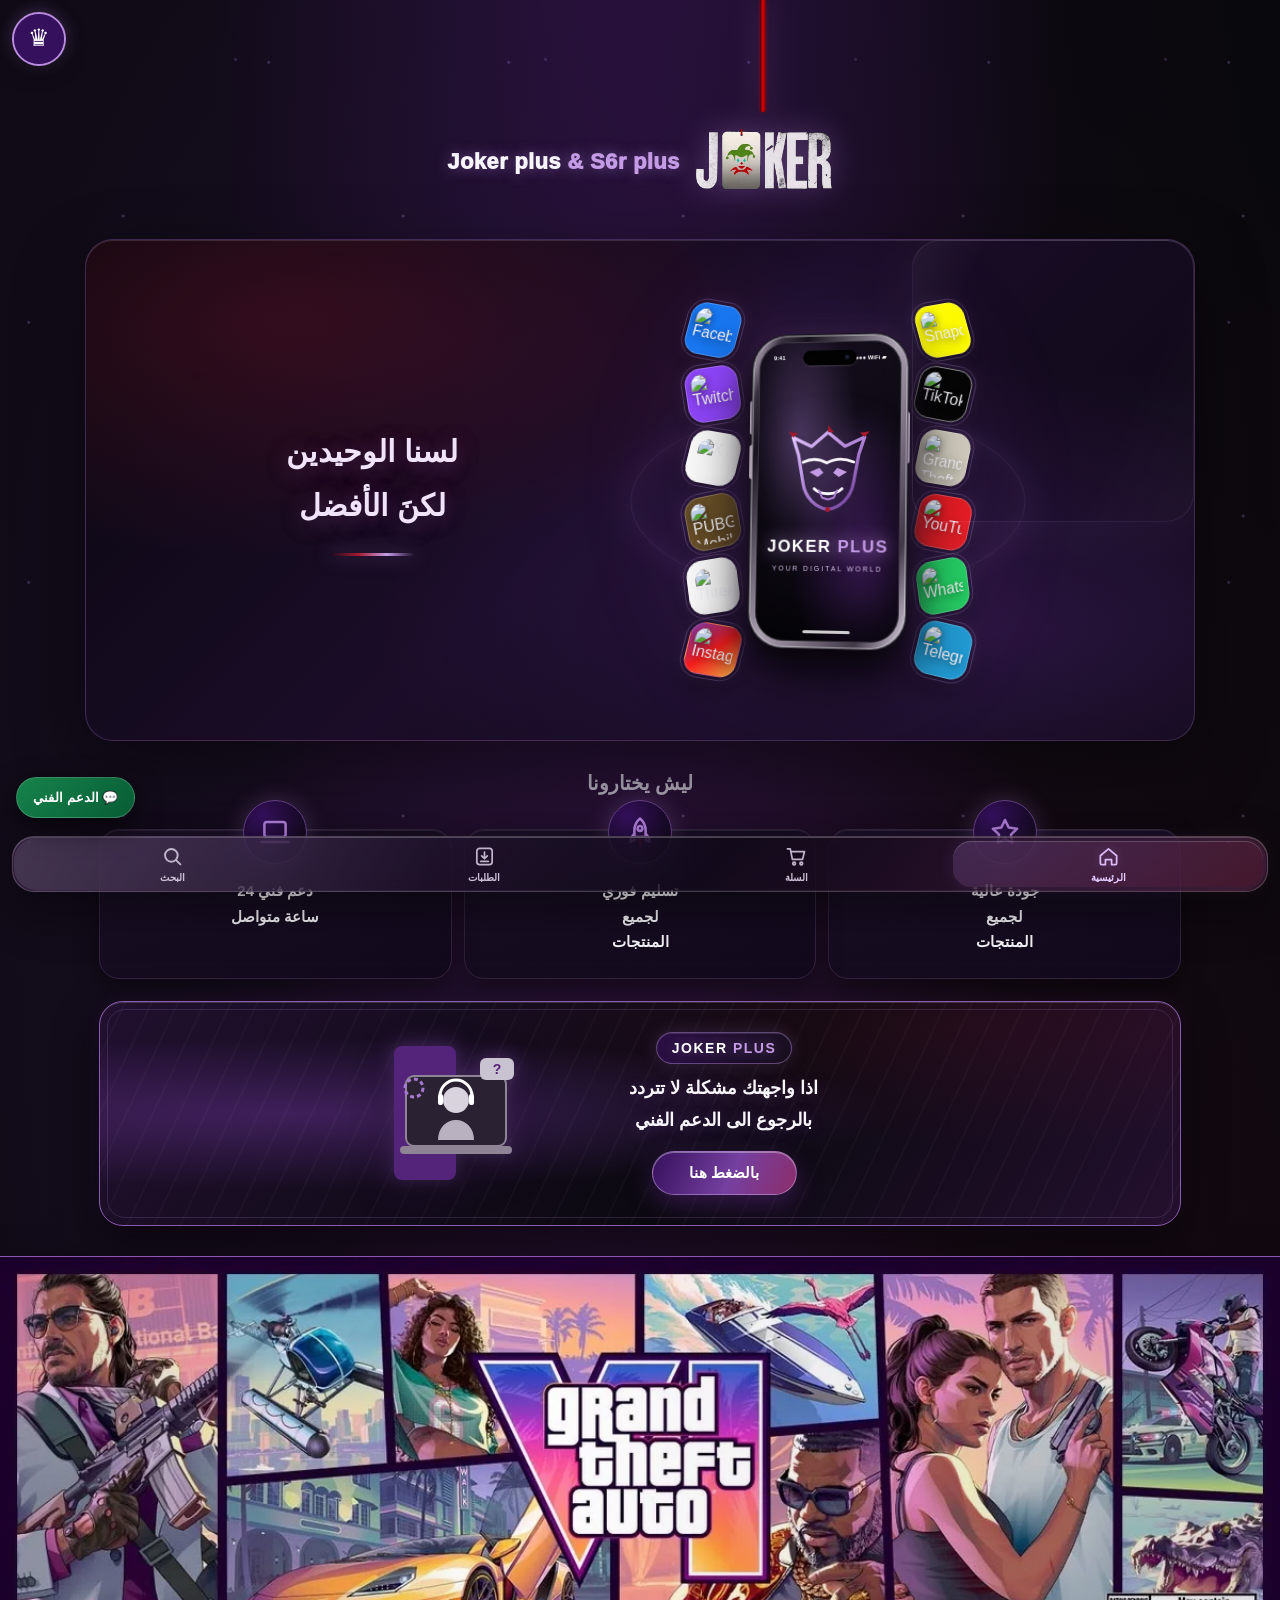
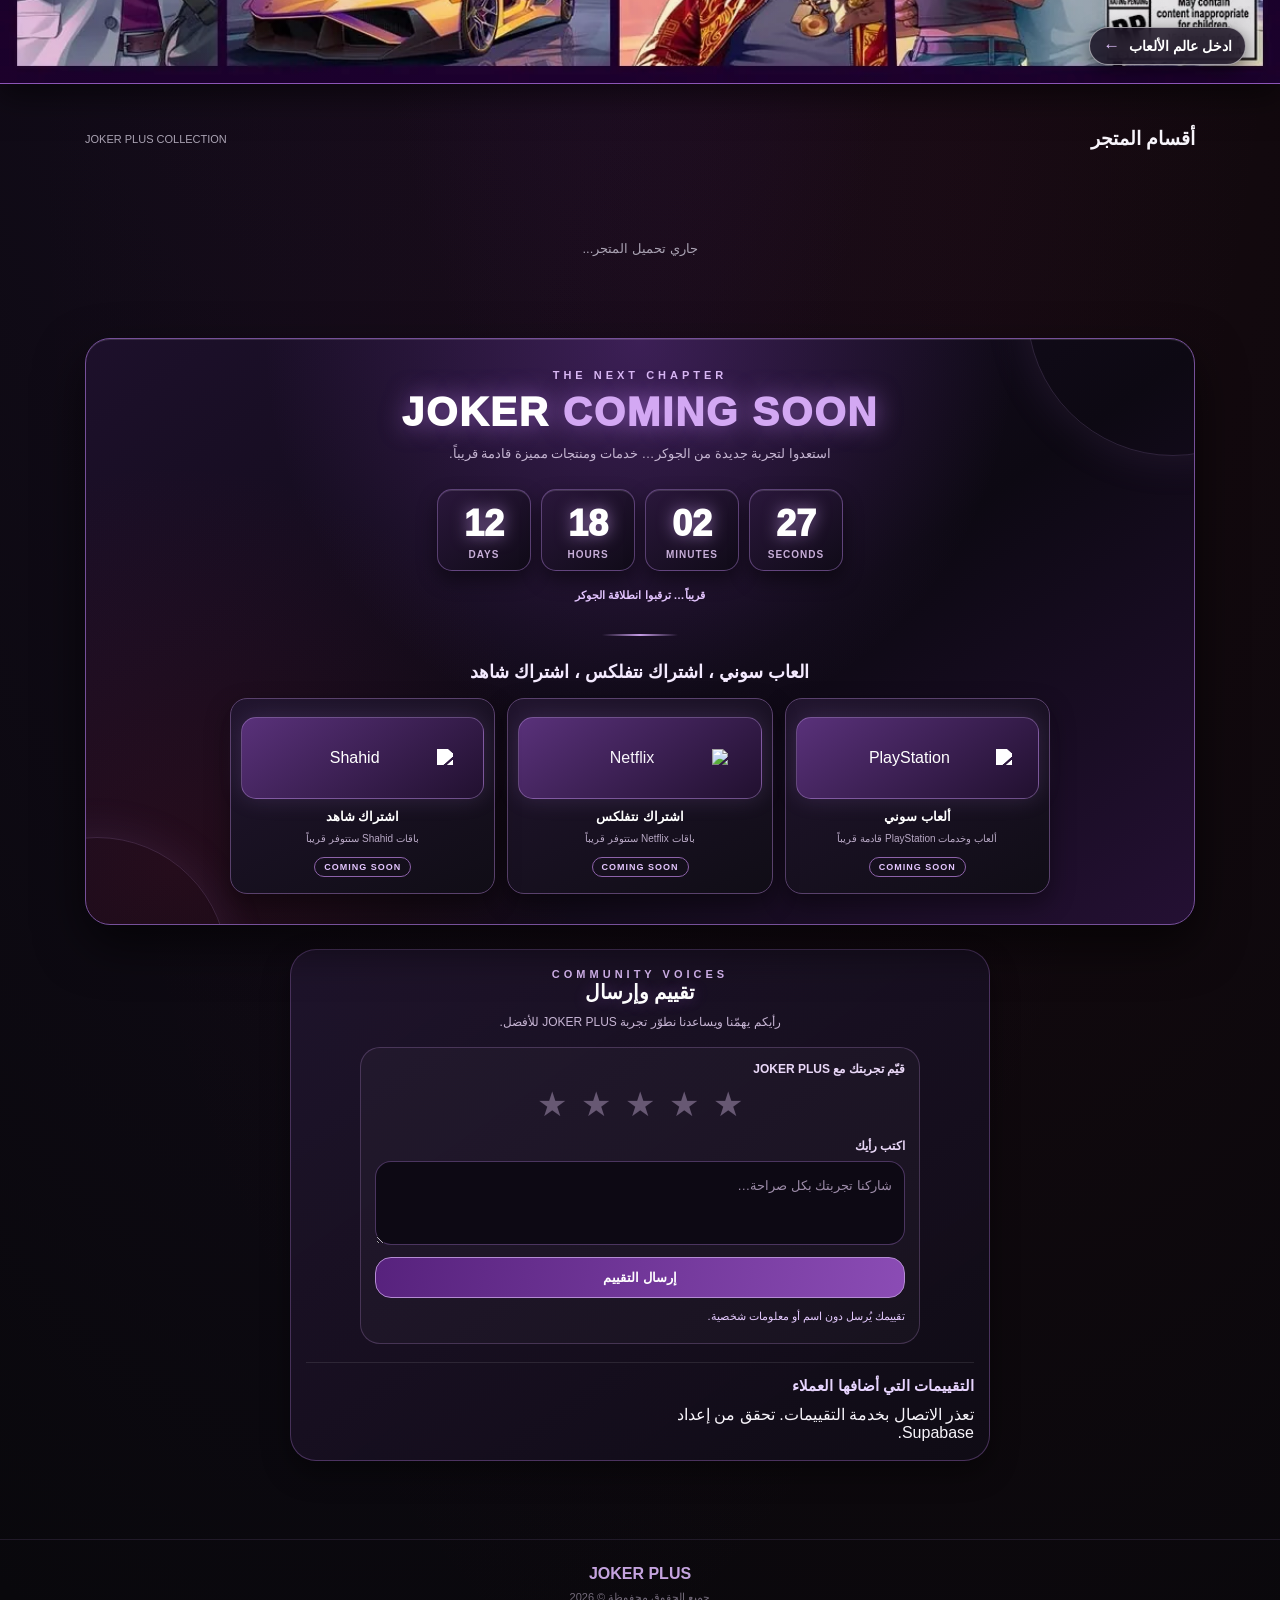
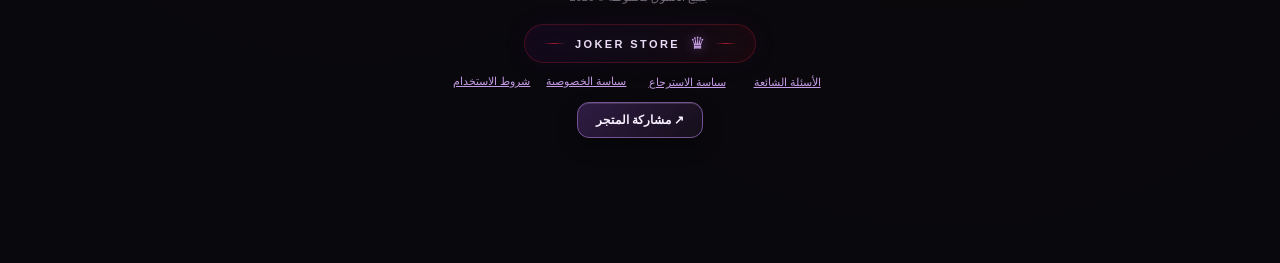
==== index.html @ 5a49c55a "Update index.html" ====
<!DOCTYPE html>
<html lang="ar" dir="rtl">
<head>
<meta charset="UTF-8">
<meta name="viewport" content="width=device-width, initial-scale=1.0, maximum-scale=1, user-scalable=no, viewport-fit=cover">
<meta name="theme-color" content="#09080c">
<link rel="preconnect" href="https://mezczzzberxjghdrfdvb.supabase.co" crossorigin>
<link rel="dns-prefetch" href="//cdn.jsdelivr.net">
<link rel="preconnect" href="https://fonts.googleapis.com"><link rel="preconnect" href="https://fonts.gstatic.com" crossorigin><link href="https://fonts.googleapis.com/css2?family=Tajawal:wght@400;500;700;800;900&display=swap" rel="stylesheet">
<title>JOKER PLUS | متجر الجوكر</title>
<script src="https://cdn.jsdelivr.net/npm/@supabase/supabase-js@2"></script>
<script>
// تعريف مبكر وآمن في النطاق العام قبل تحميل بقية وظائف المتجر.
var showJokerPendingNotice = window.showJokerPendingNotice = function(openCartPanel) {
  var notice = document.getElementById("jokerOrderPendingNotice");
  if (notice) {
    notice.hidden = false;
    notice.textContent = "جاري انتظار تأكيد طلبك من الإدارة";
  }
  if (openCartPanel && typeof window.openCart === "function") window.openCart();
};
</script>
<style>:root{--bg:#09080c;--purple:#35105c;--purple-light:#a77ad0;--red:#a6192e;--white:#f7f4fa;--muted:#aaa3b3;--border:#33233f}*{box-sizing:border-box}body{margin:0;background:radial-gradient(ellipse at 50% -15%,#28113d 0,transparent 48%),var(--bg);color:var(--white);font-family:Arial,sans-serif}.hero-banner{position:relative;max-width:1110px;min-height:430px;margin:12px auto 30px;padding:35px 22px;border:1px solid #654184;border-radius:24px;overflow:hidden;display:flex;align-items:center;justify-content:center;background: radial-gradient(ellipse at 50% 50%,#63358c88,transparent 55%),radial-gradient(circle at 10% 20%,#a6192e33,transparent 35%),linear-gradient(130deg,#1b1026,#09080c 55%,#28113d);box-shadow:0 18px 45px #0009,inset 0 1px 0 #ffffff18}.hero-banner::before,.hero-banner::after{content:"";position:absolute;border:1px solid #c49be533;border-radius:50%;pointer-events:none}.hero-banner::before{width:320px;height:320px;right:-100px;top:-155px;box-shadow:0 0 45px #a77ad022}.hero-banner::after{width:280px;height:280px;left:-105px;bottom:-160px;box-shadow:0 0 45px #a77ad022}.hero-content{position:relative;z-index:2;width:100%;display:flex;flex-direction:row;direction:ltr;align-items:center;justify-content:center;gap:35px}.hero-message{text-align:center;max-width:340px;direction:rtl;flex:1}.hero-slogan{margin:0;color:#f0e3fa;font-size:clamp(20px,4vw,30px);font-weight:900;line-height:1.8;text-shadow:0 0 25px #a77ad077}.hero-line{width:85px;height:3px;margin:20px auto 0;border-radius:5px;background:linear-gradient(90deg,#35105c,#c49be5,#a6192e);box-shadow:0 0 15px #a77ad055}.hero-phone-scene{width:500px;height:430px;flex:none;display:flex;align-items:center;justify-content:center;position:relative;perspective:1400px;isolation:isolate}.hero-phone-scene::before{content:"";position:absolute;width:210px;height:300px;border-radius:50%;background:#8d45c955;filter:blur(65px);z-index:-2;animation:heroAura 4s ease-in-out infinite}.hero-phone-scene::after{content:"";position:absolute;width:390px;height:390px;border:1px solid #c49be522;border-radius:50%;box-shadow:0 0 35px #a77ad018,inset 0 0 35px #a77ad018;transform:rotateX(62deg) rotateZ(-12deg);pointer-events:none;z-index:-1}.hero-phone{width:158px;height:313px;padding:6px;position:relative;z-index:3;border-radius:34px;background:linear-gradient(115deg,#17131e 0%,#8e8495 5%,#39313f 10%,#17131e 19%,#aaa0b0 50%,#403747 83%,#bcb2c3 96%,#28212f 100%);box-shadow: 0 0 0 1px #ffffff55,0 0 0 2px #17131e,0 12px 25px #000b,0 25px 45px #0009,0 0 35px #a77ad044,inset 0 0 0 1px #ffffff55;transform:rotateY(-12deg) rotateX(4deg);animation:heroPhoneTilt 6s ease-in-out infinite}.hero-phone::before{content:"";position:absolute;left:-3px;top:65px;width:3px;height:35px;border-radius:3px 0 0 3px;background:linear-gradient(90deg,#bcb2c3,#514858);box-shadow:0 45px 0 #aaa0b0}.hero-phone::after{content:"";position:absolute;right:-3px;top:78px;width:3px;height:52px;border-radius:0 3px 3px 0;background:linear-gradient(90deg,#514858,#bcb2c3)}.hero-phone-screen{width:100%;height:100%;position:relative;overflow:hidden;border-radius:28px;display:flex;flex-direction:column;align-items:center;justify-content:center;background: radial-gradient(ellipse at 30% 30%,#a77ad055,transparent 40%),radial-gradient(ellipse at 75% 70%,#54247a99,transparent 48%),linear-gradient(145deg,#171020,#09070e 75%);box-shadow:inset 0 0 0 1px #ffffff25,inset 0 -25px 40px #0008}.hero-phone-island{position:absolute;z-index:5;top:9px;left:50%;transform:translateX(-50%);width:55px;height:15px;border-radius:20px;background:#020203;box-shadow:0 1px 2px #ffffff22,inset 0 1px 2px #000}.hero-phone-island::after{content:"";position:absolute;right:7px;top:5px;width:5px;height:5px;border-radius:50%;background:radial-gradient(circle at 35% 35%,#27314c,#090b12 65%)}.hero-phone-status{position:absolute;top:13px;left:15px;right:15px;display:flex;justify-content:space-between;direction:ltr;color:#fff;font-size:6px;font-weight:bold;z-index:4}.hero-phone-logo{position:relative;z-index:2;display:flex;flex-direction:column;align-items:center;justify-content:center;width:100%;height:100%;padding-top:12px}.hero-phone-logo svg{width:100px;height:100px;filter:drop-shadow(0 0 18px #a77ad088);animation:logoGlow 3s ease-in-out infinite}.hero-phone-logo-name{direction:ltr;font-size:17px;font-weight:900;letter-spacing:1.5px;color:#fff;margin-top:15px;text-shadow:0 0 18px #c49be5}.hero-phone-logo-name span{color:#c49be5}.hero-phone-logo-caption{color:#d9c4ec;font-size:7px;letter-spacing:2px;margin-top:8px;direction:ltr}.hero-phone-home{position:absolute;bottom:8px;left:50%;transform:translateX(-50%);width:48px;height:3px;border-radius:5px;background:#ffffffcc}.hero-floating-app{position:absolute;z-index:2;left:50%;top:50%;width:54px;height:54px;padding:5px;display:flex;align-items:center;justify-content:center;border-radius:16px;background:linear-gradient(145deg,#33213f,#120d19);border:1px solid #c49be588;box-shadow: 0 13px 23px #000b,0 0 20px #a77ad044,inset 0 1px 0 #ffffff45,inset 0 -3px 7px #0008;transform:translate(-50%,-50%) translate(var(--x),var(--y)) rotate(var(--tilt,0deg)) rotateY(var(--ry,0deg)) rotateX(var(--rx,0deg));transform-style:preserve-3d;animation:floatIcon 4s ease-in-out infinite;transition:filter .3s,box-shadow .3s;will-change:translate,filter}.hero-floating-app:hover{filter:brightness(1.4);box-shadow:0 16px 28px #000c,0 0 28px #c49be577,inset 0 1px 0 #ffffff55}.hero-floating-app img{display:block;width:100%;height:100%;object-fit:contain;border-radius:11px;filter:drop-shadow(0 3px 4px #0007)}.hero-floating-app.tiktok{background:#050505;border-color:#ffffff88}.hero-floating-app.threads,.hero-floating-app.x-app{background:#fff;border-color:#ffffff}.hero-floating-app.threads img,.hero-floating-app.x-app img{width:88%;height:88%;object-fit:contain;filter:none}.hero-floating-app.pubg img,.hero-floating-app.gta img{object-fit:cover}.hero-floating-app.snap{--x:115px;--y:-160px;--tilt:-12deg;--ry:18deg;--rx:8deg;animation-delay:-.5s;background:#fffc00}.hero-floating-app.tiktok{--x:115px;--y:-96px;--tilt:12deg;--ry:-15deg;--rx:8deg;animation-delay:-1.7s}.hero-floating-app.gta{--x:115px;--y:-32px;--tilt:9deg;--ry:16deg;--rx:-8deg;background:#d5d0c2;animation-delay:-1.3s}.hero-floating-app.youtube{--x:115px;--y:32px;--tilt:10deg;--ry:-17deg;--rx:10deg;animation-delay:-2.2s;background:#ed1c24}.hero-floating-app.whatsapp{--x:115px;--y:96px;--tilt:-10deg;--ry:15deg;--rx:-8deg;background:#25d366;animation-delay:-.9s}.hero-floating-app.telegram{--x:115px;--y:160px;--tilt:12deg;--ry:-15deg;--rx:8deg;background:#229ed9;animation-delay:-2.6s}.hero-floating-app.facebook{--x:-115px;--y:-160px;--tilt:12deg;--ry:-15deg;--rx:8deg;background:#1877f2;animation-delay:-1.2s}.hero-floating-app.twitch{--x:-115px;--y:-96px;--tilt:-10deg;--ry:15deg;--rx:-8deg;background:#9146ff;animation-delay:-2.1s}.hero-floating-app.x-app{--x:-115px;--y:-32px;--tilt:10deg;--ry:-17deg;--rx:10deg}.hero-floating-app.pubg{--x:-115px;--y:32px;--tilt:-12deg;--ry:16deg;--rx:-8deg;background:#6b5128;animation-delay:-.8s}.hero-floating-app.threads{--x:-115px;--y:96px;--tilt:-10deg;--ry:-15deg;--rx:8deg;animation-delay:-2.5s}.hero-floating-app.instagram{--x:-115px;--y:160px;--tilt:12deg;--ry:18deg;--rx:-8deg;background:linear-gradient(135deg,#833ab4,#fd1d1d,#fcb045);animation-delay:-1s}.hero-floating-app::after{content:"";position:absolute;inset:-5px;border:1px solid #c49be544;border-radius:20px;pointer-events:none;transform:translateZ(-5px)}@keyframes floatIcon{0%,100%{translate:0 0;filter:brightness(1)}50%{translate:0 -10px;filter:brightness(1.2)}}@keyframes heroPhoneTilt{0%,100%{transform:rotateY(-12deg) rotateX(4deg) translateY(0)}50%{transform:rotateY(9deg) rotateX(-2deg) translateY(-7px)}}@keyframes heroAura{0%,100%{transform:scale(.85);opacity:.6}50%{transform:scale(1.2);opacity:1}}@keyframes logoGlow{0%,100%{filter:drop-shadow(0 0 12px #a77ad055)}50%{filter:drop-shadow(0 0 25px #c49be5aa)}}header{text-align:center;padding:30px 18px 15px}.header-brand-row{direction:rtl;display:flex;align-items:center;justify-content:center;gap:13px;width:fit-content;max-width:100%;margin:0 auto}.header-emblem{width:140px;height:100px;margin:0;flex:0 0 140px;display:flex;align-items:flex-start;justify-content:center;transform-origin:50% 0;animation:jokerLogoSwing 3.8s ease-in-out infinite;filter:drop-shadow(0 0 15px #a77ad066);will-change:transform}.header-emblem img{width:100%;height:100%;display:block;object-fit:contain;border:0;border-radius:0;box-shadow:none}@keyframes jokerLogoSwing{0%,100%{transform:rotate(-6deg)}50%{transform:rotate(6deg)}}@media (prefers-reduced-motion: reduce){.header-emblem{animation:none}}.header-brand-name{color:#f7f4fa;font-size:clamp(15px,3.8vw,22px);font-weight:950;letter-spacing:.35px;line-height:1.25;white-space:nowrap;text-shadow:0 0 14px #a77ad088;direction:ltr}.header-brand-name span{color:#c49be5}@media(max-width:380px){.header-brand-row{gap:9px}.header-emblem{width:116px;height:82px;flex-basis:116px}.header-brand-name{font-size:14px}}main{max-width:1150px;margin:auto;padding:10px 20px 50px}.section-heading{display:flex;align-items:center;justify-content:space-between;margin:15px 0 20px}.section-heading h2{font-size:19px;margin:0}.section-heading span{color:var(--muted);font-size:11px}.sections{display:grid;grid-template-columns:repeat(3,minmax(0,1fr));gap:18px}.section-card{min-width:0;background:linear-gradient(155deg,#17121e,#0e0c12);border:1px solid var(--border);border-radius:20px;padding:14px;overflow:hidden;box-shadow:0 12px 30px #0005;transition:.25s}.section-card:hover{border-color:#68438b;transform:translateY(-3px)}.section-apps{cursor:pointer}.section-apps:active{transform:scale(.98)}.phone-stage{width:100%;height:285px;display:flex;justify-content:center;align-items:center;overflow:hidden;position:relative;background:radial-gradient(ellipse at center,#54247a44,transparent 68%);perspective:900px}.phone{width:150px;height:260px;flex:none;padding:7px;position:relative;border-radius:30px;background:linear-gradient(110deg,#17131e 0%,#a69aaf 8%,#49404f 13%,#17131e 23%,#777080 50%,#211b29 75%,#a69aaf 92%,#211b29 100%);box-shadow:8px 12px 0 #100b16,12px 18px 0 #08060b,0 25px 35px #000b,0 0 22px #8d56b333,inset 0 0 0 1px #e8d9f5aa;transform:rotateY(-9deg) rotateX(3deg);transition:transform .35s ease}.section-card:hover .phone{transform:rotateY(-3deg) rotateX(1deg) translateY(-3px)}.phone::before{content:"";position:absolute;right:-4px;top:58px;width:4px;height:45px;border-radius:0 4px 4px 0;background:linear-gradient(90deg,#49404f,#b9adbf,#302737)}.phone::after{content:"";position:absolute;left:-4px;top:67px;width:4px;height:36px;border-radius:4px 0 0 4px;background:linear-gradient(90deg,#b9adbf,#49404f)}.phone-screen{width:100%;height:100%;border-radius:23px;overflow:hidden;position:relative;background:radial-gradient(ellipse at 50% 20%,#35105c,#100b18 65%,#08070b);padding:20px 9px 10px;box-shadow:inset 0 0 0 1px #ffffff20}.phone-time{position:absolute;top:8px;right:12px;font-size:6px;color:#eee;z-index:2}.phone-brand{text-align:center;font-size:7px;font-weight:900;letter-spacing:1.2px;color:#d8c4ed;margin:4px 0 10px}.app-grid{display:grid;grid-template-columns:repeat(3,1fr);gap:10px 5px;justify-items:center}.app-item{display:flex;flex-direction:column;align-items:center;min-width:0}.app-icon{width:29px;height:29px;border-radius:9px;display:flex;justify-content:center;align-items:center;overflow:hidden;background:#fff;box-shadow:0 3px 8px #0008}.app-icon img{width:100%;height:100%;object-fit:contain;display:block}.app-name{font-size:5px;color:#ddd3e7;margin-top:3px;text-align:center;white-space:nowrap}.section-apps .app-icon{background:linear-gradient(145deg,#21182b,#100d16);border:1px solid #59416c;box-shadow:0 3px 10px #000b,inset 0 1px 0 #ffffff12}.section-apps .app-icon.app-icon-light{background:#fff;border:1px solid #ddd;box-shadow:0 3px 8px #0008}.section-social .app-grid{grid-template-columns:repeat(2,minmax(0,1fr));gap:17px 12px;margin-top:8px}.section-social .app-icon{width:58px;height:58px;border-radius:16px;background:#17121e;border:1px solid #59416c;box-shadow:0 4px 12px #000b}.section-social .app-icon.app-icon-light{background:#fff;border:1px solid #ddd}.section-social .app-name{font-size:7px;margin-top:5px}.snapchat-screen{height:100%;width:100%;display:flex;flex-direction:column;align-items:center;justify-content:center;background:radial-gradient(circle at 50% 40%,#29200a,#100e0a 65%,#080807)}.snapchat-logo{width:105px;height:105px;display:flex;align-items:center;justify-content:center;border-radius:27px;background:#fffc00;box-shadow:0 0 30px #fffc0044,0 10px 25px #0008,inset 0 2px 5px #ffffffaa}.snapchat-logo img{width:75px;height:75px;object-fit:contain}.snapchat-caption{color:#fffc00;font-size:8px;font-weight:bold;letter-spacing:1.5px;margin-top:14px}.phone-coming{height:100%;display:flex;flex-direction:column;align-items:center;justify-content:center;text-align:center}.phone-coming strong{font-size:10px;letter-spacing:1.5px;color:#e3c8ff}.phone-coming span{font-size:6px;color:#a99ab5;margin-top:7px}.custom-phone-image{width:100%;height:100%;object-fit:cover;border-radius:20px}.phone-footer{position:absolute;bottom:9px;left:50%;transform:translateX(-50%);width:48px;height:3px;border-radius:5px;background:#ffffff90}.social-stage{width:100%;height:285px;display:flex;align-items:center;justify-content:center;position:relative;overflow:hidden;isolation:isolate;perspective:1100px;background: radial-gradient(ellipse at 50% 48%,#54247a55,transparent 65%),radial-gradient(ellipse at 18% 65%,#a6192e22,transparent 48%)}.social-stage::before{content:"";position:absolute;width:220px;height:220px;border-radius:50%;background:#9b45d9;filter:blur(75px);opacity:.25;animation:socialAura 4s ease-in-out infinite}.social-stage::after{content:"";position:absolute;width:230px;height:110px;border:1px solid #c49be544;border-radius:50%;transform:rotateX(68deg) rotateZ(-12deg);box-shadow:0 0 25px #a77ad033,inset 0 0 20px #a77ad022}.social-3d-object{width:100%;height:100%;position:relative;z-index:2;display:flex;align-items:center;justify-content:center;transform-style:preserve-3d}.social-platform-card{position:absolute;width:112px;height:126px;display:flex;align-items:center;justify-content:center;border-radius:27px;transform-style:preserve-3d;box-shadow: 0 18px 25px #000a,0 0 25px var(--glow),inset 0 2px 2px #ffffff55,inset 0 -7px 12px #0005;animation:socialCardFloat 4.5s ease-in-out infinite}.social-platform-card::before{content:"";position:absolute;inset:7px;border:1px solid #ffffff35;border-radius:21px;transform:translateZ(9px)}.social-platform-card::after{content:"";position:absolute;width:72%;height:18px;bottom:-17px;left:14%;border-radius:50%;background:#0009;filter:blur(12px)}.social-tiktok-card{--glow:#00d9e966;left:calc(50% - 115px);top:calc(50% - 65px);background:linear-gradient(145deg,#25232d,#08090d 60%,#1c1724);border:1px solid #ffffff55;transform:rotateY(16deg) rotateX(5deg) rotateZ(-9deg)}.social-instagram-card{--glow:#e1306c88;right:calc(50% - 115px);top:calc(50% - 65px);background:linear-gradient(145deg,#ffb347 0%,#fd1d1d 42%,#833ab4 78%,#35105c 100%);border:1px solid #ffb6d288;transform:rotateY(-16deg) rotateX(5deg) rotateZ(9deg);animation-delay:-1.4s}.social-platform-card img{width:62px;height:62px;object-fit:contain;position:relative;z-index:2;filter:drop-shadow(0 5px 8px #0008);transform:translateZ(18px)}.social-tiktok-card img{filter:drop-shadow(-3px 2px 0 #25f4ee) drop-shadow(3px -2px 0 #fe2c55) drop-shadow(0 5px 8px #0009)}.social-instagram-card img{filter:drop-shadow(0 5px 8px #4b123f99)}.social-platform-name{position:absolute;bottom:13px;z-index:3;color:#fff;font-size:10px;font-weight:900;letter-spacing:1px;direction:ltr;text-shadow:0 2px 7px #0009;transform:translateZ(20px)}.social-center-glow{position:absolute;width:55px;height:55px;left:50%;top:50%;border-radius:50%;transform:translate(-50%,-50%);background:#b77be9;filter:blur(28px);opacity:.65}.social-floating{position:absolute;z-index:4;display:flex;align-items:center;justify-content:center;border-radius:50%;color:#fff;font-weight:900;box-shadow:0 8px 18px #0009,0 0 17px currentColor;animation:socialBubbleFloat 3.8s ease-in-out infinite}.social-heart{width:35px;height:35px;background:linear-gradient(145deg,#ff557d,#b7194c);color:#ff6b91;font-size:19px;left:calc(50% - 142px);top:34px;animation-delay:-.5s}.social-like{width:29px;height:29px;background:linear-gradient(145deg,#a77ad0,#54247a);color:#c49be5;font-size:15px;right:calc(50% - 145px);top:30px;animation-delay:-1.5s}.social-notification{width:37px;height:37px;background:linear-gradient(145deg,#d52c52,#77152d);color:#ff4e70;font-size:16px;right:calc(50% - 165px);bottom:38px;animation-delay:-.9s}.social-followers{width:34px;height:34px;background:linear-gradient(145deg,#7543a3,#35105c);color:#c49be5;font-size:15px;left:calc(50% - 160px);bottom:35px;animation-delay:-2s}.social-mini-heart{position:absolute;color:#ff4775;font-size:18px;text-shadow:0 0 12px #ff4775;animation:socialMiniHeart 3s ease-in-out infinite}.social-mini-heart.one{left:calc(50% - 28px);top:28px}.social-mini-heart.two{right:calc(50% - 32px);bottom:22px;color:#c49be5;text-shadow:0 0 12px #a77ad0;animation-delay:-1.2s}.social-spark{position:absolute;width:6px;height:6px;border-radius:50%;background:#e4c5ff;box-shadow:0 0 12px #c49be5,0 0 22px #a77ad0;animation:socialSpark 2.5s ease-in-out infinite}.social-spark.one{left:25%;top:28%;animation-delay:-.5s}.social-spark.two{right:23%;top:24%;animation-delay:-1.2s}.social-spark.three{left:31%;bottom:23%;animation-delay:-1.8s}.social-spark.four{right:30%;bottom:25%;animation-delay:-.9s}@keyframes socialCardFloat{0%,100%{translate:0 0}50%{translate:0 -9px}}@keyframes socialBubbleFloat{0%,100%{translate:0 0;scale:1}50%{translate:0 -11px;scale:1.08}}@keyframes socialAura{0%,100%{transform:scale(.85);opacity:.2}50%{transform:scale(1.2);opacity:.4}}@keyframes socialMiniHeart{0%,100%{transform:translateY(0) scale(.9);opacity:.7}50%{transform:translateY(-12px) scale(1.2);opacity:1}}@keyframes socialSpark{0%,100%{opacity:.2;transform:scale(.6)}50%{opacity:1;transform:scale(1.5)}}.apps-plus-apps-grid{display:grid;grid-template-columns:repeat(5,minmax(0,1fr));gap:9px 4px;justify-items:center;align-items:start;padding:10px 4px 5px;border-top:1px solid #c49be522;margin-top:3px}.apps-plus-apps-grid .app-item{width:100%;min-width:0}.apps-plus-apps-grid .app-icon{width:clamp(17px,4vw,30px);height:clamp(17px,4vw,30px);border-radius:8px;border:1px solid #59416c;background:linear-gradient(145deg,#21182b,#100d16)}.apps-plus-apps-grid .app-icon.app-icon-light{background:#fff}.apps-plus-apps-grid .app-name{max-width:100%;font-size:clamp(5px,1.25vw,8px);overflow:hidden;text-overflow:ellipsis;margin-top:3px}.apps-plus-stage,.snap-plus-stage{width:100%;height:285px;display:flex;align-items:center;justify-content:center;position:relative;overflow:hidden;isolation:isolate;perspective:1100px;background: radial-gradient(ellipse at 50% 48%,#54247a66,transparent 66%),radial-gradient(ellipse at 18% 65%,#a6192e22,transparent 48%)}.apps-plus-stage::before,.snap-plus-stage::before{content:"";position:absolute;width:210px;height:210px;border-radius:50%;background:#9b45d9;filter:blur(75px);opacity:.3;animation:socialAura 4s ease-in-out infinite}.apps-plus-object,.snap-plus-object{width:100%;height:100%;position:relative;z-index:2;display:flex;align-items:center;justify-content:center;transform-style:preserve-3d}.apps-plus-main{width:112px;height:112px;border-radius:29px;position:absolute;display:flex;align-items:center;justify-content:center;background:linear-gradient(145deg,#6d3995,#21102f 72%);border:1px solid #d9b7f4aa;box-shadow:0 18px 28px #000b,0 0 32px #a77ad077,inset 0 2px 3px #ffffff55;transform:rotateY(-13deg) rotateX(7deg) rotateZ(-5deg);animation:socialCardFloat 4.5s ease-in-out infinite}.apps-plus-main::before,.snap-plus-main::before{content:"";position:absolute;inset:7px;border:1px solid #ffffff38;border-radius:22px}.apps-plus-main strong{color:#fff;font-size:35px;font-weight:900;letter-spacing:-3px;text-shadow:0 0 18px #e4c5ff}.apps-plus-main strong span{color:#e2bfff;font-size:23px}.apps-plus-mini{width:50px;height:50px;position:absolute;border-radius:15px;display:flex;align-items:center;justify-content:center;border:1px solid #ffffff66;box-shadow:0 12px 22px #000b,0 0 18px #a77ad044;animation:socialBubbleFloat 3.8s ease-in-out infinite}.apps-plus-mini img{width:34px;height:34px;object-fit:contain;filter:drop-shadow(0 3px 5px #0008)}.apps-plus-mini.one{left:calc(50% - 90px);top:calc(50% - 58px);background:#fffc00;transform:rotate(-12deg)}.apps-plus-mini.two{right:calc(50% - 90px);top:calc(50% - 58px);background:#050505;z-index:5;transform:translateZ(42px) rotate(12deg);animation-delay:-1s}.apps-plus-mini.three{left:calc(50% - 88px);bottom:calc(50% - 58px);background:#1b9d58;transform:rotate(9deg);animation-delay:-1.7s}.apps-plus-mini.four{right:calc(50% - 88px);bottom:calc(50% - 58px);background:#e62117;z-index:5;transform:translateZ(42px) rotate(-9deg);animation-delay:-.7s}.apps-plus-orbit{position:absolute;width:170px;height:105px;border:1px solid #c49be544;border-radius:50%;transform:rotateX(66deg) rotateZ(-12deg);box-shadow:0 0 25px #a77ad033}.apps-plus-spark{position:absolute;color:#e4c5ff;font-size:20px;text-shadow:0 0 13px #c49be5;animation:socialMiniHeart 3s ease-in-out infinite}.apps-plus-spark.one{left:25%;top:22%}.apps-plus-spark.two{right:25%;bottom:20%;animation-delay:-1.2s}.snap-plus-main{width:116px;height:132px;position:absolute;border-radius:28px;display:flex;flex-direction:column;align-items:center;justify-content:center;gap:8px;background:linear-gradient(145deg,#fff700,#c9b900 72%,#817700);border:1px solid #fffda7;box-shadow:0 18px 28px #000b,0 0 32px #fffc0066,inset 0 2px 3px #ffffffaa;transform:rotateY(-12deg) rotateX(7deg) rotateZ(-6deg);animation:socialCardFloat 4.5s ease-in-out infinite}.snap-plus-main img{width:68px;height:68px;object-fit:contain;filter:drop-shadow(0 5px 7px #0006);position:relative;z-index:2}.snap-plus-main strong{font-size:14px;letter-spacing:1.5px;color:#171400;text-shadow:0 1px 0 #fff8;position:relative;z-index:2}.snap-plus-badge{position:absolute;right:calc(50% - 94px);top:calc(50% - 68px);width:57px;height:57px;border-radius:18px;display:flex;align-items:center;justify-content:center;background:linear-gradient(145deg,#332047,#100b18);border:1px solid #c49be5;color:#e4c5ff;font-size:25px;font-weight:900;box-shadow:0 12px 22px #000b,0 0 20px #a77ad055;transform:rotate(12deg);animation:socialBubbleFloat 3.8s ease-in-out infinite}.snap-plus-code{position:absolute;left:calc(50% - 94px);bottom:calc(50% - 68px);width:62px;height:62px;border-radius:18px;display:flex;align-items:center;justify-content:center;background:linear-gradient(145deg,#6c3c94,#241032);border:1px solid #d5b1f2;color:#fff;font-size:12px;font-weight:900;letter-spacing:1px;box-shadow:0 12px 22px #000b,0 0 20px #a77ad055;transform:rotate(-11deg);animation:socialBubbleFloat 3.8s ease-in-out infinite;animation-delay:-1.2s}.snap-plus-orbit{position:absolute;width:190px;height:115px;border:1px solid #fffc0055;border-radius:50%;transform:rotateX(66deg) rotateZ(-12deg);box-shadow:0 0 25px #fffc0022}.snap-plus-star{position:absolute;color:#fffc00;font-size:20px;text-shadow:0 0 13px #fffc00;animation:socialMiniHeart 3s ease-in-out infinite}.snap-plus-star.one{left:25%;top:20%}.snap-plus-star.two{right:24%;bottom:20%;animation-delay:-1.3s}.game-zone-stage{width:100%;min-height:230px;padding:8px;box-sizing:border-box;display:flex;flex-direction:column;align-items:center;justify-content:center;gap:7px;position:relative;overflow:hidden;isolation:isolate;background: radial-gradient(ellipse at 50% 43%,#a855f766 0%,transparent 58%),radial-gradient(circle at 15% 85%,#6d28d955,transparent 38%),linear-gradient(145deg,#281044 0%,#170b29 58%,#0d0718 100%);border:1px solid #bd83f044;border-radius:18px}.game-zone-stage::before{content:"";position:absolute;width:155px;height:115px;border-radius:50%;background:#a855f7;filter:blur(48px);opacity:.34;top:22%}.game-zone-stage::after{content:"";position:absolute;inset:10px;border:1px solid #e9d5ff18;border-radius:13px;pointer-events:none}.game-zone-controller{position:relative;z-index:1;display:block;width:100%;max-width:190px;height:auto;aspect-ratio:1 / 1;object-fit:contain;object-position:center;flex:0 0 auto;border-radius:14px;filter:drop-shadow(0 8px 14px #05020b88);animation:socialCardFloat 4.5s ease-in-out infinite}.game-zone-title{position:relative;z-index:1;color:#f5eaff;font-size:clamp(11px,2.7vw,15px);font-weight:900;letter-spacing:1.4px;text-shadow:0 0 13px #c084fc;text-align:center}.game-zone-subtitle{position:relative;z-index:1;color:#d8b4fe;font-size:10px;font-weight:700;text-align:center}.store-stage{width:100%;height:285px;display:flex;align-items:center;justify-content:center;position:relative;overflow:hidden;background:radial-gradient(ellipse at center,#54247a44,transparent 68%)}.store-cards{width:170px;height:205px;position:relative;margin:0 auto;transform:scale(.88);flex:none}.store-card{position:absolute;width:112px;height:165px;border-radius:13px;border:1px solid #b99ad7;background:radial-gradient(circle at 80% 15%,#7545a0 0,transparent 42%),linear-gradient(145deg,#30203e,#100d17 68%);box-shadow:0 12px 22px #0009,inset 0 1px 0 #ffffff35}.store-card.back-one{left:17px;top:20px;transform:rotate(-10deg)}.store-card.back-two{right:17px;top:20px;transform:rotate(10deg)}.store-card.front{left:29px;top:17px;display:flex;align-items:center;justify-content:center;transform:rotateY(-5deg);box-shadow:5px 8px 0 #100b16,0 20px 28px #000b,0 0 20px #a77ad044,inset 0 1px 0 #ffffff55;transition:transform .35s ease}.section-card:hover .store-card.front{transform:rotateY(-2deg) translateY(-3px)}.store-card.front img{width:65px;height:65px;object-fit:contain;filter:drop-shadow(0 5px 12px #0009)}.tv-stage{width:100%;height:285px;display:flex;align-items:center;justify-content:center;position:relative;overflow:hidden;background:radial-gradient(ellipse at center,#54247a55,transparent 68%)}.tv-set{width:min(285px,95%);position:relative;padding-bottom:25px;filter:drop-shadow(0 18px 16px #0009);transition:transform .35s ease}.section-card:hover .tv-set{transform:translateY(-4px)}.tv-frame{position:relative;width:100%;padding:4px;border-radius:9px;background:linear-gradient(135deg,#77717f,#24202b 30%,#51475d 70%,#17131e);box-shadow:inset 0 1px 2px #ffffff80,0 0 0 1px #08070b}.tv-screen{width:100%;aspect-ratio:16/10;border-radius:6px;display:flex;align-items:center;justify-content:center;position:relative;overflow:hidden;background:radial-gradient(ellipse at 50% 50%,#63338e 0%,#301342 35%,#130b1c 75%,#08070b 100%);box-shadow:inset 0 0 35px #0009}.tv-screen::before{content:"";position:absolute;inset:0;background:linear-gradient(120deg,#ffffff20,transparent 28%),linear-gradient(300deg,#a77ad022,transparent 45%);pointer-events:none}.tv-screen::after{content:"";position:absolute;width:180px;height:180px;border-radius:50%;background:#a77ad033;filter:blur(40px);animation:tvGlow 4s ease-in-out infinite}.tv-camera{position:absolute;top:6px;left:50%;transform:translateX(-50%);width:3px;height:3px;background:#08070b;border-radius:50%;z-index:5}.tv-brand-group{position:absolute;z-index:2;inset:0;display:flex;flex-direction:column;align-items:stretch;justify-content:flex-start;gap:4px;padding:8px 9px 6px;background:linear-gradient(145deg,#11101aee,#24102fee 55%,#09080fee)}.tv-topbar{display:flex;align-items:center;justify-content:space-between;direction:ltr;color:#eee;font-size:7px;font-weight:800;letter-spacing:.8px}.tv-topbar b{color:#ff4b65;font-size:7px;letter-spacing:.5px}.tv-logo{color:#f7f4fa;font-size:12px;font-weight:950;letter-spacing:1px;line-height:1.1;white-space:nowrap;text-shadow:0 0 12px #c49be5aa;direction:ltr;text-align:left}.tv-logo span{color:#d3a8f3}.tv-subtitle{color:#cbb9dc;font-size:6px;line-height:1.2;letter-spacing:.8px;white-space:nowrap;direction:ltr;text-align:left}.tv-channel-grid{display:grid;grid-template-columns:repeat(3,minmax(0,1fr));gap:4px;flex:1;min-height:0;margin-top:2px}.tv-channel{position:relative;overflow:hidden;border:1px solid #ffffff35;border-radius:4px;display:flex;align-items:flex-end;padding:3px;color:#fff;font-size:6px;font-weight:800;letter-spacing:.2px;text-shadow:0 1px 4px #000;min-height:0;background-size:100% 100%,contain;background-position:center,center;background-repeat:no-repeat;background-color:#120d18}.tv-channel::before{content:"";position:absolute;inset:0;background:linear-gradient(0deg,#08060de8,transparent 75%)}.tv-channel span{position:relative;z-index:1;white-space:nowrap}.tv-channel.sports{background-image:linear-gradient(0deg,#08060d88,transparent 62%),url("[data-uri]");background-position:center;background-size:cover;background-repeat:no-repeat}.tv-channel.cinema{background-image:linear-gradient(0deg,#08060d88,transparent 62%),url("[data-uri]");background-position:center;background-size:cover;background-repeat:no-repeat}.tv-channel.news{background-image:linear-gradient(0deg,#08060d88,transparent 62%),url("[data-uri]");background-position:center;background-size:cover;background-repeat:no-repeat}.tv-channel.series{background-image:linear-gradient(0deg,#08060d88,transparent 62%),url("[data-uri]");background-position:center;background-size:cover;background-repeat:no-repeat}.tv-channel.kids{background-image:linear-gradient(0deg,#08060d88,transparent 62%),url("[data-uri]");background-position:center;background-size:cover;background-repeat:no-repeat}.tv-channel.live{background-image:linear-gradient(0deg,#08060d88,transparent 62%),url("[data-uri]");background-position:center;background-size:cover;background-repeat:no-repeat}.tv-indicator{position:absolute;bottom:3px;left:50%;transform:translateX(-50%);width:4px;height:4px;border-radius:50%;background:#bd8de7;box-shadow:0 0 7px #bd8de7}.tv-stand{width:65px;height:16px;margin:-1px auto 0;background:linear-gradient(90deg,#17131e,#5c5364 50%,#17131e);clip-path:polygon(39% 0,61% 0,76% 72%,100% 100%,0 100%,24% 72%)}.tv-base{width:105px;height:7px;margin:-1px auto 0;border-radius:50%;background:linear-gradient(180deg,#71687a,#211b29 75%);box-shadow:0 5px 9px #0009}@keyframes tvGlow{0%,100%{transform:scale(.8);opacity:.5}50%{transform:scale(1.3);opacity:1}}.section-card h3{font-size:16px;line-height:1.55;margin:15px 3px 7px;color:#fff}.section-description{font-size:13px;color:#c4bdcc;line-height:1.8;margin:0 3px 13px}.services{display:grid;gap:10px}.service{border-top:1px solid #2a2230;padding:12px 2px 0}.service-title{font-size:13px;font-weight:bold}.service-description{font-size:11px;color:var(--muted);line-height:1.7;margin:6px 0}.price{color:#d2b2f0;font-size:13px;font-weight:bold;margin:8px 0}.buy-button{display:block;text-decoration:none;text-align:center;padding:11px;border-radius:11px;background:linear-gradient(100deg,#35105c,#51227b);color:white;font-size:12px;font-weight:bold;transition:.2s}.buy-button:hover{background:linear-gradient(100deg,#51227b,#35105c)}.empty{font-size:12px;color:#81778a;padding:9px 2px}.loading-message,.error-message{grid-column:1/-1;text-align:center;color:var(--muted);padding:30px 10px;font-size:13px;line-height:1.8}.error-message{color:#e8a1a8}footer{text-align:center;color:#756c7c;font-size:11px;padding:25px 15px;border-top:1px solid #211a29}.footer-logo{font-size:16px;font-weight:bold;color:#c5a4df;margin-bottom:8px}.joker-store-signature{display:flex;align-items:center;justify-content:center;gap:10px;width:max-content;max-width:100%;margin:20px auto 2px;padding:10px 18px;border:1px solid #a6192e55;border-radius:999px;background:linear-gradient(110deg,#35105c33,#100b16 52%,#a6192e18);box-shadow:0 0 22px #35105c22,inset 0 0 14px #a6192e0b}.joker-store-signature .signature-crown{color:#c9a4e8;font-size:17px;line-height:1;text-shadow:0 0 12px #a66bd988}.joker-store-signature .signature-name{color:#eadcf5;font-size:11px;font-weight:800;letter-spacing:2.4px;white-space:nowrap}.joker-store-signature .signature-rule{width:22px;height:1px;background:linear-gradient(90deg,transparent,#a6192e,transparent)}@media (max-width:360px){.joker-store-signature{gap:7px;padding:9px 13px}.joker-store-signature .signature-name{font-size:10px;letter-spacing:1.8px}}.splash-screen{position:fixed;inset:0;z-index:99999;display:flex;flex-direction:column;align-items:center;justify-content:center;gap:20px;overflow:hidden;background:radial-gradient(ellipse at 50% 45%,#35105c 0%,#170d20 32%,#09080c 72%);opacity:1;visibility:visible;transition:opacity .65s ease,visibility .65s ease}.splash-screen::before{display:none}.splash-screen.is-hidden{opacity:0;visibility:hidden;pointer-events:none}.splash-emblem{width:clamp(145px,42vw,190px);height:clamp(145px,42vw,190px);position:relative;z-index:1;display:flex;align-items:center;justify-content:center;opacity:0;transform:translateY(22px) scale(.65) rotate(-18deg);animation:emblemEnter .9s cubic-bezier(.2,.8,.2,1) .15s forwards,emblemFloat 2s ease-in-out 1.1s infinite;filter:drop-shadow(0 0 22px #a77ad077)}.splash-emblem img{width:100%;height:100%;display:block;object-fit:contain;border-radius:8px;box-shadow:0 0 26px #a77ad099}.splash-emblem .emblem-main{stroke-dasharray:260;stroke-dashoffset:260;animation:drawEmblem 1.05s ease .35s forwards}.splash-emblem .emblem-dot{opacity:0;transform-box:fill-box;transform-origin:center;animation:dotPop .4s ease .95s forwards}.splash-name{position:relative;z-index:1;direction:ltr;font-size:clamp(27px,7vw,38px);font-weight:900;letter-spacing:3px;color:#f7f4fa;opacity:0;transform:translateY(13px);animation:nameReveal .75s ease 1.15s forwards}.splash-name span{color:#c49be5}.splash-caption{position:relative;z-index:1;color:#d9c4ec;font-size:10px;letter-spacing:3px;opacity:0;animation:nameReveal .6s ease 1.55s forwards}.splash-loader{position:relative;z-index:1;width:76px;height:2px;margin-top:7px;overflow:hidden;background:#ffffff18;border-radius:4px;opacity:0;animation:nameReveal .4s ease 1.65s forwards}.splash-loader::after{content:"";display:block;width:38%;height:100%;border-radius:4px;background:linear-gradient(90deg,#35105c,#c49be5,#a6192e);animation:loaderMove 1.15s ease-in-out 1.8s both}@keyframes emblemEnter{to{opacity:1;transform:translateY(0) scale(1) rotate(0)}}@keyframes emblemFloat{0%,100%{transform:translateY(0)}50%{transform:translateY(-7px)}}@keyframes drawEmblem{to{stroke-dashoffset:0}}@keyframes dotPop{to{opacity:1;transform:scale(1)}}@keyframes nameReveal{to{opacity:1;transform:translateY(0)}}@keyframes splashAura{0%,100%{transform:scale(.92);opacity:.55}50%{transform:scale(1.08);opacity:1}}@keyframes loaderMove{0%{transform:translateX(0)}100%{transform:translateX(210%)}}.plus-apps-showcase{margin:34px auto 8px;padding:25px 18px 30px;max-width:1000px;text-align:center;border:1px solid #33233f;border-radius:22px;background:linear-gradient(145deg,#17121eaa,#0e0c12dd);box-shadow:0 15px 38px #0006,inset 0 1px 0 #ffffff0b;overflow:hidden;scroll-margin-top:20px}.plus-apps-title{margin:0;color:#f7f4fa;font-size:clamp(20px,4vw,27px);font-weight:900;letter-spacing:.3px}.plus-apps-title span{display:block;margin-top:7px;color:#b98bdd;font-size:11px;letter-spacing:3px;direction:ltr}.packages-intro{color:var(--muted);font-size:12px;line-height:1.8;margin:12px 0 22px}.packages-grid{display:grid;grid-template-columns:repeat(3,minmax(0,1fr));gap:15px;text-align:right}.package-card{min-width:0;padding:17px 14px;border:1px solid #563873;border-radius:18px;background: radial-gradient(ellipse at 50% 0%,#63358c44,transparent 65%),linear-gradient(155deg,#1b1423,#0d0b12);box-shadow:0 12px 28px #0006,inset 0 1px 0 #ffffff12;display:flex;flex-direction:column;transition:transform .25s,border-color .25s,box-shadow .25s}.package-card:hover{transform:translateY(-4px);border-color:#a77ad0;box-shadow:0 16px 35px #0008,0 0 22px #a77ad022}.package-label{color:#c49be5;font-size:10px;font-weight:bold;letter-spacing:2px;direction:ltr;text-align:center}.package-name{color:#f7f4fa;font-size:19px;font-weight:900;text-align:center;margin:8px 0 5px}.package-price{color:#d8b7f4;font-size:27px;font-weight:900;text-align:center;margin:4px 0 12px;text-shadow:0 0 18px #a77ad055}.package-price small{font-size:11px;color:#aaa3b3}.package-perks{list-style:none;padding:0;margin:0 0 14px;display:grid;gap:8px}.package-perks li{color:#e5d9ee;font-size:11px;line-height:1.7;display:flex;align-items:flex-start;gap:7px}.package-perks li::before{content:"✦";color:#c49be5;flex:none}.package-details{border-top:1px solid #3a2a49;border-bottom:1px solid #3a2a49;padding:11px 0;margin:2px 0 14px}.package-details summary{color:#d7b8f1;font-size:12px;font-weight:bold;cursor:pointer;list-style:none;display:flex;align-items:center;justify-content:space-between;gap:8px}.package-details summary::-webkit-details-marker{display:none}.package-details summary::after{content:"+";font-size:19px;color:#c49be5}.package-details[open] summary::after{content:"−"}.package-details-content{padding-top:12px;color:#c8bdcf;font-size:11px;line-height:1.9}.package-details-content h4{color:#e5d0f6;font-size:12px;margin:13px 0 5px}.package-details-content h4:first-child{margin-top:0}.package-details-content ul{margin:0;padding-right:17px}.package-details-content li{margin:3px 0}.package-note{color:#c49be5;font-size:10px;line-height:1.8;margin:10px 0 0}.package-buy{margin-top:auto;padding-top:5px}.package-buy .buy-button{font-size:12px;padding:12px 8px;box-shadow:0 5px 18px #35105c66}.package-device-note{margin:20px 0 0;color:#9f91aa;font-size:11px}#noticePage[hidden]{display:none!important}#noticePage{min-height:100vh;padding:24px 16px 45px;background: radial-gradient(ellipse at 50% 15%,rgba(168,85,247,.16),transparent 48%),var(--bg)}.unavailable-notice{max-width:620px;margin:42px auto 0;padding:30px 22px;text-align:center;border:1px solid rgba(168,85,247,.35);border-radius:22px;background:linear-gradient(145deg,rgba(30,20,39,.96),rgba(13,11,17,.98));box-shadow:0 18px 55px #0008,0 0 30px rgba(168,85,247,.09)}.unavailable-notice .notice-symbol{font-size:42px;margin-bottom:15px}.unavailable-notice h2{color:#d8b4fe;font-size:20px;margin:0 0 20px}.unavailable-notice p{color:#eee7f4;font-size:14px;line-height:2.1;margin:0 0 13px}.unavailable-notice .notice-signature{color:#d8b4fe;font-weight:800;margin-top:22px}#storePage[hidden],#packagesPage[hidden]{display:none!important}#packagesPage{min-height:100vh;max-width:1150px;margin:0 auto;padding:25px 20px 50px}.packages-page-top{display:flex;align-items:center;justify-content:space-between;gap:15px;margin-bottom:25px}.packages-back-button{display:inline-flex;align-items:center;justify-content:center;gap:8px;padding:12px 18px;border:1px solid #68438b;border-radius:12px;background:linear-gradient(110deg,#35105c,#51227b);color:#fff;font-size:13px;font-weight:bold;text-decoration:none;cursor:pointer;box-shadow:0 5px 18px #35105c66;transition:.2s}.packages-back-button:hover{background:linear-gradient(110deg,#51227b,#35105c);transform:translateY(-2px)}.packages-page-brand{color:#c49be5;font-size:14px;font-weight:900;letter-spacing:1.5px;direction:ltr}#packagesPage .plus-apps-showcase{margin:0 auto;max-width:1000px}@media (min-width:701px) and (max-width:900px){.sections{grid-template-columns:repeat(3,minmax(0,1fr));gap:14px}}@media(max-width:700px){.sections{grid-template-columns:repeat(3,minmax(0,1fr));gap:12px}.section-card{padding:10px;border-radius:15px}.phone-stage,.store-stage,.social-stage,.apps-plus-stage,.snap-plus-stage{height:180px}.tv-stage{height:205px}.phone{transform:scale(.66) rotateY(-9deg) rotateX(3deg);transform-origin:center}.section-card:hover .phone{transform:scale(.66) rotateY(-3deg) rotateX(1deg)}.store-cards{transform:scale(.72)}.tv-set{width:100%}.section-card h3{font-size:14px;line-height:1.55}.section-description{font-size:11px;line-height:1.7}.service-title{font-size:11px}.service-description{font-size:10px}.price{font-size:11px}.buy-button{padding:9px 3px;font-size:10px}main{padding-right:10px;padding-left:10px}.section-heading h2{font-size:16px}.section-heading span{font-size:9px}.hero-banner{margin:10px 10px 25px;min-height:410px;padding:20px 8px}.hero-content{flex-direction:column-reverse;gap:0;justify-content:center}.hero-message{order:2;flex:none;width:100%;margin-top:-5px}.hero-phone-scene{order:1;width:360px;max-width:100%;height:330px;flex:none;transform:scale(.88);margin:-5px auto}.hero-phone{transform:scale(.88) rotateY(-12deg) rotateX(4deg)}.hero-slogan{font-size:20px}.hero-line{margin-top:10px}.hero-floating-app{width:42px;height:42px;padding:4px;border-radius:12px}.hero-floating-app::after{inset:-4px;border-radius:15px}.hero-floating-app.snap{--x:110px;--y:-140px}.hero-floating-app.tiktok{--x:110px;--y:-84px}.hero-floating-app.gta{--x:110px;--y:-28px}.hero-floating-app.youtube{--x:110px;--y:28px}.hero-floating-app.whatsapp{--x:110px;--y:84px}.hero-floating-app.telegram{--x:110px;--y:140px}.hero-floating-app.facebook{--x:-110px;--y:-140px}.hero-floating-app.twitch{--x:-110px;--y:-84px}.hero-floating-app.x-app{--x:-110px;--y:-28px}.hero-floating-app.pubg{--x:-110px;--y:28px}.hero-floating-app.threads{--x:-110px;--y:84px}.hero-floating-app.instagram{--x:-110px;--y:140px}.social-platform-card{width:44px;height:64px;border-radius:15px}.social-platform-card::before{inset:4px;border-radius:11px}.social-platform-card img{width:28px;height:28px}.social-platform-name{font-size:5px;bottom:7px;letter-spacing:.3px}.social-tiktok-card{left:calc(50% - 54px);top:calc(50% - 32px)}.social-instagram-card{right:calc(50% - 54px);top:calc(50% - 32px)}.social-heart{left:calc(50% - 125px);top:23px}.social-like{right:calc(50% - 128px);top:20px}.social-notification{right:calc(50% - 137px);bottom:22px}.social-followers{left:calc(50% - 135px);bottom:20px}.packages-grid{grid-template-columns:1fr;gap:13px}.package-card{padding:18px 15px}.package-name{font-size:20px}.package-price{font-size:29px}.package-perks li{font-size:12px}.package-details-content{font-size:12px}#packagesPage{padding:18px 10px 35px}.packages-page-top{margin-bottom:18px}.packages-back-button{padding:11px 13px;font-size:12px}.packages-page-brand{font-size:12px}}@media(max-width:390px){.sections{grid-template-columns:repeat(3,minmax(0,1fr));gap:8px}.section-card{padding:8px}.phone-stage,.store-stage,.social-stage,.apps-plus-stage,.snap-plus-stage{height:160px}.tv-stage{height:190px}.phone{transform:scale(.58) rotateY(-9deg) rotateX(3deg)}.section-card:hover .phone{transform:scale(.58) rotateY(-3deg) rotateX(1deg)}.store-cards{transform:scale(.62)}.tv-set{width:100%}.section-card h3{font-size:13px;line-height:1.5}.section-description{font-size:10px;line-height:1.65}.buy-button{font-size:9px}.plus-apps-showcase{padding:22px 10px 25px}.hero-banner{min-height:390px}.hero-phone-scene{width:340px;height:300px;transform:scale(.86)}.hero-phone{transform:scale(.82)}.hero-slogan{font-size:18px}.hero-floating-app{width:38px;height:38px;padding:3px}.hero-floating-app.snap{--x:108px;--y:-125px}.hero-floating-app.tiktok{--x:108px;--y:-75px}.hero-floating-app.gta{--x:108px;--y:-25px}.hero-floating-app.youtube{--x:108px;--y:25px}.hero-floating-app.whatsapp{--x:108px;--y:75px}.hero-floating-app.telegram{--x:108px;--y:125px}.hero-floating-app.facebook{--x:-108px;--y:-125px}.hero-floating-app.twitch{--x:-108px;--y:-75px}.hero-floating-app.x-app{--x:-108px;--y:-25px}.hero-floating-app.pubg{--x:-108px;--y:25px}.hero-floating-app.threads{--x:-108px;--y:75px}.hero-floating-app.instagram{--x:-108px;--y:125px}.social-platform-card{width:40px;height:58px;border-radius:13px}.social-platform-card::before{inset:3px;border-radius:10px}.social-platform-card img{width:24px;height:24px}.social-platform-name{font-size:4.5px;bottom:6px;letter-spacing:0}.social-tiktok-card{left:calc(50% - 50px);top:calc(50% - 29px)}.social-instagram-card{right:calc(50% - 50px);top:calc(50% - 29px)}.social-heart{left:calc(50% - 112px)}.social-like{right:calc(50% - 115px)}.social-notification{right:calc(50% - 125px)}.social-followers{left:calc(50% - 122px)}}@media(prefers-reduced-motion:reduce){.splash-screen *,.splash-screen::before,.tv-screen::after,.hero-phone,.hero-phone-scene,.hero-floating-app,.hero-phone-logo svg,.social-stage *,.social-stage::before{animation:none!important}.splash-emblem,.splash-name,.splash-caption,.splash-loader{opacity:1;transform:none}}@media (max-width:700px){.apps-plus-stage,.snap-plus-stage{overflow:hidden;width:100%;min-width:0}.apps-plus-object,.snap-plus-object{transform:scale(.58);transform-origin:center center}.apps-plus-apps-grid{gap:7px 2px;padding:8px 2px 4px}.apps-plus-apps-grid .app-icon{width:clamp(15px,4.2vw,22px);height:clamp(15px,4.2vw,22px)}.apps-plus-apps-grid .app-name{font-size:5px}}@media (max-width:390px){.apps-plus-object,.snap-plus-object{transform:scale(.52)}.apps-plus-apps-grid{gap:6px 1px}.apps-plus-apps-grid .app-icon{width:15px;height:15px}}@media (max-width:700px){.section-iptv{grid-column:1 / -1}.section-iptv .tv-stage{height:235px}.section-iptv .tv-set{width:min(285px,90%)}}@media (max-width:390px){.section-iptv .tv-stage{height:220px}.section-iptv .tv-set{width:min(270px,90%)}}.tv-channel.sports,.tv-channel.cinema,.tv-channel.news,.tv-channel.series,.tv-channel.kids,.tv-channel.live{background-size:100% 100%,contain!important;background-position:center,center!important;background-repeat:no-repeat!important}[hidden]{display:none!important}.cart-fab{position:fixed;right:18px;left:auto;bottom:18px;z-index:9000;display:flex;align-items:center;gap:9px;padding:12px 16px;border:1px solid #8d61b3;border-radius:999px;color:#fff;background:linear-gradient(120deg,#35105c,#67369a);box-shadow:0 8px 28px #0009,0 0 18px #8b54b744;font-size:13px;font-weight:800;cursor:pointer}.cart-fab:active{transform:scale(.96)}.cart-count{min-width:22px;height:22px;padding:0 6px;border-radius:50px;display:grid;place-items:center;background:#a6192e;color:#fff;font-size:11px}.cart-backdrop{position:fixed;inset:0;z-index:100000;background:#050308c9;display:flex;align-items:flex-end;justify-content:center;padding:14px;backdrop-filter:blur(5px)}.cart-panel{width:min(100%,520px);max-height:min(82vh,720px);overflow:hidden;display:flex;flex-direction:column;border:1px solid #654184;border-radius:22px;background:linear-gradient(145deg,#1b1026,#0c0911 70%);box-shadow:0 22px 70px #000b}.cart-head{display:flex;align-items:center;justify-content:space-between;padding:17px 18px;border-bottom:1px solid #33233f}.cart-head h2{margin:0;font-size:17px;color:#fff}.cart-close{width:34px;height:34px;border:1px solid #493457;border-radius:50%;color:#fff;background:#21142c;font-size:20px;cursor:pointer}.cart-items{overflow:auto;padding:8px 16px;min-height:80px}.cart-row{display:grid;grid-template-columns:minmax(0,1fr) auto;gap:10px;align-items:center;padding:13px 2px;border-bottom:1px solid #2a2230}.cart-product-name{font-size:13px;font-weight:800;color:#fff;line-height:1.6}.cart-product-price{font-size:11px;color:#c7a4e5;margin-top:4px}.cart-controls{display:flex;align-items:center;gap:7px}.cart-qty-btn,.cart-remove{width:29px;height:29px;border:1px solid #51386a;border-radius:9px;background:#24142f;color:#fff;font-size:17px;cursor:pointer}.cart-qty{min-width:18px;text-align:center;font-size:12px;font-weight:bold}.cart-remove{font-size:13px;color:#ff9ba7;border-color:#69313b}.cart-empty{padding:28px 8px;text-align:center;color:#a99caf;font-size:13px}.cart-foot{padding:15px 17px;border-top:1px solid #33233f;background:#100b17}.cart-total{display:flex;justify-content:space-between;align-items:center;margin-bottom:13px;font-size:14px;font-weight:800}.cart-total strong{color:#d7b4f4;font-size:17px}.cart-checkout{display:block;width:100%;padding:13px;border:0;border-radius:12px;background:linear-gradient(100deg,#35105c,#6a3998);color:#fff;font-size:13px;font-weight:800;cursor:pointer}.cart-checkout:disabled{opacity:.4;cursor:not-allowed}.cart-add-row{display:flex;align-items:center;gap:8px;margin-top:9px}.card-qty-picker{display:flex;align-items:center;justify-content:space-between;gap:8px;min-width:104px;padding:5px 7px;border:1px solid #604477;border-radius:10px;background:#160e20;color:#fff}.card-qty-picker button{width:25px;height:25px;border:1px solid #654783;border-radius:7px;background:#2b1939;color:#fff;font-size:17px;line-height:1;cursor:pointer}.card-qty-value{min-width:18px;text-align:center;font-size:12px;font-weight:900}.cart-add-row .add-cart-button{flex:1;min-width:0;margin-top:0;width:auto;padding:10px 7px}.card-qty-picker{display:none;order:-1;align-items:center;justify-content:center;gap:8px;flex-shrink:0;min-width:120px;padding:6px 8px;border:1px solid #604477;border-radius:11px;background:#160e20;color:#fff}.card-qty-picker button{width:36px;height:36px;border:1px solid #76529a;border-radius:9px;background:#2b1939;color:#fff;font-size:23px;font-weight:800;line-height:1;cursor:pointer}.card-qty-picker .card-qty-value{min-width:20px;text-align:center;font-size:14px;font-weight:900}.add-cart-button{width:100%;margin-top:8px;padding:10px 9px;border:1px solid #76529a;border-radius:10px;background:linear-gradient(110deg,#21122e,#39204f);color:#eadcf7;font-size:12px;font-weight:800;cursor:pointer;transition:.18s}.add-cart-button:active{transform:scale(.97);background:#512779}@media(max-width:360px){.cart-add-row{gap:5px}.card-qty-picker{min-width:108px;gap:5px;padding:4px}.card-qty-picker button{width:32px;height:32px;font-size:21px}}@media(max-width:480px){.cart-fab{right:10px;left:auto;bottom:12px;padding:11px 14px}.cart-backdrop{padding:8px}.cart-panel{max-height:86vh;border-radius:19px}}:where(button,a,[role="button"],summary,.section-card,.service,.package-card,.store-card,.social-platform-card,.social-instagram-card,.social-tiktok-card,.product-gallery-thumb){-webkit-tap-highlight-color:transparent;touch-action:manipulation;transition:transform .16s ease,filter .16s ease,box-shadow .16s ease,border-color .16s ease}:where(button,a,[role="button"],summary,.section-card,.service,.package-card,.store-card,.social-platform-card,.social-instagram-card,.social-tiktok-card,.product-gallery-thumb):active{filter:brightness(1.16)}:where(button,a,[role="button"],summary,.section-card,.service,.package-card,.store-card,.social-platform-card,.social-instagram-card,.social-tiktok-card,.product-gallery-thumb):active{transform:scale(.985)}@media (prefers-reduced-motion:reduce){:where(button,a,[role="button"],summary,.section-card,.service,.package-card,.store-card,.social-platform-card,.social-instagram-card,.social-tiktok-card,.product-gallery-thumb){transition:none}}button,.buy-button,.packages-back-button{-webkit-tap-highlight-color:transparent}button:active,.buy-button:active,.packages-back-button:active{transform:scale(.96);filter:brightness(1.18)}button:focus-visible,.buy-button:focus-visible{outline:2px solid #c49be5;outline-offset:3px}.add-cart-button.is-added{background:linear-gradient(110deg,#1d392b,#24583a);border-color:#4b9b6b;color:#e4ffed}.cart-add-row{transition:filter .2s}.cart-add-row.cart-added-pulse{animation:cartAddedPulse .55s ease}@keyframes cartAddedPulse{0%{transform:scale(1)}35%{transform:scale(1.035);filter:brightness(1.35)}100%{transform:scale(1)}}.cart-toast{position:fixed;z-index:100001;top:18px;left:50%;transform:translate(-50%,-18px);padding:12px 18px;border:1px solid #4c9c70;border-radius:13px;background:linear-gradient(120deg,#14281e,#1d4930);color:#e7ffef;box-shadow:0 12px 35px #0009;font-size:13px;font-weight:800;opacity:0;pointer-events:none;transition:opacity .25s,transform .25s}.cart-toast.show{opacity:1;transform:translate(-50%,0)}.product-gallery{margin:10px 0 12px;padding:8px;border:1px solid #3b2a49;border-radius:13px;background:#100b17}.product-gallery-main{width:100%;height:145px;display:block;object-fit:contain;border-radius:9px;background:#08070b}.product-gallery-thumbs{display:flex;gap:7px;overflow-x:auto;padding-top:8px}.product-gallery-thumb{width:48px;height:48px;flex:0 0 48px;padding:3px;border:1px solid #57416b;border-radius:8px;background:#17101f;cursor:pointer}.product-gallery-thumb img{width:100%;height:100%;object-fit:contain}.product-gallery-thumb.active{border-color:#c49be5;box-shadow:0 0 12px #a77ad066}.package-policies{margin:24px auto 0;padding:18px 17px;max-width:1000px;border:1px solid #704b8c;border-radius:17px;background:linear-gradient(145deg,#1c1227,#100b17);box-shadow:0 12px 30px #0006}.package-policies h3{margin:0 0 13px;color:#e0c5f5;font-size:16px}.package-policies ul{margin:0;padding:0 20px 0 0;display:grid;gap:10px}.package-policies li{color:#e9e1ef;font-size:12px;line-height:1.9}.package-policies li::marker{color:#c49be5}.info-page{min-height:100vh;max-width:900px;margin:0 auto;padding:24px 18px 55px}.info-panel{margin:30px auto 0;padding:22px;border:1px solid #563873;border-radius:20px;background:linear-gradient(145deg,#1b1225,#0e0b13);box-shadow:0 15px 40px #0007}.info-panel h1{margin:0 0 18px;color:#e2c5ff;font-size:22px}.info-panel h2{color:#d7b4f4;font-size:15px;margin:18px 0 7px}.info-panel p{color:#e7dfed;font-size:13px;line-height:2;margin:0 0 10px}.info-panel details{padding:12px 0;border-bottom:1px solid #35263f}.info-panel summary{color:#f0e5fa;font-size:13px;font-weight:800;cursor:pointer}.info-panel details p{margin:9px 0 0;color:#bfb2ca}.footer-links{display:flex;justify-content:center;gap:16px;flex-wrap:wrap;margin-top:12px}.footer-links button,.footer-links a{border:0;background:none;color:#c49be5;font:inherit;font-size:11px;text-decoration:underline;cursor:pointer}#faqPage[hidden],#refundPage[hidden]{display:none!important}#faqPage .info-panel details{padding:15px 0}#faqPage .info-panel summary{font-size:15px;line-height:1.8}#faqPage .info-panel details p{font-size:14px;line-height:2.1}.footer-share-btn{display:inline-block;margin-top:12px;padding:10px 18px;border:1px solid #765296;border-radius:12px;color:#f7f0ff;background:linear-gradient(135deg,#392052cc,#17101dcc);box-shadow:0 8px 20px #0005,inset 0 1px 0 #ffffff20;font:700 12px Arial,sans-serif;cursor:pointer;-webkit-tap-highlight-color:transparent}.footer-share-btn:active{transform:scale(.97);filter:brightness(1.15)}@media(max-width:480px){.product-gallery-main{height:120px}.package-policies{padding:15px 13px}.package-policies li{font-size:11px}}.shared-product-highlight{outline:2px solid #c49be5;box-shadow:0 0 0 5px #a77ad022,0 0 28px #a77ad066!important;transition:outline .25s,box-shadow .25s}.section-card,.service,.package-card,.cart-panel,.info-panel,.product-gallery,.package-details-content,.cart-row{backdrop-filter:blur(12px);-webkit-backdrop-filter:blur(12px)}.section-card,.service,.package-card{background:linear-gradient(145deg,#ffffff0b,#ffffff03 45%,#a77ad00a),linear-gradient(155deg,#17121eeF,#0e0c12ee)}.service{border:1px solid #ffffff16;border-radius:14px;padding:10px;margin:10px 0}.joker-tools{position:fixed!important;inset-block-start:calc(env(safe-area-inset-top,0px) + 12px)!important;inset-inline-start:auto!important;left:calc(env(safe-area-inset-left,0px) + 12px)!important;right:auto!important;bottom:auto!important;z-index:99998!important;margin:0!important;padding:0!important;display:flex;justify-content:flex-start;gap:9px;flex-wrap:wrap;transform:none!important;filter:none!important;perspective:none!important;contain:none!important;pointer-events:auto}.joker-tools .joker-tool-btn{border-radius:12px;white-space:nowrap}.joker-tool-btn,.product-share-btn{border:1px solid #765296;border-radius:12px;padding:10px 14px;color:#f7f0ff;background:linear-gradient(135deg,#392052cc,#17101dcc);box-shadow:0 8px 20px #0005,inset 0 1px 0 #ffffff20;font:700 12px Arial,sans-serif;cursor:pointer;transition:transform .18s,filter .18s;-webkit-tap-highlight-color:transparent}.joker-tool-btn:active,.product-share-btn:active{transform:scale(.96);filter:brightness(1.2)}.product-share-btn{width:100%;margin-top:8px;background:linear-gradient(135deg,#241532,#17101d)}.product-actions{display:grid;grid-template-columns:1fr;gap:4px}.joker-float-support{position:fixed;z-index:9998;left:16px;bottom:18px;border:1px solid #6cbb8b;border-radius:999px;padding:12px 16px;color:#fff;background:linear-gradient(135deg,#16834b,#075c35);box-shadow:0 10px 28px #0009;font:800 13px Arial,sans-serif;cursor:pointer;-webkit-tap-highlight-color:transparent}.joker-float-support:active{transform:scale(.96)}.account-modal[hidden]{display:none!important}.account-modal{position:fixed;inset:0;z-index:100010;background:#050309d9;display:flex;align-items:center;justify-content:center;padding:18px;backdrop-filter:blur(8px);-webkit-backdrop-filter:blur(8px)}.account-box{width:min(100%,410px);padding:22px;border:1px solid #8057a4;border-radius:22px;background:linear-gradient(145deg,#251532f5,#0d0a12f7);box-shadow:0 25px 70px #000c,inset 0 1px 0 #ffffff20}.account-box h2{margin:0 0 8px;color:#e5caff;font-size:21px}.account-hint,.account-status{font-size:12px;line-height:1.8;color:#c9bbd5}.account-field{display:block;width:100%;margin:12px 0;padding:13px;border-radius:11px;border:1px solid #59416c;background:#100b17;color:#fff;font:14px Arial;outline:none}.account-field:focus{border-color:#c49be5;box-shadow:0 0 0 3px #a77ad022}.account-actions{display:flex;gap:8px;flex-wrap:wrap;margin-top:12px}.account-actions button{flex:1;min-width:110px;border:1px solid #8057a4;border-radius:11px;padding:12px;background:#35105c;color:#fff;font-weight:800}.account-actions .account-secondary{background:#21172b}.account-status{min-height:24px;color:#e4c5ff}@media(max-width:480px){.joker-tools{gap:7px}.joker-tool-btn{font-size:11px;padding:10px}.joker-float-support{left:10px;bottom:12px;padding:11px 13px;font-size:12px}}@media(prefers-reduced-motion:reduce){.joker-tool-btn,.product-share-btn,.joker-float-support{transition:none}}.account-modal{overflow-y:auto;align-items:flex-start;padding:calc(18px + env(safe-area-inset-top)) 14px calc(18px + env(safe-area-inset-bottom))}.account-box{margin:auto;max-height:calc(100dvh - 36px);overflow-y:auto;overscroll-behavior:contain;backdrop-filter:blur(22px);-webkit-backdrop-filter:blur(22px);background:linear-gradient(145deg,#2b1939ed,#0c0912f2);border-color:#a77ad077}.joker-profile-head{display:flex;align-items:center;gap:13px;margin:4px 0 18px;padding:12px;border:1px solid #ffffff18;border-radius:16px;background:#ffffff08;overflow-wrap:anywhere}.joker-account-avatar{width:66px;height:66px;flex:0 0 66px;object-fit:cover;border-radius:50%;border:2px solid #b98ce0;box-shadow:0 0 18px #a77ad044}.joker-account-section{margin:14px 0;padding:14px;border:1px solid #ffffff19;border-radius:16px;background:linear-gradient(145deg,#ffffff0b,#ffffff03);box-shadow:inset 0 1px 0 #ffffff0c}.joker-account-section h3{margin:0 0 10px;color:#e5caff;font-size:15px}.joker-upload-label{display:block;text-align:center;padding:12px;border:1px dashed #9870b8;border-radius:11px;color:#e5caff;background:#35105c55;font-size:12px;font-weight:800;cursor:pointer}.joker-avatar-file{position:absolute;width:1px;height:1px;opacity:0;pointer-events:none}.joker-orders-heading{display:flex;align-items:center;justify-content:space-between;gap:10px}.joker-orders-refresh{border:1px solid #8057a4;border-radius:9px;padding:7px 11px;background:#35105c;color:#fff;font-weight:700}.joker-orders-list{display:grid;gap:9px}.joker-order-card{padding:12px;border:1px solid #ffffff18;border-radius:12px;background:#09070dbb;font-size:12px;line-height:1.8}.joker-order-card strong{color:#e5caff}.joker-order-meta{display:flex;justify-content:space-between;gap:8px;flex-wrap:wrap;color:#bdb0c8}.joker-order-status{color:#d8b6f5;font-weight:800}.account-box .account-field{min-width:0}@media(max-width:480px){.account-modal{padding-left:10px;padding-right:10px}.account-box{width:100%;padding:16px;border-radius:18px;max-height:calc(100dvh - 24px)}.joker-account-section{padding:11px}.joker-account-avatar{width:58px;height:58px;flex-basis:58px}}@media(prefers-reduced-motion:no-preference){.splash-emblem{filter:drop-shadow(0 0 26px #a77ad099)}.splash-screen::before{border-width:1px;box-shadow:0 0 90px #8b4acb33,inset 0 0 70px #8b4acb22}}.why-us{max-width:1110px;margin:0 auto 30px;padding:0 14px}.why-us-title{margin:0 0 16px;text-align:center;color:var(--muted);font-size:20px;font-weight:700}.why-us-grid{display:grid;grid-template-columns:repeat(3,1fr);gap:12px;margin-top:34px}.why-card{position:relative;min-height:150px;padding:48px 8px 18px;border:1px solid var(--border);border-radius:20px;text-align:center;background:linear-gradient(160deg,#1b1026,#12091c);box-shadow:0 10px 25px #0006,inset 0 1px 0 #ffffff12}.why-card-icon{position:absolute;top:-30px;left:50%;transform:translateX(-50%);width:64px;height:64px;border-radius:50%;display:flex;align-items:center;justify-content:center;background:radial-gradient(circle at 30% 25%,#35105c,#12091c 75%);border:1px solid #654184;box-shadow:0 0 22px #a77ad044}.why-card-icon svg{width:34px;height:34px;fill:none;stroke:var(--purple-light);stroke-width:1.8;stroke-linecap:round;stroke-linejoin:round}.why-card p{margin:0;color:var(--white);font-size:15px;font-weight:700;line-height:1.7}.support-banner{position:relative;margin-top:22px;padding:22px 18px;border:1px solid #654184;border-radius:24px;overflow:hidden;display:flex;align-items:center;justify-content:center;gap:18px;background: radial-gradient(ellipse at 20% 50%,#63358c66,transparent 55%),linear-gradient(130deg,#1b1026,#09080c 60%,#28113d);box-shadow:0 14px 35px #0008,inset 0 1px 0 #ffffff18}.support-banner::before{content:"";position:absolute;inset:0;background:repeating-linear-gradient(115deg,transparent 0 22px,#ffffff06 22px 24px);pointer-events:none}.support-art{position:relative;z-index:1;flex:none;width:150px;height:150px}.support-art svg{width:100%;height:100%;display:block}.support-text{position:relative;z-index:1;flex:1;max-width:360px;text-align:center}.support-logo{display:inline-block;margin-bottom:8px;font-size:14px;font-weight:900;letter-spacing:1.5px;direction:ltr;color:#fff}.support-logo span{color:#c49be5}.support-text h3{margin:0 0 14px;color:var(--white);font-size:18px;font-weight:800;line-height:1.8}.support-btn{display:inline-block;padding:11px 26px;border-radius:10px;background:linear-gradient(135deg,#54247a,#8d45c9);color:#fff;font-size:15px;font-weight:800;text-decoration:none;box-shadow:0 8px 20px #8d45c955;transition:transform .15s ease,box-shadow .15s ease}.support-btn:active{transform:scale(.96)}@media (max-width:640px){.why-us{padding:0 10px}.why-us-title{font-size:18px}.why-us-grid{gap:8px}.why-card{padding:46px 4px 16px;border-radius:18px;min-height:140px}.why-card p{font-size:13px}.why-card-icon{width:58px;height:58px;top:-28px}.why-card-icon svg{width:30px;height:30px}.support-banner{padding:16px 10px;gap:8px}.support-art{width:105px;height:105px}.support-text h3{font-size:14px;margin-bottom:10px}.support-btn{padding:9px 18px;font-size:13px}}.icon-star{animation:starSpin 6s ease-in-out infinite;transform-origin:50% 50%}.icon-star path{animation:starGlow 2.4s ease-in-out infinite}.icon-rocket{animation:rocketFly 2.2s ease-in-out infinite;transform-origin:50% 50%}.rocket-flame{stroke:#a6192e;stroke-dasharray:4.5;animation:flameFlick .45s ease-in-out infinite alternate}.icon-laptop{animation:laptopFloat 3s ease-in-out infinite;transform-origin:50% 50%}.laptop-line{stroke-dasharray:8;stroke-dashoffset:8;animation:laptopType 2.6s ease-in-out infinite}.laptop-line.l2{animation-delay:.6s}@keyframes starSpin{0%,100%{transform:rotate(-12deg) scale(1)}50%{transform:rotate(12deg) scale(1.18)}}@keyframes starGlow{0%,100%{stroke:var(--purple-light);filter:drop-shadow(0 0 0 transparent)}50%{stroke:#e6d2f7;filter:drop-shadow(0 0 5px #c49be5)}}@keyframes rocketFly{0%,100%{transform:translateY(2px) rotate(-3deg)}50%{transform:translateY(-3px) rotate(3deg)}}@keyframes flameFlick{from{stroke-dashoffset:0;opacity:1}to{stroke-dashoffset:2.5;opacity:.45}}@keyframes laptopFloat{0%,100%{transform:translateY(1px)}50%{transform:translateY(-2.5px)}}@keyframes laptopType{0%{stroke-dashoffset:8}45%,80%{stroke-dashoffset:0}100%{stroke-dashoffset:8}}@media (prefers-reduced-motion:reduce){.icon-star,.icon-star path,.icon-rocket,.rocket-flame,.icon-laptop,.laptop-line{animation:none}.laptop-line{stroke-dashoffset:0}}body{padding-bottom:calc(100px + env(safe-area-inset-bottom,0px))}.cart-fab{display:none!important}.joker-float-support{bottom:calc(92px + env(safe-area-inset-bottom,0px))!important}.joker-bottom-nav{position:fixed;left:12px;right:12px;bottom:calc(env(safe-area-inset-bottom,0px) + 10px);z-index:9990;display:flex;align-items:stretch;justify-content:space-around;padding:8px 6px;border:1px solid #a77ad055;border-radius:28px;background:linear-gradient(145deg,#2b1939ee,#0c0912f2);box-shadow:0 14px 40px #000c,inset 0 1px 0 #ffffff18;backdrop-filter:blur(18px);-webkit-backdrop-filter:blur(18px)}.joker-bottom-nav .nav-item{position:relative;flex:1;display:flex;flex-direction:column;align-items:center;justify-content:center;gap:4px;padding:6px 2px;border:0;background:transparent;color:#cbbfd6;font:700 12px Arial,sans-serif;cursor:pointer;-webkit-tap-highlight-color:transparent;transition:color .2s,transform .15s}.joker-bottom-nav .nav-item:active{transform:scale(.94)}.joker-bottom-nav .nav-item svg{width:26px;height:26px;fill:none;stroke:currentColor;stroke-width:1.8;stroke-linecap:round;stroke-linejoin:round}.joker-bottom-nav .nav-item.active{color:#e5caff}.joker-bottom-nav .nav-item.active svg{filter:drop-shadow(0 0 6px #c49be5aa)}.joker-bottom-nav .nav-badge{position:absolute;top:-4px;left:50%;margin-left:6px;min-width:20px;height:20px;padding:0 5px;border-radius:999px;background:#e02b20;color:#fff;font:800 11px/20px Arial,sans-serif;text-align:center;box-shadow:0 2px 8px #0008}@media(max-width:360px){.joker-bottom-nav{left:8px;right:8px}.joker-bottom-nav .nav-item{font-size:11px}}.joker-tools .joker-account-btn{display:flex;align-items:center;gap:8px;padding:5px 13px 5px 6px}.joker-tool-avatar-wrap{flex:none;width:30px;height:30px;border-radius:50%;overflow:hidden;border:2px solid #b98ce0;background:#35105c;box-shadow:0 0 12px #a77ad055}.joker-tool-avatar{display:block;width:100%;height:100%;object-fit:cover}.joker-order-card{padding:14px;font-size:14px}.joker-order-row{display:flex;align-items:center;justify-content:space-between;gap:10px;padding:7px 0}.joker-order-label{color:#bdb0c8;font-size:13px}.joker-order-value{display:flex;align-items:center;gap:7px;color:#fff;font-weight:700;direction:rtl}.joker-order-copy{border:0;background:transparent;color:#c49be5;padding:2px;font-size:15px;cursor:pointer}.joker-order-state{padding:3px 10px;border-radius:999px;background:#35105c;color:#e5caff;font-size:12px;font-weight:800}.joker-order-state.done{background:#10382a;color:#6fe0aa}.joker-order-state.processing{background:#49370b;color:#ffd45c;border:1px solid #9a761c}.joker-order-state.cancel{background:#3b1219;color:#ff8f9d}.joker-orders-login{display:inline-block;margin-top:8px;border:1px solid #8057a4;border-radius:11px;padding:11px 20px;background:#35105c;color:#fff;font-weight:800;cursor:pointer}.store-search-results{display:grid;gap:9px;margin-top:6px}.store-search-item{display:flex;align-items:center;justify-content:space-between;gap:10px;width:100%;padding:13px 14px;border:1px solid #ffffff18;border-radius:13px;background:#09070dbb;color:#fff;font:700 13px Arial,sans-serif;text-align:right;cursor:pointer}.store-search-item small{color:#bdb0c8;font-weight:400}.store-search-price{color:#d8b6f5;font-weight:800;white-space:nowrap}.joker-tools .joker-account-btn{padding:0;border-radius:50%;background:transparent;border:0;box-shadow:none}.joker-tool-avatar-wrap{width:54px;height:54px;border-width:2.5px;box-shadow:0 6px 18px #000a,0 0 16px #a77ad066}.joker-bottom-nav{left:22px;right:22px;bottom:calc(env(safe-area-inset-bottom,0px) + 8px);padding:4px 4px;border-radius:22px}.joker-bottom-nav .nav-item{gap:2px;padding:4px 2px;font-size:10.5px}.joker-bottom-nav .nav-item svg{width:20px;height:20px}.joker-bottom-nav .nav-badge{min-width:16px;height:16px;font-size:9px;line-height:16px;top:-2px;margin-left:5px}body{padding-bottom:calc(76px + env(safe-area-inset-bottom,0px))}.joker-float-support{bottom:calc(72px + env(safe-area-inset-bottom,0px))!important}.joker-tools .joker-admin-btn{align-self:center;position:relative;border-color:#c49be5;color:#fff;letter-spacing:.5px}.admin-badge{display:inline-block;margin-right:6px;min-width:18px;padding:0 5px;border-radius:999px;background:#e02b20;color:#fff;font:800 10px/18px Arial,sans-serif;text-align:center}.admin-filters{display:flex;gap:7px;flex-wrap:wrap;margin-bottom:10px}.admin-filters button{border:1px solid #765296;border-radius:999px;padding:8px 13px;background:#17101d;color:#e5caff;font:700 12px Arial,sans-serif;cursor:pointer}.admin-filters button.active{background:#54247a;color:#fff;border-color:#c49be5}.admin-order{padding:14px;border:1px solid #ffffff18;border-radius:14px;background:#09070dbb;font-size:13px;line-height:1.9}.admin-order-top{display:flex;justify-content:space-between;gap:8px;flex-wrap:wrap;color:#bdb0c8}.admin-order-top strong{color:#fff;direction:ltr;unicode-bidi:embed}.admin-order-customer{margin:6px 0;color:#e7dfed}.admin-order-customer a{color:#8fe0b3;font-weight:800;direction:ltr;unicode-bidi:embed}.admin-order-items{margin:6px 0;padding:8px 10px;border-radius:10px;background:#ffffff08;color:#e7dfed}.admin-order-total{font-weight:800;color:#e5caff}.admin-status-row{display:grid;grid-template-columns:repeat(3,1fr);gap:6px;margin-top:10px}.admin-status-btn{border:1px solid #765296;border-radius:10px;padding:9px 4px;background:#21172b;color:#fff;font:700 11px Arial,sans-serif;cursor:pointer}.admin-status-btn.active{background:#54247a;border-color:#c49be5;box-shadow:0 0 12px #a77ad066}.admin-status-btn:disabled{opacity:.6}.admin-danger-btn{margin-top:9px;width:100%;border:1px solid #a94455;border-radius:10px;padding:9px;background:#42151f;color:#ffdce2;font:800 12px Arial,sans-serif;cursor:pointer}.admin-review-card{padding:12px;border:1px solid #ffffff20;border-radius:14px;background:#09070dbb;margin:8px 0}.admin-section-tabs{display:flex;gap:9px;margin:0 0 18px;padding:5px;border:1px solid #76529366;border-radius:16px;background:#100b18}.admin-section-tab{flex:1;min-height:42px;border:1px solid transparent;border-radius:12px;padding:9px 12px;background:transparent;color:#d8c7e7;font:800 13px Arial,sans-serif;cursor:pointer;transition:.2s}.admin-section-tab.active{border-color:#a66bd0;background:linear-gradient(135deg,#67358c,#351b50);color:#fff;box-shadow:0 4px 14px #0005}#adminReviewsSection[hidden],#adminOrdersSection[hidden]{display:none!important}.admin-review-actions{display:flex;justify-content:flex-end;margin-top:8px}.admin-review-actions button{border:1px solid #a94455;border-radius:9px;padding:7px 12px;background:#42151f;color:#ffdce2;font-weight:800;cursor:pointer}.region-grid{display:grid;grid-template-columns:repeat(2,1fr);gap:12px;margin:14px 0}.region-card{display:flex;flex-direction:column;align-items:center;gap:8px;padding:18px 8px 14px;border:1px solid #563873;border-radius:18px;background:linear-gradient(160deg,#1b1026,#12091c);box-shadow:0 10px 25px #0006,inset 0 1px 0 #ffffff12;color:#fff;cursor:pointer;-webkit-tap-highlight-color:transparent;transition:transform .15s,border-color .2s}.region-card:active{transform:scale(.96);border-color:#c49be5}.region-orb{position:relative;width:84px;height:84px;border-radius:50%;display:flex;align-items:center;justify-content:center;background:radial-gradient(circle at 30% 25%,#4a2a72,#12091c 75%);border:2px solid #8d61b3;box-shadow:0 0 22px #a77ad044;font-size:46px;line-height:1}.region-orb small{position:absolute;bottom:-6px;left:50%;transform:translateX(-50%);padding:1px 8px;border-radius:999px;background:#54247a;border:1px solid #c49be5;color:#fff;font:800 10px/16px Arial,sans-serif;letter-spacing:.5px}.region-img{position:relative;width:100%;aspect-ratio:278/153;border-radius:12px;border:1px solid #8d61b3;box-shadow:0 0 18px #a77ad044;overflow:visible}.region-img img{width:100%;height:100%;display:block;object-fit:cover;border-radius:11px}.region-flag{position:absolute;top:-8px;right:-6px;width:32px;height:32px;border-radius:50%;display:flex;align-items:center;justify-content:center;font-size:20px;line-height:1;background:#12091c;border:2px solid #c49be5;box-shadow:0 3px 8px #0009}#regionItems .price{font-size:22px;font-weight:900;color:#e6cdfb;margin:10px 0;text-shadow:0 0 14px #a77ad055}#regionItems .price::after{content:" د.ك";font-size:13px;font-weight:700;color:#bdb0c8}.unavailable-btn{background:#3a3441!important;color:#aaa3b3!important;border-color:#4a4252!important;cursor:not-allowed;opacity:.85}.region-name{font:800 14px Arial,sans-serif;direction:ltr;margin-top:6px}.region-ar{font:700 12px Arial,sans-serif;color:#bdb0c8}.region-all-btn{display:block;text-align:center;text-decoration:none;width:100%;margin-top:4px;padding:13px;border:1px solid #8057a4;border-radius:13px;background:#35105c;color:#fff;font:800 13px Arial,sans-serif;cursor:pointer}.joker-reviews{max-width:700px;margin:24px auto 28px;padding:18px 15px;border:1px solid #76529388;border-radius:26px;background:linear-gradient(145deg,#21152fdd,#100c16f2);box-shadow:0 12px 28px #0006;text-align:center}.joker-reviews-title{margin:0 0 7px;color:#fff;font-size:20px;font-weight:950;text-shadow:0 0 16px #b77be955}.joker-reviews-subtitle{margin:0;color:#c7b5d4;font-size:12px;line-height:1.9}.joker-review-form{margin:14px auto 0;padding:14px;max-width:560px;border:1px solid #9873b255;border-radius:20px;background:#ffffff07;text-align:right}.joker-review-form label{display:block;margin:0 0 8px;color:#ead8f8;font-size:12px;font-weight:800}.joker-review-star-picker{display:flex;justify-content:center;gap:8px;direction:ltr;margin:5px 0 15px}.joker-review-star{border:0;background:transparent;color:#675873;font-size:34px;line-height:1;padding:3px;cursor:pointer;transition:transform .15s,color .15s}.joker-review-star.active,.joker-review-star:hover{color:#ffd166}.joker-review-star:focus-visible,.joker-review-submit:focus-visible,.joker-review-text:focus-visible{outline:2px solid #d6b2f4;outline-offset:3px}.joker-review-text{display:block;width:100%;min-height:84px;resize:vertical;box-sizing:border-box;border:1px solid #76529399;border-radius:16px;padding:12px;background:#0d0914;color:#fff;font:13px/1.8 Arial,sans-serif}.joker-review-text::placeholder{color:#9c8ba8}.joker-review-submit{display:block;width:100%;margin-top:12px;border:1px solid #b58bd4;border-radius:16px;padding:12px;background:linear-gradient(100deg,#57227d,#8b4cb5);color:#fff;font-weight:900;cursor:pointer}.joker-review-submit:disabled{opacity:.55;cursor:wait}.joker-review-feedback{min-height:22px;margin:9px 0 0;color:#e5caff;font-size:11px;line-height:1.7}.joker-review-summary{display:flex;justify-content:center;align-items:center;gap:9px;margin:18px 0 12px;color:#f6eaff;font-size:13px}.joker-review-summary strong{font-size:22px}.joker-review-summary-stars,.joker-review-card-stars{color:#ffd166;letter-spacing:2px;direction:ltr}.joker-review-submitted-heading{margin:18px 0 10px;padding-top:14px;border-top:1px solid #ffffff18;color:#e8d5ff;font-size:15px;font-weight:900;text-align:right}.joker-review-list{display:grid;grid-template-columns:repeat(2,minmax(0,1fr));gap:10px;text-align:right}.joker-review-list.joker-review-marquee{display:flex;flex-wrap:nowrap;overflow-x:auto;overflow-y:hidden;gap:10px;direction:ltr;scrollbar-width:none;-ms-overflow-style:none;overscroll-behavior-x:contain;touch-action:pan-x;cursor:grab}.joker-review-list.joker-review-marquee::-webkit-scrollbar{display:none}.joker-review-list.joker-review-marquee:active{cursor:grabbing}.joker-review-list.joker-review-marquee .joker-review-card{direction:rtl;text-align:right;flex:0 0 min(280px,82vw);width:min(280px,82vw);box-sizing:border-box}.joker-review-list.joker-review-marquee .joker-review-card[aria-hidden="true"]{pointer-events:none}.joker-review-card{padding:12px;border:1px solid #9873b244;border-radius:18px;background:#ffffff07;min-width:0}.joker-review-card-head{display:flex;justify-content:space-between;align-items:center;gap:8px;flex-wrap:wrap;color:#e8d6f5;font-size:11px;font-weight:800}.joker-review-card p{margin:9px 0 0;color:#e5dbea;font-size:12px;line-height:1.9;overflow-wrap:anywhere;white-space:pre-wrap}.joker-review-empty{padding:13px;border:1px dashed #9873b277;border-radius:18px;background:#ffffff05;color:#b9a8c6;font-size:12px;line-height:1.9}.joker-anonymous-note{display:inline-flex;align-items:center;gap:6px;margin-top:12px;padding:6px 11px;border:1px solid #a77ad055;border-radius:30px;color:#e0c5f4;font-size:10px;font-weight:800}@media(max-width:650px){.joker-reviews{margin:20px 0 8px;padding:17px 12px}.joker-reviews-title{font-size:18px}.joker-review-list{grid-template-columns:1fr}.joker-review-form{padding:12px}}@media(max-width:700px){body{animation:none!important;background-size:100% 100%,100% 100%,100% 100%,100% 100%}.header-emblem::after,.hero-phone-logo::after,.support-art,.support-art svg rect:first-child,.support-art svg circle:last-child{animation:none!important}.joker-touch-flash{display:none!important}body.joker-motion-ready .joker-reveal{opacity:1;transform:none;transition:none}.hero-phone-scene::before{filter:blur(28px);animation:none}.hero-floating-app{animation:floatIcon 4s ease-in-out infinite;will-change:transform,translate,filter;box-shadow:0 5px 12px #0008,0 0 8px #a77ad022}.hero-phone{animation:none}.hero-phone-logo svg{animation:none}.header-emblem{animation:none}.section-card{box-shadow:0 5px 14px #0004}.package-card::after{display:none}}
@media(prefers-reduced-motion:reduce){*,*::before,*::after{animation:none!important;scroll-behavior:auto!important;transition:none!important}}
.admin-dashboard-head{display:flex;align-items:center;justify-content:space-between;gap:12px;margin:2px 0 16px}.admin-dashboard-head h1{margin:0;font-size:21px}.admin-dashboard-head p{margin:6px 0 0;color:#b9a8c6;font-size:12px}.admin-stats-grid{display:grid;grid-template-columns:repeat(4,minmax(0,1fr));gap:10px;margin:0 0 14px}.admin-stat-card{min-width:0;padding:14px;border:1px solid #67458588;border-radius:16px;background:linear-gradient(145deg,#21152f,#100c16);box-shadow:0 5px 14px #0004}.admin-stat-card span{display:block;color:#cbb7dc;font-size:11px;font-weight:800}.admin-stat-card strong{display:block;margin:9px 0 5px;color:#fff;font-size:clamp(19px,3vw,27px);font-weight:950;overflow-wrap:anywhere;direction:ltr;text-align:right}.admin-stat-card small{color:#94869f;font-size:10px;line-height:1.5}.admin-section-tabs{flex-wrap:wrap}@media(max-width:760px){.admin-stats-grid{grid-template-columns:repeat(2,minmax(0,1fr))}.admin-dashboard-head{align-items:flex-start;flex-direction:column}.admin-dashboard-head .joker-orders-refresh{width:100%}}/* JOKER PLUS — luxury experience additions; existing brand palette preserved */
.joker-entry-signature{margin-top:10px;color:#c49be5;font-size:10px;letter-spacing:2px;opacity:0;animation:jokerEntryReveal .8s .65s ease forwards;text-align:center}
@keyframes jokerEntryReveal{to{opacity:.9;letter-spacing:3px}}
.joker-showroom-heading h2{margin:7px 0 5px;font-size:clamp(22px,4vw,31px);font-weight:900;letter-spacing:-.5px}
.joker-showroom-hero h1 span,.joker-command-top h2 span{color:var(--purple-light)}
.joker-showroom-entry{width:100%;margin-top:13px;padding:14px 17px;display:flex;align-items:center;gap:14px;text-align:right;border:1px solid #a77ad044;border-radius:14px;background:linear-gradient(90deg,#1b1225,#241532);color:var(--white);cursor:pointer;transition:border-color .3s,transform .3s}
.joker-showroom-entry:hover{border-color:#c49be5;transform:translateY(-2px)}.joker-showroom-entry span{font-size:9px;letter-spacing:1.8px;color:#c49be5;direction:ltr}.joker-showroom-entry strong{font-size:13px;flex:1}.joker-showroom-entry i{font-style:normal;color:#c49be5;font-size:20px}
.joker-private-page{min-height:75vh}.joker-showroom-hero{position:relative;max-width:1110px;margin:16px auto;padding:38px 24px;overflow:hidden;border:1px solid #a77ad044;border-radius:22px;background:radial-gradient(ellipse at 80% 15%,#63358c66,transparent 52%),linear-gradient(130deg,#21132e,#0d0a12 68%);box-shadow:0 20px 50px #0007}
.joker-showroom-hero h1{margin:10px 0;font-size:clamp(30px,6vw,48px);font-weight:900}.joker-showroom-hero p{max-width:520px;color:#c0b6c9;font-size:13px;line-height:2}.joker-showroom-seal{position:absolute;left:8%;top:50%;transform:translateY(-50%) rotate(-12deg);width:110px;height:110px;border:1px solid #c49be555;border-radius:50%;display:grid;place-items:center;color:#c49be5;font-size:34px;font-weight:900;box-shadow:0 0 45px #a77ad022,inset 0 0 30px #a77ad011}
.joker-showroom-content{max-width:1110px;margin:22px auto;padding:0 18px}.joker-showroom-heading{display:flex;align-items:end;justify-content:space-between;gap:15px;margin-bottom:15px}.joker-showroom-heading>span{color:#a99bb3;font-size:9px;letter-spacing:2px}.joker-showroom-products{display:grid;grid-template-columns:repeat(3,minmax(0,1fr));gap:14px}.joker-showroom-products .service{margin:0;min-width:0}.joker-showroom-note{font-size:11px;color:var(--muted);line-height:1.8;margin-top:15px}
/* Glass product cards retain all existing product actions and markup. */
.service{position:relative;overflow:hidden;border:1px solid #a77ad044!important;border-radius:17px!important;background:linear-gradient(145deg,#21172aee,#100d15f2)!important;backdrop-filter:blur(16px);-webkit-backdrop-filter:blur(16px);box-shadow:0 12px 28px #0005,inset 0 1px 0 #ffffff0c;transition:transform .35s,border-color .35s,box-shadow .35s}
.service::after{content:"";position:absolute;inset:0;pointer-events:none;border-radius:inherit;background:linear-gradient(120deg,#ffffff08,transparent 35%,transparent 70%,#a77ad008)}
.service:hover{transform:translateY(-3px);border-color:#c49be588!important;box-shadow:0 18px 36px #0007,0 0 25px #a77ad018}
.service>*{position:relative;z-index:1}
.joker-page-enter{animation:jokerPageEnter .48s cubic-bezier(.2,.75,.25,1) both}
@keyframes jokerPageEnter{from{opacity:0;transform:translateY(13px) scale(.994);filter:blur(3px)}to{opacity:1;transform:none;filter:none}}
.joker-transition-corridor{position:fixed;z-index:99990;inset:0;pointer-events:none;opacity:0;background:linear-gradient(90deg,transparent 0%,#35105c22 38%,#a77ad044 50%,#35105c22 62%,transparent 100%);transform:scaleX(0);transform-origin:center}
.joker-transition-corridor.is-active{animation:jokerCorridor .58s ease both}
@keyframes jokerCorridor{0%{opacity:0;transform:scaleX(0)}35%{opacity:1;transform:scaleX(1)}100%{opacity:0;transform:scaleX(1)}}
.joker-cinematic-focus{animation:jokerFocus .95s ease}
@keyframes jokerFocus{0%,100%{box-shadow:inherit}45%{box-shadow:0 0 0 2px #a77ad088,0 0 35px #a77ad044}}
.joker-command-center{margin:0 0 20px;padding:22px;border:1px solid #a77ad044;border-radius:19px;background:radial-gradient(ellipse at 100% 0%,#63358c55,transparent 48%),linear-gradient(140deg,#21152c,#0e0b13 72%);box-shadow:0 18px 42px #0006,inset 0 1px 0 #ffffff10}
.joker-command-top{display:flex;justify-content:space-between;align-items:center;gap:15px}.joker-command-top h2{margin:8px 0 5px;font-size:clamp(19px,3vw,27px);font-weight:900;direction:ltr;text-align:right}.joker-command-top p{margin:0;color:#b9afc2;font-size:11px}.joker-command-seal{width:55px;height:55px;flex:none;display:grid;place-items:center;border:1px solid #c49be566;border-radius:50%;font-size:25px;color:#d8b9f0;box-shadow:0 0 28px #a77ad022}
.joker-command-metrics{display:grid;grid-template-columns:repeat(4,minmax(0,1fr));gap:10px;margin:20px 0 14px}.joker-command-metrics article{padding:13px;border:1px solid #a77ad02b;border-radius:12px;background:#ffffff05;display:flex;flex-direction:column;gap:6px;min-width:0}.joker-command-metrics small{color:#b9afc2;font-size:10px}.joker-command-metrics strong{font-size:clamp(17px,3vw,25px);color:#f7f4fa;overflow-wrap:anywhere}.joker-command-metrics span{font-size:8px;color:#c49be5;letter-spacing:1.5px;direction:ltr;text-align:right}.joker-command-actions{display:flex;gap:8px;flex-wrap:wrap}.joker-command-actions button{border:1px solid #a77ad044;border-radius:9px;padding:9px 13px;background:#2b1939;color:#eee4f5;font:inherit;font-size:10px;cursor:pointer}.joker-command-actions button:hover{border-color:#c49be5;background:#351d49}.joker-command-activity{display:flex;align-items:center;gap:8px;margin-top:14px;padding-top:12px;border-top:1px solid #a77ad022;color:#b9afc2;font-size:10px}.joker-command-live-dot{width:7px;height:7px;border-radius:50%;background:#a77ad0;box-shadow:0 0 12px #a77ad0;flex:none}
@media(max-width:700px){.joker-showroom-hero{margin:12px 13px;padding:27px 18px}.joker-showroom-seal{width:72px;height:72px;left:6%;font-size:23px;opacity:.75}.joker-showroom-products{grid-template-columns:1fr}.joker-showroom-content{padding:0 13px}.joker-command-center{padding:16px}.joker-command-metrics{grid-template-columns:repeat(2,minmax(0,1fr));gap:8px}.joker-command-metrics article{padding:11px}.joker-command-top p{max-width:230px;line-height:1.8}.joker-command-seal{width:44px;height:44px}}
@media(prefers-reduced-motion:reduce){.joker-entry-signature,.joker-page-enter,.joker-transition-corridor.is-active,.joker-cinematic-focus{animation:none!important}.service,.joker-showroom-entry{transition:none!important}}


/* Snap Plus: three independent package choices inside the section page */
.snaparc-packages-grid{display:grid;grid-template-columns:repeat(2,minmax(0,1fr));gap:14px;align-items:stretch;direction:rtl}
.snaparc-package-card{min-width:0;overflow:hidden;padding:7px;border:2px solid #8b5bb0;border-radius:22px;background:radial-gradient(ellipse at 50% 0%,#63358c66,transparent 58%),linear-gradient(155deg,#281638 0%,#100b18 72%,#1b1026 100%);box-shadow:0 10px 26px #0008,0 0 18px #a77ad022,inset 0 1px 0 #ffffff20;display:flex;flex-direction:column;gap:0}
.snaparc-package-card:last-child{grid-column:1;grid-row:2;width:100%;justify-self:stretch}
.snaparc-package-image{display:block;width:100%;aspect-ratio:1/1;object-fit:cover;border-radius:14px 14px 5px 5px;background:#09080c;border:1px solid #a77ad055}
.snaparc-package-heading{display:flex;align-items:center;justify-content:space-between;gap:8px;margin:10px 4px 8px;color:#f7f4fa;font-weight:900;font-size:13px}
.snaparc-package-heading strong{font-size:10px;color:#fff;background:linear-gradient(135deg,#35105c,#641d32);border:1px solid #c49be588;padding:6px 9px;border-radius:12px;white-space:nowrap;box-shadow:0 4px 12px #0006}
.snaparc-package-name{margin:8px 4px 5px;min-height:24px;text-align:center;color:#fff;font-size:15px;font-weight:900;line-height:1.6;text-shadow:0 0 14px #a77ad055}
.snaparc-package-price{margin:0 4px 12px;text-align:center;color:#d9c4ec;font-size:16px;font-weight:900;min-height:25px}
.snaparc-package-hint{color:#c49be5;font-size:10px;font-weight:700}
@media(max-width:520px){.snaparc-packages-grid{gap:9px}.snaparc-package-card{padding:6px;border-radius:19px}.snaparc-package-heading{font-size:11px;gap:5px}.snaparc-package-heading strong{font-size:9px;padding:5px 7px}.snaparc-package-name{font-size:13px}.snaparc-package-price{font-size:14px}}
/* SnapArc: clean outer tile + three-slot inner gallery */
.service[data-product-id="joker-snaparc-monthly"]:not([data-detail="true"]) .service-description,
.service[data-product-id="joker-snaparc-monthly"]:not([data-detail="true"]) .product-gallery{display:none!important}
.snaparc-detail-gallery{display:grid;grid-template-columns:repeat(2,minmax(0,1fr));gap:14px;align-items:stretch;margin:18px 0}
.snaparc-detail-gallery>.product-gallery{grid-column:auto;min-width:0;margin:0!important}
.snaparc-detail-gallery .product-gallery-main{width:100%;max-height:360px;object-fit:contain;border-radius:16px}
.snaparc-future-slot:last-child{grid-column:1/-1;width:calc(50% - 7px);justify-self:center}.snaparc-future-slot{min-height:150px;border:1px dashed #8b65a8;border-radius:16px;background:linear-gradient(145deg,#21152e,#100c16);display:flex;flex-direction:column;align-items:center;justify-content:center;gap:8px;text-align:center;color:#e9d9f5;padding:16px}
.snaparc-future-slot span{font-size:9px;letter-spacing:2px;color:#b99bd0}
.snaparc-future-slot strong{font-size:15px}
.snaparc-future-slot small{font-size:11px;color:#a99bb3}
@media(max-width:520px){.snaparc-detail-gallery{gap:10px}.snaparc-future-slot{min-height:125px;padding:10px}.snaparc-future-slot strong{font-size:13px}}


.snaparc-detail-wrap{max-width:760px;margin:0 auto;padding:4px 0 28px;color:#f8f4fc}
.snaparc-detail-back{margin:0 0 14px}
.snaparc-selected-package{display:flex;align-items:center;gap:16px;padding:16px;border:1px solid #a77ad077;border-radius:22px;background:radial-gradient(ellipse at 85% 0%,#8149a044,transparent 65%),linear-gradient(145deg,#281638,#100b18);box-shadow:0 12px 30px #0007}
.snaparc-selected-package img{width:104px;height:104px;object-fit:cover;border-radius:16px;border:1px solid #b88bd977}
.snaparc-selected-copy{min-width:0}
.snaparc-selected-kicker{font-size:10px;letter-spacing:1.5px;color:#c9a6e7;font-weight:900}
.snaparc-selected-copy h2{font-size:22px;margin:7px 0;color:#fff;font-weight:1000}
.snaparc-selected-duration{display:inline-block;padding:5px 11px;border-radius:20px;background:#7d42a633;border:1px solid #c49be566;color:#e7d3f7;font-size:12px;font-weight:800}
.snaparc-detail-price{display:flex;align-items:center;justify-content:space-between;gap:12px;margin:14px 0;padding:15px 18px;border-radius:17px;background:linear-gradient(110deg,#4b2269,#24132f);border:1px solid #c49be577;box-shadow:0 8px 22px #0005}
.snaparc-detail-price span{color:#e5d4f2;font-size:13px;font-weight:800}
.snaparc-detail-price strong{color:#fff;font-size:23px;font-weight:1000}
.snaparc-features,.snaparc-important{margin-top:14px;padding:18px;border-radius:20px;border:1px solid #8b65a866;background:linear-gradient(155deg,#21152e,#100c16);box-shadow:0 10px 25px #0005}
.snaparc-features h3,.snaparc-important h3{margin:0 0 14px;color:#e7c9ff;font-size:19px;font-weight:1000}
.snaparc-intro{margin:0 0 12px;color:#f1eaf7;line-height:1.9;font-size:14px}
.snaparc-device-note,.snaparc-compat{padding:11px 13px;margin:10px 0;border-radius:13px;background:#ffffff09;border:1px solid #ffffff14;color:#e8d9f2;line-height:1.8;font-size:13px}
.snaparc-feature-group{padding:13px 0;border-bottom:1px solid #ffffff15}
.snaparc-feature-group:last-child{border-bottom:0;padding-bottom:0}
.snaparc-feature-group h4{margin:0 0 7px;color:#d9b5f5;font-size:15px;font-weight:900}
.snaparc-feature-group p{margin:0;color:#e8e0ed;font-size:13px;line-height:2}
.snaparc-important ul{margin:0;padding:0 20px 0 0;color:#ded3e7;font-size:13px;line-height:2.1}
@media(max-width:520px){.snaparc-selected-package{gap:11px;padding:12px}.snaparc-selected-package img{width:84px;height:84px}.snaparc-selected-copy h2{font-size:18px}.snaparc-detail-price strong{font-size:21px}.snaparc-features,.snaparc-important{padding:15px}}

/* Full-width GTA gaming banner */
.joker-game-banner{
  position:relative;display:block;width:100%;margin:13px 0 18px;padding:0;
  border:0;border-top:1px solid #8c56b7;border-bottom:1px solid #8c56b7;
  border-radius:0;overflow:hidden;background:#09060d;cursor:pointer;
  line-height:0;box-shadow:0 12px 30px #0008;
  -webkit-tap-highlight-color:transparent;
}
.joker-game-banner img{display:block;width:100%;height:auto;aspect-ratio:3/1;object-fit:cover;object-position:center}
.joker-game-banner::after{content:"";position:absolute;inset:0;background:linear-gradient(90deg,#10071922,transparent 42%,#10071922);pointer-events:none;transition:background .25s}
.joker-game-banner:hover::after{background:#a855f71a}
.joker-game-banner-hint{position:absolute;right:clamp(10px,3vw,34px);bottom:clamp(8px,2vw,18px);z-index:1;display:flex;align-items:center;gap:9px;padding:8px 13px;border:1px solid #ffffff88;border-radius:999px;background:#100719c9;color:#fff;font-size:clamp(10px,1.5vw,14px);font-weight:900;line-height:1.2;backdrop-filter:blur(8px);-webkit-backdrop-filter:blur(8px);box-shadow:0 5px 18px #0008}
.joker-game-banner-hint b{font-size:17px;color:#e3c2ff}
.joker-game-banner:active{filter:brightness(1.12);transform:scale(.995)}
@media(max-width:520px){.joker-game-banner{margin:10px 0 14px}.joker-game-banner-hint{padding:6px 10px;gap:6px;font-size:10px}}

/* GTA 6: readable feature cards and a separate warranty panel */
.gta6-description-layout{display:flex;flex-direction:column;gap:14px;margin:10px 0 14px;text-align:right}
.gta6-intro-card{padding:13px 14px;border:1px solid #674080;border-radius:13px;background:linear-gradient(145deg,#241431,#15101d)}
.gta6-intro-card p{margin:0;color:#eee1f7;font-size:13px;line-height:1.9}
.gta6-features h3,.gta6-warranty h3{margin:0;color:#f1d9ff;font-size:15px;font-weight:900}
.gta6-feature-list{display:flex;flex-direction:column;gap:9px;margin-top:9px}
.gta6-feature-card{display:flex;align-items:flex-start;gap:11px;padding:12px;border:1px solid #57336f;border-radius:12px;background:linear-gradient(120deg,#21132e,#15101b);min-width:0}
.gta6-feature-number{display:flex;flex:0 0 27px;width:27px;height:27px;align-items:center;justify-content:center;border-radius:9px;background:#35105c;border:1px solid #9868b8;color:#f5dcff;font-size:12px;font-weight:900}
.gta6-feature-card strong{display:block;margin:0 0 3px;color:#f3dfff;font-size:13px}
.gta6-feature-card p{margin:0;color:#d5c5df;font-size:12px;line-height:1.75;overflow-wrap:anywhere}
.gta6-warranty{padding:14px;border:1px solid #9b465d;border-radius:14px;background:linear-gradient(145deg,#29131f,#171018);box-shadow:inset 0 1px 0 #ffffff0b}
.gta6-warranty-heading{display:flex;align-items:center;gap:10px;padding-bottom:11px;border-bottom:1px solid #ffffff18}
.gta6-warranty-heading>span{display:flex;flex:0 0 30px;width:30px;height:30px;align-items:center;justify-content:center;border-radius:50%;background:#6b2035;color:#fff;font-weight:900}
.gta6-warranty-heading p{margin:3px 0 0;color:#cdb7c3;font-size:11px;line-height:1.6}
.gta6-warranty ol{display:flex;flex-direction:column;gap:8px;margin:12px 0 0;padding:0 22px 0 0;color:#f0dfe6;font-size:12px;line-height:1.8}
.gta6-warranty li{padding-right:3px}
.gta6-warranty li::marker{color:#e49aaf;font-weight:900}
.gta6-warranty-note{margin-top:12px;padding:10px 11px;border-right:3px solid #d45b77;border-radius:8px;background:#6b203522;color:#ffdce5;font-size:11px;line-height:1.8;font-weight:700}
@media(max-width:380px){.gta6-intro-card,.gta6-warranty{padding:11px}.gta6-feature-card{padding:10px;gap:9px}.gta6-feature-card p,.gta6-warranty ol{font-size:11px}}

</style>
<style id="joker-iphone-safe-enhancements">html{min-height: 100%;-webkit-text-size-adjust: 100%;text-size-adjust: 100%;scroll-padding-top: calc(env(safe-area-inset-top,0px) + 16px);scroll-padding-bottom: calc(env(safe-area-inset-bottom,0px) + 16px)}body{min-height: 100vh;min-height: 100svh;padding-top: env(safe-area-inset-top,0px);padding-bottom: calc(100px + env(safe-area-inset-bottom,0px));-webkit-overflow-scrolling: touch}.joker-tools{top: calc(env(safe-area-inset-top,0px) + 12px)!important}.joker-bottom-nav{bottom: calc(env(safe-area-inset-bottom,0px) + 8px)!important}.joker-float-support{bottom: calc(82px + env(safe-area-inset-bottom,0px))!important}img,video,canvas,svg{max-width: 100%}.product-gallery,.product-gallery-main,.product-gallery-thumbs,.product-gallery-thumb,.region-img{min-width: 0}.product-gallery-main{width: 100%;max-width: 100%;height: clamp(120px,34vw,220px);object-fit: contain;object-position: center}.product-gallery-thumb img,.app-icon img,.region-img img{max-width: 100%}.package-card{position: relative;isolation: isolate;border-color: #68458a;box-shadow: 0 12px 28px #0007,0 0 0 1px #a77ad018,0 0 20px #35105c35,inset 0 1px 0 #ffffff12}.package-card::after{content: "";position: absolute;inset: 0;border-radius: inherit;pointer-events: none;z-index: -1;opacity: .55;box-shadow: inset 0 0 24px #a77ad014,0 0 24px #a77ad018}.package-card:hover,.package-card:focus-within{border-color: #a77ad0;box-shadow: 0 16px 35px #0008,0 0 0 1px #a77ad044,0 0 26px #a77ad044,inset 0 1px 0 #ffffff18}@media (max-width: 360px){.packages-grid{grid-template-columns: minmax(0,1fr)}.package-card{padding-inline: 13px}.joker-bottom-nav{left: 6px!important;right: 6px!important}.joker-bottom-nav .nav-item{min-width: 0;font-size: 10px}.joker-tools{max-width: calc(100vw - 20px)}.product-gallery-main{height: 118px}}button,a,input,select,textarea,summary{-webkit-tap-highlight-color: transparent}input,select,textarea{max-width: 100%;scroll-margin-top: calc(env(safe-area-inset-top,0px) + 16px)}@media (prefers-reduced-motion: reduce){.package-card,.package-card::after{transition: none!important;animation: none!important}}</style>
<style id="joker-signature-touches">.header-emblem{position: relative;overflow: visible;isolation: isolate}.header-emblem::before{content: "";position: absolute;z-index: 5;width: 5px;height: max(260px,calc(100vh + 30px));left: 50%;top: max(-260px,-100vh);transform: translateX(-50%);border-radius: 0 0 4px 4px;background: linear-gradient(90deg,#650000,#e00000 45%,#8b0000);box-shadow: 0 0 5px #e0000066;pointer-events: none}body{background-image: radial-gradient(ellipse at 18% 22%,#54247a30 0%,transparent 42%),radial-gradient(ellipse at 84% 58%,#a6192e16 0%,transparent 38%),radial-gradient(ellipse at 50% -15%,#28113d 0,transparent 48%),linear-gradient(#09080c,#09080c);background-size: 155% 155%,160% 160%,100% 100%,100% 100%;background-position: 0% 15%,100% 70%,center top,center;background-repeat: no-repeat;animation: jokerRoyalAtmosphere 20s ease-in-out infinite alternate}@keyframes jokerRoyalAtmosphere{0%{background-position: 0% 15%,100% 70%,center top,center}50%{background-position: 45% 55%,55% 30%,center top,center}100%{background-position: 100% 35%,0% 80%,center top,center}}.joker-reveal{opacity: 1;transform: none}body.joker-motion-ready .joker-reveal{opacity: 0;transform: translateY(16px);transition: opacity .65s ease,transform .65s cubic-bezier(.2,.7,.2,1);will-change: opacity,transform}body.joker-motion-ready .joker-reveal.joker-revealed{opacity: 1;transform: translateY(0);will-change: auto}.joker-touch-flash{position: fixed;z-index: 2147483000;width: 34px;height: 34px;margin: -17px 0 0 -17px;border-radius: 50%;pointer-events: none;background: radial-gradient(circle,#f3e5ffb8 0%,#a77ad066 34%,#35105c00 74%);box-shadow: 0 0 18px #a77ad066;animation: jokerTouchFlash .48s ease-out forwards}@keyframes jokerTouchFlash{0%{opacity: .9;transform: scale(.35)}65%{opacity: .45;transform: scale(2.1)}100%{opacity: 0;transform: scale(2.8)}}@media (prefers-reduced-motion: reduce){body{animation: none!important}body.joker-motion-ready .joker-reveal{opacity: 1;transform: none;transition: none}.joker-touch-flash{display: none!important}}</style>
<style id="joker-support-premium">.support-banner{isolation:isolate;border-color:#8b5bb0;background: radial-gradient(ellipse at 18% 50%,#8d45c955,transparent 48%),radial-gradient(ellipse at 82% 10%,#a6192e20,transparent 42%),linear-gradient(130deg,#21102f 0%,#0b0910 58%,#24102f 100%);box-shadow:0 16px 42px #0009,0 0 24px #6d399522,inset 0 1px 0 #ffffff24}.support-banner::after{content:"";position:absolute;inset:7px;border:1px solid #c49be52b;border-radius:18px;pointer-events:none;z-index:0}.support-text{padding:8px 4px}.support-logo{padding:7px 15px;border:1px solid #c49be566;border-radius:999px;background:linear-gradient(120deg,#35105caa,#17101fdd);box-shadow:0 0 18px #a77ad033,inset 0 1px 0 #ffffff20;text-shadow:0 0 14px #c49be577}.support-text h3{text-wrap:balance;text-shadow:0 2px 16px #a77ad044}.support-btn{position:relative;min-width:145px;padding:12px 30px;border:1px solid #d9b7f477;border-radius:999px;background:linear-gradient(115deg,#35105c 0%,#7540a0 55%,#a6192e 150%);box-shadow:0 9px 24px #54247a88,inset 0 1px 0 #ffffff55;transition:transform .25s ease,box-shadow .25s ease,filter .25s ease}.support-btn:hover{transform:translateY(-3px);filter:brightness(1.12);box-shadow:0 13px 30px #8d45c988,0 0 18px #c49be544}.support-art{transform-origin:center;filter:drop-shadow(0 12px 16px #0009) drop-shadow(0 0 12px #8d45c944);animation:jokerSupportFloat 4.2s ease-in-out infinite}.support-art svg{overflow:visible;filter:drop-shadow(0 0 8px #a77ad033)}.support-art svg rect:first-child{transform-box:fill-box;transform-origin:center;animation:jokerSupportDevice 4.2s ease-in-out infinite}.support-art svg circle:last-child{transform-box:fill-box;transform-origin:center;animation:jokerSupportPulse 2.2s ease-in-out infinite}@keyframes jokerSupportFloat{0%,100%{transform:translateY(0) rotate(-2deg)}50%{transform:translateY(-11px) rotate(2deg)}}@keyframes jokerSupportDevice{0%,100%{filter:brightness(1)}50%{filter:brightness(1.25)}}@keyframes jokerSupportPulse{0%,100%{opacity:.55;transform:scale(.92)}50%{opacity:1;transform:scale(1.12)}}@media(max-width:640px){.support-banner{gap:10px;padding:16px 11px}.support-art{width:clamp(88px,27vw,112px);height:clamp(88px,27vw,112px)}.support-text{min-width:0}.support-logo{font-size:12px;padding:6px 11px}.support-text h3{font-size:clamp(13px,3.5vw,15px);line-height:1.9}.support-btn{min-width:125px;padding:10px 17px}}@media(prefers-reduced-motion:reduce){.support-art,.support-art svg rect:first-child,.support-art svg circle:last-child{animation:none!important}.support-btn{transition:none!important}}</style>
<style id="joker-coming-soon-styles">.joker-coming-soon{position:relative;isolation:isolate;overflow:hidden;max-width:1110px;margin:34px auto 12px;padding:30px 22px;border:1px solid #76509a;border-radius:25px;background: radial-gradient(ellipse at 50% 0%,#8b45c455,transparent 48%),radial-gradient(circle at 8% 90%,#a6192e22,transparent 35%),linear-gradient(145deg,#1d102b 0%,#0d0913 58%,#241033 100%);box-shadow:0 20px 48px #0009,inset 0 1px 0 #ffffff20;text-align:center}.joker-coming-soon::before,.joker-coming-soon::after{content:"";position:absolute;z-index:-1;border:1px solid #c49be52c;border-radius:50%;pointer-events:none}.joker-coming-soon::before{width:290px;height:290px;right:-125px;top:-175px;box-shadow:0 0 45px #a77ad022}.joker-coming-soon::after{width:260px;height:260px;left:-120px;bottom:-175px;box-shadow:0 0 45px #a77ad022}.joker-coming-kicker{color:#d9b8f4;font-size:11px;font-weight:900;letter-spacing:4px;direction:ltr}.joker-coming-title{margin:9px 0 7px;color:#fff;font-size:clamp(25px,5vw,40px);font-weight:1000;letter-spacing:2px;text-shadow:0 0 24px #b77be9aa}.joker-coming-title span{color:#d3a8f3}.joker-coming-desc{margin:0 auto 22px;max-width:560px;color:#c5b5d2;font-size:13px;line-height:1.9}.joker-countdown{display:flex;justify-content:center;gap:10px;direction:ltr;flex-wrap:wrap;margin:0 auto 18px}.joker-count-unit{width:clamp(66px,15vw,94px);padding:13px 7px 10px;border:1px solid #a77ad077;border-radius:15px;background:linear-gradient(145deg,#2a173b,#100b18);box-shadow:0 9px 20px #0007,inset 0 1px 0 #ffffff20}.joker-count-value{display:block;color:#fff;font-size:clamp(25px,5vw,36px);font-weight:1000;font-variant-numeric:tabular-nums;text-shadow:0 0 16px #c49be5aa}.joker-count-label{display:block;margin-top:4px;color:#c8afd9;font-size:10px;font-weight:800;letter-spacing:1px}.joker-count-status{min-height:20px;color:#e4c5ff;font-size:11px;font-weight:800}.joker-coming-divider{width:76px;height:2px;margin:25px auto;background:linear-gradient(90deg,transparent,#c49be5,transparent)}.joker-upcoming-heading{margin:0 0 15px;color:#f4eaff;font-size:18px;font-weight:900}.joker-upcoming-grid{display:grid;grid-template-columns:repeat(3,minmax(0,1fr));gap:12px;max-width:820px;margin:0 auto}.joker-upcoming-card{min-width:0;padding:18px 10px 16px;border:1px solid #59416c;border-radius:17px;background:linear-gradient(155deg,#21152e,#100d16);box-shadow:0 10px 25px #0006}.joker-upcoming-icon{width:100%;height:82px;margin:0 auto 10px;display:flex;align-items:center;justify-content:center;border-radius:15px;background:linear-gradient(145deg,#59317a,#21102f);border:1px solid #c49be566;box-shadow:0 0 22px #a77ad033;padding:9px 13px;box-sizing:border-box}.joker-upcoming-icon img{display:block;max-width:100%;max-height:100%;width:auto;height:auto;object-fit:contain}.joker-upcoming-icon .joker-ps-logo{width:190px;max-width:100%;filter:brightness(0) invert(1)}.joker-upcoming-icon .joker-netflix-logo{width:175px;max-width:100%}.joker-upcoming-icon .joker-shahid-logo{width:180px;max-width:100%;filter:brightness(0) invert(1)}.joker-upcoming-card h4{margin:0;color:#fff;font-size:13px;font-weight:900}.joker-upcoming-card p{margin:6px 0 0;color:#b8a8c5;font-size:10px;line-height:1.7}.joker-upcoming-tag{display:inline-block;margin-top:10px;padding:4px 9px;border:1px solid #8d62aa;border-radius:20px;color:#e4c5ff;font-size:9px;font-weight:900;letter-spacing:1px}@media(max-width:650px){.joker-coming-soon{margin:26px 0 8px;padding:25px 13px;border-radius:20px}.joker-upcoming-grid{grid-template-columns:1fr;gap:9px}.joker-upcoming-card{display:grid;grid-template-columns:112px 1fr;column-gap:14px;align-items:center;text-align:right;padding:12px}.joker-upcoming-icon{grid-row:span 3;margin:0;width:112px;height:76px;padding:8px}.joker-upcoming-card h4,.joker-upcoming-card p{grid-column:2}.joker-upcoming-tag{grid-column:2;justify-self:start}}@media(prefers-reduced-motion:reduce){.joker-coming-soon *{animation:none!important;transition:none!important}}</style>
<style id="joker-rope-position-fix">header{padding-top: 112px!important}.header-emblem{position: relative!important}.header-emblem::before{content: ""!important;position: absolute!important;z-index: 5!important;width: 5px!important;height: 112px!important;left: 50%!important;top: -112px!important;transform: translateX(-50%)!important;border-radius: 0 0 4px 4px!important;background: linear-gradient(90deg,#650000,#e00000 45%,#8b0000)!important;box-shadow: 0 0 5px #e0000066!important;pointer-events: none!important}@media(prefers-reduced-motion:no-preference){.header-emblem{transform-origin:50% -112px!important;animation:jokerRopeSwing 4.2s cubic-bezier(.45,0,.55,1) infinite!important;will-change:transform;backface-visibility:hidden;-webkit-backface-visibility:hidden}@keyframes jokerRopeSwing{0%,100%{transform:rotate(-4deg)}50%{transform:rotate(4deg)}}}</style>

<style id="joker-plus-coupons-styles">
.joker-coupon-box{margin:0 0 13px;padding:13px;border:1px solid #8057a477;border-radius:16px;background:linear-gradient(145deg,#251431dd,#100c16ee);box-shadow:inset 0 1px 0 #ffffff12}.joker-coupon-box>label,.joker-coupon-admin-form>label,.joker-coupon-admin-grid label{display:block;margin:0 0 8px;color:#ead8f8;font-size:12px;font-weight:900}.joker-coupon-entry{display:flex;gap:8px}.joker-coupon-entry input{min-width:0;flex:1;border:1px solid #765293;border-radius:11px;padding:11px;background:#09070d;color:#fff;font:700 16px Arial,sans-serif;text-transform:uppercase;font-size:16px!important;touch-action:manipulation}
#jokerCouponInput{font-size:16px!important;line-height:1.4!important;min-height:44px;transform:none!important;-webkit-text-size-adjust:100%;touch-action:manipulation}.joker-coupon-entry button,.joker-coupon-save{border:1px solid #c49be5;border-radius:11px;padding:10px 16px;background:linear-gradient(120deg,#57227d,#8b4cb5);color:#fff;font-weight:900;cursor:pointer}.joker-coupon-entry button:disabled,.joker-coupon-save:disabled{opacity:.55}.joker-coupon-message{min-height:17px;margin:8px 0 0;color:#cdb5df;font-size:11px;line-height:1.6}.joker-coupon-message.success{color:#9be6b3}.joker-coupon-message.error{color:#ff9da9}.joker-discount-line strong{color:#9be6b3}.joker-grand-total{padding-top:9px;border-top:1px solid #ffffff20;font-size:15px}.joker-coupon-admin-form{padding:15px;margin-bottom:16px;border:1px solid #76529388;border-radius:18px;background:linear-gradient(145deg,#21152fdd,#100c16f2)}.joker-coupon-admin-form .account-field{width:100%;margin:0 0 12px}.joker-coupon-admin-grid{display:grid;grid-template-columns:repeat(2,minmax(0,1fr));gap:10px}.joker-coupon-check{display:flex!important;align-items:center;gap:8px;margin:2px 0 13px!important}.joker-coupon-check input{width:18px;height:18px;accent-color:#a77ad0}.joker-coupon-save{width:100%;padding:13px}.joker-coupon-admin-card{padding:13px;margin:9px 0;border:1px solid #76529366;border-radius:14px;background:#100c16}.joker-coupon-admin-card strong{color:#e8d5ff;direction:ltr;display:inline-block}.joker-coupon-admin-card small{display:block;color:#bdb0c8;line-height:1.8;margin-top:5px}.joker-coupon-admin-actions{display:flex;gap:8px;margin-top:10px}.joker-coupon-admin-actions button{flex:1;min-width:0;margin:0;border:1px solid #a94455;border-radius:9px;padding:9px 7px;background:#42151f;color:#ffdce2;font-weight:800;cursor:pointer}.joker-coupon-admin-actions .joker-coupon-toggle{border-color:#4c9b70;background:linear-gradient(135deg,#153b2b,#10251d);color:#b8f5ce}.joker-coupon-admin-actions .joker-coupon-toggle.is-active{border-color:#9b6cbd;background:linear-gradient(135deg,#352044,#21132d);color:#ead8ff}.joker-coupon-status{display:inline-block;margin-right:7px;padding:3px 8px;border-radius:20px;background:#19452c;color:#a8f0bd;font-size:10px}.joker-coupon-status.off{background:#49202a;color:#ffb4bf}@media(max-width:420px){.joker-coupon-admin-grid{grid-template-columns:1fr}.joker-coupon-entry button{padding-inline:12px}}
</style>
<style id="joker-plus-missing-features">.joker-reorder-btn{border:1px solid #76519a;background:linear-gradient(135deg,#251236,#170f20);color:#e9d7ff;border-radius:12px;padding:10px 13px;font-weight:700;cursor:pointer;margin-top:8px}.joker-order-card h4{margin:14px 0 6px;color:#d9b8fa}.joker-order-card ul{padding-right:22px;margin:6px 0}.joker-reorder-btn{width:100%;margin-top:12px}#jokerBottomNav{gap:2px}#jokerBottomNav .nav-item{min-width:0;flex:1;padding-left:3px;padding-right:3px}#jokerBottomNav .nav-item span{font-size:11px}@media(max-width:420px){#jokerBottomNav .nav-item span{font-size:10px}}</style>
<style id="joker-plus-ambient-upgrade">
body:before{content:"";position:fixed;inset:0;z-index:0;pointer-events:none;opacity:.22;background-image:radial-gradient(circle at 12% 24%,#c69aff 0 1px,transparent 2px),radial-gradient(circle at 76% 18%,#a77ad0 0 1px,transparent 2px),radial-gradient(circle at 44% 72%,#d8b5ff 0 1px,transparent 2px),radial-gradient(circle at 91% 83%,#8d5eb5 0 1px,transparent 2px);background-size:240px 260px,310px 330px,280px 300px,360px 340px;animation:jokerParticles 28s linear infinite}
@keyframes jokerParticles{from{background-position:0 0,0 0,0 0,0 0}to{background-position:0 -260px,0 330px,0 -300px,0 340px}}
.section-card,.service,.package-card,.info-panel{background-color:rgba(27,17,38,.72);backdrop-filter:blur(13px);-webkit-backdrop-filter:blur(13px);border-color:rgba(167,122,208,.28)}
.joker-product-glow{animation:jokerProductPulse .95s ease-out!important;box-shadow:0 0 0 1px #c69aff,0 0 24px 7px #8c45c477,0 0 48px #5a258955!important}
@keyframes jokerProductPulse{0%{transform:translateY(0) scale(1)}35%{transform:translateY(-3px) scale(1.012)}100%{transform:translateY(0) scale(1)}}
@media(prefers-reduced-motion:reduce){body:before{animation:none}.joker-product-glow{animation:none!important}}
</style>
<style id="joker-no-white-logo-sweep">.header-emblem::after,.hero-phone-logo::after{content:none!important;animation:none!important}</style>

<style id="joker-review-marquee-upgrade">
.joker-review-list.joker-review-marquee{display:flex!important;flex-wrap:nowrap!important;flex-direction:row!important;direction:ltr!important;overflow-x:auto!important;overflow-y:hidden!important;gap:12px;scrollbar-width:none;-ms-overflow-style:none;overscroll-behavior-x:contain;touch-action:pan-x pan-y;cursor:grab;user-select:none;-webkit-user-select:none;scroll-behavior:auto!important;padding:3px 1px 10px}
.joker-review-list.joker-review-marquee::-webkit-scrollbar{display:none}
.joker-review-list.joker-review-marquee.is-dragging{cursor:grabbing;scroll-snap-type:none}
.joker-review-list.joker-review-marquee .joker-review-card{direction:rtl;text-align:right;flex:0 0 min(300px,84vw);width:min(300px,84vw);min-width:0;scroll-snap-align:start;user-select:text;-webkit-user-select:text}
.joker-review-list.joker-review-marquee .joker-review-card[aria-hidden="true"]{pointer-events:none}
@media(prefers-reduced-motion:reduce){.joker-review-list.joker-review-marquee{scroll-behavior:auto}}
</style>

<style id="joker-vip-cart-upgrade">
.cart-backdrop{align-items:flex-end;padding:clamp(8px,2vw,18px);background:rgba(4,2,8,.82);backdrop-filter:blur(9px);-webkit-backdrop-filter:blur(9px)}
.cart-panel{position:relative;width:min(100%,540px);max-height:min(86dvh,760px);border:1px solid rgba(177,119,224,.55);border-radius:26px 26px 22px 22px;background:radial-gradient(ellipse at 88% 0%,rgba(113,57,151,.24),transparent 42%),linear-gradient(155deg,#191020 0%,#0c0911 62%,#100b17 100%);box-shadow:0 28px 90px #000d,0 0 38px rgba(137,75,183,.13),inset 0 1px 0 #ffffff18;animation:jokerCartReveal .42s cubic-bezier(.2,.8,.2,1) both}
@keyframes jokerCartReveal{from{opacity:0;transform:translateY(28px) scale(.985);filter:blur(4px)}to{opacity:1;transform:translateY(0) scale(1);filter:blur(0)}}
.cart-head{padding:18px 18px 15px;border-bottom:1px solid rgba(174,125,208,.2);background:linear-gradient(100deg,#ffffff05,transparent)}
.cart-heading-copy{display:flex;flex-direction:column;gap:4px}.cart-vip-kicker{font:800 9px/1.4 Arial,sans-serif;letter-spacing:1.7px;color:#bd91df;direction:ltr;text-align:right}.cart-head h2{font-size:19px;letter-spacing:.1px}.cart-heading-note{font-size:10px;color:#a99caf}
.cart-head-actions{display:flex;align-items:center;gap:8px}.cart-close{flex:0 0 34px}
.cart-items{padding:10px 15px;overscroll-behavior:contain}.cart-row{position:relative;margin:8px 0;padding:14px 12px;border:1px solid rgba(184,145,211,.19);border-radius:17px;background:linear-gradient(135deg,rgba(255,255,255,.075),rgba(255,255,255,.018));box-shadow:inset 0 1px 0 #ffffff0c,0 8px 18px #0003;backdrop-filter:blur(10px);-webkit-backdrop-filter:blur(10px);animation:jokerCartItemIn .28s ease both}.cart-row:last-child{border-bottom:1px solid rgba(184,145,211,.19)}
@keyframes jokerCartItemIn{from{opacity:0;transform:translateY(7px)}to{opacity:1;transform:translateY(0)}}
.cart-product-name{font-size:13px;line-height:1.8}.cart-product-price{color:#c9a5e6}.cart-qty-btn{border-color:#765397;background:linear-gradient(145deg,#30203c,#17101e);box-shadow:inset 0 1px #ffffff14}.cart-qty-btn:active,.cart-remove:active{transform:scale(.92)}
.cart-foot{padding:14px 17px max(15px,env(safe-area-inset-bottom));border-top:1px solid rgba(174,125,208,.22);background:linear-gradient(180deg,#120d19,#0d0912)}
.cart-grand-total,.joker-grand-total{margin:9px -3px 13px;padding:13px 12px;border:1px solid #a36bc9;border-radius:15px;background:linear-gradient(110deg,rgba(87,43,119,.35),rgba(30,17,42,.72));box-shadow:0 0 0 1px #a36bc91c,0 0 23px rgba(143,79,188,.2),inset 0 1px 0 #ffffff14}.joker-grand-total strong{color:#f0ddff;text-shadow:0 0 15px #a96bd477;font-size:20px}
.cart-checkout{position:relative;overflow:hidden;border:1px solid #c49be5;border-radius:14px;background:linear-gradient(105deg,#35105c 0%,#603487 52%,#35105c 100%);box-shadow:0 8px 22px rgba(83,39,119,.28),inset 0 1px 0 #ffffff33;transition:transform .2s,box-shadow .2s}.cart-checkout:not(:disabled):active{transform:scale(.985);box-shadow:0 3px 12px #0008}.cart-checkout:disabled{filter:saturate(.5)}
.cart-empty{position:relative;margin:10px 2px;padding:35px 16px;border:1px dashed rgba(179,132,211,.45);border-radius:20px;background:radial-gradient(ellipse at 50% 0%,rgba(118,65,157,.2),transparent 70%),#ffffff04;color:#c6b4d2;line-height:1.9}.cart-empty::before{content:"♠";display:flex;width:58px;height:58px;align-items:center;justify-content:center;margin:0 auto 14px;border:1px solid #8055a2;border-radius:18px;background:linear-gradient(145deg,#2c1a3a,#100b16);color:#d8b5f3;font-size:30px;box-shadow:0 0 25px #8c55b633;transform:rotate(-8deg)}
.cart-empty strong{display:block;margin-bottom:4px;color:#fff;font-size:15px}.cart-empty small{display:block;color:#a99caf;font-size:11px}
@media(max-width:480px){.cart-backdrop{padding:0;align-items:flex-end}.cart-panel{width:100%;max-height:min(89dvh,780px);border-radius:24px 24px 0 0;padding-bottom:env(safe-area-inset-bottom,0)}.cart-head{padding:16px 14px 13px}.cart-foot{padding-left:14px;padding-right:14px}}
@media(prefers-reduced-motion:reduce){.cart-panel,.cart-row{animation:none!important;transition:none!important}}
</style>

<style id="joker-plus-auth-methods">
#accountModal .account-box{
  position:relative;overflow:hidden;
  width:min(100% - 24px,460px);
  border:1px solid rgba(194,151,231,.48);
  border-radius:28px;
  padding:27px 22px 22px;
  background:
    radial-gradient(ellipse at 50% -8%,rgba(168,85,247,.28),transparent 48%),
    linear-gradient(155deg,rgba(31,19,43,.97),rgba(9,7,14,.985) 65%);
  box-shadow:0 28px 90px #000d,0 0 45px rgba(168,85,247,.18),inset 0 1px 0 #ffffff18;
  backdrop-filter:blur(22px);-webkit-backdrop-filter:blur(22px);
}
#accountModal .account-box:before{
  content:"";position:absolute;inset:9px;border:1px solid rgba(196,155,229,.13);
  border-radius:21px;pointer-events:none;
}
#accountModal #accountTitle{
  position:relative;margin:0 0 8px;text-align:center;font-size:25px;font-weight:900;
  letter-spacing:.2px;color:#fff;text-shadow:0 0 22px #a855f777;
}
#accountModal .account-hint{
  position:relative;text-align:center;color:#b9a9c8;font-size:12px;line-height:1.9;
}
.joker-auth-brand{position:relative;display:flex;flex-direction:column;align-items:center;gap:7px;margin:5px 0 19px}
.joker-auth-mark{
  width:66px;height:66px;display:grid;place-items:center;border-radius:22px;
  color:#f3e7ff;font-size:31px;font-weight:900;
  border:1px solid #c49be577;
  background:linear-gradient(145deg,#60358a,#21112f 72%);
  box-shadow:0 0 0 5px #a855f710,0 0 32px #a855f755,inset 0 1px 0 #ffffff55;
}
.joker-auth-kicker{direction:ltr;font:900 10px Arial,sans-serif;letter-spacing:3px;color:#c49be5}
.joker-auth-subtitle{color:#eee2f8;font-size:14px;font-weight:800}
.joker-auth-label{display:block;margin:0 0 9px;color:#e9dcf4;font-size:12px;font-weight:800}
.joker-auth-phone-wrap{position:relative}
.joker-auth-phone-wrap:before{
  content:"☎";position:absolute;left:15px;top:50%;transform:translateY(-50%);
  color:#c49be5;font-size:17px;pointer-events:none;
}
#jokerSignupPhone{
  width:100%;min-height:54px;margin:0 0 13px;padding:13px 16px;
  border:1px solid #765293;border-radius:15px;outline:none;
  background:linear-gradient(120deg,#ffffff0c,#ffffff04);
  color:#fff;font:700 16px Arial,sans-serif;text-align:left;direction:ltr;
  box-shadow:inset 0 1px 0 #ffffff0c;transition:border-color .2s,box-shadow .2s;
}
#jokerSignupPhone:focus{border-color:#c49be5;box-shadow:0 0 0 3px #a855f72b,0 0 22px #a855f733}
#jokerSignupPhone::placeholder{color:#887a96;font-size:13px}
.joker-auth-btn{
  position:relative;overflow:hidden;width:100%;min-height:52px;border:1px solid #c49be5;
  border-radius:15px;padding:13px 16px;color:#fff;font:900 14px Arial,sans-serif;
  cursor:pointer;background:linear-gradient(110deg,#4b1d70,#8b4cb5 52%,#54247a);
  box-shadow:0 10px 25px #5b2b7b55,inset 0 1px 0 #ffffff45;
  transition:transform .2s,filter .2s,box-shadow .2s;
}
.joker-auth-btn:active{transform:scale(.985);filter:brightness(1.15)}
.joker-auth-btn:after{
  content:"";position:absolute;top:-30%;bottom:-30%;left:-45%;width:25%;
  transform:skewX(-20deg);background:linear-gradient(90deg,transparent,#ffffff55,transparent);
  animation:jokerAuthShine 4s ease-in-out infinite;
}
@keyframes jokerAuthShine{0%,65%,100%{left:-45%}82%{left:130%}}
.joker-auth-note{
  display:flex;align-items:flex-start;gap:8px;margin:13px 2px 0;padding:11px 12px;
  border:1px solid #a77ad033;border-radius:13px;background:#a855f70b;
  color:#b9a9c8;font-size:10px;line-height:1.8;
}
.joker-auth-note b{color:#d9b8f4;font-size:14px}
#jokerPhoneOtpFields[hidden]{display:none!important}
#accountModal .account-status{position:relative;text-align:center;line-height:1.9}
@media(max-width:420px){#accountModal .account-box{padding:24px 17px 19px;border-radius:25px}}
.joker-auth-separator{position:relative;display:flex;align-items:center;gap:12px;margin:16px 0 14px;color:#9d8bb0;font-size:12px;font-weight:800}
.joker-auth-separator:before,.joker-auth-separator:after{content:"";flex:1;height:1px;background:linear-gradient(90deg,transparent,#a77ad066,transparent)}
.joker-auth-methods{position:relative}
.joker-auth-google{
  position:relative;overflow:hidden;width:100%;min-height:54px;display:flex;align-items:center;justify-content:center;gap:12px;
  padding:12px 18px;border:1px solid #ffffffcc;border-radius:15px;cursor:pointer;
  background:linear-gradient(180deg,#ffffff,#f1ecf6);color:#2a1a38;
  font:800 14.5px Tajawal,Arial,sans-serif;
  box-shadow:0 10px 26px #0006,0 0 0 4px #ffffff0d,inset 0 -2px 0 #0000000d;
  transition:transform .2s,box-shadow .2s,filter .2s;
}
.joker-auth-google:hover{box-shadow:0 12px 30px #0007,0 0 24px #a855f744,0 0 0 4px #ffffff14}
.joker-auth-google:active{transform:scale(.985);filter:brightness(.96)}
.joker-google-logo{width:22px;height:22px;flex:none;display:block}
.joker-auth-google span{line-height:1}
#jokerSigninButton[disabled]{opacity:.65;pointer-events:none}
.joker-phone-row{display:flex;gap:8px;margin:0 0 13px}
.jk-country-btn{
  flex:none;display:flex;align-items:center;gap:7px;min-height:54px;padding:0 12px;
  border:1px solid #765293;border-radius:15px;cursor:pointer;color:#fff;
  background:linear-gradient(120deg,#ffffff0f,#ffffff05);font:800 15px Arial,sans-serif;
  box-shadow:inset 0 1px 0 #ffffff0c;transition:border-color .2s,box-shadow .2s;
}
.jk-country-btn:focus-visible,.jk-country-btn[aria-expanded="true"]{outline:none;border-color:#c49be5;box-shadow:0 0 0 3px #a855f72b}
.jk-flag-slot{display:inline-flex}
.jk-flag{width:27px;height:18px;border-radius:4px;display:block;flex:none;box-shadow:0 0 0 1px #ffffff2e}
.jk-caret{color:#c49be5;font-size:12px}
.joker-auth-phone-input{
  flex:1;min-width:0;min-height:54px;margin:0;padding:13px 16px;border:1px solid #765293;border-radius:15px;outline:none;
  background:linear-gradient(120deg,#ffffff0c,#ffffff04);color:#fff;font:700 17px Arial,sans-serif;letter-spacing:1px;
  text-align:left;direction:ltr;box-shadow:inset 0 1px 0 #ffffff0c;transition:border-color .2s,box-shadow .2s;
}
.joker-auth-phone-input:focus{border-color:#c49be5;box-shadow:0 0 0 3px #a855f72b,0 0 22px #a855f733}
.joker-auth-phone-input::placeholder{color:#887a96;font-size:14px;letter-spacing:2px}
.jk-country-list{list-style:none;margin:-4px 0 13px;padding:6px;border:1px solid #765293;border-radius:15px;background:#150d20}
.jk-country-list[hidden]{display:none}
.jk-country-list li{display:flex;align-items:center;gap:11px;padding:10px;border-radius:11px;cursor:pointer;color:#fff;font:700 14px Tajawal,Arial,sans-serif;direction:rtl}
.jk-country-list li:hover,.jk-country-list li.is-active{background:#a855f726}
.jk-country-list .jc-dial{margin-inline-start:auto;direction:ltr;color:#c49be5;font:800 13px Arial,sans-serif}
</style>

<style id="snaparc-refined-frame">
.snaparc-package-card{
  border:1px solid rgba(190,145,205,.42)!important;
  background:linear-gradient(150deg,#211729 0%,#15111b 62%,#1b1118 100%)!important;
  box-shadow:0 9px 24px rgba(0,0,0,.34),inset 0 1px 0 rgba(255,255,255,.09)!important;
  position:relative;
}
.snaparc-package-card:before{
  content:"";position:absolute;top:0;right:16%;left:16%;height:2px;
  background:linear-gradient(90deg,transparent,#a94c60 48%,transparent);
  opacity:.8;pointer-events:none;
}
.snaparc-package-image{
  border:1px solid rgba(174,125,180,.34)!important;
  border-radius:13px!important;
}
.snaparc-package-heading strong{
  background:linear-gradient(135deg,#302039,#42202d)!important;
  border:1px solid rgba(181,104,119,.42)!important;
  box-shadow:0 3px 10px rgba(0,0,0,.25)!important;
}
.snaparc-package-name{text-shadow:none!important}
.snaparc-package-price{color:#ead9e9!important}
.snaparc-detail-wrap .snaparc-selected-package,
.snaparc-detail-wrap .snaparc-features,
.snaparc-detail-wrap .snaparc-important{
  border:1px solid rgba(178,133,183,.34)!important;
  background:linear-gradient(145deg,#211927 0%,#151119 72%,#1b1218 100%)!important;
  box-shadow:0 9px 24px rgba(0,0,0,.3),inset 0 1px 0 rgba(255,255,255,.06)!important;
  position:relative;
}
.snaparc-detail-wrap .snaparc-selected-package:before,
.snaparc-detail-wrap .snaparc-features:before,
.snaparc-detail-wrap .snaparc-important:before{
  content:"";position:absolute;top:0;right:22px;width:54px;height:2px;
  background:linear-gradient(90deg,transparent,#a94c60,transparent);
}
.snaparc-detail-wrap .snaparc-detail-price{
  background:linear-gradient(110deg,#35233e,#2c1925)!important;
  border:1px solid rgba(177,103,120,.48)!important;
  box-shadow:0 7px 18px rgba(0,0,0,.26)!important;
}
.snaparc-detail-wrap .snaparc-selected-package img{
  border:1px solid rgba(181,104,119,.48)!important;
}
.snaparc-detail-wrap .snaparc-feature-group{border-bottom-color:rgba(255,255,255,.09)!important}
</style>


<style id="snaparc-selected-polish">
html{scroll-behavior:smooth}
.snaparc-detail-wrap{scroll-behavior:smooth}
.snaparc-detail-wrap .snaparc-feature-group{
  display:flex;flex-direction:column;gap:7px;
  padding:15px 14px;margin:9px 0;
  border:1px solid rgba(188,151,198,.13)!important;
  border-radius:14px;background:linear-gradient(110deg,rgba(255,255,255,.035),rgba(135,70,110,.045));
  transition:background .22s ease,border-color .22s ease,transform .22s ease;
}
.snaparc-detail-wrap .snaparc-feature-group h4{
  display:flex;align-items:center;gap:10px;
  color:#e6c8f3;font-size:14px;font-weight:900;
}
.snaparc-line-icon{
  width:19px;height:19px;flex:0 0 19px;
  fill:none;stroke:#d8a9e8;stroke-width:1.65;
  stroke-linecap:round;stroke-linejoin:round;
  filter:drop-shadow(0 0 5px rgba(173,93,185,.2));
}
.snaparc-detail-wrap .snaparc-feature-group p{padding-right:29px}
.snaparc-detail-wrap .snaparc-feature-group:hover{
  background:linear-gradient(110deg,rgba(255,255,255,.055),rgba(150,60,85,.07));
  border-color:rgba(177,103,120,.28)!important;
}
.snaparc-detail-wrap .snaparc-selected-package{overflow:hidden}
.snaparc-detail-wrap .snaparc-selected-package:after{
  content:"";position:absolute;inset:auto -30px -55px auto;width:150px;height:150px;
  border-radius:50%;background:radial-gradient(circle,rgba(143,75,158,.14),transparent 68%);
  pointer-events:none;
}
.snaparc-detail-wrap .snaparc-features h3:after,
.snaparc-detail-wrap .snaparc-important h3:after{
  content:"";display:block;width:42px;height:2px;margin-top:9px;border-radius:4px;
  background:linear-gradient(90deg,#a84d60,transparent);
}
@media(prefers-reduced-motion:reduce){
  html,.snaparc-detail-wrap{scroll-behavior:auto!important}
  .snaparc-detail-wrap .snaparc-feature-group{transition:none!important}
}
</style>


<style id="joker-gta6-description-layout-fix">
.gta6-description-layout{display:flex;flex-direction:column;gap:18px;width:100%;direction:rtl;text-align:right;margin:18px 0;}
.gta6-intro-card{padding:17px 18px;border:1px solid rgba(166,25,46,.28);border-radius:17px;background:linear-gradient(145deg,rgba(53,16,92,.22),rgba(18,15,25,.82));color:#f7f2fb;line-height:1.95;overflow-wrap:anywhere;}
.gta6-intro-card p{margin:0 0 8px;}.gta6-intro-card p:last-child{margin-bottom:0;}
.gta6-features{display:flex;flex-direction:column;gap:12px;}.gta6-features>h3{margin:0;font-size:1.08rem;font-weight:800;color:#fff;}
.gta6-feature-list{display:flex;flex-direction:column;gap:10px;width:100%;}
.gta6-feature-card{display:flex;align-items:flex-start;gap:12px;width:100%;box-sizing:border-box;padding:14px 15px;border:1px solid rgba(255,255,255,.1);border-right:3px solid #A6192E;border-radius:14px;background:rgba(255,255,255,.045);color:#f8f5fa;}
.gta6-feature-icon{flex:0 0 34px;width:34px;height:34px;display:grid;place-items:center;border-radius:10px;background:rgba(166,25,46,.16);font-size:18px;}
.gta6-feature-copy{min-width:0;flex:1;}.gta6-feature-copy strong{display:block;margin:0 0 5px;font-size:.98rem;font-weight:800;color:#fff;}.gta6-feature-copy p{margin:0;line-height:1.8;color:rgba(255,255,255,.82);overflow-wrap:anywhere;}
.gta6-warranty{padding:17px;border:1px solid rgba(166,25,46,.38);border-radius:17px;background:linear-gradient(145deg,rgba(166,25,46,.12),rgba(20,16,24,.94));color:#f8f5fa;}
.gta6-warranty-heading{display:flex;align-items:center;gap:11px;margin-bottom:14px;}.gta6-warranty-mark{flex:0 0 34px;width:34px;height:34px;display:grid;place-items:center;border-radius:50%;background:#A6192E;color:#fff;font-weight:900;font-size:19px;}.gta6-warranty-heading h3{margin:0 0 4px;font-size:1.05rem;color:#fff;}.gta6-warranty-heading p{margin:0;font-size:.84rem;line-height:1.6;color:rgba(255,255,255,.7);}
.gta6-warranty ol{margin:0;padding:0 22px 0 0;display:flex;flex-direction:column;gap:11px;}.gta6-warranty li{padding-right:4px;line-height:1.85;color:rgba(255,255,255,.88);overflow-wrap:anywhere;}.gta6-warranty li::marker{color:#e58b9a;font-weight:800;}
.gta6-warranty-note{margin-top:15px;padding:12px 13px;border-radius:11px;background:rgba(166,25,46,.17);border:1px solid rgba(166,25,46,.28);line-height:1.8;color:#ffe9ed;overflow-wrap:anywhere;}.gta6-standalone-note{margin-top:0;}
@media(max-width:480px){.gta6-description-layout{gap:14px;margin:14px 0;}.gta6-intro-card,.gta6-warranty{padding:14px;border-radius:14px;}.gta6-feature-card{padding:12px;gap:10px;}.gta6-feature-copy p,.gta6-warranty li,.gta6-intro-card{font-size:.92rem;line-height:1.8;}}
</style>

<style id="joker-cinematic-liquid-glass">
/* JOKER STORE — Cinematic / iPhone / Liquid Glass visual layer */
:root{--joker-purple:#35105C;--joker-red:#A6192E;--joker-glass:rgba(39,20,55,.48);--joker-glass-line:rgba(255,255,255,.19);--joker-glow:rgba(167,122,208,.28)}
html{scroll-behavior:smooth;-webkit-text-size-adjust:100%;text-size-adjust:100%}
body{background-color:#08060c}
/* Cinematic hero */
.hero-banner{position:relative;isolation:isolate;overflow:hidden;border:1px solid rgba(167,122,208,.28);border-radius:28px;background:radial-gradient(ellipse at 18% 16%,rgba(166,25,46,.24),transparent 40%),radial-gradient(ellipse at 82% 78%,rgba(83,37,125,.38),transparent 48%),linear-gradient(135deg,#09070e 0%,#1b0d29 48%,#09070e 100%);box-shadow:0 24px 70px rgba(0,0,0,.42),inset 0 1px 0 rgba(255,255,255,.12)}
.hero-banner:before{content:"";position:absolute;inset:-45%;z-index:-1;pointer-events:none;background:conic-gradient(from 30deg,transparent 0 28%,rgba(166,25,46,.13) 34%,transparent 43% 58%,rgba(167,122,208,.16) 66%,transparent 76%);filter:blur(34px);animation:jokerAurora 18s linear infinite}
.hero-banner:after{content:"";position:absolute;inset:0;z-index:4;pointer-events:none;border-radius:inherit;background:linear-gradient(115deg,rgba(255,255,255,.09),transparent 18% 72%,rgba(255,255,255,.035));mix-blend-mode:screen;opacity:.55}
.hero-content{position:relative;z-index:2}
.hero-slogan{text-shadow:0 3px 22px rgba(167,122,208,.35),0 0 42px rgba(166,25,46,.18);letter-spacing:.15px}
.hero-line{background:linear-gradient(90deg,transparent,var(--joker-red),#c49be5,transparent);box-shadow:0 0 18px rgba(167,122,208,.55)}
.hero-phone{filter:drop-shadow(0 24px 38px rgba(0,0,0,.5))}
.hero-floating-app{box-shadow:0 12px 30px rgba(0,0,0,.42),0 0 22px rgba(167,122,208,.18);border:1px solid rgba(255,255,255,.22)}
/* Premium package cards */
.packages-grid{align-items:stretch;gap:clamp(11px,2vw,18px)}
.package-card{position:relative;isolation:isolate;overflow:hidden;border:1px solid rgba(167,122,208,.38);border-radius:23px;background:linear-gradient(150deg,rgba(55,30,76,.88),rgba(15,10,21,.96) 58%,rgba(35,13,31,.94));box-shadow:0 16px 38px rgba(0,0,0,.34),inset 0 1px 0 rgba(255,255,255,.14);transition:transform .28s ease,border-color .28s ease,box-shadow .28s ease}
.package-card:before{content:"";position:absolute;inset:0;z-index:-1;pointer-events:none;border-radius:inherit;background:linear-gradient(125deg,rgba(255,255,255,.16),transparent 20% 64%,rgba(166,25,46,.12));opacity:.7}
.package-card:after{content:"";position:absolute;top:-70%;left:-55%;width:42%;height:240%;pointer-events:none;transform:rotate(24deg);background:linear-gradient(90deg,transparent,rgba(255,255,255,.13),transparent);transition:left .7s ease}
.package-card:hover{transform:translateY(-6px);border-color:rgba(196,155,229,.78);box-shadow:0 22px 48px rgba(0,0,0,.44),0 0 26px rgba(83,37,125,.22),inset 0 1px 0 rgba(255,255,255,.2)}
.package-card:hover:after{left:125%}
.package-label{display:inline-flex;align-self:flex-start;padding:6px 11px;border:1px solid rgba(196,155,229,.34);border-radius:999px;background:rgba(53,16,92,.36);box-shadow:inset 0 1px 0 rgba(255,255,255,.13);backdrop-filter:blur(12px);-webkit-backdrop-filter:blur(12px)}
.package-price{ text-shadow:0 0 22px rgba(196,155,229,.22)}
.package-details{border:1px solid rgba(255,255,255,.1);border-radius:15px;background:rgba(255,255,255,.035)}
.package-details summary{padding:11px 13px}
.package-buy .add-cart-button{box-shadow:0 8px 22px rgba(166,25,46,.2),inset 0 1px 0 rgba(255,255,255,.18);transition:transform .2s,filter .2s,box-shadow .2s}
.package-buy .add-cart-button:active{transform:scale(.975);filter:brightness(1.13)}
/* Liquid Glass foundation — graceful fallback included */
.joker-bottom-nav,.cart-panel,.cart-toast,.cart-backdrop,.packages-page-top,.info-panel,.account-panel,.search-panel,.joker-modal,.modal-content,.package-details,.joker-float-support,.joker-tools .joker-tool-btn{border-color:var(--joker-glass-line)}
.joker-bottom-nav{background:linear-gradient(135deg,rgba(66,42,83,.58),rgba(15,10,22,.72) 55%,rgba(75,22,48,.48));border:1px solid rgba(255,255,255,.2);box-shadow:0 18px 48px rgba(0,0,0,.46),inset 0 1px 0 rgba(255,255,255,.23),inset 0 -1px 0 rgba(255,255,255,.06);backdrop-filter:blur(30px) saturate(1.65);-webkit-backdrop-filter:blur(30px) saturate(1.65)}
.joker-bottom-nav:before{content:"";position:absolute;inset:1px;border-radius:inherit;pointer-events:none;background:linear-gradient(115deg,rgba(255,255,255,.14),transparent 34% 68%,rgba(196,155,229,.09));opacity:.8}
.joker-bottom-nav .nav-item{z-index:1;transition:transform .2s ease,color .2s ease,background .2s ease}
.joker-bottom-nav .nav-item:active{transform:scale(.91)}
.joker-bottom-nav .nav-item.active{border-radius:18px;background:linear-gradient(145deg,rgba(167,122,208,.24),rgba(166,25,46,.12));box-shadow:inset 0 1px 0 rgba(255,255,255,.18),0 0 18px rgba(167,122,208,.12)}
.cart-panel,.info-panel,.account-panel,.joker-modal,.modal-content{background:linear-gradient(145deg,rgba(43,25,58,.88),rgba(12,9,18,.91));backdrop-filter:blur(28px) saturate(1.45);-webkit-backdrop-filter:blur(28px) saturate(1.45);border:1px solid rgba(255,255,255,.17);box-shadow:0 26px 80px rgba(0,0,0,.55),inset 0 1px 0 rgba(255,255,255,.14)}
.cart-toast{background:rgba(35,22,47,.78);backdrop-filter:blur(24px) saturate(1.5);-webkit-backdrop-filter:blur(24px) saturate(1.5);border:1px solid rgba(255,255,255,.18);box-shadow:0 14px 40px rgba(0,0,0,.38)}
button,.nav-item,.package-card,.cart-panel,.info-panel{-webkit-tap-highlight-color:transparent}
button:focus-visible,a:focus-visible,summary:focus-visible{outline:2px solid #c49be5;outline-offset:3px}
/* iPhone safe areas and compact screens */
@supports(padding:max(0px)){body{padding-left:env(safe-area-inset-left);padding-right:env(safe-area-inset-right)}.joker-bottom-nav{left:max(12px,env(safe-area-inset-left));right:max(12px,env(safe-area-inset-right));bottom:calc(env(safe-area-inset-bottom) + 10px)}}
@media(max-width:700px){.hero-banner{border-radius:22px}.packages-grid{grid-template-columns:1fr!important;gap:14px}.package-card{border-radius:21px;padding:17px 15px}.joker-bottom-nav{padding:7px 5px;border-radius:25px}.joker-bottom-nav .nav-item{min-height:52px}.hero-phone{max-width:min(78vw,330px)}}
@media(min-width:701px){.package-card{transform:translateZ(0)}.package-card:hover{transform:translateY(-7px) scale(1.012)}}
@keyframes jokerAurora{to{transform:rotate(360deg)}}
@media(prefers-reduced-motion:reduce){html{scroll-behavior:auto}.hero-banner:before{animation:none}.package-card,.package-card:after,.joker-bottom-nav .nav-item{transition:none!important}.package-card:hover{transform:none}}
/* Older browsers retain translucent color surfaces without blur. */
@supports not ((backdrop-filter:blur(1px)) or (-webkit-backdrop-filter:blur(1px))){.joker-bottom-nav{background:rgba(25,14,35,.96)}.cart-panel,.info-panel,.account-panel,.joker-modal,.modal-content{background:#160f1d}}

</style>

<style id="joker-cinematic-intro-style">
#jokerCinematicIntro{position:fixed;inset:0;z-index:2147483647;display:grid;place-items:center;overflow:hidden;background:#050308;opacity:1;visibility:visible;isolation:isolate}

#jokerCinematicIntro .jci-skip{position:absolute;z-index:10;top:calc(env(safe-area-inset-top,0px) + 42px);right:18px;width:48px;height:48px;display:grid;place-items:center;padding:0;border:1px solid rgba(255,255,255,.42);border-radius:50%;background:rgba(12,7,19,.68);backdrop-filter:blur(12px);-webkit-backdrop-filter:blur(12px);color:#fff;font:300 32px/1 Arial,sans-serif;cursor:pointer;pointer-events:auto;touch-action:manipulation;box-shadow:0 4px 18px rgba(0,0,0,.38),0 0 16px rgba(167,122,208,.2);transition:background .2s ease,transform .2s ease,border-color .2s ease;-webkit-tap-highlight-color:transparent}
#jokerCinematicIntro .jci-skip:active{transform:scale(.9);background:rgba(166,25,46,.88);border-color:#fff}
#jokerCinematicIntro .jci-skip:focus-visible{outline:2px solid #fff;outline-offset:3px}
#jokerCinematicIntro.jci-leave{opacity:0;visibility:hidden;pointer-events:none;transition:opacity 450ms ease,visibility 450ms ease}
#jokerCinematicIntro .jci-art{position:absolute;inset:0;display:block;width:100%;height:100%;object-fit:cover;object-position:center 48%;opacity:1;transform:scale(1.16);animation:jci-art-in 4.8s cubic-bezier(.2,.65,.25,1) forwards;-webkit-animation:jci-art-in 4.8s cubic-bezier(.2,.65,.25,1) forwards}
#jokerCinematicIntro:before{content:"";position:absolute;inset:0;z-index:1;background:radial-gradient(ellipse at center,transparent 25%,rgba(3,2,7,.35) 70%,#050308 120%),linear-gradient(180deg,rgba(10,3,18,.22),rgba(5,2,9,.5));pointer-events:none}
#jokerCinematicIntro .jci-smoke{position:absolute;inset:-20%;z-index:2;pointer-events:none;opacity:.42;filter:blur(38px);background:radial-gradient(ellipse at 18% 65%,rgba(53,16,92,.75),transparent 42%),radial-gradient(ellipse at 82% 38%,rgba(166,25,46,.62),transparent 39%);animation:jci-smoke-in 4.8s ease-out forwards;-webkit-animation:jci-smoke-in 4.8s ease-out forwards}
#jokerCinematicIntro .jci-brand{position:absolute;z-index:3;left:16px;right:16px;bottom:clamp(11%,calc(env(safe-area-inset-bottom) + 9%),17%);text-align:center;color:#f8f2ff;font-family:Arial,sans-serif;font-size:clamp(25px,6.5vw,64px);font-weight:900;letter-spacing:.16em;direction:ltr;opacity:1;transform:translateY(0) scale(1);text-shadow:0 0 10px rgba(190,140,255,.5),0 0 28px rgba(166,25,46,.55),0 5px 24px #000;animation:jci-brand-in 4.8s ease forwards;-webkit-animation:jci-brand-in 4.8s ease forwards}
#jokerCinematicIntro .jci-brand:after{content:"";display:block;width:min(34vw,190px);height:2px;margin:13px auto 0;background:linear-gradient(90deg,transparent,#a6192e,#b78be0,transparent);box-shadow:0 0 14px #a6192e}
#splashScreen{display:none!important}
@keyframes jci-art-in{0%{transform:scale(1.16);filter:brightness(.45) saturate(.85)}15%{filter:brightness(.72) saturate(1.05)}48%{transform:scale(1.06);filter:brightness(.9) saturate(1.15)}75%{transform:scale(1.02);filter:brightness(1.08)}100%{transform:scale(1);filter:brightness(1)}}
@keyframes jci-smoke-in{0%{opacity:.2;transform:scale(.7)}18%{opacity:.95}65%{opacity:.72;transform:scale(1.08)}100%{opacity:.4;transform:scale(1.15)}}
@keyframes jci-brand-in{0%,16%{opacity:.25;transform:translateY(18px) scale(.92);filter:blur(9px)}43%{opacity:1;transform:translateY(0) scale(1);filter:blur(0)}75%,100%{opacity:1;transform:translateY(0) scale(1)}}
@media(orientation:portrait){#jokerCinematicIntro .jci-art{object-position:52% center;transform-origin:center center}}
@media(orientation:landscape){#jokerCinematicIntro .jci-art{object-position:center 48%}}
@media(prefers-reduced-motion:reduce){#jokerCinematicIntro .jci-art,#jokerCinematicIntro .jci-smoke,#jokerCinematicIntro .jci-brand{animation-duration:4.8s!important;-webkit-animation-duration:4.8s!important}}
</style>
<style id="joker-gamezone-unified-card-sizes">
/* توحيد مقاسات بطاقات الألعاب والصور والأزرار */
#gameZoneProductsPage .gamezone-product-grid{align-items:stretch;grid-auto-rows:1fr}
#gameZoneProductsPage .service.gamezone-game-card{height:100%;min-height:0;display:flex;flex-direction:column;align-items:stretch;box-sizing:border-box}
#gameZoneProductsPage .service.gamezone-game-card .product-gallery{width:100%;height:auto;aspect-ratio:1/1;flex:0 0 auto;box-sizing:border-box;display:flex;align-items:center;justify-content:center;overflow:hidden}
#gameZoneProductsPage .service.gamezone-game-card .product-gallery-main{display:block;width:100%;height:100%;aspect-ratio:1/1;object-fit:contain;object-position:center}
#gameZoneProductsPage .service.gamezone-game-card .gamezone-game-name{width:100%;min-height:44px;box-sizing:border-box;display:flex;align-items:center;justify-content:center;margin:7px 0 9px;padding:6px 8px;line-height:1.45}
#gameZoneProductsPage .service.gamezone-game-card .product-description-toggle{height:38px;min-height:38px;margin:0 0 8px;display:flex;align-items:center;justify-content:center}
#gameZoneProductsPage .service.gamezone-game-card .price{min-height:25px;display:flex;align-items:center;justify-content:center;margin:4px 0 9px}
#gameZoneProductsPage .service.gamezone-game-card .cart-add-row{width:100%;margin-top:auto}
#gameZoneProductsPage .service.gamezone-game-card .cart-add-row .add-cart-button{min-height:40px}
@media(max-width:350px){#gameZoneProductsPage .service.gamezone-game-card .gamezone-game-name{font-size:11px;padding-inline:5px}#gameZoneProductsPage .service.gamezone-game-card .product-description-toggle{font-size:10px}}
</style>
</head>
<body>
<div id="jokerCinematicIntro" role="presentation" aria-hidden="true"><button class="jci-skip" type="button" aria-label="تخطي المقدمة" title="تخطي" onclick="event.preventDefault();event.stopPropagation();if(window.jokerSkipCinematicIntro)window.jokerSkipCinematicIntro()">×</button><img class="jci-art" alt="" src="[data-uri]"><div class="jci-smoke"></div><div class="jci-brand">JOKER STORE</div></div>

<div class="splash-screen" id="splashScreen" aria-label="JOKER PLUS"><div class="splash-emblem" aria-hidden="true"><svg viewBox="0 0 120 120" fill="none" xmlns="http://www.w3.org/2000/svg"><defs><linearGradient id="splashJokerGradient" x1="20" y1="15" x2="100" y2="105" gradientUnits="userSpaceOnUse"><stop stop-color="#E2C5FF"/><stop offset=".55" stop-color="#A77AD0"/><stop offset="1" stop-color="#63358C"/></linearGradient></defs><path class="emblem-main" pathLength="260" d="M23 39L16 18L39 29L59 12L80 29L104 18L97 39L91 73C88 91 75 103 60 105C45 103 32 91 29 73L23 39Z" stroke="url(#splashJokerGradient)" stroke-width="4" stroke-linecap="round" stroke-linejoin="round"/><path d="M29 48C39 43 49 44 58 49C67 44 79 43 91 48" stroke="#F7F4FA" stroke-width="3.5" stroke-linecap="round"/><path d="M37 60L49 55L54 61L47 66L37 60Z" fill="#C49BE5"/><path d="M83 60L71 55L66 61L73 66L83 60Z" fill="#C49BE5"/><path d="M43 80C51 88 69 88 77 80" stroke="#F7F4FA" stroke-width="3.5" stroke-linecap="round"/><path d="M49 82L53 91L60 93L67 91L71 82" stroke="#A77AD0" stroke-width="2.5" stroke-linecap="round" stroke-linejoin="round"/><path d="M16 18L10 11L22 13L16 18Z" fill="#A6192E"/><path d="M59 12L59 3L66 12L59 12Z" fill="#A6192E"/><path d="M104 18L110 11L98 13L104 18Z" fill="#A6192E"/><circle class="emblem-dot" cx="60" cy="105" r="3" fill="#A6192E"/></svg></div><div class="splash-name">JOKER <span>PLUS</span></div><div class="splash-caption">YOUR DIGITAL WORLD</div><div class="splash-loader"></div></div>
<script>
(function () {
function hideJokerSplash() {
var splash = document.getElementById("splashScreen");
if (splash) splash.classList.add("is-hidden");
}
window.setTimeout(hideJokerSplash, 3200);
window.addEventListener("load", function () {
window.setTimeout(hideJokerSplash, 900);
}, { once: true });
})();
</script>
<div class="joker-tools" id="jokerAccountButton" aria-label="حساب العميل">
<button class="joker-tool-btn joker-account-btn" type="button" onclick="openAccount()" aria-label="حساب العميل"><span class="joker-tool-avatar-wrap"><img id="toolAvatar" class="joker-tool-avatar" alt="" src="data:image/svg+xml,%3Csvg xmlns='http://www.w3.org/2000/svg' viewBox='0 0 100 100'%3E%3Crect width='100' height='100' rx='50' fill='%2335105c'/%3E%3Ctext x='50' y='64' font-size='48' text-anchor='middle' fill='white'%3E♛%3C/text%3E%3C/svg%3E"></span></button>
<button class="joker-tool-btn joker-admin-btn" id="adminBtn" type="button" hidden onclick="openAdmin()">Admin<span class="admin-badge" id="adminBadge" hidden>0</span></button>
</div>
<script>
(function () {
function attachAccountButtonToViewport() {
var accountButton = document.getElementById("jokerAccountButton");
if (accountButton && accountButton.parentElement !== document.documentElement) {
document.documentElement.appendChild(accountButton);
}
}
attachAccountButtonToViewport();
window.addEventListener("pageshow", attachAccountButtonToViewport);
})();
</script>
<div id="storePage">
<header>
<div class="header-brand-row">
<div class="header-emblem" aria-label="شعار الجوكر المتأرجح">
<img src="[data-uri]" alt="Joker logo">
</div>
<div class="header-brand-name">Joker plus <span>&amp; S6r plus</span></div>
</div>
</header>
<section class="hero-banner" aria-label="JOKER PLUS banner">
<div class="hero-content">
<div class="hero-message">
<p class="hero-slogan">لسنا الوحيدين<br>لكنَ الأفضل</p>
<div class="hero-line"></div>
</div>
<div class="hero-phone-scene">
<div class="hero-floating-app snap">
<img src="https://cdn.simpleicons.org/snapchat/000000" alt="Snapchat">
</div>
<div class="hero-floating-app tiktok">
<img src="https://cdn.simpleicons.org/tiktok/ffffff" alt="TikTok">
</div>
<div class="hero-floating-app gta">
<img src="https://cdn.akamai.steamstatic.com/steam/apps/271590/header.jpg" alt="Grand Theft Auto V" loading="lazy">
</div>
<div class="hero-floating-app youtube">
<img src="https://cdn.simpleicons.org/youtube/ffffff" alt="YouTube">
</div>
<div class="hero-floating-app whatsapp">
<img src="https://cdn.simpleicons.org/whatsapp/ffffff" alt="WhatsApp">
</div>
<div class="hero-floating-app telegram">
<img src="https://cdn.simpleicons.org/telegram/ffffff" alt="Telegram">
</div>
<div class="hero-floating-app facebook">
<img src="https://cdn.simpleicons.org/facebook/ffffff" alt="Facebook">
</div>
<div class="hero-floating-app twitch">
<img src="https://cdn.simpleicons.org/twitch/ffffff" alt="Twitch">
</div>
<div class="hero-floating-app x-app">
<img src="https://cdn.simpleicons.org/x/000000" alt="X">
</div>
<div class="hero-floating-app pubg">
<img src="https://commons.wikimedia.org/wiki/Special:FilePath/Icon%20PUBGM.jpg" alt="PUBG Mobile" loading="lazy">
</div>
<div class="hero-floating-app threads">
<img src="https://cdn.simpleicons.org/threads/000000" alt="Threads">
</div>
<div class="hero-floating-app instagram">
<img src="https://cdn.simpleicons.org/instagram/ffffff" alt="Instagram">
</div>
<div class="hero-phone">
<div class="hero-phone-screen">
<div class="hero-phone-status">
<span>9:41</span>
<span>●●● WiFi ▰</span>
</div>
<div class="hero-phone-island"></div>
<div class="hero-phone-logo">
<svg viewBox="0 0 120 120" fill="none" xmlns="http://www.w3.org/2000/svg">
<defs>
<linearGradient id="phoneJokerGradient" x1="20" y1="15" x2="100" y2="105" gradientUnits="userSpaceOnUse">
<stop stop-color="#E2C5FF"/>
<stop offset=".55" stop-color="#A77AD0"/>
<stop offset="1" stop-color="#63358C"/>
</linearGradient>
</defs>
<path d="M23 39L16 18L39 29L59 12L80 29L104 18L97 39L91 73C88 91 75 103 60 105C45 103 32 91 29 73L23 39Z" stroke="url(#phoneJokerGradient)" stroke-width="4" stroke-linecap="round" stroke-linejoin="round"/>
<path d="M29 48C39 43 49 44 58 49C67 44 79 43 91 48" stroke="#F7F4FA" stroke-width="3.5" stroke-linecap="round"/>
<path d="M37 60L49 55L54 61L47 66L37 60Z" fill="#C49BE5"/>
<path d="M83 60L71 55L66 61L73 66L83 60Z" fill="#C49BE5"/>
<path d="M43 80C51 88 69 88 77 80" stroke="#F7F4FA" stroke-width="3.5" stroke-linecap="round"/>
<path d="M49 82L53 91L60 93L67 91L71 82" stroke="#A77AD0" stroke-width="2.5" stroke-linecap="round" stroke-linejoin="round"/>
<path d="M16 18L10 11L22 13L16 18Z" fill="#A6192E"/>
<path d="M59 12L59 3L66 12L59 12Z" fill="#A6192E"/>
<path d="M104 18L110 11L98 13L104 18Z" fill="#A6192E"/>
<circle cx="60" cy="105" r="3" fill="#A6192E"/>
</svg>
<div class="hero-phone-logo-name">JOKER <span>PLUS</span></div>
<div class="hero-phone-logo-caption">YOUR DIGITAL WORLD</div>
</div>
<div class="hero-phone-home"></div>
</div>
</div>
</div>
</div>
</section>
<section class="why-us" aria-label="ليش يختارونا">
<h2 class="why-us-title">ليش يختارونا</h2>
<div class="why-us-grid">
<div class="why-card">
<div class="why-card-icon">
<svg class="icon-star" viewBox="0 0 24 24" aria-hidden="true"><path d="M12 3.5l2.6 5.3 5.9.9-4.3 4.1 1 5.8L12 16.8l-5.2 2.8 1-5.8L3.5 9.7l5.9-.9z"/></svg>
</div>
<p>جودة عالية<br>لجميع<br>المنتجات</p>
</div>
<div class="why-card">
<div class="why-card-icon">
<svg class="icon-rocket" viewBox="0 0 24 24" aria-hidden="true"><path d="M12 2.5c2.6 2.2 4 5.2 4 8.5v4.5H8V11c0-3.3 1.4-6.3 4-8.5z"/><circle cx="12" cy="9.5" r="1.7"/><path d="M8 13l-2.5 3.5V19L8 17.5M16 13l2.5 3.5V19L16 17.5"/><path class="rocket-flame" d="M12 17v4.5"/></svg>
</div>
<p>تسليم فوري<br>لجميع<br>المنتجات</p>
</div>
<div class="why-card">
<div class="why-card-icon">
<svg class="icon-laptop" viewBox="0 0 24 24" aria-hidden="true"><rect x="4.5" y="5" width="15" height="10.5" rx="1.8"/><path d="M2.5 19h19"/><path class="laptop-line l1" d="M8 9h8"/><path class="laptop-line l2" d="M8 12h5"/></svg>
</div>
<p>دعم فني 24<br>ساعة متواصل</p>
</div>
</div>
<div class="support-banner">
<div class="support-text">
<div class="support-logo">JOKER <span>PLUS</span></div>
<h3>اذا واجهتك مشكلة لا تتردد<br>بالرجوع الى الدعم الفني</h3>
<a class="support-btn" href="https://t.me/jokerplus3" target="_blank" rel="noopener noreferrer">بالضغط هنا</a>
</div>
<div class="support-art" aria-hidden="true">
<svg viewBox="0 0 150 150" xmlns="http://www.w3.org/2000/svg">
<rect x="18" y="8" width="62" height="134" rx="8" fill="#54247a"/>
<rect x="30" y="38" width="100" height="70" rx="8" fill="#2a2132" stroke="#8e8495" stroke-width="2"/>
<rect x="24" y="108" width="112" height="8" rx="4" fill="#8e8495"/>
<circle cx="80" cy="62" r="13" fill="#d9d3de"/>
<path d="M64 58a16 16 0 0132 0" fill="none" stroke="#fff" stroke-width="3"/>
<rect x="62" y="56" width="5" height="11" rx="2" fill="#fff"/>
<rect x="93" y="56" width="5" height="11" rx="2" fill="#fff"/>
<path d="M62 102c0-12 8-20 18-20s18 8 18 20z" fill="#b9b0c0"/>
<rect x="104" y="20" width="34" height="22" rx="6" fill="#c9c2d0"/>
<text x="121" y="36" font-size="14" font-weight="bold" text-anchor="middle" fill="#54247a">?</text>
<circle cx="38" cy="50" r="9" fill="none" stroke="#a77ad0" stroke-width="3" stroke-dasharray="4 3"/>
</svg>
</div>
</div>
</section>
<button class="joker-game-banner" type="button" onclick="openJokerGameWorld()" aria-label="الدخول إلى عالم الألعاب">
<img src="[data-uri]" alt="Grand Theft Auto — عالم الألعاب" loading="eager" decoding="async">
<span class="joker-game-banner-hint">ادخل عالم الألعاب <b>←</b></span>
</button>

<main>
<div class="section-heading">
<h2>أقسام المتجر</h2>
<span>JOKER PLUS COLLECTION</span>
</div>
<div class="sections" id="sections">
<p class="loading-message">جاري تحميل المتجر...</p>
</div>
<section class="joker-coming-soon" aria-labelledby="jokerComingTitle">
<div class="joker-coming-kicker">THE NEXT CHAPTER</div>
<h2 class="joker-coming-title" id="jokerComingTitle">JOKER <span>COMING SOON</span></h2>
<p class="joker-coming-desc">استعدوا لتجربة جديدة من الجوكر… خدمات ومنتجات مميزة قادمة قريباً.</p>
<div class="joker-countdown" id="jokerCountdown" role="timer" aria-live="off">
<div class="joker-count-unit"><strong class="joker-count-value" id="jokerDays">30</strong><span class="joker-count-label">DAYS</span></div>
<div class="joker-count-unit"><strong class="joker-count-value" id="jokerHours">00</strong><span class="joker-count-label">HOURS</span></div>
<div class="joker-count-unit"><strong class="joker-count-value" id="jokerMinutes">00</strong><span class="joker-count-label">MINUTES</span></div>
<div class="joker-count-unit"><strong class="joker-count-value" id="jokerSeconds">00</strong><span class="joker-count-label">SECONDS</span></div>
</div>
<div class="joker-count-status" id="jokerCountdownStatus">قريباً… ترقبوا انطلاقة الجوكر</div>
<div class="joker-coming-divider"></div>
<h3 class="joker-upcoming-heading">العاب سوني ، اشتراك نتفلكس ، اشتراك شاهد</h3>
<div class="joker-upcoming-grid">
<article class="joker-upcoming-card">
<div class="joker-upcoming-icon"><img class="joker-ps-logo" src="https://commons.wikimedia.org/wiki/Special:FilePath/PlayStation_logo_and_wordmark.svg" alt="PlayStation" loading="eager" decoding="async"></div>
<h4>ألعاب سوني</h4>
<p>ألعاب وخدمات PlayStation قادمة قريباً</p>
<span class="joker-upcoming-tag">COMING SOON</span>
</article>
<article class="joker-upcoming-card">
<div class="joker-upcoming-icon"><img class="joker-netflix-logo" src="https://commons.wikimedia.org/wiki/Special:FilePath/Netflix_2015_logo.svg" alt="Netflix" loading="eager" decoding="async"></div>
<h4>اشتراك نتفلكس</h4>
<p>باقات Netflix ستتوفر قريباً</p>
<span class="joker-upcoming-tag">COMING SOON</span>
</article>
<article class="joker-upcoming-card">
<div class="joker-upcoming-icon"><img class="joker-shahid-logo" src="https://commons.wikimedia.org/wiki/Special:FilePath/Mbc_Shahid_logo.svg" alt="Shahid" loading="eager" decoding="async"></div>
<h4>اشتراك شاهد</h4>
<p>باقات Shahid ستتوفر قريباً</p>
<span class="joker-upcoming-tag">COMING SOON</span>
</article>
</div>
</section>
<section class="joker-reviews" aria-labelledby="jokerReviewsTitle">
<div class="joker-coming-kicker">COMMUNITY VOICES</div>
<h3 class="joker-reviews-title" id="jokerReviewsTitle">تقييم وإرسال</h3>
<p class="joker-reviews-subtitle">رأيكم يهمّنا ويساعدنا نطوّر تجربة JOKER PLUS للأفضل.</p>
<form class="joker-review-form" id="jokerReviewForm">
<label>قيّم تجربتك مع JOKER PLUS</label>
<div class="joker-review-star-picker" id="jokerReviewStarPicker" role="group" aria-label="اختر عدد النجوم">
<button class="joker-review-star" type="button" data-rating="1" aria-label="نجمة واحدة" aria-pressed="false">★</button>
<button class="joker-review-star" type="button" data-rating="2" aria-label="نجمتان" aria-pressed="false">★</button>
<button class="joker-review-star" type="button" data-rating="3" aria-label="3 نجوم" aria-pressed="false">★</button>
<button class="joker-review-star" type="button" data-rating="4" aria-label="4 نجوم" aria-pressed="false">★</button>
<button class="joker-review-star" type="button" data-rating="5" aria-label="5 نجوم" aria-pressed="false">★</button>
</div>
<label for="jokerReviewComment">اكتب رأيك</label>
<textarea class="joker-review-text" id="jokerReviewComment" maxlength="500" minlength="3" required placeholder="شاركنا تجربتك بكل صراحة…"></textarea>
<button class="joker-review-submit" id="jokerReviewSubmit" type="submit">إرسال التقييم</button>
<p class="joker-review-feedback" id="jokerReviewFeedback" role="status" aria-live="polite">تقييمك يُرسل دون اسم أو معلومات شخصية.</p>
</form>
<div class="joker-review-submitted-heading">التقييمات التي أضافها العملاء</div>
<div class="joker-review-summary" id="jokerReviewSummary" hidden></div>
<div class="joker-review-list" id="jokerReviewList" aria-live="polite">
<div class="joker-review-empty">جاري تحميل آراء العملاء…</div>
</div>
</section>
</main>
<footer>
<div class="footer-logo">JOKER PLUS</div>
جميع الحقوق محفوظة © 2026
<div class="joker-store-signature" aria-label="JOKER STORE">
<span class="signature-rule" aria-hidden="true"></span>
<span class="signature-crown" aria-hidden="true">♛</span>
<span class="signature-name">JOKER STORE</span>
<span class="signature-rule" aria-hidden="true"></span>
</div>
<div class="footer-links">
<button type="button" onclick="openInfoPage('faqPage')">الأسئلة الشائعة</button>
<button type="button" onclick="openInfoPage('refundPage')">سياسة الاسترجاع</button>
<a href="/privacy.html">سياسة الخصوصية</a>
<a href="/terms.html">شروط الاستخدام</a>
</div>
<button class="footer-share-btn" type="button" onclick="shareStore()">↗ مشاركة المتجر</button>
</footer>
</div>
<div id="jokerPrivateShowroomPage" class="info-page joker-private-page" hidden>
  <div class="packages-page-top"><button class="packages-back-button" type="button" onclick="closeInfoPage()">→ رجوع للمتجر</button><div class="packages-page-brand">JOKER PRIVATE SHOWROOM</div></div>
  <section class="joker-showroom-hero"><span class="joker-editorial-kicker">A PRIVATE SELECTION</span><h1>صالة عرض <span>الجوكر</span></h1><p>مساحة هادئة لاكتشاف مجموعة مختارة من منتجات JOKER PLUS.</p><div class="joker-showroom-seal">J+</div></section>
  <section class="joker-showroom-content"><div class="joker-showroom-heading"><div><span class="joker-editorial-kicker">CURATED FOR YOU</span><h2>مختاراتنا المميزة</h2></div><span>JOKER SELECTION</span></div><div id="jokerShowroomProducts" class="joker-showroom-products"><p class="account-hint">يتم تجهيز مختارات العرض...</p></div><p class="joker-showroom-note">تُعرض المنتجات المتاحة فعليًا في المتجر، وتتبع الأسعار والتوفر بيانات المنتج الأصلية.</p></section>
</div>
<div class="account-modal" id="accountModal" hidden onclick="closeAccount(event)">
<section class="account-box" role="dialog" aria-modal="true" aria-labelledby="accountTitle" onclick="event.stopPropagation()">
<h2 id="accountTitle">حساب JOKER PLUS</h2>
<p class="account-hint">تقدر تتصفح وتضيف للسلة بدون تسجيل، لكن تأكيد الطلب يتطلب تسجيل الدخول.</p>
<div id="accountSignedIn" hidden>
<div class="joker-profile-head">
<img id="accountAvatarPreview" class="joker-account-avatar" alt="الصورة الشخصية" src="data:image/svg+xml,%3Csvg xmlns='http://www.w3.org/2000/svg' viewBox='0 0 100 100'%3E%3Crect width='100' height='100' rx='50' fill='%2335105c'/%3E%3Ctext x='50' y='64' font-size='48' text-anchor='middle' fill='white'%3E♛%3C/text%3E%3C/svg%3E">
<div><strong id="accountEmail"></strong><p class="account-hint">ملفك الشخصي في JOKER PLUS</p></div>
</div>
<div class="joker-account-section">
<h3>تعديل بيانات الحساب</h3>
<input class="account-field" id="accountNameInput" type="text" maxlength="60" autocomplete="name" placeholder="الاسم الكامل">
<input class="account-field" id="accountPhoneInput" type="tel" dir="ltr" style="text-align:left" maxlength="24" autocomplete="tel" value="+" placeholder="+965 XXXXXXXX">
<label class="joker-upload-label" for="accountAvatarInput">📷 تغيير الصورة الشخصية</label>
<input id="accountAvatarInput" class="joker-avatar-file" type="file" accept="image/png,image/jpeg,image/webp">
<div class="account-actions"><button type="button" onclick="saveCustomerProfile()">حفظ بياناتي</button></div>
</div>
<div class="account-actions">
<button type="button" onclick="signOutCustomer()">تسجيل الخروج</button>
<button class="account-secondary" type="button" onclick="closeAccount()">إغلاق</button>
</div>
</div>
<form id="accountForm" onsubmit="submitAccount(event)">
<div class="joker-auth-brand">
  <div class="joker-auth-mark" aria-hidden="true">♛</div>
  <div class="joker-auth-kicker">JOKER PLUS</div>
  <div class="joker-auth-subtitle">دخولك لعالم التميّز يبدأ هنا</div>
</div>
<div id="emailAuthFields">
  <label class="joker-auth-label" for="accountEmailInput">البريد الإلكتروني</label>
  <input class="account-field" id="accountEmailInput" type="email" autocomplete="email" placeholder="البريد الإلكتروني" required>
  <label class="joker-auth-label" for="accountPasswordInput">كلمة المرور</label>
  <input class="account-field" id="accountPasswordInput" type="password" autocomplete="current-password" placeholder="كلمة المرور (8 أحرف على الأقل)" minlength="8" required>
  <label class="joker-auth-label" for="jokerAuthPhone">رقم الهاتف للتواصل بخصوص الطلبات</label>
  <div class="joker-phone-row" dir="ltr">
    <button type="button" class="jk-country-btn" id="jokerCountryBtn" aria-haspopup="listbox" aria-expanded="false"><span id="jokerCountryFlag" class="jk-flag-slot"></span><span id="jokerCountryDial">+965</span><span class="jk-caret" aria-hidden="true">▾</span></button>
    <input class="joker-auth-phone-input" id="jokerAuthPhone" type="tel" inputmode="numeric" autocomplete="tel-national" dir="ltr" maxlength="9" placeholder="XXXXXXXX">
  </div>
  <ul class="jk-country-list" id="jokerCountryList" role="listbox" hidden></ul>
  <div class="account-actions" id="jokerEmailAuthActions">
    <button type="submit" id="jokerSigninButton">تسجيل الدخول</button>
  </div>
</div>
<div class="joker-auth-separator"><span>أو</span></div>
<div class="joker-auth-methods">
  <button class="joker-auth-google" type="button" onclick="signInWithProvider('google')"><svg class="joker-google-logo" viewBox="0 0 48 48" aria-hidden="true"><path fill="#EA4335" d="M24 9.5c3.54 0 6.71 1.22 9.21 3.6l6.85-6.85C35.9 2.38 30.47 0 24 0 14.62 0 6.51 5.38 2.56 13.22l7.98 6.19C12.43 13.72 17.74 9.5 24 9.5z"/><path fill="#4285F4" d="M46.98 24.55c0-1.57-.15-3.09-.38-4.55H24v9.02h12.94c-.58 2.96-2.26 5.48-4.78 7.18l7.73 6c4.51-4.18 7.09-10.36 7.09-17.65z"/><path fill="#FBBC05" d="M10.53 28.59c-.48-1.45-.76-2.99-.76-4.59s.27-3.14.76-4.59l-7.98-6.19C.92 16.46 0 20.12 0 24c0 3.88.92 7.54 2.56 10.78l7.97-6.19z"/><path fill="#34A853" d="M24 48c6.48 0 11.93-2.13 15.89-5.81l-7.73-6c-2.15 1.45-4.92 2.3-8.16 2.3-6.26 0-11.57-4.22-13.47-9.91l-7.98 6.19C6.51 42.62 14.62 48 24 48z"/></svg><span>المتابعة باستخدام Google</span></button>
</div>
<div class="account-actions"><button class="account-secondary" type="button" onclick="closeAccount()">إغلاق</button></div>
</form>
<p class="account-status" id="accountStatus" role="status" aria-live="polite"></p>
</section>
</div>
<button class="joker-float-support" type="button" onclick="openTechnicalSupport()">💬 الدعم الفني</button>
<nav class="joker-bottom-nav" id="jokerBottomNav" aria-label="القائمة الرئيسية">
<button type="button" class="nav-item active" data-nav="home" onclick="navGo('home')">
<svg viewBox="0 0 24 24" aria-hidden="true"><path d="M3.5 11.2L12 4l8.5 7.2V19a1.5 1.5 0 01-1.5 1.5h-3.8v-5.3H8.8v5.3H5A1.5 1.5 0 013.5 19z"/></svg>
<span>الرئيسية</span>
</button>
<button type="button" class="nav-item" data-nav="cart" onclick="navGo('cart')">
<svg viewBox="0 0 24 24" aria-hidden="true"><path d="M2.5 4h3l2.2 11h10.6l2-8H6.3"/><circle cx="9.5" cy="19.3" r="1.4"/><circle cx="17" cy="19.3" r="1.4"/></svg>
<b class="nav-badge" id="navCartBadge" hidden>0</b>
<span>السلة</span>
</button>
<button type="button" class="nav-item" data-nav="orders" onclick="navGo('orders')">
<svg viewBox="0 0 24 24" aria-hidden="true"><rect x="4" y="3.5" width="16" height="17" rx="3"/><path d="M12 7.5v6.5M9 11.3l3 3 3-3M8 17h8"/></svg>
<b class="nav-badge" id="navOrdersBadge" hidden>0</b>
<span>الطلبات</span>
</button>
<button type="button" class="nav-item" data-nav="search" onclick="navGo('search')" aria-label="البحث">
<svg viewBox="0 0 24 24" aria-hidden="true"><circle cx="10.8" cy="10.8" r="6.6"/><path d="m16 16 4.2 4.2"/></svg>
<span>البحث</span>
</button>
</nav>
<script>
(function () {
function attachBottomNav() {
var nav = document.getElementById("jokerBottomNav");
if (nav && nav.parentElement !== document.documentElement) {
document.documentElement.appendChild(nav);
}
}
attachBottomNav();
window.addEventListener("pageshow", attachBottomNav);
})();
</script>
<div class="cart-toast" id="cartToast" role="status" aria-live="polite">✓ تمت إضافة المنتج إلى السلة</div>
<button class="cart-fab" id="cartFab" type="button" hidden onclick="openCart()" aria-label="فتح سلة المشتريات">
<span>🛒 السلة</span><span class="cart-count" id="cartCount">0</span>
</button>
<div class="cart-backdrop" id="cartBackdrop" hidden onclick="closeCart(event)">
<section class="cart-panel" role="dialog" aria-modal="true" aria-labelledby="cartTitle" onclick="event.stopPropagation()">
<div class="cart-head">
<div class="cart-heading-copy"><span class="cart-vip-kicker">JOKER PLUS · PRIVATE CHECKOUT</span><h2 id="cartTitle">سلة المشتريات</h2><span class="cart-heading-note">تجربة تسوّق بتوقيع VIP</span></div>
<div class="cart-head-actions"><button class="cart-close" type="button" onclick="closeCart()" aria-label="إغلاق">×</button></div>
</div>
<div class="cart-items" id="cartItems">
<div class="cart-empty">السلة فارغة حالياً</div>
</div>
<div class="cart-foot">
<div id="jokerOrderPendingNotice" class="joker-coupon-message" role="status" aria-live="polite" hidden style="min-height:0;margin:0 0 12px;padding:12px 14px;border:1px solid #9b75bb;border-radius:13px;background:linear-gradient(135deg,#241532,#130d1c);color:#ead8ff;text-align:center;font-size:13px;font-weight:800;line-height:1.8">جاري تأكيد الطلب من قبل الإدارة</div>
<div class="joker-coupon-box">
<label for="jokerCouponInput">🎟️ عندك كود خصم؟</label>
<div class="joker-coupon-entry"><input id="jokerCouponInput" type="text" maxlength="40" autocomplete="off" placeholder="اكتب كود الخصم"><button type="button" id="jokerCouponApply" onclick="applyJokerCoupon()">تطبيق</button></div>
<p id="jokerCouponMessage" class="joker-coupon-message" role="status" aria-live="polite">أدخل الكود واضغط تطبيق.</p>
</div>
<div class="cart-total"><span>المجموع قبل الخصم</span><strong id="cartSubtotal">0.00 د.ك</strong></div>
<div class="cart-total joker-discount-line" id="jokerDiscountLine" hidden><span>الخصم</span><strong id="jokerDiscountAmount">−0.00 د.ك</strong></div>
<div class="cart-total joker-grand-total"><span>الإجمالي النهائي</span><strong id="cartTotal">0.00 د.ك</strong></div>
<button class="cart-checkout" id="cartCheckout" type="button" onclick="checkoutCart()" disabled>إتمام الطلب عبر واتساب</button>
</div>
</section>
</div>
<div id="snapArcProductPage" hidden>
<div class="packages-page-top">

<div class="packages-page-brand">JOKER PLUS 🃏</div>
</div>
<section class="info-panel" style="max-width:760px;margin:18px auto;padding:18px">
<div id="snapArcHeader" style="text-align:center;margin-bottom:18px">
<button class="packages-back-button" type="button" onclick="closeInfoPage()" style="display:block;margin:0 0 16px auto">→ رجوع للأقسام</button>
<div class="packages-page-brand" style="font-size:13px;opacity:.8">JOKER PLUS EXCLUSIVE</div>
<h1 style="margin:8px 0">سناب بلس</h1>
<p style="margin:0;opacity:.75">اختر الباقة المناسبة لك</p>
</div>
<div id="snapArcProductContent"></div>
</section>
</div>
<div id="packagesPage" hidden>
<div class="packages-page-top">
<button id="plusPackagesBackButton" class="packages-back-button" type="button" onclick="backToStore()">
<span>→</span>
رجوع للمتجر
</button>
<div class="packages-page-brand">JOKER PLUS 🃏</div>
</div>
<section class="plus-apps-showcase" id="plusPackagesSection" aria-label="باقات تطبيقات بلس للآيفون">
<h2 class="plus-apps-title">باقات تطبيقات بلس <span>PLUS APPS PACKAGES</span></h2>
<p class="packages-intro">
اختر الباقة المناسبة لك واستمتع بمميزات تطبيقات بلس على الآيفون
</p>
<div class="packages-grid" id="plusPackages">
<p class="loading-message">جاري تجهيز الباقات...</p>
</div>
<p class="package-device-note">جميع الباقات مخصصة لأجهزة الآيفون 🃏</p>
</section>
<section id="plusPackageDetailPage" class="plus-package-detail-page" hidden aria-live="polite"></section>
</div>
<div id="noticePage" hidden>
<div class="packages-page-top">
<button class="packages-back-button" type="button" onclick="backFromNotice()">
<span>→</span>
رجوع للمتجر
</button>
<div class="packages-page-brand">JOKER PLUS 🃏</div>
</div>
<section class="unavailable-notice" aria-label="إشعار عدم توفر الباقات">
<div class="notice-symbol">🃏</div>
<h2>عملاءنا الكرام،</h2>
<p>نعتذر منكم عن عدم توفر الباقات في الوقت الحالي، وذلك لأسباب خارجة عن إرادتنا.</p>
<p>نعمل على إعادة توفير الباقات في أقرب وقت ممكن، وسيتم الإعلان عن عودتها فور توفرها.</p>
<p>نشكركم على تفهمكم وثقتكم الدائمة بنا ❤️.</p>
<p class="notice-signature">JOKER PLUS | متجر الجوكر</p>
</section>
</div>
<div id="ordersPage" class="info-page" hidden>
<div class="packages-page-top">
<button class="packages-back-button" type="button" onclick="closeInfoPage()">→ رجوع للمتجر</button>
<div class="packages-page-brand">JOKER PLUS 🃏</div>
</div>
<section class="info-panel">
<div class="joker-orders-heading"><h1>الطلبات</h1><div><button type="button" class="joker-orders-refresh" onclick="openJokerNotifications()">مركز الإشعارات</button> <button type="button" class="joker-orders-refresh" onclick="requestJokerOrderNotifications()">تفعيل التنبيهات</button> <button type="button" class="joker-orders-refresh" onclick="loadCustomerOrders()">تحديث</button></div></div>
<div id="customerOrders" class="joker-orders-list"><p class="account-hint">سجّل الدخول لعرض طلباتك.</p></div>
</section>
</div>
<div id="searchPage" class="info-page" hidden>
<div class="packages-page-top">
<button class="packages-back-button" type="button" onclick="closeInfoPage()">→ رجوع للمتجر</button>
<div class="packages-page-brand">JOKER PLUS 🃏</div>
</div>
<section class="info-panel">
<h1>بحث</h1>
<input class="account-field" id="storeSearchInput" type="search" autocomplete="off" placeholder="ابحث عن منتج أو باقة..." oninput="runStoreSearch()">
<div id="storeSearchResults" class="store-search-results"><p class="account-hint">اكتب اسم المنتج أو الباقة للبحث.</p></div>
</section>
</div>
</div></div>
<div id="notificationsPage" class="info-page" hidden>
<div class="packages-page-top"><button class="packages-back-button" type="button" onclick="closeInfoPage()">→ رجوع للمتجر</button><div class="packages-page-brand">JOKER PLUS 🃏</div></div>
<section class="info-panel"><div class="joker-orders-heading"><div><h1>مركز الإشعارات</h1><p class="account-hint">آخر التحديثات المتعلقة بطلباتك</p></div><button type="button" class="joker-orders-refresh" onclick="requestJokerOrderNotifications()">تفعيل إشعارات الجهاز</button></div><div id="jokerNotificationsList" class="joker-notifications-list"><p class="account-hint">سجّل الدخول وحدّث طلباتك لعرض آخر الإشعارات.</p></div></section>
</div>
<div id="adminPage" class="info-page" hidden>
<div class="packages-page-top">
<button class="packages-back-button" type="button" onclick="closeInfoPage()">→ رجوع للمتجر</button>
<div class="packages-page-brand">ADMIN 🃏</div>
</div>
<section class="joker-command-center" aria-label="JOKER Command Center">
  <div class="joker-command-top"><div><span class="joker-editorial-kicker">EXECUTIVE OVERVIEW</span><h2>JOKER <span>COMMAND CENTER</span></h2><p>مركز القيادة التنفيذي لمتابعة المتجر من مكان واحد.</p></div><div class="joker-command-seal">♛</div></div>
  <div class="joker-command-metrics"><article><small>إجمالي الطلبات</small><strong id="jokerCommandOrders">—</strong><span>ORDERS</span></article><article><small>المبيعات المحصلة</small><strong id="jokerCommandRevenue">—</strong><span>REVENUE · KWD</span></article><article><small>طلبات بانتظار التأكيد</small><strong id="jokerCommandPending">—</strong><span>PENDING</span></article><article><small>العملاء</small><strong id="jokerCommandCustomers">—</strong><span>CUSTOMERS</span></article></div>
  <div class="joker-command-actions"><button type="button" onclick="refreshAdminDashboard()">↻ تحديث المؤشرات</button><button type="button" onclick="loadAdminOrders()">عرض أحدث الطلبات</button><button type="button" onclick="showAdminSection('products')">إدارة المنتجات</button></div>
  <div class="joker-command-activity"><span class="joker-command-live-dot"></span><span id="jokerCommandActivity">بانتظار تحميل بيانات النشاط الفعلية…</span></div>
</section>
<section class="info-panel">
<div class="admin-dashboard-head"><div><h1>لوحة تحكم JOKER PLUS</h1><p>نظرة سريعة على أداء المتجر والطلبات</p></div><button type="button" class="joker-orders-refresh" onclick="refreshAdminDashboard()">تحديث الإحصائيات</button></div>
<div class="admin-stats-grid" id="adminStatsGrid" aria-live="polite">
<div class="admin-stat-card"><span>إجمالي الطلبات</span><strong id="statOrders">—</strong><small>كل الطلبات المسجلة</small></div>
<div class="admin-stat-card"><span>المبيعات المحصلة</span><strong id="statRevenue">—</strong><small>للطلبات المكتملة فقط · د.ك</small></div>
<div class="admin-stat-card"><span>طلبات قيد الانتظار</span><strong id="statPending">—</strong><small>بانتظار التأكيد</small></div>
<div class="admin-stat-card"><span>طلبات مكتملة</span><strong id="statCompleted">—</strong><small>تم تنفيذها</small></div>
<div class="admin-stat-card"><span>متوسط الطلب المكتمل</span><strong id="statAverage">—</strong><small>د.ك</small></div>
<div class="admin-stat-card"><span>الزوار</span><strong id="statVisitors">—</strong><small id="statVisitorsNote">فعّل عداد الزيارات من ملف SQL المرفق</small></div>
<div class="admin-stat-card"><span>العملاء</span><strong id="statCustomers">—</strong><small>حسابات فريدة لديها طلبات</small></div>
<div class="admin-stat-card"><span>قيمة الطلبات كلها</span><strong id="statGross">—</strong><small>تشمل غير المكتمل · د.ك</small></div>
</div>
<p id="adminStatsMsg" class="account-status" role="status" aria-live="polite"></p>
<div class="admin-section-tabs" role="tablist" aria-label="أقسام الإدارة">
<button type="button" class="admin-section-tab active" id="adminOrdersTab" role="tab" aria-selected="true" aria-controls="adminOrdersSection" onclick="showAdminSection('orders')">إدارة الطلبات</button>
<button type="button" class="admin-section-tab" id="adminCouponsTab" role="tab" aria-selected="false" aria-controls="adminCouponsSection" onclick="showAdminSection('coupons')">كوبونات الخصم</button>
<button type="button" class="admin-section-tab" id="adminReviewsTab" role="tab" aria-selected="false" aria-controls="adminReviewsSection" onclick="showAdminSection('reviews')">إدارة التعليقات</button>
<button type="button" class="admin-section-tab" id="adminProductsTab" role="tab" aria-selected="false" aria-controls="adminProductsSection" onclick="showAdminSection('products')">إدارة المنتجات</button>
<button type="button" class="admin-section-tab" id="adminGameCodesTab" role="tab" aria-selected="false" aria-controls="adminGameCodesSection" onclick="showAdminSection('gamecodes')">مخزون أكواد الألعاب</button>
</div>
<div id="adminOrdersSection" role="tabpanel" aria-labelledby="adminOrdersTab">
<div class="joker-orders-heading"><h1>إدارة الطلبات</h1><div><button type="button" class="joker-orders-refresh" onclick="exportAdminReport()">تصدير CSV</button> <button type="button" class="joker-orders-refresh" onclick="loadAdminOrders()">تحديث</button></div></div>
<div class="admin-filters" id="adminFilters">
<button type="button" class="active" data-filter="all" onclick="setAdminFilter(this)">الكل</button>
<button type="button" data-filter="بانتظار تأكيد الطلب" onclick="setAdminFilter(this)">بانتظار التأكيد</button>
<button type="button" data-filter="قيد التنفيذ" onclick="setAdminFilter(this)">قيد التنفيذ</button>
<button type="button" data-filter="تم التنفيذ" onclick="setAdminFilter(this)">تم التنفيذ</button>
</div>
<p class="account-status" id="adminStatusMsg" role="status" aria-live="polite"></p>
<div id="adminOrders" class="joker-orders-list"></div>
</div>
<div id="adminCouponsSection" role="tabpanel" aria-labelledby="adminCouponsTab" hidden>
<div class="joker-orders-heading"><h1>إدارة كوبونات الخصم</h1><button type="button" class="joker-orders-refresh" onclick="loadAdminCoupons()">تحديث</button></div>
<div class="joker-coupon-admin-form">
<label for="adminCouponCode">كود الخصم</label><input id="adminCouponCode" class="account-field" maxlength="40" placeholder="مثال: JOKER10" autocomplete="off">
<div class="joker-coupon-admin-grid"><div><label for="adminCouponType">نوع الخصم</label><select id="adminCouponType" class="account-field"><option value="percentage">نسبة مئوية %</option><option value="fixed">مبلغ ثابت د.ك</option></select></div><div><label for="adminCouponValue">قيمة الخصم</label><input id="adminCouponValue" class="account-field" type="number" min="0.01" step="0.01" placeholder="10"></div><div><label for="adminCouponMin">الحد الأدنى للطلب (د.ك)</label><input id="adminCouponMin" class="account-field" type="number" min="0" step="0.01" value="0"></div><div><label for="adminCouponUses">عدد الاستخدامات (فارغ = مفتوح)</label><input id="adminCouponUses" class="account-field" type="number" min="1" step="1" placeholder="غير محدود"></div></div>
<label for="adminCouponExpiry">تاريخ الانتهاء (اختياري)</label><input id="adminCouponExpiry" class="account-field" type="datetime-local">
<label class="joker-coupon-check"><input id="adminCouponActive" type="checkbox" checked> الكوبون فعال</label>
<button type="button" class="joker-coupon-save" onclick="saveAdminCoupon()">＋ حفظ الكوبون</button><p id="adminCouponsMsg" class="account-status" role="status" aria-live="polite"></p>
</div>
<div id="adminCouponsList" class="joker-coupon-admin-list"><p class="account-hint">جاري تحميل الكوبونات...</p></div>
</div>
<div id="adminReviewsSection" role="tabpanel" aria-labelledby="adminReviewsTab" hidden>
<div class="joker-orders-heading"><h1>إدارة التعليقات</h1><button type="button" class="joker-orders-refresh" onclick="loadAdminReviews()">تحديث</button></div>
<p class="account-status" id="adminReviewsMsg" role="status" aria-live="polite"></p>
<div id="adminReviews" class="joker-orders-list"></div>
</div>
<div id="adminProductsSection" role="tabpanel" aria-labelledby="adminProductsTab" hidden>
<div class="joker-orders-heading"><h1>إدارة المنتجات</h1><div><button type="button" class="joker-orders-refresh" onclick="exportAdminReport()">تصدير تقرير CSV</button> <button type="button" class="joker-orders-refresh" onclick="loadAdminProducts()">تحديث</button></div></div>
<form id="jokerAdminProductForm" class="joker-product-admin-form" onsubmit="saveAdminProduct(event)">
<input type="hidden" id="jokerProductId">
<label for="jokerProductTitle">اسم المنتج</label><input id="jokerProductTitle" class="account-field" maxlength="160" required>
<div class="joker-product-admin-grid">
<div><label for="jokerProductPrice">السعر (د.ك)</label><input id="jokerProductPrice" class="account-field" type="number" min="0" step="0.001" required></div>
<div><label for="jokerProductSection">القسم</label><select id="jokerProductSection" class="account-field"><option value="apps">تطبيقات بلس</option><option value="games">أكواد سناب</option><option value="social">خدمات التواصل</option><option value="iptv">IPTV</option><option value="store">أكواد الألعاب</option><option value="gamezone">عالم الألعاب</option><option value="soon">قريباً</option></select></div>
</div>
<label for="jokerProductDescription">وصف المنتج</label><textarea id="jokerProductDescription" class="account-field" rows="3" maxlength="1200"></textarea>
<label for="jokerProductImage">رابط صورة المنتج (اختياري)</label><input id="jokerProductImage" class="account-field" type="url" placeholder="https://...">
<label for="jokerProductImageFile">أو ارفع صورة وسيتم ضغطها تلقائياً</label><input id="jokerProductImageFile" class="account-field" type="file" accept="image/jpeg,image/png,image/webp">
<label class="joker-product-active"><input id="jokerProductActive" type="checkbox" checked> المنتج ظاهر في المتجر</label>
<div class="joker-product-admin-actions"><button class="joker-coupon-save" type="submit" id="jokerProductSave">حفظ المنتج</button><button class="joker-orders-refresh" type="button" onclick="resetAdminProductForm()">إلغاء التعديل</button></div>
<p id="jokerProductsMsg" class="account-status" role="status" aria-live="polite"></p>
</form>
<div id="jokerAdminProductsList" class="joker-product-admin-list"><p class="account-hint">جاري تحميل المنتجات...</p></div>
</div>
<div id="adminGameCodesSection" role="tabpanel" aria-labelledby="adminGameCodesTab" hidden>
<div class="joker-orders-heading"><h1>مخزون أكواد الألعاب</h1><button type="button" class="joker-orders-refresh" onclick="jokerLoadGameCodes()">تحديث المخزون</button></div>
<p class="account-hint">مخزون مستقل تماماً عن أكواد سناب. أضف كل كود مع اللعبة والمنصة الخاصة به.</p>
<form class="joker-coupon-admin-form" onsubmit="jokerAddGameCodes(event)">
<label for="jokerGameName">اللعبة</label><input id="jokerGameName" class="account-field" required maxlength="120" placeholder="مثال: GTA VI / FC 27 / Modern Warfare IV">
<label for="jokerGamePlatform">المنصة</label><select id="jokerGamePlatform" class="account-field"><option value="PS5">PlayStation 5</option><option value="PS4">PlayStation 4</option><option value="PC">PC</option></select>
<label for="jokerGameCodesText">الأكواد (كل كود في سطر)</label><textarea id="jokerGameCodesText" class="account-field" rows="6" required placeholder="XXXX-XXXX-XXXX
YYYY-YYYY-YYYY"></textarea>
<button class="joker-coupon-save" id="jokerGameCodesSave" type="submit">＋ إضافة الأكواد للمخزون</button><p id="jokerGameCodesMsg" class="account-status" role="status" aria-live="polite"></p>
</form>
<div class="admin-stats-grid"><div class="admin-stat-card"><span>المتاح</span><strong id="jokerGameAvailable">—</strong></div><div class="admin-stat-card"><span>المباع / المسلّم</span><strong id="jokerGameSold">—</strong></div><div class="admin-stat-card"><span>التالف</span><strong id="jokerGameDamaged">—</strong></div></div>
<div id="jokerGameCodesList" class="joker-coupon-admin-list"><p class="account-hint">اضغط تحديث المخزون لعرض الأكواد.</p></div>
</div>
</section>
</div>
<div id="storeRegionsPage" class="info-page" hidden>
<div class="packages-page-top">
<button class="packages-back-button" type="button" onclick="closeInfoPage()">→ رجوع للمتجر</button>
<div class="packages-page-brand">JOKER PLUS 🃏</div>
</div>
<section class="info-panel">
<h1>أكواد الألعاب</h1>
</section>
</div>
<div id="storeRegionItemsPage" class="info-page" hidden>
<div class="packages-page-top">
<button class="packages-back-button" type="button" onclick="openInfoPage('storeRegionsPage')">→ رجوع للمناطق</button>
<div class="packages-page-brand">JOKER PLUS 🃏</div>
</div>
<section class="info-panel">
<h1 id="regionItemsTitle">أكواد الألعاب</h1>
</section>
</div>
<div id="gameZoneProductsPage" class="info-page" hidden>
<div class="packages-page-top">
<button class="packages-back-button" type="button" onclick="closeInfoPage()">→ رجوع للمتجر</button>
<div class="packages-page-brand">JOKER PLUS 🃏</div>
</div>
<section class="info-panel">
<h1 id="gameZoneProductsTitle">عالم الألعاب</h1>
<p class="section-description">اختر اللعبة والباقة المناسبة لك</p>
<div class="services gamezone-product-grid" id="gameZoneProducts"></div>
</section>
</div>
<div id="jokerVisualCategoryPage" class="info-page" hidden>
<div class="packages-page-top">
<button class="packages-back-button" type="button" onclick="closeInfoPage()">→ رجوع للمتجر</button>
<div class="packages-page-brand">JOKER PLUS 🃏</div>
</div>
<section class="info-panel">
<h1 id="jokerVisualCategoryTitle">القسم</h1>
<div class="services" id="jokerVisualCategoryItems"></div>
</section>
</div>
<div id="gta6DetailsPage" class="info-page" hidden>
<div class="packages-page-top">
<button class="packages-back-button" type="button" onclick="openGameZoneProductsPage()">→ رجوع لعالم الألعاب</button>
<div class="packages-page-brand">JOKER PLUS 🃏</div>
</div>
<section class="info-panel" style="max-width:760px;margin:18px auto;padding:18px">
<div style="text-align:center;margin-bottom:18px">
<div class="packages-page-brand" style="font-size:13px;opacity:.8">JOKER PLUS EXCLUSIVE</div>
<h1 id="gta6DetailsTitle" style="margin:8px 0">GTA VI</h1>
<p style="margin:0;opacity:.75">تفاصيل المنتج والشروط</p>
</div>
<div id="gta6DetailsContent"></div>
</section>
</div>
<div id="faqPage" class="info-page" hidden>
<div class="packages-page-top">
<button class="packages-back-button" type="button" onclick="closeInfoPage()">→ رجوع للمتجر</button>
<div class="packages-page-brand">JOKER PLUS 🃏</div>
</div>
<section class="info-panel">
<h1>الأسئلة الشائعة</h1>
<details><summary>كيف أضيف منتجاً إلى السلة؟</summary><p>اضغط على زر «أضف إلى السلة» في بطاقة المنتج، وستظهر رسالة تأكيد الإضافة.</p></details>
<details><summary>كيف أرسل طلبي؟</summary><p>افتح السلة وراجع المنتجات والكميات والإجمالي، ثم اضغط «إتمام الطلب عبر واتساب» لإرسال تفاصيل الطلب.</p></details>
<details><summary>هل يمكن حذف منتج من السلة؟</summary><p>نعم، يمكنك استخدام زر الحذف داخل السلة، أو تقليل الكمية حتى تصل إلى صفر.</p></details>
<details><summary>هل المنتجات الرقمية قابلة للاسترجاع؟</summary><p>يرجى فتح «عرض جميع تفاصيل الباقة» والاطلاع على الشروط والأحكام الموجودة في نهاية التفاصيل قبل الشراء.</p></details>
<details><summary>هل الاشتراكات رسمية وآمنة؟</summary><p>نعم، آمنة 100% ومصرّحة بشهادة من شركة أبل، ولا تضر جهازك ولا تخرجه من الضمان ولا تكسر حمايته.</p></details>
<details><summary>هل التفعيل فوري؟</summary><p>نعم، بعد إتمام الدفع تستلم كود التفعيل خلال دقيقة واحدة وتفعّله بنفسك مباشرة بدون انتظار.</p></details>
<details><summary>كم مدة تسليم الطلب وكيف أستلمه؟</summary><p>التسليم فوري وتلقائي - يوصلك الكود وشرح الخدمة برسالة نصية وعلى رقمك في واتساب.</p></details>
<details><summary>كم مدة الضمان على طلبي؟</summary><p>مدة الضمان حسب الباقة:<br>فضية / لا يوجد ضمان<br>ذهبية / شهر واحد<br>بلاتينيوم / ٦ شهور</p></details>
</section>
</div>
<div id="refundPage" class="info-page" hidden>
<div class="packages-page-top">
<button class="packages-back-button" type="button" onclick="closeInfoPage()">→ رجوع للمتجر</button>
<div class="packages-page-brand">JOKER PLUS 🃏</div>
</div>
<section class="info-panel">
<h1>سياسة الاسترجاع</h1>
<p>لايمكن استرداد المبلغ المدفوع في هذا المنتج بسبب طبيعته وهو منتج رقمي لايمكن استرداده او استبداله ❌.</p>
<p>عند شرائك للمنتج انت تقر انك اطلعت على السياسات ✅.</p>
<p>تظهر الشروط والأحكام في نهاية تفاصيل كل باقة بعد الضغط على «عرض جميع تفاصيل الباقة».</p>
</section>
</div>
<script>
const SUPABASE_URL = "https://mezczzzberxjghdrfdvb.supabase.co";
const SUPABASE_PUBLISHABLE_KEY = "sb_publishable_jD8LVxl_3CtCWCPnZwUjWA_qCvYzeTp";
const WHATSAPP_NUMBER = "96566985873";
const supabaseClient = window.supabase.createClient(
SUPABASE_URL,
SUPABASE_PUBLISHABLE_KEY
);
(function trackJokerVisit(){try{const key="joker_plus_visitor_id";let id=localStorage.getItem(key);if(!id){id=(window.crypto&&crypto.randomUUID)?crypto.randomUUID():"v"+Math.random().toString(36).slice(2)+Date.now();localStorage.setItem(key,id);}supabaseClient.rpc("joker_track_visit",{p_visitor_id:id}).then(()=>{}).catch(()=>{});}catch(_){}})();
const sectionsData = [
{
id:"apps",
name:"تطبيقات بلس",
description:"أفضل التطبيقات والخدمات المميزة",
apps:[
["TikTok","tiktok"],
["Snapchat","snapchat"],
["YouTube","youtube"],
["WhatsApp","whatsapp"],
["Instagram","instagram"],
["Spotify","spotify"],
["Telegram","telegram"],
["Netflix","netflix"],
["Facebook","facebook"],
["Discord","discord"],
["Pinterest","pinterest"],
["X","x"],
["Twitch","twitch"],
["Reddit","reddit"],
["CapCut","capcut"],
["Canva","canva"],
["Zoom","zoom"],
["Gmail","gmail"],
["Google Drive","googledrive"],
["Google Maps","googlemaps"]
]
},
{
id:"games",
name:"أكواد سناب",
description:"أكواد وخدمات سناب شات",
apps:[]
},
{
id:"social",
name:"خدمات التيك توك والإنستغرام",
description:"خدمات وحلول منصات التواصل الاجتماعي",
apps:[
["TikTok","tiktok"],
["Instagram","instagram"]
]
},
{
id:"iptv",
name:"اشتراك IPTV",
description:"اشتراكات منصات المشاهدة والترفيه",
apps:[
["Netflix","netflix"],
["Shahid","shahid"],
["OSN","osn"],
["Prime Video","primevideo"],
["Disney+","disneyplus"],
["YouTube","youtube"]
]
},
{
id:"store",
name:"أكواد الألعاب",
description:"أكواد وشحن المتاجر الرقمية",
apps:[]
},
{
id:"gamezone",
name:"عالم الألعاب",
description:"أكواد وبطاقات ومحتوى الألعاب الرقمية",
apps:[]
},
{
id:"soon",
name:"قريباً",
description:"خدمات ومنتجات جديدة قريباً",
apps:[]
}
];
const commonPackageFeatures = [
"أكثر من 11 ألف تطبيق معدل بمكان واحد",
"تحديث يومي للتطبيقات",
"تطبيقات التواصل الاجتماعي بلس",
"تطبيقات محذوفة من App Store",
"تطبيقات الأفلام والمسلسلات والأنمي",
"ألعاب الأركيد وألعاب متنوعة",
"تطبيقات التصميم والتصوير مفتوحة المزايا",
"تكرار التطبيقات بلا حدود",
"توقيع التطبيقات من خارج المتجر عن طريق رابط IPA",
"اشتراك لمدة سنة كاملة",
"تفعيل فوري"
];
const packageAppsDetails = `
<h4>مميزات إنستغرام بلس</h4>
<ul>
<li>تنزيل الصور والفيديوهات من الصفحة الرئيسية والقصص والخاص وReels.</li>
<li>مشاهدة الستوري دون علم الطرف الآخر.</li>
<li>مشاهدة رسائل الخاص دون علم الطرف الآخر.</li>
<li>إخفاء جاري الكتابة في الخاص.</li>
<li>إبقاء الرسائل المحذوفة.</li>
<li>إزالة الإعلانات.</li>
<li>قفل التطبيق برمز دخول.</li>
<li>حفظ الدردشة بشكل تلقائي.</li>
<li>إمكانية تفعيل المميزات وإغلاقها في أي وقت.</li>
</ul>
<h4>مميزات تيك توك بلس</h4>
<ul>
<li>تنزيل الفيديوهات والصور بدون علامة مائية.</li>
<li>تغيير دولة المحتوى.</li>
<li>عدم تكرار الفيديو بعد انتهائه.</li>
<li>إظهار شريط التقدم دائماً.</li>
<li>الانتقال تلقائياً للفيديو التالي بعد انتهائه.</li>
<li>إزالة الإعلانات.</li>
<li>قفل التطبيق بالبصمة ورمز الدخول.</li>
<li>زيادة حروف التعليق إلى 240 حرفاً.</li>
<li>إمكانية تفعيل المميزات وإغلاقها في أي وقت.</li>
</ul>
<h4>مميزات يوتيوب</h4>
<ul>
<li>حفظ الفيديوهات وتشغيلها بدون إنترنت.</li>
<li>إزالة الإعلانات.</li>
<li>تشغيل الفيديوهات في الخلفية.</li>
</ul>
<h4>مميزات سناب شات</h4>
<ul>
<li>تغيير الصوت بالذكاء الاصطناعي وأثناء المكالمة.</li>
<li>رفع الرسائل الصوتية والصور من ألبوم الكاميرا.</li>
<li>حفظ الصور إلى ألبوم الكاميرا.</li>
<li>تغيير الموقع: الدولة والمنطقة والمدينة.</li>
<li>النسخ واللصق.</li>
<li>تأكيد التصويت والردود.</li>
<li>تفاصيل الستريك.</li>
<li>إخفاء مشاهدة القصص وتخطي بعد المشاهدة.</li>
<li>منع التقدم التلقائي وتكبير السناب.</li>
<li>زر العين والمشاهدة بلا مؤقت وإعادة التشغيل.</li>
<li>يتطلب سناب شات كود تفعيل منفصلاً.</li>
</ul>
<h4>مميزات واتساب بلس</h4>
<ul>
<li>خيارات لإخفاء متصل الآن وجاري الكتابة وآخر ظهور وقراءة الرسالة.</li>
<li>إبقاء الرسائل والحالات المحذوفة.</li>
<li>تعيين كلمة سر للتطبيق والدردشات.</li>
<li>تقسيم الفيديوهات الطويلة وإرسال المقاطع الطويلة.</li>
<li>إشعارات عند اتصال جهة اتصال محددة أو تغيير حالتها أو صورتها.</li>
<li>دعم الإشعارات عند عمل التطبيق في الخلفية.</li>
</ul>
<h4>تطبيقات الأفلام والأنمي والرياضة</h4>
<ul>
<li>Anime Cloud وAnime Slayer.</li>
<li>الأسطورة لمتابعة المباريات وتابع كورة.</li>
<li>MediaBox وHDO Player وRokkr.</li>
</ul>
<h4>تطبيقات التصميم والتصوير</h4>
<ul>
<li>Video Star.</li>
<li>Cute CUT Pro.</li>
<li>Picsart.</li>
<li>Infltr.</li>
</ul>
<h4>الألعاب</h4>
<ul>
<li>GTA 5 معربة.</li>
<li>Clash of Clans وPUBG Mobile.</li>
<li>Agar.io وBrawl Stars.</li>
<li>GTA SA سيارات سعودية وألعاب الأركيد.</li>
</ul>
<h4>تطبيقات وخدمات أخرى</h4>
<ul>
<li>Cobra IPTV وAnimeCloud وPython AI.</li>
<li>Unc0ver وOdyssey وElectra وEtason وH3lix وPangu.</li>
</ul>
<p class="package-note">
تشمل الباقة تطبيقات وخدمات أخرى كثيرة مع Joker Plus.
قد تختلف بعض المميزات حسب إصدار التطبيق والجهاز وشروط الخدمة.
</p>
`;
const packagesData = [
{
id:"silver",
label:"JOKER PLUS",
name:"الباقة الفضية",
price:"4.6",
perks:[
"تفعيل فوري 🃏",
"اشتراك لمدة سنة كاملة",
"أكثر من 11 ألف تطبيق معدل",
"تحديث يومي للتطبيقات"
],
extra:[],
guarantee:"",
note:"سناب شات يحتاج كود تفعيل منفصل."
},
{
id:"gold",
label:"JOKER PLUS",
name:"الباقة الذهبية",
price:"6.7",
perks:[
"ضمان لمدة شهر 🃏",
"تفعيل فوري 🃏",
"اشتراك لمدة سنة كاملة",
"أكثر من 11 ألف تطبيق معدل",
"تحديث يومي للتطبيقات"
],
extra:[],
guarantee:"ضمان لمدة شهر",
note:"سناب شات يحتاج كود تفعيل منفصل."
},
{
id:"platinum",
label:"JOKER PLUS",
name:"باقة البلاتينيوم",
price:"9.2",
perks:[
"ضمان لمدة 6 أشهر 🃏",
"قناة تحديثات خاصة 🃏",
"دعم فني خاص 🃏",
"كود سناب لمدة شهر 🃏",
"تفعيل فوري 🃏",
"اشتراك لمدة سنة كاملة"
],
extra:[
"ضمان لمدة 6 أشهر",
"قناة تحديثات خاصة",
"دعم فني خاص",
"كود سناب لمدة شهر"
],
guarantee:"ضمان لمدة 6 أشهر",
note:"كود سناب لمدة شهر مشمول في باقة البلاتينيوم."
}
];
function iconUrl(slug) {
return "https://cdn.simpleicons.org/" + slug;
}
function createAppIcon(app,sectionId) {
const [name,slug] = app;
const lightIcon = ["tiktok","x"].includes(slug) ? "app-icon-light" : "";
return `
<div class="app-item">
<div class="app-icon ${lightIcon}">
<img src="${iconUrl(slug)}" alt="${name}" loading="lazy"
onerror="this.style.display='none';this.parentElement.textContent='${name.slice(0,1)}';">
</div>
<span class="app-name">${name}</span>
</div>
`;
}
function escapeHTML(value) {
return String(value ?? "").replace(/[&<>"']/g,function(char) {
return {
"&":"&amp;",
"<":"&lt;",
">":"&gt;",
'"':"&quot;",
"'":"&#39;"
}[char];
});
}
function createPhone(section,customImage) {
if(section.id === "apps") {
return `
<div class="apps-plus-stage">
<div class="apps-plus-object">
<div class="apps-plus-orbit"></div>
<div class="apps-plus-main"><strong>APP<span>+</span></strong></div>
<div class="apps-plus-mini one"><img src="https://cdn.simpleicons.org/snapchat/000000" alt="Snapchat"></div>
<div class="apps-plus-mini two"><img src="https://cdn.simpleicons.org/tiktok/ffffff" alt="TikTok"></div>
<div class="apps-plus-mini three"><img src="https://cdn.simpleicons.org/whatsapp/ffffff" alt="WhatsApp"></div>
<div class="apps-plus-mini four"><img src="https://cdn.simpleicons.org/youtube/ffffff" alt="YouTube"></div>
<span class="apps-plus-spark one">✦</span>
<span class="apps-plus-spark two">✧</span>
</div>
</div>
`;
}
if(section.id === "games") {
return `
<div class="snap-plus-stage">
<div class="snap-plus-object">
<div class="snap-plus-orbit"></div>
<div class="snap-plus-main">
<img src="https://cdn.simpleicons.org/snapchat/000000" alt="Snapchat Plus">
<strong>SNAP PLUS</strong>
</div>
<div class="snap-plus-badge">✦</div>
<div class="snap-plus-code">CODE</div>
<span class="snap-plus-star one">✦</span>
<span class="snap-plus-star two">✧</span>
</div>
</div>
`;
}
if(section.id === "social") {
return `
<div class="social-stage">
<div class="social-3d-object">
<div class="social-center-glow"></div>
<div class="social-platform-card social-tiktok-card">
<img
src="https://cdn.simpleicons.org/tiktok/ffffff"
alt="TikTok"
loading="lazy"
onerror="this.style.display='none';this.parentElement.insertAdjacentHTML('beforeend','<span style=\\'font-size:42px;color:white\\'>♪</span>');"
>
<span class="social-platform-name">TIKTOK</span>
</div>
<div class="social-platform-card social-instagram-card">
<img
src="https://cdn.simpleicons.org/instagram/ffffff"
alt="Instagram"
loading="lazy"
onerror="this.style.display='none';this.parentElement.insertAdjacentHTML('beforeend','<span style=\\'font-size:42px;color:white\\'>◎</span>');"
>
<span class="social-platform-name">INSTAGRAM</span>
</div>
<div class="social-floating social-heart">♥</div>
<div class="social-floating social-like">♥</div>
<div class="social-floating social-notification">♡</div>
<div class="social-floating social-followers">♟</div>
<span class="social-mini-heart one">♥</span>
<span class="social-mini-heart two">♥</span>
<span class="social-spark one"></span>
<span class="social-spark two"></span>
<span class="social-spark three"></span>
<span class="social-spark four"></span>
</div>
</div>
`;
}
if(section.id === "store") {
return `
<div class="store-stage">
<div class="store-cards">
<div class="store-card back-one"></div>
<div class="store-card back-two"></div>
<div class="store-card front">
<img src="https://cdn.simpleicons.org/playstation/ffffff"
alt="PlayStation"
onerror="this.style.display='none';this.parentElement.textContent='PS';this.parentElement.style.color='#fff';this.parentElement.style.fontSize='48px';this.parentElement.style.fontWeight='bold';">
</div>
</div>
</div>
`;
}
if(section.id === "gamezone") {
return `
<div class="game-zone-stage">
<img class="game-zone-controller" src="[data-uri]" alt="يد تحكم ألعاب بتصميم واقعي وخلفية بنفسجية">
<div class="game-zone-title">GAMING ZONE</div>
<div class="game-zone-subtitle">JOKER PLUS</div>
</div>
`;
}
if(section.id === "iptv") {
return `
<div class="tv-stage">
<div class="tv-set">
<div class="tv-frame">
<div class="tv-screen">
<div class="tv-camera"></div>
<div class="tv-brand-group">
<div class="tv-topbar"><span>JOKER IPTV</span><b>● LIVE</b></div>
<div class="tv-logo">JOKER <span>PLUS</span></div>
<div class="tv-subtitle">LIVE TV · MOVIES · SERIES</div>
<div class="tv-channel-grid">
<div class="tv-channel sports"><span>SPORTS</span></div>
<div class="tv-channel cinema"><span>MOVIES</span></div>
<div class="tv-channel news"><span>NEWS</span></div>
<div class="tv-channel series"><span>SERIES</span></div>
<div class="tv-channel kids"><span>KIDS</span></div>
<div class="tv-channel live"><span>LIVE TV</span></div>
</div>
</div>
<div class="tv-indicator"></div>
</div>
</div>
<div class="tv-stand"></div>
<div class="tv-base"></div>
</div>
</div>
`;
}
if(customImage) {
return `
<div class="phone-stage">
<div class="phone">
<div class="phone-screen" style="padding:0">
<img class="custom-phone-image" src="${escapeHTML(customImage)}" alt="صورة القسم">
</div>
</div>
</div>
`;
}
if(section.id === "games") {
return `
<div class="phone-stage">
<div class="phone">
<div class="phone-screen" style="padding:0">
<div class="phone-time">9:41</div>
<div class="snapchat-screen">
<div class="snapchat-logo">
<img src="https://cdn.simpleicons.org/snapchat/000000" alt="Snapchat"
onerror="this.style.display='none';this.parentElement.textContent='👻';this.parentElement.style.fontSize='55px';">
</div>
<div class="snapchat-caption">SNAPCHAT</div>
</div>
<div class="phone-footer"></div>
</div>
</div>
</div>
`;
}
if(section.id === "soon") {
return `
<div class="phone-stage">
<div class="phone">
<div class="phone-screen">
<div class="phone-time">9:41</div>
<div class="phone-coming">
<strong>COMING SOON</strong>
<span>JOKER PLUS</span>
</div>
<div class="phone-footer"></div>
</div>
</div>
</div>
`;
}
return `
<div class="phone-stage">
<div class="phone">
<div class="phone-screen">
<div class="phone-time">9:41</div>
<div class="phone-brand">JOKER PLUS</div>
<div class="app-grid">${section.apps.map(app => createAppIcon(app,section.id)).join("")}</div>
<div class="phone-footer"></div>
</div>
</div>
</div>
`;
}
function jokerScrollToCollection(sectionId){
 const target=document.querySelector(".section-"+String(sectionId||""));
 if(target){target.scrollIntoView({behavior:"smooth",block:"start"});target.classList.remove("joker-cinematic-focus");void target.offsetWidth;target.classList.add("joker-cinematic-focus");window.setTimeout(()=>target.classList.remove("joker-cinematic-focus"),1500);}
}

function openJokerGameWorld(event){
  // زر "ادخل إلى عالم الألعاب" يفتح صفحة المنتجات مباشرة بدلاً من
  // الاكتفاء بالتمرير إلى بطاقة القسم في الصفحة الرئيسية.
  openGameZoneProductsPage(event);
}
function openJokerPrivateShowroom(){
 renderJokerShowroom();
 openInfoPage("jokerPrivateShowroomPage");
}
function renderJokerShowroom(){
 const box=document.getElementById("jokerShowroomProducts");
 if(!box)return;
 const products=(Array.isArray(storeItemsCache)?storeItemsCache:[]).filter(item=>item&&item.available!==false).slice(0,3);
 if(!products.length){box.innerHTML='<p class="account-hint">ستظهر المختارات هنا عند توفر المنتجات.</p>';return;}
 box.innerHTML=products.map(item=>createService(item,{compact:true})).join("");
}
function renderJokerCommandCenter(){
 const pairs=[["jokerCommandOrders","statOrders"],["jokerCommandRevenue","statRevenue"],["jokerCommandPending","statPending"],["jokerCommandCustomers","statCustomers"]];
 pairs.forEach(([target,source])=>{const out=document.getElementById(target),input=document.getElementById(source);if(out&&input)out.textContent=input.textContent||"—";});
 const activity=document.getElementById("jokerCommandActivity");
 if(activity){const rows=Array.isArray(adminOrdersCache)?adminOrdersCache:[];if(rows.length){const latest=rows.slice().sort((a,b)=>new Date(b.created_at||0)-new Date(a.created_at||0))[0];activity.textContent="آخر نشاط مسجل: الطلب #"+String(latest.order_number||"—")+" · "+String(latest.status||"حالة غير محددة");}else{activity.textContent="لا توجد طلبات مسجلة لعرض نشاط حديث.";}}
}
const jokerPreviousScroll = Object.create(null);
function openInfoPage(pageId) {
  if(pageId === "ordersPage" || pageId === "searchPage") jokerPreviousScroll[pageId] = window.pageYOffset || 0;
["storePage","packagesPage","noticePage","faqPage","refundPage","ordersPage","searchPage","notificationsPage","adminPage","storeRegionsPage","storeRegionItemsPage","jokerPrivateShowroomPage","snapArcProductPage","gameZoneProductsPage","jokerVisualCategoryPage","gta6DetailsPage"].forEach(id => {
const node = document.getElementById(id);
if(node) node.hidden = id !== pageId;
});
const activePage=document.getElementById(pageId);
if(activePage){activePage.classList.remove("joker-page-enter");void activePage.offsetWidth;activePage.classList.add("joker-page-enter");}
const corridor=document.getElementById("jokerTransitionCorridor");
if(corridor){corridor.classList.remove("is-active");void corridor.offsetWidth;corridor.classList.add("is-active");window.setTimeout(()=>corridor.classList.remove("is-active"),620);}
window.scrollTo({top:0,behavior:"instant"});
}
function returnToStoreSections() {
  const returningPage = ["ordersPage","searchPage"].find(id => { const node=document.getElementById(id); return node && !node.hidden; });
  const restorePreviousScroll = returningPage && Number.isFinite(jokerPreviousScroll[returningPage]);
  const previousScroll = restorePreviousScroll ? jokerPreviousScroll[returningPage] : null;
  ["packagesPage","noticePage","faqPage","refundPage","ordersPage","searchPage","notificationsPage","adminPage","storeRegionsPage","storeRegionItemsPage","jokerPrivateShowroomPage","snapArcProductPage","gameZoneProductsPage","jokerVisualCategoryPage","gta6DetailsPage"].forEach(id => {
    const node = document.getElementById(id);
    if(node) node.hidden = true;
  });
  const storePage = document.getElementById("storePage");
  if(storePage) storePage.hidden = false;
  setActiveNav("store");
  requestAnimationFrame(function(){
    requestAnimationFrame(function(){
      if(restorePreviousScroll){ window.scrollTo({top:previousScroll,behavior:"smooth"}); return; }
      const sectionsGrid = document.getElementById("sections");
      if(sectionsGrid){
        const top = sectionsGrid.getBoundingClientRect().top + window.pageYOffset - 96;
        window.scrollTo({top:Math.max(0,top),behavior:"smooth"});
      } else {
        window.scrollTo({top:0,behavior:"smooth"});
      }
    });
  });
}
function closeInfoPage() {
  returnToStoreSections();
}
let cartToastTimer = null;
function showCartToast() {
const toast = document.getElementById("cartToast");
if(!toast) return;
toast.classList.add("show");
if(cartToastTimer) clearTimeout(cartToastTimer);
cartToastTimer = setTimeout(() => toast.classList.remove("show"),1900);
}
function productImageList(item) {
let source = item.image_urls ?? item.images ?? item.gallery ?? item.image_url ?? item.image ?? "";
if(typeof source === "string") {
const raw = source.trim();
if(/^data:image\//i.test(raw)) {
source = [raw];
} else if(raw.startsWith("[")) {
try { source = JSON.parse(raw); } catch(error) { source = raw; }
} else {
source = raw ? raw.split(/[,\\n]/).map(value => value.trim()).filter(Boolean) : [];
}
}
if(!Array.isArray(source)) source = source ? [source] : [];
return [...new Set(source.map(entry => {
if(typeof entry === "string") return entry.trim();
if(entry && typeof entry === "object") return String(entry.url || entry.image_url || entry.src || "").trim();
return "";
}).filter(url => /^https?:\/\//i.test(url) || /^data:image\//i.test(url)))];
}
function productImageFallback(img, amount) {
if(!img || img.dataset.fallbackApplied === "true") return;
img.dataset.fallbackApplied = "true";
const value = Number(amount);
const fallback = value && typeof PSN_USA_IMGS !== "undefined"
? (PSN_USA_IMGS[value] || createPSNUSACardArtwork(value))
: (typeof PSN_CARD_IMG !== "undefined" ? PSN_CARD_IMG : "");
if(fallback && img.src !== fallback) img.src = fallback;
else img.onerror = null;
}
function createProductGallery(item) {
let images = productImageList(item);
const amount = Number(item && item.amount);
if(!images.length && amount) {
images = [PSN_USA_IMGS[amount] || createPSNUSACardArtwork(amount)];
}
if(!images.length) return "";
const safeImages = images.map(escapeHTML);
const fallbackAmount = amount || 0;
return `
<div class="product-gallery">
<img class="product-gallery-main" src="${safeImages[0]}" alt="${escapeHTML(item.title || "صورة المنتج")}" loading="lazy" decoding="async" fetchpriority="low" onerror="productImageFallback(this,${fallbackAmount})">
${String(item && item.id || "") === "joker-game-gtavi" ? `<div class="joker-gta-soldout-stamp" aria-label="نفدت الكمية">SOLD OUT</div>` : ""}
${safeImages.length > 1 ? `<div class="product-gallery-thumbs">
${safeImages.map((url,index) => `<button class="product-gallery-thumb ${index === 0 ? "active" : ""}" type="button" data-image="${url}" aria-label="عرض الصورة ${index+1}" onclick="selectProductGalleryImage(this)"><img src="${url}" alt="" loading="lazy" decoding="async" fetchpriority="low" onerror="productImageFallback(this,${fallbackAmount})"></button>`).join("")}
</div>` : ""}
</div>
`;
}
function selectProductGalleryImage(button) {
const gallery = button.closest(".product-gallery");
if(!gallery) return;
const main = gallery.querySelector(".product-gallery-main");
if(main) main.src = button.dataset.image || "";
gallery.querySelectorAll(".product-gallery-thumb").forEach(node => node.classList.toggle("active",node === button));
}
function whatsappLink(item) {
const title = item.title || "طلب من متجر JOKER PLUS";
const price = item.price ? " - السعر: " + item.price + " د.ك" : "";
const message = "السلام عليكم، أريد طلب: " + title + price;
return "https://wa.me/" + WHATSAPP_NUMBER + "?text=" + encodeURIComponent(message);
}
async function shareContent(title,text,url) {
const payload = {title,text,url};
try {
if(navigator.share) {
await navigator.share(payload);
return;
}
} catch(error) {
if(error && error.name === "AbortError") return;
}
try {
await navigator.clipboard.writeText(url);
showActionToast("✓ تم نسخ الرابط");
} catch(error) {
window.prompt("انسخ الرابط:",url);
}
}
function shareStore() {
shareContent("JOKER PLUS","تفضل بزيارة متجر JOKER PLUS",window.location.href);
}
function shareProduct(button) {
const title = button.dataset.productTitle || "منتج من JOKER PLUS";
const id = button.dataset.productId || "";
const url = new URL(window.location.href);
if(id) url.searchParams.set("product",id);
shareContent(title,"شاهد هذا المنتج في متجر JOKER PLUS: " + title,url.toString());
}
function showActionToast(message) {
const toast = document.getElementById("cartToast");
if(!toast) return;
toast.textContent = message;
toast.classList.add("show");
window.setTimeout(() => {
toast.classList.remove("show");
toast.textContent = "✓ تمت إضافة المنتج إلى السلة";
},2200);
}
function openTechnicalSupport() {
const message = "السلام عليكم ورحمة الله وبركاته";
const url = "https://wa.me/" + WHATSAPP_NUMBER + "?text=" + encodeURIComponent(message);
window.open(url,"_blank","noopener,noreferrer");
}
let customerLoggedIn = false;
let customerHasPhone = false;
let pendingCheckoutAfterLogin = false;
supabaseClient.auth.getSession().then(function(result) {
const user = result && result.data && result.data.session && result.data.session.user;
customerLoggedIn = !!user;
customerHasPhone = !!(user && (user.user_metadata?.phone || user.phone));
}).catch(function() {});
supabaseClient.auth.onAuthStateChange(function(event,session) {
customerLoggedIn = !!session;
customerHasPhone = !!(session && session.user && (session.user.user_metadata?.phone || session.user.phone));
setToolAvatar(session && session.user && session.user.user_metadata ? session.user.user_metadata.avatar_url : "");
const ordersPageNode = document.getElementById("ordersPage");
if(ordersPageNode && !ordersPageNode.hidden) window.setTimeout(loadCustomerOrders,0);
window.setTimeout(function() {checkAdminAccess(session);},0);
if(event === "SIGNED_IN" && session && pendingCheckoutAfterLogin) {
if(customerHasPhone) {
  pendingCheckoutAfterLogin = false;
  closeAccount();
  openCart();
} else {
  window.setTimeout(function(){ openAccount(); const st=document.getElementById("accountStatus"); if(st) st.textContent="أضف رقم هاتفك أولاً حتى نتمكن من التواصل معك بخصوص الطلبات."; },0);
}
}
});
function requireLoginToOrder() {
if(customerLoggedIn && customerHasPhone) return true;
pendingCheckoutAfterLogin = true;
if(typeof closeCart === "function") closeCart();
openAccount();
const status = document.getElementById("accountStatus");
if(status) status.textContent = customerLoggedIn ? "أضف رقم هاتفك في بيانات الحساب أولاً حتى نتمكن من التواصل معك بخصوص الطلبات." : "لازم تسجّل دخول قبل تأكيد الطلب. سلتك محفوظة وتنتظرك.";
return false;
}
function orderLinkClick(event) {
if(requireLoginToOrder()) return true;
if(event) event.preventDefault();
return false;
}
function openAccount() {
const modal = document.getElementById("accountModal");
if(!modal) return;
modal.hidden = false;
document.getElementById("accountStatus").textContent = "";
setAuthMode("signin");
refreshAccountState();
}
function closeAccount(event) {
if(event && event.target !== event.currentTarget) return;
const modal = document.getElementById("accountModal");
if(modal) modal.hidden = true;
}
async function refreshAccountState() {
const status = document.getElementById("accountStatus");
try {
const {data,error} = await supabaseClient.auth.getSession();
if(error) throw error;
const user = data?.session?.user;
customerLoggedIn = !!user;
customerHasPhone = !!(user && (user.user_metadata?.phone || user.phone));
document.getElementById("accountSignedIn").hidden = !user;
document.getElementById("accountForm").hidden = !!user;
if(user) {
document.getElementById("accountEmail").textContent = user.email || "حساب العميل";
document.getElementById("accountNameInput").value = user.user_metadata?.full_name || "";
document.getElementById("accountPhoneInput").value = user.phone ? formatPhoneWithCode(user.phone) : (user.user_metadata?.phone ? formatPhoneWithCode(user.user_metadata.phone) : "+");
const avatar = user.user_metadata?.avatar_url;
document.getElementById("accountAvatarPreview").src = avatar || DEFAULT_AVATAR;
setToolAvatar(avatar);
}
} catch(error) {
if(status) status.textContent = "تعذر التحقق من الحساب حالياً.";
}
}
async function saveCustomerProfile() {
const status = document.getElementById("accountStatus");
const full_name = document.getElementById("accountNameInput").value.trim();
let phone = document.getElementById("accountPhoneInput").value.trim();
phone = phone.replace(/[\s()-]/g,"");
if(!/^\+[1-9]\d{7,14}$/.test(phone)) {
  status.textContent = "أدخل رقم هاتف صحيحاً مع مفتاح الدولة، مثال: +965XXXXXXXX.";
  document.getElementById("accountPhoneInput").focus();
  return;
}
status.textContent = "جارٍ حفظ بياناتك...";
try {
const {data,error} = await supabaseClient.auth.updateUser({data:{full_name,phone}});
if(error) throw error;
status.textContent = "تم حفظ بيانات الحساب بنجاح.";
if(data?.user) {
document.getElementById("accountEmail").textContent = data.user.email || "حساب العميل";
customerHasPhone = true;
}
} catch(error) {
status.textContent = error.message || "تعذر حفظ البيانات حالياً.";
}
}
async function uploadCustomerAvatar(file) {
const status = document.getElementById("accountStatus");
if(!file) return;
if(!["image/jpeg","image/png","image/webp"].includes(file.type)) {
status.textContent = "اختر صورة بصيغة JPG أو PNG أو WEBP.";
return;
}
if(file.size > 5 * 1024 * 1024) {
status.textContent = "حجم الصورة يجب ألا يتجاوز 5 ميجابايت.";
return;
}
status.textContent = "جارٍ رفع الصورة الشخصية...";
try {
const {data:sessionData,error:sessionError} = await supabaseClient.auth.getSession();
if(sessionError) throw sessionError;
const user = sessionData?.session?.user;
if(!user) throw new Error("سجّل الدخول أولاً.");
const extension = file.type === "image/png" ? "png" : file.type === "image/webp" ? "webp" : "jpg";
const path = user.id + "/avatar-" + Date.now() + "." + extension;
const {error:uploadError} = await supabaseClient.storage.from("avatars").upload(path,file,{upsert:true,contentType:file.type});
if(uploadError) throw uploadError;
const {data:publicData} = supabaseClient.storage.from("avatars").getPublicUrl(path);
const avatar_url = publicData?.publicUrl;
if(!avatar_url) throw new Error("تعذر الحصول على رابط الصورة.");
const {error:updateError} = await supabaseClient.auth.updateUser({data:{avatar_url}});
if(updateError) throw updateError;
document.getElementById("accountAvatarPreview").src = avatar_url;
setToolAvatar(avatar_url);
status.textContent = "تم تحديث الصورة الشخصية بنجاح.";
} catch(error) {
status.textContent = error.message || "تعذر رفع الصورة. تأكد من إعداد Storage وإنشاء bucket باسم avatars.";
}
}
async function loadCustomerOrders() {
const container = document.getElementById("customerOrders");
if(!container) return;
container.innerHTML = '<p class="account-hint">جارٍ تحميل طلباتك...</p>';
try {
const {data:sessionData,error:sessionError} = await supabaseClient.auth.getSession();
if(sessionError) throw sessionError;
const user = sessionData?.session?.user;
if(!user) {
container.innerHTML = '<p class="account-hint">سجّل الدخول لعرض طلباتك.</p><button type="button" class="joker-orders-login" onclick="openAccount()">تسجيل الدخول</button>';
return;
}
const {data,error} = await supabaseClient.from("orders").select("*").eq("user_id",user.id).order("created_at",{ascending:false}).limit(30);
if(error) throw error;
const approvedOrders = data || [];
let codesByOrder = {};
try {
const codesResult = await supabaseClient.from("snap_codes").select("code,package,order_number").eq("user_id",user.id).eq("status","sold");
if(!codesResult.error) (codesResult.data || []).forEach(c => { const k = String(c.order_number || ""); (codesByOrder[k] = codesByOrder[k] || []).push(c); });
} catch(_) {}
let appCodesByOrder = {};
try {
const orderNumbers = approvedOrders.map(o => String(o.order_number || o.id || "")).filter(Boolean);
if(orderNumbers.length){
const appCodesResult = await supabaseClient.from("app_plus_codes").select("code,app_name,order_number").eq("status","sold").in("order_number",orderNumbers);
if(!appCodesResult.error) (appCodesResult.data || []).forEach(c => { const k=String(c.order_number||""); (appCodesByOrder[k]=appCodesByOrder[k]||[]).push(c); });
}
} catch(_) {}
try { const k="jokerPlusOrderStatuses_"+user.id, prev=JSON.parse(localStorage.getItem(k)||"{}"), now={}; approvedOrders.forEach(o=>{const n=String(o.order_number||o.id||""),st=String(o.status||"");now[n]=st;if(prev[n]&&prev[n]!==st){try{window.jokerStoreNotification({title:"تحديث حالة الطلب #"+n,body:st,created_at:new Date().toISOString(),order_number:n});}catch(_){}if("Notification" in window&&Notification.permission==="granted")new Notification("تحديث طلبك من JOKER PLUS",{body:st})}});localStorage.setItem(k,JSON.stringify(now)); } catch(_) {}
try { if(typeof window.jokerMarkOrdersSeen==="function") window.jokerMarkOrdersSeen(user.id,approvedOrders); } catch(_) {}
// مصدر «طلباتي» هو قاعدة البيانات فقط؛ لا نعرض نسخة محلية احتياطية
// حتى لا يعود الطلب للظهور بعد أن تحذفه الإدارة من قاعدة البيانات.
try { localStorage.removeItem("jokerPlusLocalPendingOrder_" + user.id); } catch(_) {}
const ordersToRender = approvedOrders;
if(!ordersToRender.length) {
container.innerHTML = '<p class="account-hint">ما عندك طلبات مسجلة حالياً.</p>';
return;
}
container.innerHTML = ordersToRender.map(order => {
const number = order.order_number || order.id || "—";
const total = order.total ?? order.total_amount ?? order.amount ?? "—";
const rawStatus = String(order.status || "");
const isRejected = /ملغ|رفض|فشل|cancel|reject|fail/i.test(rawStatus);
const isCompleted = /تم\s*التنفيذ|مكتمل|completed|fulfilled|success/i.test(rawStatus);
const isProcessing = /قيد\s*التنفيذ|تم التأكيد|تمت الموافقة|approved|processing/i.test(rawStatus) && !isCompleted;
const isApprovedOrProcessing = isProcessing || /منفذ/i.test(rawStatus) || isCompleted;
const isPending = !isRejected && !isApprovedOrProcessing;
const statusText = isPending ? "جاري تأكيد طلبك من الإدارة" : rawStatus;
const date = order.created_at ? new Date(order.created_at).toLocaleDateString("ar-KW",{weekday:"long",day:"numeric",month:"long",year:"numeric"}) : "—";
const totalNumber = Number(total);
const totalText = isNaN(totalNumber) ? String(total) : totalNumber.toFixed(2) + " د.ك";
const stateClass = isCompleted ? " done" : (isProcessing ? " processing" : (/ملغ|رفض|فشل/.test(String(statusText)) ? " cancel" : ""));
return '<article class="joker-order-card">' +
'<div class="joker-order-row" style="align-items:center;margin-bottom:8px"><span class="joker-order-label" style="font-weight:900;letter-spacing:.4px;color:#d9b8f4">JOKER PLUS · ' + (isPending ? 'طلبك محفوظ' : 'متابعة الطلب') + '</span><span class="joker-order-state' + stateClass + '" style="font-size:11px;white-space:nowrap;flex:none">' + (isCompleted ? 'طلبك تم وانتهى 💜' : (isPending ? 'بانتظار الاعتماد' : 'جاري العمل على طلبك 💛')) + '</span></div>' +
'<div class="joker-order-row"><span class="joker-order-label">رقم الطلب:</span><span class="joker-order-value" dir="ltr">#' + escapeHTML(String(number)) + '</span></div>' +
'<div class="joker-order-row"><span class="joker-order-label">حالة الطلب:</span><span class="joker-order-state' + stateClass + '">' + escapeHTML(String(statusText)) + '</span></div>' +
'<div class="joker-order-row"><span class="joker-order-label">المجموع:</span><span class="joker-order-value">' + escapeHTML(totalText) + '</span></div>' +
'<div class="joker-order-row"><span class="joker-order-label">تاريخ الطلب:</span><span class="joker-order-value">' + escapeHTML(date) + '</span></div>' +
(typeof jokerSnapCodesHTML === "function" ? jokerSnapCodesHTML(codesByOrder[String(number)]) : '') +
(appCodesByOrder[String(number)] && appCodesByOrder[String(number)].length ? '<div class="jk-codes-box"><div class="jk-codes-title">🔑 أكواد تطبيقات بلس الخاصة بطلبك</div>'+appCodesByOrder[String(number)].map((c,ci)=>'<div class="jk-code-item"><span class="jk-code-pkg">'+escapeHTML(jokerAppCodeLabels(order,appCodesByOrder[String(number)])[ci]||'')+'</span><code class="jk-code-value" dir="ltr">'+escapeHTML(String(c.code||''))+'</code><button type="button" class="jk-code-copy" data-code="'+escapeHTML(String(c.code||''))+'" onclick="copySnapCode(this)">نسخ الكود</button></div>').join('')+'</div>' : '') +
(isCompleted ? '<button type="button" class="joker-reorder-btn" data-items="' + encodeURIComponent(JSON.stringify(Array.isArray(order.items) ? order.items : (Array.isArray(order.order_items) ? order.order_items : []))) + '" onclick="reorderCustomerOrder(this)">إعادة طلب المنتجات</button>' : '') +
'</article>';
}).join("");
} catch(error) {
console.warn("JOKER PLUS orders:",error);
container.innerHTML = '<p class="account-hint">تعذر تحميل الطلبات.<br><small dir="ltr">' + escapeHTML(String((error && (error.message || error.code)) || error)) + '</small></p>';
}
}
const PHONE_COUNTRY_CODES = (function() {
const set = new Set(["1","7","20","27","30","31","32","33","34","36","39","40","41","43","44","45","46","47","48","49","51","52","53","54","55","56","57","58","60","61","62","63","64","65","66","81","82","84","86","90","91","92","93","94","95","98","211","212","213","216","218","290","291","297","298","299","420","421","423","850","852","853","855","856","870","880","886","992","993","994","995","996","998"]);
const ranges = [[220,258],[260,269],[350,359],[370,389],[500,509],[590,599],[670,692],[960,968],[970,977]];
ranges.forEach(function(r) {for(let n = r[0]; n <= r[1]; n++) set.add(String(n));});
return set;
})();
function formatPhoneWithCode(value) {
const digits = String(value || "").replace(/[^0-9]/g,"");
for(let len = 1; len <= 3; len++) {
const code = digits.slice(0,len);
if(digits.length >= len && PHONE_COUNTRY_CODES.has(code)) {
const rest = digits.slice(len);
return "+" + code + (rest ? " " + rest : "");
}
}
return "+" + digits;
}
document.addEventListener("input",function(event) {
if(event.target && (event.target.id === "accountPhoneInput" || event.target.id === "jokerSignupPhone")) {
event.target.value = formatPhoneWithCode(event.target.value);
}
});
document.addEventListener("change",function(event) {
if(event.target && event.target.id === "accountAvatarInput") {
uploadCustomerAvatar(event.target.files?.[0]);
event.target.value = "";
}
});
function setAuthMode() {
const status = document.getElementById("accountStatus");
if(status) status.textContent = "";
}
function jkFlag(inner){return '<svg class="jk-flag" viewBox="0 0 30 20" aria-hidden="true">'+inner+'</svg>';}
const JOKER_GULF_COUNTRIES = [
{id:"kw",name:"الكويت",dial:"965",len:8,flag:jkFlag('<rect width="30" height="7" fill="#007A3D"/><rect y="7" width="30" height="6.5" fill="#fff"/><rect y="13.5" width="30" height="6.5" fill="#CE1126"/><path d="M0 0L9 7V13.5L0 20Z" fill="#000"/>')},
{id:"sa",name:"السعودية",dial:"966",len:9,flag:jkFlag('<rect width="30" height="20" fill="#006C35"/><rect x="7" y="5.5" width="16" height="2.4" rx="1.1" fill="#fff"/><rect x="8" y="13.5" width="14" height="1.6" rx=".8" fill="#fff"/>')},
{id:"ae",name:"الإمارات",dial:"971",len:9,flag:jkFlag('<rect width="30" height="20" fill="#fff"/><rect width="30" height="6.67" fill="#00732F"/><rect y="13.33" width="30" height="6.67" fill="#000"/><rect width="8" height="20" fill="#FF0000"/>')},
{id:"qa",name:"قطر",dial:"974",len:8,flag:jkFlag('<rect width="30" height="20" fill="#8A1538"/><path d="M0 0H9L6.5 2L9 4L6.5 6L9 8L6.5 10L9 12L6.5 14L9 16L6.5 18L9 20H0Z" fill="#fff"/>')},
{id:"bh",name:"البحرين",dial:"973",len:8,flag:jkFlag('<rect width="30" height="20" fill="#CE1126"/><path d="M0 0H8L12 2L8 4L12 6L8 8L12 10L8 12L12 14L8 16L12 18L8 20H0Z" fill="#fff"/>')},
{id:"om",name:"عُمان",dial:"968",len:8,flag:jkFlag('<rect width="30" height="20" fill="#fff"/><rect y="6.67" width="30" height="6.67" fill="#DB161B"/><rect y="13.33" width="30" height="6.67" fill="#008000"/><rect width="8" height="20" fill="#DB161B"/>')}
];
let jokerAuthCountry = JOKER_GULF_COUNTRIES[0];
function renderAuthCountry() {
const flag = document.getElementById("jokerCountryFlag");
const dial = document.getElementById("jokerCountryDial");
const input = document.getElementById("jokerAuthPhone");
if(flag) flag.innerHTML = jokerAuthCountry.flag;
if(dial) dial.textContent = "+" + jokerAuthCountry.dial;
if(input) {
  input.maxLength = jokerAuthCountry.len + 1;
  input.placeholder = "X".repeat(jokerAuthCountry.len);
}
const list = document.getElementById("jokerCountryList");
if(list) Array.prototype.forEach.call(list.children, function(li) {li.classList.toggle("is-active", li.dataset.id === jokerAuthCountry.id);});
}
function toggleCountryList(open) {
const list = document.getElementById("jokerCountryList");
const btn = document.getElementById("jokerCountryBtn");
if(!list || !btn) return;
const show = typeof open === "boolean" ? open : list.hidden;
list.hidden = !show;
btn.setAttribute("aria-expanded", show ? "true" : "false");
}
function initAuthCountries() {
const list = document.getElementById("jokerCountryList");
if(!list) return;
list.innerHTML = JOKER_GULF_COUNTRIES.map(function(c) {
  return '<li role="option" data-id="' + c.id + '">' + c.flag + '<span class="jc-name">' + c.name + '</span><span class="jc-dial">+' + c.dial + '</span></li>';
}).join("");
renderAuthCountry();
}
function bindAuthCountryEvents() {
const btn = document.getElementById("jokerCountryBtn");
const list = document.getElementById("jokerCountryList");
const box = document.querySelector("#accountModal .account-box");
if(btn) btn.addEventListener("click", function(event) {
  event.preventDefault();
  event.stopPropagation();
  toggleCountryList();
});
if(list) list.addEventListener("click", function(event) {
  event.stopPropagation();
  const li = event.target.closest ? event.target.closest("li") : null;
  if(!li) return;
  const found = JOKER_GULF_COUNTRIES.filter(function(c) {return c.id === li.dataset.id;})[0];
  if(found) jokerAuthCountry = found;
  renderAuthCountry();
  toggleCountryList(false);
  const input = document.getElementById("jokerAuthPhone");
  if(input) input.focus();
});
// النافذة توقف انتشار النقرات (stopPropagation) لذلك نربط الإغلاق على الصندوق نفسه
if(box) box.addEventListener("click", function() {toggleCountryList(false);});
}
function startAuthCountries() {
initAuthCountries();
bindAuthCountryEvents();
}
if(document.readyState === "loading") document.addEventListener("DOMContentLoaded", startAuthCountries);
else startAuthCountries();
document.addEventListener("input", function(event) {
if(event.target && event.target.id === "jokerAuthPhone") {
  event.target.value = event.target.value
    .replace(/[٠-٩]/g, function(d) {return String(d.charCodeAt(0) - 1632);})
    .replace(/[^0-9]/g, "");
}
});
function readAuthPhone() {
const input = document.getElementById("jokerAuthPhone");
let digits = String(input && input.value || "").replace(/[^0-9]/g, "");
const dial = jokerAuthCountry.dial;
if(digits.indexOf(dial) === 0 && digits.length > jokerAuthCountry.len) digits = digits.slice(dial.length);
digits = digits.replace(/^0+/, "");
return {digits: digits, valid: digits.length === jokerAuthCountry.len, phone: "+" + dial + digits};
}
async function signInWithProvider(provider) {
const status = document.getElementById("accountStatus");
if(provider !== "google") return;
status.textContent = "جارٍ تحويلك إلى Google...";
try {
  const {error} = await supabaseClient.auth.signInWithOAuth({
    provider: "google",
    options: {redirectTo: window.location.origin + window.location.pathname}
  });
  if(error) throw error;
} catch(error) {
  status.textContent = error.message || "تعذر بدء تسجيل الدخول باستخدام Google.";
}
}
async function submitAccount(event) {
event.preventDefault();
const email = document.getElementById("accountEmailInput").value.trim();
const password = document.getElementById("accountPasswordInput").value;
const status = document.getElementById("accountStatus");
const btn = document.getElementById("jokerSigninButton");
const phoneInput = document.getElementById("jokerAuthPhone");
if(!email || password.length < 8) {
  status.textContent = "أدخل بريدك الإلكتروني وكلمة مرور من 8 أحرف على الأقل.";
  return;
}
const ph = readAuthPhone();
if(ph.digits && !ph.valid) {
  status.textContent = "رقم الهاتف غير صحيح. أدخل " + jokerAuthCountry.len + " أرقام لرقم " + jokerAuthCountry.name + ".";
  if(phoneInput) phoneInput.focus();
  return;
}
if(btn) btn.disabled = true;
status.textContent = "جارٍ تسجيل الدخول...";
async function savePhoneIfNeeded() {
  if(customerHasPhone || !ph.valid) return;
  const res = await supabaseClient.auth.updateUser({data:{phone: ph.phone}});
  if(!res.error) {
    customerHasPhone = true;
    await refreshAccountState();
    if(pendingCheckoutAfterLogin) {
      pendingCheckoutAfterLogin = false;
      closeAccount();
      openCart();
    }
  }
}
try {
  const {error} = await supabaseClient.auth.signInWithPassword({email,password});
  if(!error) {
    status.textContent = "تم تسجيل الدخول بنجاح.";
    await refreshAccountState();
    await savePhoneIfNeeded();
    if(!customerHasPhone) status.textContent += " أضف رقم هاتفك في بيانات الحساب حتى نتمكن من التواصل معك بخصوص الطلبات.";
    return;
  }
  const msg = String(error.message || "").toLowerCase();
  if(error.code === "email_not_confirmed" || msg.includes("email not confirmed")) {
    status.textContent = "لم يتم تأكيد بريدك بعد. افتح رسالة التأكيد المرسلة إلى بريدك ثم سجّل الدخول.";
    return;
  }
  if(!(error.code === "invalid_credentials" || msg.includes("invalid login credentials"))) throw error;
  // لا يوجد حساب بهذه البيانات: ننشئ حساباً جديداً تلقائياً (الهاتف مطلوب هنا)
  if(!ph.valid) {
    status.textContent = "لا يوجد حساب بهذا البريد. أدخل رقم هاتفك لإنشاء حسابك وإكمال التسجيل.";
    if(phoneInput) phoneInput.focus();
    return;
  }
  status.textContent = "جارٍ إنشاء حسابك...";
  const res = await supabaseClient.auth.signUp({email,password,options:{data:{phone: ph.phone}}});
  const wrongPassMsg = "كلمة المرور غير صحيحة لهذا البريد. إذا كنت سجّلت سابقاً عبر Google فاستخدم زر Google.";
  if(res.error) {
    if(/already registered|already been registered/i.test(String(res.error.message || ""))) {
      status.textContent = wrongPassMsg;
      return;
    }
    throw res.error;
  }
  const u = res.data && res.data.user;
  if(u && Array.isArray(u.identities) && u.identities.length === 0) {
    status.textContent = wrongPassMsg;
    return;
  }
  if(res.data && res.data.session) {
    status.textContent = "تم إنشاء حسابك وتسجيل دخولك. أهلاً بك في JOKER PLUS.";
    await refreshAccountState();
  } else {
    status.textContent = "تم إنشاء حسابك. افتح رسالة التأكيد المرسلة إلى بريدك ثم سجّل الدخول.";
  }
} catch(error) {
  status.textContent = error.message || "تعذر تسجيل الدخول.";
} finally {
  if(btn) btn.disabled = false;
}
}
async function signOutCustomer() {
const status = document.getElementById("accountStatus");
try {
const {error} = await supabaseClient.auth.signOut();
if(error) throw error;
status.textContent = "تم تسجيل الخروج.";
await refreshAccountState();
} catch(error) {
status.textContent = error.message || "تعذر تسجيل الخروج.";
}
}
function optimizeStoreImages(root=document) {
root.querySelectorAll("img").forEach(img => {
if(!img.closest(".hero-banner") && !img.closest(".splash-screen")) {
if(!img.hasAttribute("loading")) img.loading = "lazy";
img.decoding = "async";
}
});
}
function openSharedProductIfRequested() {
const id = new URLSearchParams(window.location.search).get("product");
if(!id) return;
const target = Array.from(document.querySelectorAll("[data-product-id]"))
.find(node => node.dataset.productId === id);
if(target) {
target.scrollIntoView({behavior:"smooth",block:"center"});
target.classList.add("shared-product-highlight");
} else if(storeItemsCache.some(item => String(item.id) === id && item.section_key === "store")) {
openStoreRegionItems("all");
window.setTimeout(function() {
const found = Array.from(document.querySelectorAll("#regionItems [data-product-id]")).find(node => node.dataset.productId === id);
if(found) {
found.scrollIntoView({behavior:"smooth",block:"center"});
found.classList.add("shared-product-highlight");
}
},150);
}
}
const CART_STORAGE_KEY = "jokerPlusCartV1";
let cartItems = [];
function readCart() {
try {
const saved = JSON.parse(localStorage.getItem(CART_STORAGE_KEY) || "[]");
cartItems = Array.isArray(saved) ? saved.filter(item =>
item && typeof item.title === "string" && Number(item.quantity) > 0
) : [];
} catch(error) {
cartItems = [];
}
}
function saveCart() {
try { localStorage.setItem(CART_STORAGE_KEY, JSON.stringify(cartItems)); } catch(error) {}
renderCart();
}
function cartPrice(value) {
const normalized = String(value ?? "").replace(/[^0-9.]/g,"");
const amount = Number.parseFloat(normalized);
return Number.isFinite(amount) ? amount : 0;
}
function cartButtonKey(button) {
const title = button.dataset.title || "منتج من JOKER PLUS";
const price = button.dataset.price || "";
const productId = button.dataset.productId || "";
return productId || (title + "|" + price);
}
function syncCartAddButtons() {
document.querySelectorAll(".add-cart-button").forEach(button => {
const isInCart = cartItems.some(item => item.key === cartButtonKey(button));
button.disabled = isInCart;
button.textContent = isInCart ? "✓ تمت الإضافة" : "＋ أضف إلى السلة";
button.classList.toggle("is-added",isInCart);
button.setAttribute("aria-disabled",isInCart ? "true" : "false");
const row = button.closest(".cart-add-row");
const picker = row && row.querySelector(".card-qty-picker");
if(picker) {
picker.style.display = isInCart ? "flex" : "none";
const item = cartItems.find(entry => entry.key === cartButtonKey(button));
const value = picker.querySelector(".card-qty-value");
if(value) value.textContent = item ? item.quantity : "1";
}
});
}
function addToCartFromButton(button,event) {
if(event) event.stopPropagation();
const title = button.dataset.title || "منتج من JOKER PLUS";
const price = button.dataset.price || "";
const key = cartButtonKey(button);
if(cartItems.some(item => item.key === key)) {
syncCartAddButtons();
return;
}
cartItems.push({key,title,price,quantity:1});
saveCart();
showCartToast();
const row = button.closest(".cart-add-row");
if(row) {
row.classList.remove("cart-added-pulse");
void row.offsetWidth;
row.classList.add("cart-added-pulse");
}
}
function changeProductCardQuantity(button,delta) {
const row = button.closest(".cart-add-row");
const addButton = row && row.querySelector(".add-cart-button");
if(!addButton) return;
const key = cartButtonKey(addButton);
const index = cartItems.findIndex(item => item.key === key);
if(index < 0) return;
cartItems[index].quantity = Math.min(99, Number(cartItems[index].quantity || 1) + delta);
if(cartItems[index].quantity <= 0) cartItems.splice(index,1);
saveCart();
}
function renderCart() {
const count = cartItems.reduce((sum,item) => sum + Number(item.quantity || 0),0);
const countNode = document.getElementById("cartCount");
const itemsNode = document.getElementById("cartItems");
const totalNode = document.getElementById("cartTotal");
const checkoutNode = document.getElementById("cartCheckout");
if(countNode) countNode.textContent = count;
const fabNode = document.getElementById("cartFab");
if(fabNode) fabNode.hidden = count <= 0;
const navBadge = document.getElementById("navCartBadge");
if(navBadge) {navBadge.textContent = count; navBadge.hidden = count <= 0;}
syncCartAddButtons();
if(!itemsNode || !totalNode || !checkoutNode) return;
if(!cartItems.length) {
itemsNode.innerHTML = '<div class="cart-empty"><strong>مساحتك الخاصة بانتظار اختياراتك</strong><small>أضف منتجاتك لتبدأ تجربة JOKER PLUS VIP</small></div>';
} else {
itemsNode.innerHTML = cartItems.map((item,index) => `
<div class="cart-row">
<div>
<div class="cart-product-name">${escapeHTML(item.title)}</div>
<div class="cart-product-price">${escapeHTML(item.price || "السعر عند الطلب")} ${item.price ? "د.ك للقطعة" : ""}</div>
</div>
<div class="cart-controls">
<button class="cart-qty-btn" type="button" aria-label="زيادة الكمية" onclick="changeCartQuantity(${index},1)">+</button>
<span class="cart-qty">${Number(item.quantity)}</span>
<button class="cart-qty-btn" type="button" aria-label="تقليل الكمية" onclick="changeCartQuantity(${index},-1)">−</button>
<button class="cart-remove" type="button" aria-label="حذف المنتج" onclick="removeCartItem(${index})">×</button>
</div>
</div>
`).join("");
}
const total = cartItems.reduce((sum,item) => sum + cartPrice(item.price) * Number(item.quantity || 0),0);
const discount = activeJokerCoupon ? calculateJokerDiscount(activeJokerCoupon,total) : 0;
const subtotalNode = document.getElementById("cartSubtotal");
const discountLine = document.getElementById("jokerDiscountLine");
const discountNode = document.getElementById("jokerDiscountAmount");
if(subtotalNode) subtotalNode.textContent = total.toFixed(2) + " د.ك";
if(discountLine) discountLine.hidden = discount <= 0;
if(discountNode) discountNode.textContent = "−" + discount.toFixed(2) + " د.ك";
totalNode.textContent = Math.max(0,total-discount).toFixed(2) + " د.ك";
checkoutNode.disabled = !cartItems.length;
}
function changeCartQuantity(index,delta) {
if(!cartItems[index]) return;
cartItems[index].quantity += delta;
if(cartItems[index].quantity <= 0) cartItems.splice(index,1);
saveCart();
}
function removeCartItem(index) {
cartItems.splice(index,1);
saveCart();
}
let jokerCartPreviousScroll = 0;
function openCart() {
jokerCartPreviousScroll = window.pageYOffset || 0;
const backdrop = document.getElementById("cartBackdrop");
if(backdrop) {
renderCart();
backdrop.hidden = false;
const panel = backdrop.querySelector(".cart-panel");
if(panel){panel.style.animation="none";void panel.offsetWidth;panel.style.animation="";}
document.body.style.overflow = "hidden";
}
}
function closeCart(event) {
if(event && event.target !== event.currentTarget) return;
const backdrop = document.getElementById("cartBackdrop");
if(backdrop) backdrop.hidden = true;
document.body.style.overflow = "";
window.scrollTo({top:jokerCartPreviousScroll,behavior:"smooth"});
}
let activeJokerCoupon = null;
function currentCartSubtotal() {
return cartItems.reduce((sum,item) => sum + cartPrice(item.price) * Number(item.quantity || 0),0);
}
function calculateJokerDiscount(coupon,subtotal) {
if(!coupon || subtotal <= 0) return 0;
let amount = coupon.discount_type === "percentage" ? subtotal * Number(coupon.discount_value || 0) / 100 : Number(coupon.discount_value || 0);
return Math.min(subtotal,Math.max(0,Math.round(amount * 100) / 100));
}
async function applyJokerCoupon() {
const input = document.getElementById("jokerCouponInput");
const message = document.getElementById("jokerCouponMessage");
const button = document.getElementById("jokerCouponApply");
const code = String(input?.value || "").trim().toUpperCase();
if(!code) { if(message) {message.textContent="اكتب كود الخصم أولاً.";message.className="joker-coupon-message error";} return; }
if(!cartItems.length) { if(message) {message.textContent="أضف المنتجات إلى السلة أولاً.";message.className="joker-coupon-message error";} return; }
if(button) button.disabled = true;
if(message) {message.textContent="جارٍ التحقق من الكوبون...";message.className="joker-coupon-message";}
try {
const {data,error} = await supabaseClient.rpc("joker_validate_coupon",{p_code:code,p_subtotal:Number(currentCartSubtotal().toFixed(2))});
if(error) throw error;
if(!data || data.valid !== true) throw new Error((data && data.message) || "الكوبون غير صالح أو منتهي.");
activeJokerCoupon = {code,discount_type:data.discount_type,discount_value:Number(data.discount_value),min_order_amount:Number(data.min_order_amount || 0)};
if(message) {message.textContent="تم تفعيل الكوبون " + code + " بنجاح!";message.className="joker-coupon-message success";}
renderCart();
} catch(error) {
activeJokerCoupon = null;
if(message) {message.textContent=(error && error.message) || "تعذر التحقق من الكوبون. تأكد من إعداد SQL.";message.className="joker-coupon-message error";}
renderCart();
} finally {if(button) button.disabled=false;}
}
function removeJokerCoupon() {
activeJokerCoupon = null;
const input=document.getElementById("jokerCouponInput");
const message=document.getElementById("jokerCouponMessage");
if(input) input.value="";
if(message) {message.textContent="تمت إزالة كود الخصم.";message.className="joker-coupon-message";}
renderCart();
}

let jokerReturnSplashActive = false;
function showJokerReturnSplash() {
if(jokerReturnSplashActive) return;
jokerReturnSplashActive = true;
const existing=document.getElementById("jokerReturnSplash");
if(existing) existing.remove();
const splash=document.createElement("div");
splash.id="jokerReturnSplash";
splash.setAttribute("role","dialog");
splash.setAttribute("aria-modal","true");
splash.style.cssText="position:fixed;inset:0;z-index:999999;display:flex;align-items:center;justify-content:center;padding:24px;background:radial-gradient(ellipse at 50% 35%,#482365 0%,#1a1025 48%,#09080c 100%);color:#fff;text-align:center;direction:rtl";
splash.innerHTML='<button type="button" aria-label="تخطي" id="jokerReturnSplashSkip" style="position:absolute;top:max(22px,env(safe-area-inset-top));right:22px;width:42px;height:42px;border-radius:50%;border:1px solid #c49be5aa;background:#241532;color:#fff;font-size:27px;line-height:1;display:flex;align-items:center;justify-content:center;box-shadow:0 0 18px #a77ad044">×</button><div style="max-width:340px"><div style="font-size:42px;margin-bottom:18px;filter:drop-shadow(0 0 16px #c49be5)">✦</div><div style="font-size:clamp(21px,5vw,27px);font-weight:900;line-height:1.9;text-shadow:0 0 20px #a77ad066">شكراً لطلبك<br>جاري تأكيده من قبل الإدارة</div><div style="width:70px;height:3px;border-radius:9px;background:linear-gradient(90deg,#35105c,#c49be5,#a6192e);margin:22px auto 0"></div></div>';
document.body.appendChild(splash);
let finished=false;
const finish=()=>{
if(finished)return;
finished=true;
splash.remove();
jokerReturnSplashActive=false;
const cartBackdrop=document.getElementById("cartBackdrop");
if(cartBackdrop) cartBackdrop.hidden=true;
document.body.style.overflow="";
if(typeof closeInfoPage === "function") closeInfoPage();
["packagesPage","noticePage","faqPage","refundPage","ordersPage","searchPage","adminPage","storeRegionsPage","storeRegionItemsPage","jokerPrivateShowroomPage"].forEach(id=>{const node=document.getElementById(id);if(node)node.hidden=true;});
const storePage=document.getElementById("storePage");
if(storePage) storePage.hidden=false;
if(typeof setActiveNav === "function") setActiveNav("home");
window.scrollTo({top:0,behavior:"instant"});
};
const skip=document.getElementById("jokerReturnSplashSkip");
if(skip) skip.addEventListener("click",finish,{once:true});
window.setTimeout(finish,3000);
}
function handleJokerReturnFromWhatsApp() {
try {
if(document.visibilityState === "hidden") return;
if(sessionStorage.getItem("joker_order_pending") !== "1") return;
sessionStorage.removeItem("joker_order_pending");
showJokerReturnSplash();
} catch(_) {}
}
// اكتشاف الرجوع من واتساب تلقائياً، حتى عند العودة للتبويب دون إعادة تحميل الصفحة.
window.addEventListener("pageshow",handleJokerReturnFromWhatsApp);
window.addEventListener("focus",handleJokerReturnFromWhatsApp);
document.addEventListener("visibilitychange",function(){if(document.visibilityState==="visible") handleJokerReturnFromWhatsApp();});

async function checkoutCart() {
if(!cartItems.length) return;
if(!requireLoginToOrder()) return;
const orderItems = cartItems.map(item => ({title:item.title,quantity:Number(item.quantity || 0),price:item.price || ""}));
const subtotal = Number(currentCartSubtotal().toFixed(2));
const orderNumber = (function(){var map=[["Ag",/فضي|silver/i],["Au",/ذهبي|gold/i],["C",/بلاتين|platinum/i]],pre="";cartItems.some(function(it){var t=String(it.title||"");for(var k=0;k<map.length;k++)if(map[k][1].test(t)){pre=map[k][0];return true}return false});var ts=Date.now().toString();return pre?pre+ts.slice(-12):"JP-"+ts})();
const checkoutNode=document.getElementById("cartCheckout");
if(checkoutNode) {checkoutNode.disabled=true;checkoutNode.textContent="جارٍ تجهيز الطلب...";}
try {
const {data,error} = await supabaseClient.rpc("joker_create_order_with_coupon",{p_order_number:orderNumber,p_items:orderItems,p_subtotal:subtotal,p_coupon_code:activeJokerCoupon ? activeJokerCoupon.code : null});
if(error) throw error;
if(!data || data.success !== true) throw new Error((data && data.message) || "تعذر تسجيل الطلب.");
// حفظ اسم العميل والبريد والهاتف في سجل الطلب عبر RPC آمن.
// user_id يُستخدم للتحقق من ملكية الطلب داخل قاعدة البيانات فقط ولا يظهر في الفاتورة.
let customerProfile = {full_name:"",email:"",phone:""};
let customerStorageKey = "";
try {
  const sessionResult = await supabaseClient.auth.getSession();
  const customerUser = sessionResult && sessionResult.data && sessionResult.data.session && sessionResult.data.session.user;
  if(customerUser) {
    customerProfile = {
      full_name: String((customerUser.user_metadata && (customerUser.user_metadata.full_name || customerUser.user_metadata.name)) || "").trim(),
      email: String(customerUser.email || "").trim(),
      phone: String((customerUser.user_metadata && customerUser.user_metadata.phone) || customerUser.phone || "").trim()
    };
    customerStorageKey = customerUser.id ? "jokerPlusLocalPendingOrder_" + customerUser.id : "";
    const profileUpdate = await supabaseClient.rpc("joker_save_order_customer_details", {
      p_order_number: orderNumber,
      p_full_name: customerProfile.full_name || null,
      p_email: customerProfile.email || null,
      p_phone: customerProfile.phone || null
    });
    if(profileUpdate.error) throw profileUpdate.error;
    if(profileUpdate.data !== true) throw new Error("لم يتم العثور على الطلب المرتبط بحسابك لحفظ بيانات الفاتورة.");
  }
} catch(profileError) {
  console.warn("JOKER PLUS: تعذر قراءة بيانات حساب العميل:", profileError && (profileError.message || profileError));
}
// نسخة احتياطية للعرض في «طلباتي» إذا تأخر ظهور السجل من قاعدة البيانات.
try {
  if(customerStorageKey) localStorage.setItem(customerStorageKey, JSON.stringify({status:"pending",total:Number(data.total || 0),items:orderItems,created_at:new Date().toISOString(),full_name:customerProfile.full_name,email:customerProfile.email,phone:customerProfile.phone,local_pending:true}));
} catch(_) {}
// تفريغ السلة بعد نجاح تسجيل الطلب فقط.
cartItems = [];
saveCart();
const finalTotal=Number(data.total || 0);
const discount=Number(data.discount_amount || 0);
const lines = orderItems.map(item => "• " + item.title + " × " + item.quantity + (item.price ? " - " + item.price + " د.ك" : " - السعر عند الطلب"));
const message = "السلام عليكم، أريد طلب المنتجات التالية من JOKER PLUS:\n\n" + lines.join("\n") + "\n\nسيتم ظهور رقم الطلب في الموقع عند تأكيد الطلب من قبل الإدارة." + (data.coupon_code ? "\nكود الخصم: " + data.coupon_code : "") + "\nالمجموع قبل الخصم: " + subtotal.toFixed(2) + " د.ك" + (discount > 0 ? "\nقيمة الخصم: " + discount.toFixed(2) + " د.ك" : "") + "\nالإجمالي بعد الخصم: " + finalTotal.toFixed(2) + " د.ك\nيرجى تأكيد توفر المنتجات.";
const url="https://wa.me/" + WHATSAPP_NUMBER + "?text=" + encodeURIComponent(message);
// خزّن حالة الطلب قبل فتح واتساب حتى تظهر للعميل عند رجوعه للموقع
try {sessionStorage.setItem("joker_order_pending","1");} catch(_) {}
// تم حفظ حالة الانتظار؛ شاشة العودة ستظهر تلقائياً عند الرجوع من واتساب.
if(activeJokerCoupon) {activeJokerCoupon=null;const input=document.getElementById("jokerCouponInput");if(input) input.value="";}
if(checkoutNode) {checkoutNode.disabled=false;checkoutNode.textContent="إتمام الطلب عبر واتساب";}
renderCart();
// الانتقال مباشرة إلى واتساب في نفس الصفحة؛ يمنع صفحة about:blank البيضاء في Safari/iPhone
window.location.href=url;
} catch(error) {
console.error("JOKER PLUS checkout:",error);
alert((error && error.message) || "تعذر إتمام الطلب. حاول مرة أخرى.");
if(checkoutNode) {checkoutNode.disabled=false;checkoutNode.textContent="إتمام الطلب عبر واتساب";}
}
}
function openSnapArcProductPage(event) {
if(event) { event.preventDefault(); event.stopPropagation(); }
const content = document.getElementById("snapArcProductContent");
if(!content) { console.error("JOKER PLUS: Snap Plus page is missing"); return; }
const snapHeader = document.getElementById("snapArcHeader");
if(snapHeader) snapHeader.hidden = false;
const packageImage = "[data-uri]";
const packages = [
  { kind:"سناب آرك شهري", duration:"30 يوم", price:"2.9 د.ك", amount:"2.9", position:"monthly" },
  { kind:"سناب آرك أسبوعي", duration:"7 أيام", price:"1.65 د.ك", amount:"1.65", position:"weekly" },
  { kind:"سناب آرك يومي", duration:"24 ساعة", price:"450 فلس", amount:"0.45", position:"daily" }
];
window.snapArcPackages = packages;
content.innerHTML = `
<div class="snaparc-packages-grid">
${packages.map((pack,index) => `
  <article class="snaparc-package-card" role="button" tabindex="0"
    onclick="openSnapArcPackageDetail(${index})"
    onkeydown="if(event.key==='Enter'||event.key===' '){event.preventDefault();openSnapArcPackageDetail(${index})}">
    <img class="snaparc-package-image" src="${packageImage}" alt="${pack.kind}">
    <div class="snaparc-package-heading"><span>سناب آرك</span><strong>${pack.duration}</strong></div>
    <div class="snaparc-package-name">${pack.kind}</div>
    <div class="snaparc-package-price">${pack.price}</div>
    <div class="snaparc-package-hint">اضغط لعرض تفاصيل الباقة</div>
    <div class="cart-add-row snaparc-cart-row" onclick="event.stopPropagation()" onkeydown="event.stopPropagation()">
      <button class="add-cart-button" type="button"
        data-title="${pack.kind}"
        data-price="${pack.amount}"
        data-product-id=""
        onclick="addToCartFromButton(this,event)">
        ＋ أضف إلى السلة
      </button>
      <div class="card-qty-picker" aria-label="تعديل كمية المنتج">
        <button type="button" aria-label="زيادة منتج" onclick="changeProductCardQuantity(this,1)">+</button>
        <span class="card-qty-value">1</span>
        <button type="button" aria-label="تنقيص منتج" onclick="changeProductCardQuantity(this,-1)">−</button>
      </div>
    </div>
  </article>
`).join("")}
</div>`;
if(typeof syncCartAddButtons==="function") syncCartAddButtons();
openInfoPage("snapArcProductPage");
}


function openSnapArcPackageDetail(index) {
  const content = document.getElementById("snapArcProductContent");
  const pack = (window.snapArcPackages || [])[Number(index)];
  if(!content || !pack) return;
  const snapHeader = document.getElementById("snapArcHeader");
  if(snapHeader) snapHeader.hidden = true;
  content.innerHTML = `
  <div class="snaparc-detail-wrap">
    <button class="packages-back-button snaparc-detail-back" type="button" onclick="openSnapArcProductPage()">→ رجوع للباقات</button>
    <div class="snaparc-selected-package">
      <img src="${content.querySelector('.snaparc-package-image')?.src || ''}" alt="${pack.kind}">
      <div class="snaparc-selected-copy">
        <span class="snaparc-selected-kicker">JOKER PLUS · SNAPARC</span>
        <h2>${pack.kind}</h2>
        <span class="snaparc-selected-duration">${pack.duration}</span>
      </div>
    </div>
    <div class="snaparc-detail-price"><span>سعر الباقة</span><strong>${pack.price}</strong></div>
    <div class="cart-add-row snaparc-cart-row">
      <button class="add-cart-button" type="button"
        data-title="${pack.kind}"
        data-price="${pack.amount}"
        data-product-id=""
        onclick="addToCartFromButton(this,event)">
        ＋ أضف إلى السلة
      </button>
      <div class="card-qty-picker" aria-label="تعديل كمية المنتج">
        <button type="button" aria-label="زيادة منتج" onclick="changeProductCardQuantity(this,1)">+</button>
        <span class="card-qty-value">1</span>
        <button type="button" aria-label="تنقيص منتج" onclick="changeProductCardQuantity(this,-1)">−</button>
      </div>
    </div>
    <section class="snaparc-features">
      <h3>مميزات أداة SnapArc</h3>
      <p class="snaparc-intro">أداة SnapArc لتطبيق سناب شات — تُتيح تخطّي الحظر عند تسجيل الدخول وتضيف ميزات متقدّمة خفيّة.</p>
      <div class="snaparc-device-note">🔑 لجهاز واحد. بعد الشراء تحصل على كود تفعيل تُدخِله داخل التطبيق فيُربط بجهازك ويصمد بعد إعادة التثبيت.</div>
      <div class="snaparc-compat">📱 iOS 16 → 26</div>
      <div class="snaparc-feature-group"><h4><svg class="snaparc-line-icon" viewBox="0 0 24 24" aria-hidden="true"><rect x="4" y="10" width="16" height="11" rx="2"/><path d="M8 10V7a4 4 0 0 1 7.5-2"/></svg> تخطّي تسجيل الدخول</h4><p>دخول كامل بحساباتك — بلا جيلبريك.</p></div>
      <div class="snaparc-feature-group"><h4><svg class="snaparc-line-icon" viewBox="0 0 24 24" aria-hidden="true"><path d="M20 11.5a7.5 7.5 0 0 1-7.5 7.5H5l-1-4a7.5 7.5 0 1 1 16-3.5Z"/><path d="M8 11h8M8 14h5"/></svg> الدردشة</h4><p>تعطيل «يكتب…» · تعطيل إيصالات القراءة · الشبح العام.<br>مؤشّر الشبح 👻 · عين المحادثة · «مقروء» عند الإرسال.<br>إخفاء الظهور · إبقاء السنابات مفتوحة.<br>إبقاء الرسائل المحذوفة + أرشيف دائم (بلا كشف).<br>لون المحذوف · كتم إشعار الحفظ · رفع ملاحظة صوتية.</p></div>
      <div class="snaparc-feature-group"><h4><svg class="snaparc-line-icon" viewBox="0 0 24 24" aria-hidden="true"><rect x="3" y="6" width="18" height="14" rx="3"/><circle cx="12" cy="13" r="3.5"/><path d="m8 6 1-2h6l1 2"/></svg> الوسائط</h4><p>زرّ رفع الوسائط (الكاميرا العامة) · زرّ الحفظ · حفظ تلقائي.</p></div>
      <div class="snaparc-feature-group"><h4><svg class="snaparc-line-icon" viewBox="0 0 24 24" aria-hidden="true"><path d="M4 5.5A3.5 3.5 0 0 1 7.5 2H20v17H7.5A3.5 3.5 0 0 0 4 22Z"/><path d="M4 5.5V22M8 7h8M8 11h7"/></svg> القصص والسنابات</h4><p>مشاهدة بلا علم مع حارس ذكي · التخطّي بعد المشاهدة · إيقاف التقدّم التلقائي.</p></div>
      <div class="snaparc-feature-group"><h4><svg class="snaparc-line-icon" viewBox="0 0 24 24" aria-hidden="true"><path d="M12 22s8-4 8-11V5l-8-3-8 3v6c0 7 8 11 8 11Z"/><path d="m9 12 2 2 4-4"/></svg> التزييف</h4><p>الموقع + الخريطة · تجميد آخر نشاط · المشاهدات · الستريك · Snapchat+ · تعطيل الإعلانات.</p></div>
      <div class="snaparc-feature-group"><h4><svg class="snaparc-line-icon" viewBox="0 0 24 24" aria-hidden="true"><path d="M12 22s8-4 8-11V5l-8-3-8 3v6c0 7 8 11 8 11Z"/><rect x="9" y="10" width="6" height="5" rx="1"/><path d="M10 10V8a2 2 0 0 1 4 0v2"/></svg> الخصوصية</h4><p>تعطيل كشف اللقطة · تعطيل كشف تسجيل الشاشة.</p></div>
      <div class="snaparc-feature-group"><h4><svg class="snaparc-line-icon" viewBox="0 0 24 24" aria-hidden="true"><circle cx="12" cy="12" r="3"/><path d="m19.4 15 .1.1 1.4 1.1-1.5 2.6-1.7-.6a8 8 0 0 1-1.7 1l-.3 1.8h-3l-.3-1.8a8 8 0 0 1-1.7-1l-1.7.6-1.5-2.6 1.4-1.1a7 7 0 0 1 0-2l-1.4-1.1L7 9.3l1.7.6a8 8 0 0 1 1.7-1l.3-1.8h3l.3 1.8a8 8 0 0 1 1.7 1l1.7-.6 1.5 2.6-1.4 1.1a7 7 0 0 1-.1 2Z"/></svg> الأداة</h4><p>لوحة إعدادات بتصميم سناب (ضغطة مطوّلة بإصبعين).<br>مبدّل لغة 🌐 العربية · English · Français.<br>زرّ شرح ⓘ لكل ميزة · وسم ↻ لما يتطلّب إعادة فتح.</p></div>
    </section>
    <section class="snaparc-important">
      <h3>معلومات مهمة قبل الشراء</h3>
      <ul>
        <li>مدة الكود ${pack.duration} فقط.</li>
        <li>خارج الشرق الأوسط قد يتطلب VPN لدولة خليجية.</li>
        <li>النسخة لا تدعم الإضافات أو الصوتيات.</li>
        <li>المنتج رقمي ولا يمكن استرجاعه بعد التسليم.</li>
        <li>توفر بعض المميزات يعتمد على نسخة التطبيق والتحديثات.</li>
        <li>تحتاج الى متجر بلس للاستفادة من كود السناب.</li>
        <li>شراؤك للكود يعني موافقتك على شروط المنتج وسياسة المتجر.</li>
      </ul>
    </section>
  </div>`;
  if(typeof syncCartAddButtons==="function") syncCartAddButtons();
  const page = document.getElementById("snapArcProductPage");
  if(page) window.scrollTo({top:0,behavior:"smooth"});
}


function renderGameZoneDescription(raw) {
  // The product description is stored with escaped newlines (\\n) in the source data.
  // Normalize both escaped and real line breaks before building the layout.
  const normalized = String(raw || "")
    .replace(/\\r\\n/g, "\n")
    .replace(/\\n/g, "\n")
    .replace(/\\r/g, "\n")
    .replace(/\r\n?/g, "\n");
  const lines = normalized.split("\n").map(line => line.trim()).filter(Boolean);
  const features = [];
  const warranty = [];
  const intro = [];
  let inWarranty = false;
  let note = "";

  lines.forEach(line => {
    if (/شروط وأحكام الضمان|شروط الضمان/.test(line)) {
      inWarranty = true;
      return;
    }
    if (/ملاحظة:/.test(line)) {
      note = line.replace(/^\(?ملاحظة:\s*/, "").replace(/\)?$/, "");
      return;
    }
    if (inWarranty) {
      warranty.push(line.replace(/^\d+[.)]\s*/, ""));
      return;
    }
    const featureMatch = line.match(/^([⚡🔒🎮])\s*([^:：]+)[:：]\s*(.*)$/);
    if (featureMatch) {
      features.push({ icon: featureMatch[1], title: featureMatch[2].trim(), text: featureMatch[3].trim() });
    } else {
      intro.push(line);
    }
  });

  return `<div class="gta6-description-layout">
    ${intro.length ? `<div class="gta6-intro-card">${intro.map(line => `<p>${escapeHTML(line)}</p>`).join("")}</div>` : ""}
    ${features.length ? `<section class="gta6-features" aria-label="مميزات اللعبة"><h3>مميزات العرض</h3><div class="gta6-feature-list">${features.map((item,index) => `<article class="gta6-feature-card"><span class="gta6-feature-icon">${item.icon}</span><div class="gta6-feature-copy"><strong>${escapeHTML(item.title)}</strong><p>${escapeHTML(item.text)}</p></div></article>`).join("")}</div></section>` : ""}
    ${warranty.length ? `<section class="gta6-warranty"><div class="gta6-warranty-heading"><span class="gta6-warranty-mark">!</span><div><h3>شروط وأحكام الضمان</h3><p>اقرأ الشروط التالية بعناية للمحافظة على الضمان</p></div></div><ol>${warranty.map(line => `<li>${escapeHTML(line)}</li>`).join("")}</ol>${note ? `<div class="gta6-warranty-note"><strong>تنبيه:</strong> ${escapeHTML(note)}</div>` : ""}</section>` : (note ? `<div class="gta6-warranty-note gta6-standalone-note">${escapeHTML(note)}</div>` : "")}
  </div>`;
}
function createService(item,opts) {
const compact = !!(opts && opts.compact);
const detail = !!(opts && opts.detail);
const isSnapArc = String(item.id || "") === "joker-snaparc-monthly";
const isNewGameCard = String(item.id || "").startsWith("joker-game-") && String(item.section_key || "") === "gamezone";
const title = String(item.title || "منتج من JOKER PLUS");
const price = String(item.price ?? "");
const isFc27 = String(item.id || "") === "joker-game-fc27";
const isGtaV = String(item.id || "") === "joker-game-gtavi";
const descriptionMarkup = isNewGameCard
? `<div class="gamezone-game-name">${escapeHTML(title)}</div>${(isFc27 || isGtaV || String(item.id || "") === "joker-game-cod-mw4" || String(item.id || "") === "joker-game-beamng") && !detail ? `<button class="product-description-toggle fc27-details-button" type="button" onclick="openGameZoneProductDetails('${escapeHTML(String(item.id ?? ""))}',event)">عرض التفاصيل</button>` : ""}`
: (item.description ? (item.description_on_click && !detail
? `<button class="product-description-toggle" type="button" onclick="openGameZoneProductDetails('${escapeHTML(String(item.id ?? ""))}',event)">عرض تفاصيل الباقة</button>`
: (detail || !isSnapArc ? (String(item.id || "").startsWith("joker-gta6-") ? renderGameZoneDescription(item.description) : `<div class="service-description">${escapeHTML(item.description)}</div>`) : "")) : "");
if(isSnapArc && !detail) return "";
return `
<div class="service${isNewGameCard ? " gamezone-game-card" : ""}" id="product-${escapeHTML(String(item.id ?? title))}" data-product-id="${escapeHTML(String(item.id ?? ""))}" ${isSnapArc && detail ? 'data-detail="true"' : ""}>
${isNewGameCard ? "" : `<div class="service-title-row"><div class="service-title">${escapeHTML(title)}</div></div>`}
${createProductGallery(item)}
${descriptionMarkup}
${item.price ? `<div class="price ${String(item.id || "").startsWith("joker-gta6-") ? "gamezone-gta6-price" : ""}">${escapeHTML(item.price)}${String(item.id || "").startsWith("joker-gta6-") ? " د.ك" : ""}</div>` : ""}
${item.available === false ? `<div class="cart-add-row"><button class="add-cart-button unavailable-btn" type="button" disabled>غير متوفر حالياً</button></div>` : (compact ? `
<div class="cart-add-row">
<div class="card-qty-picker" aria-label="تعديل كمية المنتج">
<button type="button" aria-label="زيادة منتج" onclick="changeProductCardQuantity(this,1)">+</button>
<span class="card-qty-value">1</span>
<button type="button" aria-label="تنقيص منتج" onclick="changeProductCardQuantity(this,-1)">−</button>
</div>
<button class="add-cart-button" type="button"
data-title="${escapeHTML(title)}"
data-price="${escapeHTML(price)}"
data-product-id="${escapeHTML(String(item.id ?? ""))}"
onclick="addToCartFromButton(this,event)">
＋ أضف إلى السلة
</button>
</div>` : `      <div class="cart-add-row">
<button class="add-cart-button" type="button"
data-title="${escapeHTML(title)}"
data-price="${escapeHTML(price)}"
data-product-id="${escapeHTML(String(item.id ?? ""))}"
onclick="addToCartFromButton(this,event)">
＋ أضف إلى السلة
</button>
<div class="card-qty-picker" aria-label="تعديل كمية المنتج">
<button type="button" aria-label="زيادة منتج" onclick="changeProductCardQuantity(this,1)">+</button>
<span class="card-qty-value">1</span>
<button type="button" aria-label="تنقيص منتج" onclick="changeProductCardQuantity(this,-1)">−</button>
</div>
</div>
`)}
</div>
`;
}
document.addEventListener("keydown",function(event){
const imageCategory = event.target && event.target.closest ? event.target.closest('.joker-image-category[role="button"]') : null;
if (imageCategory && (event.key === "Enter" || event.key === " ")) {
  event.preventDefault(); imageCategory.click();
}
});
document.addEventListener("keydown",function(event){
const card = event.target && event.target.closest ? event.target.closest('.section-card.section-games[role="button"]') : null;
if(card && (event.key === "Enter" || event.key === " ")) {
event.preventDefault();
openSnapArcProductPage(event);
}
const gameZoneCard = event.target && event.target.closest ? event.target.closest('.section-card.section-gamezone[role="button"]') : null;
if(gameZoneCard && (event.key === "Enter" || event.key === " ")) {
event.preventDefault();
openGameZoneProductsPage(event);
}
});

const JOKER_SECTION_IMAGE = "[data-uri]";
const JOKER_SECTION_ORDER = ["apps","games","social","store","iptv","gamezone"];
const JOKER_SECTION_ART = {
  social:  {position:"0% 0%", label:"خدمات التطبيقات"},
  games:   {position:"50% 0%", label:"أكواد السناب"},
  apps:    {position:"100% 0%", label:"PLUS APPS"},
  gamezone:{position:"0% 100%", label:"عالم الألعاب"},
  iptv:    {position:"50% 100%", label:"منصة JOKER TV"},
  store:   {position:"100% 100%", label:"أكواد الألعاب"}
};
function createSection(section,items,images) {
const art = JOKER_SECTION_ART[section.id];
if (!art) return "";
const clickAction = section.id === "apps"
  ? 'onclick="openPlusPackages(event)"'
  : section.id === "games"
  ? 'role="button" tabindex="0" aria-label="فتح أكواد السناب" onclick="openSnapArcProductPage(event)"'
  : section.id === "social"
  ? 'onclick="openVisualSectionProducts(\'social\')"'
  : section.id === "iptv"
  ? 'onclick="openVisualSectionProducts(\'iptv\')"'
  : section.id === "gamezone"
  ? 'role="button" tabindex="0" aria-label="فتح عالم الألعاب" onclick="openGameZoneProductsPage(event)"'
  : 'onclick="openStoreRegions(event)"';
return `
<article class="joker-image-category joker-image-category-${section.id}" ${clickAction}
  role="button" tabindex="0" aria-label="${art.label}">
  <span class="joker-image-category-art" style="background-position:${art.position}"></span>
</article>
`;
}
function openVisualSectionProducts(sectionId) {
const section = sectionsData.find(item => item.id === sectionId);
const title = document.getElementById("jokerVisualCategoryTitle");
const box = document.getElementById("jokerVisualCategoryItems");
if (!section || !box) return;
const products = (storeItemsCache || []).filter(item => String(item.section_key || "") === sectionId && item.active !== false);
if (title) title.textContent = section.name;
box.innerHTML = products.length
  ? products.map(item => createService(item,{compact:true})).join("")
  : '<p class="account-hint">لا توجد منتجات في هذا القسم حالياً.</p>';
optimizeStoreImages(box);
openInfoPage("jokerVisualCategoryPage");
if (typeof syncCartAddButtons === "function") syncCartAddButtons();
}
function openPlusPackages(event) {
if(event && event.target.closest("a,button,summary,details")) return;
const storePage = document.getElementById("storePage");
const packagesPage = document.getElementById("packagesPage");
storePage.hidden = true;
packagesPage.hidden = false;
window.scrollTo({
top:0,
behavior:"instant"
});
}
function backToStore() {
  returnToStoreSections();
}
function openUnavailableSection(event) {
if(event && event.target.closest("a,button,summary,details")) return;
document.getElementById("storePage").hidden = true;
document.getElementById("packagesPage").hidden = true;
document.getElementById("noticePage").hidden = false;
window.scrollTo({top:0,behavior:"instant"});
}
function backFromNotice() {
  returnToStoreSections();
}
const PLUS_PACKAGES_HERO_IMAGE = "[data-uri]";
function createPackageCard(pack) {
return `
<article class="package-card package-tier-${escapeHTML(pack.id)}"
  role="button" tabindex="0"
  aria-label="عرض تفاصيل ${escapeHTML(pack.name)}"
  onclick="openPlusPackageDetails('${escapeHTML(pack.id)}')"
  onkeydown="if(event.key==='Enter'||event.key===' '){event.preventDefault();openPlusPackageDetails('${escapeHTML(pack.id)}')}">
  <div class="package-device-art">
    <img src="${PLUS_PACKAGES_HERO_IMAGE}" alt="تطبيقات بلس - جوكر بلس" loading="lazy">
  </div>
  <div class="package-label">${escapeHTML(pack.label)}</div>
  <h3 class="package-name">${escapeHTML(pack.name)}</h3>
  <div class="package-price">${escapeHTML(pack.price)} <small>د.ك</small></div>
  <span class="package-open-hint">اضغط لعرض المميزات <span aria-hidden="true">←</span></span>
</article>
`;
}
function plusFeatureIcon(text) {
const value = String(text || "");
if (/ضمان/.test(value)) return "🛡️";
if (/تحديث/.test(value)) return "🔄";
if (/سناب/.test(value)) return "👻";
if (/دعم فني/.test(value)) return "🎧";
if (/قناة/.test(value)) return "📢";
if (/تفعيل/.test(value)) return "⚡";
if (/سنة|اشتراك/.test(value)) return "📅";
if (/تطبيق|App Store/.test(value)) return "📱";
if (/إنستغرام|انستغرام/.test(value)) return "📸";
if (/تيك توك/.test(value)) return "🎵";
if (/يوتيوب/.test(value)) return "▶️";
if (/واتساب/.test(value)) return "💬";
if (/سناب شات/.test(value)) return "👻";
if (/ألعاب|الألعاب/.test(value)) return "🎮";
if (/تصميم|تصوير/.test(value)) return "🎨";
if (/فيلم|أنمي|رياضة/.test(value)) return "🎬";
if (/خصوصية|إخفاء|حذف/.test(value)) return "🔒";
if (/تنزيل|حفظ/.test(value)) return "⬇️";
return "✨";
}
function openPlusPackageDetails(packId) {
const pack = packagesData.find(item => item.id === packId);
const detail = document.getElementById("plusPackageDetailPage");
const showcase = document.getElementById("plusPackagesSection");
if (!pack || !detail || !showcase) return;
const appDetails = String(packageAppsDetails || "")
  .replace(/<h4>(.*?)<\/h4>/g, function(_, title) {
    return `<h4><span class="detail-heading-icon">${plusFeatureIcon(title)}</span>${title}</h4>`;
  })
  .replace(/<li>(.*?)<\/li>/g, function(_, item) {
    return `<li><span class="detail-list-icon">${plusFeatureIcon(item)}</span><span>${item}</span></li>`;
  });
const common = commonPackageFeatures.map(feature =>
  `<li><span class="detail-list-icon">${plusFeatureIcon(feature)}</span><span>${escapeHTML(feature)}</span></li>`
).join("");
const extras = (pack.extra || []).map(feature =>
  `<li><span class="detail-list-icon">♛</span><span>${escapeHTML(feature)}</span></li>`
).join("");
const policies = `
<section class="package-detail-group package-detail-policies">
<h3><span>⚠️</span> الشروط والأحكام</h3>
<ul>
<li><span class="detail-list-icon">🛡️</span><span>ضمان السناب ضمان تشغيلي فقط رغم أن الحماية عالية، إلا أن هناك نسبة للحظر، والمتجر غير مسؤول عن تعرضك للحظر، واستخدامك للأداة على مسؤوليتك الشخصية.</span></li>
<li><span class="detail-list-icon">📌</span><span>لا نضمن استمرارية أي تطبيق داخل المتجر بحكم سياسات Apple في إقفال بعض النسخ المعدلة.</span></li>
<li><span class="detail-list-icon">🎧</span><span>عند تعطل تطبيق معين داخل المتجر لا نملك صلاحيات تعديله أو إصلاحه؛ دعمنا الفني مخصص لتطبيق المتجر فقط.</span></li>
<li><span class="detail-list-icon">🚫</span><span>لا يمكن استرداد المبلغ المدفوع بسبب طبيعة المنتج الرقمي الذي لا يمكن استرجاعه أو استبداله بعد التسليم.</span></li>
<li><span class="detail-list-icon">✅</span><span>عند شرائك للمنتج أنت تقر بأنك اطلعت على السياسات.</span></li>
</ul>
</section>`;
detail.innerHTML = `
<header class="plus-detail-hero package-tier-${escapeHTML(pack.id)}">
  <div class="package-device-art package-device-art-detail">
    <img src="${PLUS_PACKAGES_HERO_IMAGE}" alt="تطبيقات بلس - جوكر بلس">
  </div>
  <div class="package-label">${escapeHTML(pack.label)}</div>
  <h1>${escapeHTML(pack.name)}</h1>
  <div class="package-price">${escapeHTML(pack.price)} <small>د.ك</small></div>
  <p>اشتراك تطبيقات بلس للآيفون</p>
</header>
<div class="plus-detail-content">
  <section class="package-detail-group">
    <h3><span>✨</span> مميزات الباقة</h3>
    <ul>${(pack.perks || []).map(feature => `<li><span class="detail-list-icon">${plusFeatureIcon(feature)}</span><span>${escapeHTML(feature)}</span></li>`).join("")}</ul>
  </section>
  <section class="package-detail-group">
    <h3><span>📱</span> مميزات الاشتراك العامة</h3>
    <ul>${common}</ul>
  </section>
  ${extras ? `<section class="package-detail-group"><h3><span>♛</span> المميزات الإضافية</h3><ul>${extras}</ul></section>` : ""}
  <section class="package-detail-group package-detail-apps">${appDetails}</section>
  <p class="package-note">${escapeHTML(pack.note || "")}</p>
  ${policies}
  <div class="plus-detail-buy">
    <button class="add-cart-button" type="button"
      data-title="${escapeHTML(pack.name + " - تطبيقات بلس للآيفون")}"
      data-price="${escapeHTML(String(pack.price ?? ""))}"
      data-product-id="package-${escapeHTML(String(pack.id ?? pack.name))}"
      onclick="addToCartFromButton(this,event)">＋ أضف إلى السلة</button>
  </div>
</div>`;
showcase.hidden = true;
detail.hidden = false;
const backButton = document.getElementById("plusPackagesBackButton");
if (backButton) {
  backButton.innerHTML = '<span>→</span>رجوع للباقات';
  backButton.onclick = closePlusPackageDetails;
}
window.scrollTo({top:0,behavior:"instant"});
}
function closePlusPackageDetails() {
const detail = document.getElementById("plusPackageDetailPage");
const showcase = document.getElementById("plusPackagesSection");
if (detail) detail.hidden = true;
if (showcase) showcase.hidden = false;
const backButton = document.getElementById("plusPackagesBackButton");
if (backButton) {
  backButton.innerHTML = '<span>→</span>رجوع للمتجر';
  backButton.onclick = backToStore;
}
window.scrollTo({top:0,behavior:"instant"});
}
function loadPackages() {
const container = document.getElementById("plusPackages");
if(!container) return;
const packageOrder = ["platinum","gold","silver"];
container.innerHTML = packageOrder
  .map(id => packagesData.find(pack => pack.id === id))
  .filter(Boolean)
  .map(createPackageCard)
  .join("");
}
function applyStorePriceMarkup(item) {
if (!item || item.section_key !== "store" || item.price === null || item.price === undefined || item.price === "") return item;
var amount = Number(String(item.price).replace(/,/g, ""));
if (!Number.isFinite(amount)) return item;
return Object.assign({}, item, {price: (amount + 0.250).toFixed(3)});
}
async function loadStore() {
const container = document.getElementById("sections");
try {
const [itemsResult,imagesResult] = await Promise.all([
supabaseClient.from("store_items").select("*").eq("active",true).order("sort_order",{ascending:true}),
supabaseClient.from("section_images").select("*")
]);
if(itemsResult.error) throw new Error("خطأ المنتجات: " + itemsResult.error.message);
if(imagesResult.error) throw new Error("خطأ صور الأقسام: " + imagesResult.error.message);
const items = (itemsResult.data || []).map(applyStorePriceMarkup);
// باقة سناب آرك الشهرية — منتج مدمج ضمن قسم أكواد سناب.
window.snapArcProduct = {
 id: "joker-snaparc-monthly",
 title: "سناب آرك شهري",
 price: "3.900",
 description: "أداة SnapArc لسناب شات — كود تفعيل لمدة 30 يوماً لجهاز واحد، يُربط بالجهاز بعد إدخاله داخل التطبيق ويستمر بعد إعادة التثبيت.\n\nالمميزات:\n🔓 تخطي مشكلة تسجيل الدخول والدخول للحسابات بلا جيلبريك.\n💬 أدوات الدردشة: تعطيل مؤشر «يكتب…» وإيصالات القراءة، وضع الشبح، إخفاء الظهور، إبقاء السنابات مفتوحة، والاحتفاظ بالرسائل المحذوفة وأرشفتها.\n📷 الوسائط: رفع الوسائط، الحفظ، والحفظ التلقائي.\n📖 القصص والسنابات: مشاهدة دون إشعار مع حارس ذكي، تخطي بعد المشاهدة، وإيقاف التقدم التلقائي.\n🎭 خيارات الموقع والخريطة وتجميد آخر نشاط، والتحكم ببعض مؤشرات المشاهدة والستريك وميزات Snapchat+ والإعلانات.\n🔒 خيارات خصوصية لتعطيل كشف اللقطة وتسجيل الشاشة.\n⚙️ لوحة إعدادات بتصميم سناب، وثلاث لغات: العربية والإنجليزية والفرنسية، مع شرح للميزات.\n\nالتوافق: iOS 16 إلى iOS 26 — جهاز واحد.\nمعلومات مهمة: قد يتطلب الاستخدام خارج الشرق الأوسط VPN لدولة خليجية. النسخة لا تدعم الإضافات أو الصوتيات. توفر بعض الميزات يعتمد على إصدار التطبيق وتحديثاته. تحتاج إلى متجر بلس للاستفادة من كود السناب. المنتج رقمي ولا يمكن استرجاعه بعد التسليم. شراء الكود يعني الموافقة على شروط المنتج وسياسة المتجر.",
 section_key: "games",
 active: true,
 available: true,
 image_url: "[data-uri]"
};

const images = imagesResult.data || [];
storeItemsCache = items.concat(typeof PSN_USA_PRODUCTS !== "undefined" ? PSN_USA_PRODUCTS : []).concat(typeof PSN_KUWAIT_PRODUCTS !== "undefined" ? PSN_KUWAIT_PRODUCTS : []);
const gameZoneBox = document.getElementById("gameZoneProducts");
if(gameZoneBox) {
const gameZoneProducts = storeItemsCache.filter(item => { const id=String(item.id||""); const title=String(item.title||item.name||"").trim(); const isGtaVersion=id==="joker-gta6-primary-account" || id==="joker-gta6-store-account" || /^قراند\s*6\b/i.test(title) || /^GTA\s*VI\b/i.test(title); return String(item.section_key || "") === "gamezone" && item.active !== false && !isGtaVersion; });
gameZoneBox.innerHTML = gameZoneProducts.length
? gameZoneProducts.map(item => createService(item,{compact:true})).join("")
: '<p class="account-hint">لا توجد منتجات في عالم الألعاب حالياً.</p>';
}
container.innerHTML = JOKER_SECTION_ORDER
.map(id => sectionsData.find(section => section.id === id))
.filter(Boolean)
.map(section => createSection(section,items,images))
.join("");
renderJokerShowroom();
optimizeStoreImages(container);
window.setTimeout(openSharedProductIfRequested,120);
} catch(error) {
console.error("JOKER PLUS:",error);
container.innerHTML = `
<div class="error-message">
تعذر تحميل المتجر.<br>
${escapeHTML(error.message)}
</div>
`;
}
}
window.addEventListener("load",function() {
window.setTimeout(function() {
const splash = document.getElementById("splashScreen");
if(splash) splash.classList.add("is-hidden");
},3200);
});
const DEFAULT_AVATAR = "data:image/svg+xml,%3Csvg xmlns='http://www.w3.org/2000/svg' viewBox='0 0 100 100'%3E%3Crect width='100' height='100' rx='50' fill='%2335105c'/%3E%3Ctext x='50' y='64' font-size='48' text-anchor='middle' fill='white'%3E♛%3C/text%3E%3C/svg%3E";
let storeItemsCache = [];
function setToolAvatar(url) {
const img = document.getElementById("toolAvatar");
if(!img) return;
img.onerror = function() {img.onerror = null; img.src = DEFAULT_AVATAR;};
img.src = url || DEFAULT_AVATAR;
}
supabaseClient.auth.getSession().then(function(result) {
const user = result && result.data && result.data.session ? result.data.session.user : null;
setToolAvatar(user && user.user_metadata ? user.user_metadata.avatar_url : "");
}).catch(function() {});
function setActiveNav(name) {
document.querySelectorAll("#jokerBottomNav .nav-item").forEach(function(btn) {
btn.classList.toggle("active", btn.dataset.nav === name);
});
}

async function requestJokerOrderNotifications(){if(!("Notification" in window)){alert("المتصفح لا يدعم التنبيهات.");return}try{const permission=await Notification.requestPermission();alert(permission==="granted"?"تم تفعيل تنبيهات حالة الطلب.":"لم يتم السماح بالتنبيهات.")}catch(_){alert("تعذر تفعيل التنبيهات من هذا المتصفح.")}}
function reorderCustomerOrder(btn){let a=[];try{a=JSON.parse(decodeURIComponent(btn.dataset.items||"%5B%5D"))}catch(_){}if(!Array.isArray(a)||!a.length){alert("تفاصيل المنتجات غير متوفرة لهذا الطلب.");return}a.forEach(x=>{const title=String(x.title||x.name||"منتج"),key=String(x.product_id||x.id||(title+"|"+(x.price||""))),q=Math.max(1,Math.min(99,Number(x.quantity||1))),old=cartItems.find(y=>y.key===key);if(old)old.quantity=Math.min(99,old.quantity+q);else cartItems.push({key,title,price:String(x.price||""),quantity:q})});saveCart();openCart()}

function jokerScrollToNavSection(selector,navName) {
  if(typeof closeInfoPage === "function") closeInfoPage();
  if(typeof closeCart === "function") closeCart();
  const target=document.querySelector(selector);
  if(!target) { setActiveNav("home"); return; }
  setActiveNav(navName);
  const top=target.getBoundingClientRect().top+window.pageYOffset-92;
  window.scrollTo({top:Math.max(0,top),behavior:window.matchMedia("(prefers-reduced-motion: reduce)").matches?"auto":"smooth"});
  target.classList.remove("joker-nav-focus");
  void target.offsetWidth;
  target.classList.add("joker-nav-focus");
  window.setTimeout(()=>target.classList.remove("joker-nav-focus"),1100);
}
function navGo(name) {
  if(typeof closeAccount === "function") closeAccount();
  if(name !== "cart" && typeof closeCart === "function") closeCart();
  if(name === "home") {
    closeInfoPage();
    window.scrollTo({top:0,behavior:"smooth"});
    setActiveNav("home");
    return;
  }
  if(name === "packages") { jokerScrollToNavSection(".section-apps","packages"); return; }
  if(name === "games") { jokerScrollToNavSection(".section-gamezone","games"); return; }
  if(name === "store") { jokerScrollToNavSection(".section-store","store"); return; }
  if(name === "cart") { openCart(); setActiveNav("cart"); }
  else if(name === "orders") {
    openInfoPage("ordersPage");
    setActiveNav("orders");
    loadCustomerOrders();
  } else if(name === "search") {
    openInfoPage("searchPage");
    setActiveNav("search");
    const input = document.getElementById("storeSearchInput");
    if(input) window.setTimeout(function() {input.focus();},60);
  }
}

function copyOrderNumber(button) {
const number = button.dataset.number || "";
const done = function() {
const old = button.textContent;
button.textContent = "✓";
window.setTimeout(function() {button.textContent = old;},1200);
};
if(navigator.clipboard && navigator.clipboard.writeText) {
navigator.clipboard.writeText(number).then(done).catch(function() {});
}
}
function normalizeSearchText(value) {
return String(value || "").toLowerCase()
.replace(/[\u064B-\u065F\u0670\u0640]/g,"")
.replace(/[أإآ]/g,"ا").replace(/ة/g,"ه").replace(/ى/g,"ي").trim();
}
function runStoreSearch() {
const input = document.getElementById("storeSearchInput");
const box = document.getElementById("storeSearchResults");
if(!input || !box) return;
const query = normalizeSearchText(input.value);
if(!query) {
box.innerHTML = '<p class="account-hint">اكتب اسم المنتج أو الباقة للبحث.</p>';
return;
}
const results = [];
storeItemsCache.forEach(function(item) {
const hay = normalizeSearchText((item.title || "") + " " + (item.description || ""));
if(hay.indexOf(query) !== -1) {
results.push({kind:"item",section:String(item.section_key || ""),id:String(item.id ?? ""),title:String(item.title || "منتج"),price:item.price ? String(item.price) : ""});
}
});
(typeof packagesData !== "undefined" ? packagesData : []).forEach(function(pack) {
const hay = normalizeSearchText((pack.name || "") + " " + (pack.label || "") + " تطبيقات بلس");
if(hay.indexOf(query) !== -1) {
results.push({kind:"pack",id:String(pack.id ?? pack.name),title:pack.name + " - تطبيقات بلس",price:String(pack.price || "")});
}
});
if(!results.length) {
box.innerHTML = '<p class="account-hint">ما لقينا نتائج مطابقة.</p>';
return;
}
box.innerHTML = results.slice(0,30).map(function(r) {
return '<button type="button" class="store-search-item" data-kind="' + r.kind + '" data-section="' + escapeHTML(r.section || "") + '" data-id="' + escapeHTML(r.id) + '" onclick="openSearchResult(this)">' +
'<span>' + escapeHTML(r.title) + '</span>' +
(r.price ? '<span class="store-search-price">' + escapeHTML(r.price) + ' د.ك</span>' : '') +
'</button>';
}).join("");
}
function openSearchResult(button) {
const kind = button.dataset.kind;
const id = button.dataset.id;
if(kind === "pack") {
openInfoPage("packagesPage");
return;
}
if(button.dataset.section === "store") openStoreRegionItems("all"); else closeInfoPage();
window.setTimeout(function() {
const target = Array.from(document.querySelectorAll("[data-product-id]")).find(function(node) {
return node.dataset.productId === id;
});
if(target) {
target.scrollIntoView({behavior:"smooth",block:"center"});
target.classList.add("shared-product-highlight");
window.setTimeout(function() {target.classList.remove("shared-product-highlight");},3500);
}
},120);
}
const ADMIN_STATUSES = [
{value:"بانتظار تأكيد الطلب",label:"بانتظار التأكيد"},
{value:"قيد التنفيذ",label:"قيد التنفيذ"},
{value:"تم التنفيذ",label:"تم التنفيذ"}
];
let isAdminUser = false;
let adminOrdersCache = [];
let adminFilter = "all";
async function checkAdminAccess(session) {
const btn = document.getElementById("adminBtn");
if(!btn) return;
if(!session) {
isAdminUser = false;
btn.hidden = true;
const pg = document.getElementById("adminPage");
if(pg && !pg.hidden) closeInfoPage();
return;
}
try {
const {data,error} = await supabaseClient.rpc("is_admin");
isAdminUser = !error && data === true;
} catch(error) {
isAdminUser = false;
}
btn.hidden = !isAdminUser;
if(isAdminUser) refreshAdminBadge();
}
supabaseClient.auth.getSession().then(function(result) {
checkAdminAccess(result && result.data ? result.data.session : null);
}).catch(function() {});
function updateAdminBadge() {
const badge = document.getElementById("adminBadge");
if(!badge) return;
const pending = adminOrdersCache.filter(o => String(o.status || "").trim() === "بانتظار تأكيد الطلب").length;
badge.textContent = pending;
badge.hidden = pending <= 0;
}
async function refreshAdminBadge() {
try {
const {data,error} = await supabaseClient.rpc("admin_list_orders");
if(error) throw error;
adminOrdersCache = data || [];
updateAdminBadge();
} catch(error) {}
}
function showAdminSection(section) {
if(!isAdminUser) return;
const current = ["reviews","coupons","products","gamecodes"].includes(section) ? section : "orders";
const sections={orders:"adminOrdersSection",coupons:"adminCouponsSection",reviews:"adminReviewsSection",products:"adminProductsSection",gamecodes:"adminGameCodesSection"};
const tabs={orders:"adminOrdersTab",coupons:"adminCouponsTab",reviews:"adminReviewsTab",products:"adminProductsTab",gamecodes:"adminGameCodesTab"};
Object.keys(sections).forEach(function(key){const el=document.getElementById(sections[key]);if(el) el.hidden=key!==current;const tab=document.getElementById(tabs[key]);if(tab){tab.classList.toggle("active",key===current);tab.setAttribute("aria-selected",key===current?"true":"false");}});
if(current==="reviews") loadAdminReviews();
if(current==="coupons") loadAdminCoupons();
if(current==="products") loadAdminProducts();
if(current==="gamecodes") jokerLoadGameCodes();
}
function openAdmin() {
if(!isAdminUser) return;
if(typeof closeAccount === "function") closeAccount();
openInfoPage("adminPage");
window.scrollTo({top:0,behavior:"auto"});
setActiveNav("");
loadAdminOrders();
loadAdminReviews();
refreshAdminDashboard();
}
function setAdminFilter(button) {
adminFilter = button.dataset.filter || "all";
renderAdminOrders();
}
function formatAdminKwd(value){const n=Number(value)||0;return n.toFixed(3);}
function renderAdminDashboardStats(){
 const rows=Array.isArray(adminOrdersCache)?adminOrdersCache:[];
 const completed=rows.filter(o=>String(o.status||"").trim()==="تم التنفيذ");
 const pending=rows.filter(o=>String(o.status||"").trim()==="بانتظار تأكيد الطلب");
 const gross=rows.reduce((a,o)=>a+(Number(o.total)||0),0);
 const revenue=completed.reduce((a,o)=>a+(Number(o.total)||0),0);
 const customers=new Set(rows.map(o=>o.user_id||o.email||o.phone).filter(Boolean));
 const set=(id,value)=>{const el=document.getElementById(id);if(el)el.textContent=value;};
 set("statOrders",rows.length.toLocaleString("ar-KW"));set("statRevenue",formatAdminKwd(revenue));set("statPending",pending.length.toLocaleString("ar-KW"));set("statCompleted",completed.length.toLocaleString("ar-KW"));set("statAverage",formatAdminKwd(completed.length?revenue/completed.length:0));set("statCustomers",customers.size.toLocaleString("ar-KW"));set("statGross",formatAdminKwd(gross));
 renderJokerCommandCenter();
}
async function refreshAdminDashboard(){
 if(!isAdminUser)return;
 const msg=document.getElementById("adminStatsMsg");
 const setStat=(id,value)=>{const node=document.getElementById(id);if(node)node.textContent=value;};
 const fmt=(value)=>Number(value||0).toLocaleString("ar-KW",{minimumFractionDigits:0,maximumFractionDigits:3});
 try{
  const {data,error}=await supabaseClient.rpc("admin_dashboard_stats");
  if(error)throw error;
  const stats=data&&typeof data==="object"?data:{};
  const total=Number(stats.total_orders)||0;
  const completed=Number(stats.completed_orders)||0;
  const pending=Number(stats.pending_orders)||0;
  const revenue=Number(stats.revenue)||0;
  const gross=Number(stats.gross)||0;
  const customers=Number(stats.customers)||0;
  setStat("statOrders",fmt(total));
  setStat("statRevenue",formatAdminKwd(revenue));
  setStat("statPending",fmt(pending));
  setStat("statCompleted",fmt(completed));
  setStat("statAverage",formatAdminKwd(completed?revenue/completed:0));
  setStat("statCustomers",fmt(customers));
  setStat("statGross",formatAdminKwd(gross));
  const activeProducts=Number(stats.active_products);
  if(Number.isFinite(activeProducts)){
   const grid=document.getElementById("adminStatsGrid");
   let card=document.getElementById("statActiveProducts");
   if(grid&&!card){card=document.createElement("div");card.className="admin-stat-card";card.innerHTML='<span>المنتجات النشطة</span><strong id="statActiveProducts">—</strong><small>منتجات ظاهرة في المتجر</small>';grid.appendChild(card);}
   setStat("statActiveProducts",fmt(activeProducts));
  }
  if(msg)msg.textContent="تم جلب مؤشرات لوحة التحكم مباشرة من قاعدة البيانات.";
 }catch(e){
  renderAdminDashboardStats();
  if(msg)msg.textContent="تعذر جلب المؤشرات المباشرة: "+String((e&&(e.message||e.code))||e)+". يتم عرض ملخص الطلبات المحمّلة مؤقتاً.";
 }
 const v=document.getElementById("statVisitors"),note=document.getElementById("statVisitorsNote");
 try{const {data,error}=await supabaseClient.rpc("joker_admin_visit_count");if(error)throw error;const count=typeof data==="number"?data:Number(data&&data.visitors);if(v&&Number.isFinite(count))v.textContent=count.toLocaleString("ar-KW");if(note)note.textContent="زوار فريدون حسب اليوم";}
 catch(e){if(v)v.textContent="—";if(note)note.textContent="عداد الزيارات غير متاح حالياً";}
 renderJokerCommandCenter();
}
async function loadAdminOrders() {
const box = document.getElementById("adminOrders");
if(!box) return;
box.innerHTML = '<p class="account-hint">جارٍ تحميل الطلبات...</p>';
try {
const {data,error} = await supabaseClient.rpc("admin_list_orders");
if(error) throw error;
adminOrdersCache = data || [];
// دمج بيانات الطلب الكاملة حتى تظهر بيانات العميل والمنتجات في الفاتورة الحالية.
try {
 const details = await supabaseClient.from("orders").select("*").order("created_at",{ascending:false}).limit(200);
 if(!details.error && Array.isArray(details.data)) {
  const byNo = new Map(details.data.map(function(o){return [String(o.order_number||""),o]}));
  adminOrdersCache = adminOrdersCache.map(function(o){var d=byNo.get(String(o.order_number||""));return d?Object.assign({},o,d,{status:o.status||d.status}):o});
 }
} catch(_) {}
renderAdminOrders();
renderAdminDashboardStats();
} catch(error) {
box.innerHTML = '<p class="account-hint">تعذر تحميل الطلبات.<br><small dir="ltr">' + escapeHTML(String((error && (error.message || error.code)) || error)) + '</small></p>';
}
}
function renderAdminOrders() {
const box = document.getElementById("adminOrders");
if(!box) return;
updateAdminBadge();
document.querySelectorAll("#adminFilters button").forEach(function(b) {
b.classList.toggle("active", b.dataset.filter === adminFilter);
});
const list = adminOrdersCache.filter(o => adminFilter === "all" || String(o.status || "").trim() === adminFilter).sort(function(a,b){return (String(a.status||"").trim()==="تم التنفيذ"?1:0)-(String(b.status||"").trim()==="تم التنفيذ"?1:0)});
if(!list.length) {
box.innerHTML = '<p class="account-hint">ما فيه طلبات بهذي الحالة.</p>';
return;
}
box.innerHTML = list.map(function(o) {
const number = String(o.order_number || "—");
const current = String(o.status || "").trim();
const items = Array.isArray(o.items) ? o.items : [];
const itemsHtml = items.map(function(it) {
return escapeHTML(String(it.title || "")) + " × " + escapeHTML(String(it.quantity || 1));
}).join("<br>");
const totalNumber = Number(o.total);
const totalText = isNaN(totalNumber) ? "—" : totalNumber.toFixed(2) + " د.ك";
const date = o.created_at ? new Date(o.created_at).toLocaleString("ar-KW") : "—";
const phoneDigits = String(o.phone || "").replace(/[^0-9]/g,"");
const customer = escapeHTML(String(o.full_name || "بدون اسم")) +
(o.email ? " — " + escapeHTML(String(o.email)) : "") +
(phoneDigits ? ' — <a href="https://wa.me/' + phoneDigits + '" target="_blank" rel="noopener noreferrer">+' + phoneDigits + '</a>' : "");
const buttons = ADMIN_STATUSES.map(function(st) {
return '<button type="button" class="admin-status-btn' + (current === st.value ? " active" : "") + '" data-order="' + escapeHTML(number) + '" data-status="' + escapeHTML(st.value) + '" onclick="setAdminOrderStatus(this)">' + escapeHTML(st.label) + '</button>';
}).join("");
return '<article class="admin-order' + (current === 'تم التنفيذ' ? ' admin-order-done' : '') + '" data-order-no="' + escapeHTML(number) + '">' +
'<div class="admin-order-top"><strong>#' + escapeHTML(number) + '</strong><span>' + escapeHTML(date) + '</span></div>' +
(current === 'تم التنفيذ' ? '<div class="admin-order-donetag">✓ تم التسليم</div>' : '') +
'<div class="admin-order-customer">' + customer + '</div>' +
'<div class="admin-order-items">' + (itemsHtml || "—") + '</div>' +
'<div class="admin-order-total">الإجمالي: ' + escapeHTML(totalText) + '</div>' +
'<div class="admin-status-row">' + buttons + '</div>' +
(typeof jokerSnapDeliverBtn === "function" ? jokerSnapDeliverBtn(o) : '') +
(current !== 'تم التنفيذ' ? '<button type="button" class="admin-danger-btn" data-order-delete="' + escapeHTML(number) + '" onclick="deleteAdminOrder(this)">حذف الطلب غير المنفذ</button>' : '') +
'</article>';
}).join("");
}
async function deleteAdminOrder(button) {
if(!isAdminUser) return;
const orderNumber = button.dataset.orderDelete;
if(!window.confirm("تأكيد حذف الطلب رقم #" + orderNumber + "؟ لا يمكن التراجع عن الحذف.")) return;
button.disabled = true;
const msg = document.getElementById("adminStatusMsg");
if(msg) msg.textContent = "جارٍ حذف الطلب...";
try {
const {error} = await supabaseClient.rpc("admin_delete_order", {p_order_number: orderNumber});
if(error) throw error;
adminOrdersCache = adminOrdersCache.filter(o => String(o.order_number) !== String(orderNumber));
if(msg) msg.textContent = "تم حذف الطلب #" + orderNumber;
renderAdminOrders();
} catch(error) {
button.disabled = false;
if(msg) msg.textContent = "تعذر حذف الطلب: " + ((error && (error.message || error.code)) || error) + " — تأكد من تنفيذ كود SQL الإضافي.";
}
}
async function loadAdminCoupons() {
if(!isAdminUser) return;
const box=document.getElementById("adminCouponsList");
const msg=document.getElementById("adminCouponsMsg");
if(!box) return;
box.innerHTML='<p class="account-hint">جاري تحميل الكوبونات...</p>';
try {
const {data,error}=await supabaseClient.rpc("joker_admin_list_coupons");
if(error) throw error;
if(!data || !data.length){box.innerHTML='<p class="account-hint">لا توجد كوبونات حتى الآن. أنشئ أول كوبون من النموذج أعلاه.</p>';return;}
window.adminCouponsCache=data;
box.innerHTML=data.map(function(c,i){
const type=c.discount_type==="percentage"?Number(c.discount_value)+"%":Number(c.discount_value).toFixed(2)+" د.ك";
const expiry=c.expires_at?new Date(c.expires_at).toLocaleString("ar-KW"):"بدون تاريخ انتهاء";
const uses=c.max_uses===null?"استخدامات غير محدودة":Number(c.used_count||0)+" / "+Number(c.max_uses)+" استخدام";
return '<article class="joker-coupon-admin-card"><div><strong>'+escapeHTML(c.code)+'</strong><span class="joker-coupon-status '+(c.is_active?'':'off')+'">'+(c.is_active?'فعال':'متوقف')+'</span></div><small>الخصم: '+escapeHTML(type)+' · الحد الأدنى: '+Number(c.min_order_amount||0).toFixed(2)+' د.ك<br>'+escapeHTML(uses)+' · '+escapeHTML(expiry)+'</small><div class="joker-coupon-admin-actions"><button type="button" class="joker-coupon-toggle '+(c.is_active?'is-active':'')+'" onclick="toggleAdminCoupon('+i+')">'+(c.is_active?'إيقاف الكوبون':'تفعيل الكوبون')+'</button><button type="button" onclick="deleteAdminCoupon(&quot;'+String(c.id).replace(/[^a-f0-9-]/gi,'')+'&quot;)">حذف الكوبون</button></div></article>';
}).join("");
if(msg) msg.textContent="";
} catch(error){box.innerHTML='<p class="account-hint">تعذر تحميل الكوبونات. تأكد من تنفيذ SQL الخاص بالكوبونات.</p>';if(msg) msg.textContent=(error&&error.message)||String(error);}
}
async function saveAdminCoupon() {
if(!isAdminUser) return;
const msg=document.getElementById("adminCouponsMsg");
const code=String(document.getElementById("adminCouponCode").value||"").trim().toUpperCase();
const type=document.getElementById("adminCouponType").value;
const value=Number(document.getElementById("adminCouponValue").value);
const min=Number(document.getElementById("adminCouponMin").value||0);
const usesRaw=document.getElementById("adminCouponUses").value;
const maxUses=usesRaw===""?null:Number(usesRaw);
const expiryRaw=document.getElementById("adminCouponExpiry").value;
const expiry=expiryRaw?new Date(expiryRaw).toISOString():null;
const active=document.getElementById("adminCouponActive").checked;
if(!/^[A-Z0-9_-]{3,40}$/.test(code)){if(msg) msg.textContent="اكتب كوداً من 3 إلى 40 حرفاً أو رقماً.";return;}
if(!Number.isFinite(value)||value<=0||(type==="percentage"&&value>100)||!Number.isFinite(min)||min<0||(maxUses!==null&&(!Number.isInteger(maxUses)||maxUses<1))){if(msg) msg.textContent="راجع قيمة الخصم والحد الأدنى وعدد الاستخدامات.";return;}
const btn=document.querySelector(".joker-coupon-save");if(btn) btn.disabled=true;if(msg) msg.textContent="جارٍ حفظ الكوبون...";
try{const {error}=await supabaseClient.rpc("joker_admin_save_coupon",{p_code:code,p_discount_type:type,p_discount_value:value,p_min_order_amount:min,p_max_uses:maxUses,p_expires_at:expiry,p_is_active:active});if(error) throw error;if(msg) msg.textContent="تم حفظ الكوبون بنجاح.";document.getElementById("adminCouponCode").value="";document.getElementById("adminCouponValue").value="";document.getElementById("adminCouponUses").value="";document.getElementById("adminCouponExpiry").value="";await loadAdminCoupons();}catch(error){if(msg) msg.textContent="تعذر حفظ الكوبون: "+((error&&error.message)||String(error));}finally{if(btn) btn.disabled=false;}
}
async function toggleAdminCoupon(index) {
if(!isAdminUser) return;
const c=(window.adminCouponsCache||[])[Number(index)];
if(!c) return;
const msg=document.getElementById("adminCouponsMsg");
const nextActive=!Boolean(c.is_active);
if(msg) msg.textContent=nextActive?"جارٍ تفعيل الكوبون...":"جارٍ إيقاف الكوبون...";
try {
const {error}=await supabaseClient.rpc("joker_admin_save_coupon",{
p_code:c.code,
p_discount_type:c.discount_type,
p_discount_value:Number(c.discount_value),
p_min_order_amount:Number(c.min_order_amount||0),
p_max_uses:c.max_uses===null?null:Number(c.max_uses),
p_expires_at:c.expires_at||null,
p_is_active:nextActive
});
if(error) throw error;
if(msg) msg.textContent=nextActive?"تم تفعيل الكوبون بنجاح.":"تم إيقاف الكوبون بنجاح.";
await loadAdminCoupons();
} catch(error) {
if(msg) msg.textContent="تعذر تغيير حالة الكوبون: "+((error&&error.message)||String(error));
}
}
async function deleteAdminCoupon(id) {
if(!isAdminUser||!id||!window.confirm("تأكيد حذف هذا الكوبون؟")) return;
const msg=document.getElementById("adminCouponsMsg");
try{const {error}=await supabaseClient.rpc("joker_admin_delete_coupon",{p_coupon_id:id});if(error) throw error;if(msg) msg.textContent="تم حذف الكوبون.";await loadAdminCoupons();}catch(error){if(msg) msg.textContent="تعذر حذف الكوبون: "+((error&&error.message)||String(error));}
}
async function loadAdminReviews() {
const box = document.getElementById("adminReviews");
const msg = document.getElementById("adminReviewsMsg");
if(!box || !isAdminUser) return;
box.innerHTML = '<p class="account-hint">جارٍ تحميل التعليقات...</p>';
try {
const {data,error} = await supabaseClient.rpc("admin_list_reviews");
if(error) throw error;
if(!data || !data.length) { box.innerHTML = '<p class="account-hint">لا توجد تعليقات حالياً.</p>'; return; }
box.innerHTML = data.map(function(r) {
const stars = "★".repeat(Number(r.rating)||0) + "☆".repeat(5-(Number(r.rating)||0));
return '<article class="admin-review-card" data-review-id="'+escapeHTML(r.id)+'"><div class="admin-order-top"><strong>'+stars+'</strong><span>'+(r.is_approved ? 'منشور' : 'بانتظار المراجعة')+'</span></div><div style="margin-top:8px;white-space:pre-wrap;overflow-wrap:anywhere">'+escapeHTML(r.comment||'')+'</div><div class="admin-review-actions"><button type="button" onclick="deleteAdminReview(this)" data-review="'+escapeHTML(r.id)+'">حذف التعليق</button></div></article>';
}).join("");
} catch(error) {
box.innerHTML = '<p class="account-hint">تعذر تحميل التعليقات. نفّذ كود SQL الإضافي.</p>';
if(msg) msg.textContent = String((error && (error.message || error.code)) || error);
}
}
async function deleteAdminReview(button) {
if(!isAdminUser) return;
const id = button.dataset.review;
if(!window.confirm("هل تريد حذف هذا التعليق نهائياً؟")) return;
button.disabled = true;
try {
const {error} = await supabaseClient.rpc("admin_delete_review", {p_review_id:id});
if(error) throw error;
const card = button.closest("[data-review-id]");
if(card) card.remove();
const msg = document.getElementById("adminReviewsMsg");
if(msg) msg.textContent = "تم حذف التعليق.";
if(document.getElementById("adminReviews") && !document.querySelector("#adminReviews [data-review-id]")) document.getElementById("adminReviews").innerHTML = '<p class="account-hint">لا توجد تعليقات حالياً.</p>';
if(typeof window.jokerReloadPublicReviews === "function") window.jokerReloadPublicReviews();
} catch(error) {
button.disabled = false;
const msg = document.getElementById("adminReviewsMsg");
if(msg) msg.textContent = "تعذر حذف التعليق: " + ((error && (error.message || error.code)) || error) + " — تأكد من تنفيذ كود SQL الإضافي.";
}
}
async function setAdminOrderStatus(button) {
const orderNumber = button.dataset.order;
const status = button.dataset.status;
const msg = document.getElementById("adminStatusMsg");
const row = button.parentElement;
row.querySelectorAll("button").forEach(b => b.disabled = true);
if(msg) msg.textContent = "جارٍ تحديث الحالة...";
try {
const {error} = await supabaseClient.rpc("admin_set_order_status",{p_order_number:orderNumber,p_status:status});
if(error) throw error;
adminOrdersCache.forEach(function(o) {
if(String(o.order_number) === orderNumber) o.status = status;
});
if(msg) msg.textContent = "تم تحديث الحالة إلى: " + status;
renderAdminOrders();
} catch(error) {
row.querySelectorAll("button").forEach(b => b.disabled = false);
if(msg) msg.textContent = "تعذر التحديث: " + ((error && (error.message || error.code)) || error);
}
}
const PSN_REGIONS = [
{code:"usa",flag:"🇺🇸",name:"USA",ar:"أمريكا",keys:["usa","us","أمريك","امريك","الولايات المتحدة"]},
{code:"kuwait",flag:"🇰🇼",name:"Kuwait",ar:"الكويت",keys:["kuwait","kw","الكويت","كويتي"]},
{code:"uae",flag:"🇦🇪",name:"UAE",ar:"الإمارات",keys:["uae","الامارات","الإمارات"]},
{code:"ksa",flag:"🇸🇦",name:"KSA",ar:"السعودية",keys:["ksa","السعودية","سعودي"]},
{code:"oman",flag:"🇴🇲",name:"Oman",ar:"عُمان",keys:["oman","عمان","عُمان"]},
{code:"bahrain",flag:"🇧🇭",name:"Bahrain",ar:"البحرين",keys:["bahrain","البحرين"]},
{code:"qatar",flag:"🇶🇦",name:"Qatar",ar:"قطر",keys:["qatar","قطر"]},
{code:"italy",flag:"🇮🇹",name:"Italy",ar:"إيطاليا",keys:["italy","ايطاليا","إيطاليا"]},
{code:"lebanon",flag:"🇱🇧",name:"Lebanon",ar:"لبنان",keys:["lebanon","لبنان"]},
{code:"portugal",flag:"🇵🇹",name:"Portugal",ar:"البرتغال",keys:["portugal","البرتغال"]},
{code:"uk",flag:"🇬🇧",name:"UK",ar:"بريطانيا",keys:["uk","بريطانيا","انجلترا","إنجلترا","المملكة المتحدة"]},
{code:"japan",flag:"🇯🇵",name:"Japan",ar:"اليابان",keys:["japan","اليابان"]},
{code:"france",flag:"🇫🇷",name:"France",ar:"فرنسا",keys:["france","فرنسا"]}
];
const PSN_CARD_IMG = "[data-uri]";
const PSN_USA_IMGS = {10:"[data-uri]",25:"[data-uri]",50:"[data-uri]",100:"[data-uri]"};
function createPSNUSACardArtwork(amount, regionLabel) {
const svg = `<svg xmlns="http://www.w3.org/2000/svg" width="900" height="520" viewBox="0 0 900 520">
<defs>
<linearGradient id="bg" x1="0" y1="0" x2="1" y2="1"><stop stop-color="#080711"/><stop offset=".52" stop-color="#24103d"/><stop offset="1" stop-color="#09080c"/></linearGradient>
<linearGradient id="glow" x1="0" y1="0" x2="1" y2="1"><stop stop-color="#bd78ff"/><stop offset="1" stop-color="#54218c"/></linearGradient>
<radialGradient id="halo"><stop stop-color="#a855f7" stop-opacity=".55"/><stop offset="1" stop-color="#a855f7" stop-opacity="0"/></radialGradient>
</defs>
<rect width="900" height="520" rx="38" fill="url(#bg)"/>
<circle cx="710" cy="110" r="260" fill="url(#halo)"/><circle cx="160" cy="470" r="230" fill="url(#halo)" opacity=".65"/>
<path d="M560 -40L950 350M470 -20L900 410M-80 270L260 610" stroke="#d8b4fe" stroke-opacity=".12" stroke-width="3"/>
<g fill="none" stroke="#c084fc" stroke-opacity=".34" stroke-width="3"><circle cx="735" cy="260" r="145"/><circle cx="735" cy="260" r="112"/><path d="M735 80V440M555 260H915"/></g>
<g transform="translate(80 82)">
<rect width="740" height="356" rx="30" fill="#100b19" fill-opacity=".68" stroke="#c084fc" stroke-opacity=".55" stroke-width="3"/>
<rect x="20" y="20" width="700" height="316" rx="22" fill="none" stroke="#ffffff" stroke-opacity=".12"/>
<text x="58" y="86" fill="#e9d5ff" font-family="Arial,sans-serif" font-size="34" font-weight="700" letter-spacing="5">PLAYSTATION</text>
<text x="58" y="135" fill="#bda2d7" font-family="Arial,sans-serif" font-size="21" letter-spacing="4">STORE GIFT CARD</text>
<text x="58" y="264" fill="#ffffff" font-family="Arial,sans-serif" font-size="118" font-weight="900">USD_VALUE</text>
<text x="62" y="305" fill="#d8b4fe" font-family="Arial,sans-serif" font-size="23" letter-spacing="5">REGION_LABEL • USD</text>
<g transform="translate(580 125)" fill="none" stroke="url(#glow)" stroke-width="13" stroke-linecap="round" stroke-linejoin="round"><path d="M15 65L90 10L165 65L90 120Z"/><path d="M90 10V120M15 65L90 120L165 65"/><circle cx="90" cy="65" r="12" fill="#c084fc" stroke="none"/></g>
<text x="660" y="306" fill="#a78bfa" font-family="Arial,sans-serif" font-size="18" text-anchor="middle">DIGITAL CODE</text>
</g>
<text x="450" y="490" fill="#c4b5fd" fill-opacity=".75" font-family="Arial,sans-serif" font-size="16" text-anchor="middle" letter-spacing="5">JOKER PLUS • GAMING STORE</text>
</svg>`;
return "data:image/svg+xml;base64," + btoa(unescape(encodeURIComponent(svg.replace("USD_VALUE","$" + String(amount)).replace("REGION_LABEL", regionLabel || "USA"))));
}
const PSN_USA_PRODUCTS = [
{id:"psn-usa-10-a",amount:10,title:"PlayStation Gift Card USA Store USD 10",price:"3.20",available:true},
{id:"psn-usa-25-a",amount:25,title:"PlayStation Gift Card USA Store USD 25",price:"7.68",available:true},
{id:"psn-usa-10-b",amount:10,title:"PlayStation Gift Card USA Store USD 10",price:"3.08",available:false},
{id:"psn-usa-50-a",amount:50,title:"PlayStation Gift Card USA Store USD 50",price:"15.39",available:true},
{id:"psn-usa-100-a",amount:100,title:"PlayStation Gift Card USA Store USD 100",price:"30.71",available:true},
{id:"psn-usa-100-b",amount:100,title:"PlayStation Gift Card USA Store USD 100",price:"30.78",available:false}
].map(function(item) {
const amount = Number(item.amount);
const image = PSN_USA_IMGS[amount] || createPSNUSACardArtwork(amount);
return Object.assign({section_key:"store",description:""},item,{
price:(Number(item.price) + 0.250).toFixed(3),
image_url:image
});
});
const PSN_KUWAIT_IMGS = {20:"[data-uri]",40:"[data-uri]",50:"[data-uri]",120:"[data-uri]",160:"[data-uri]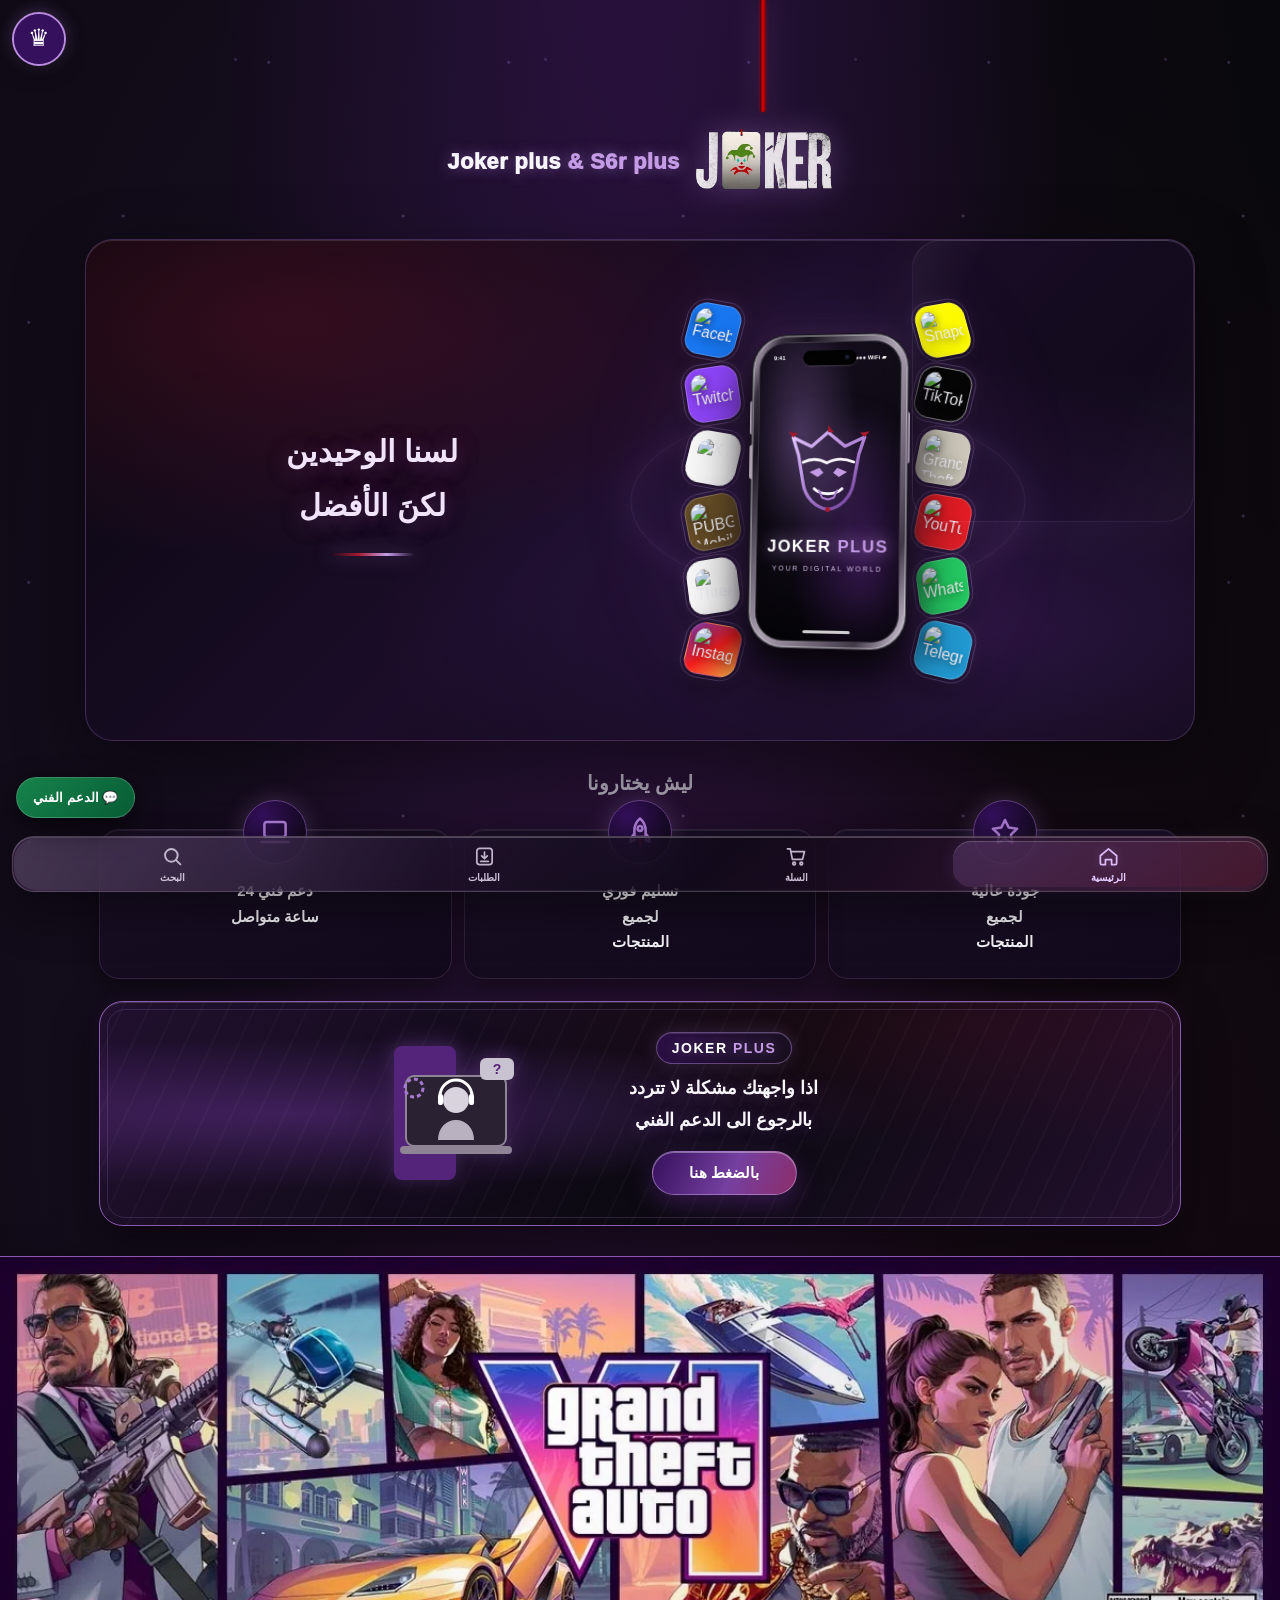
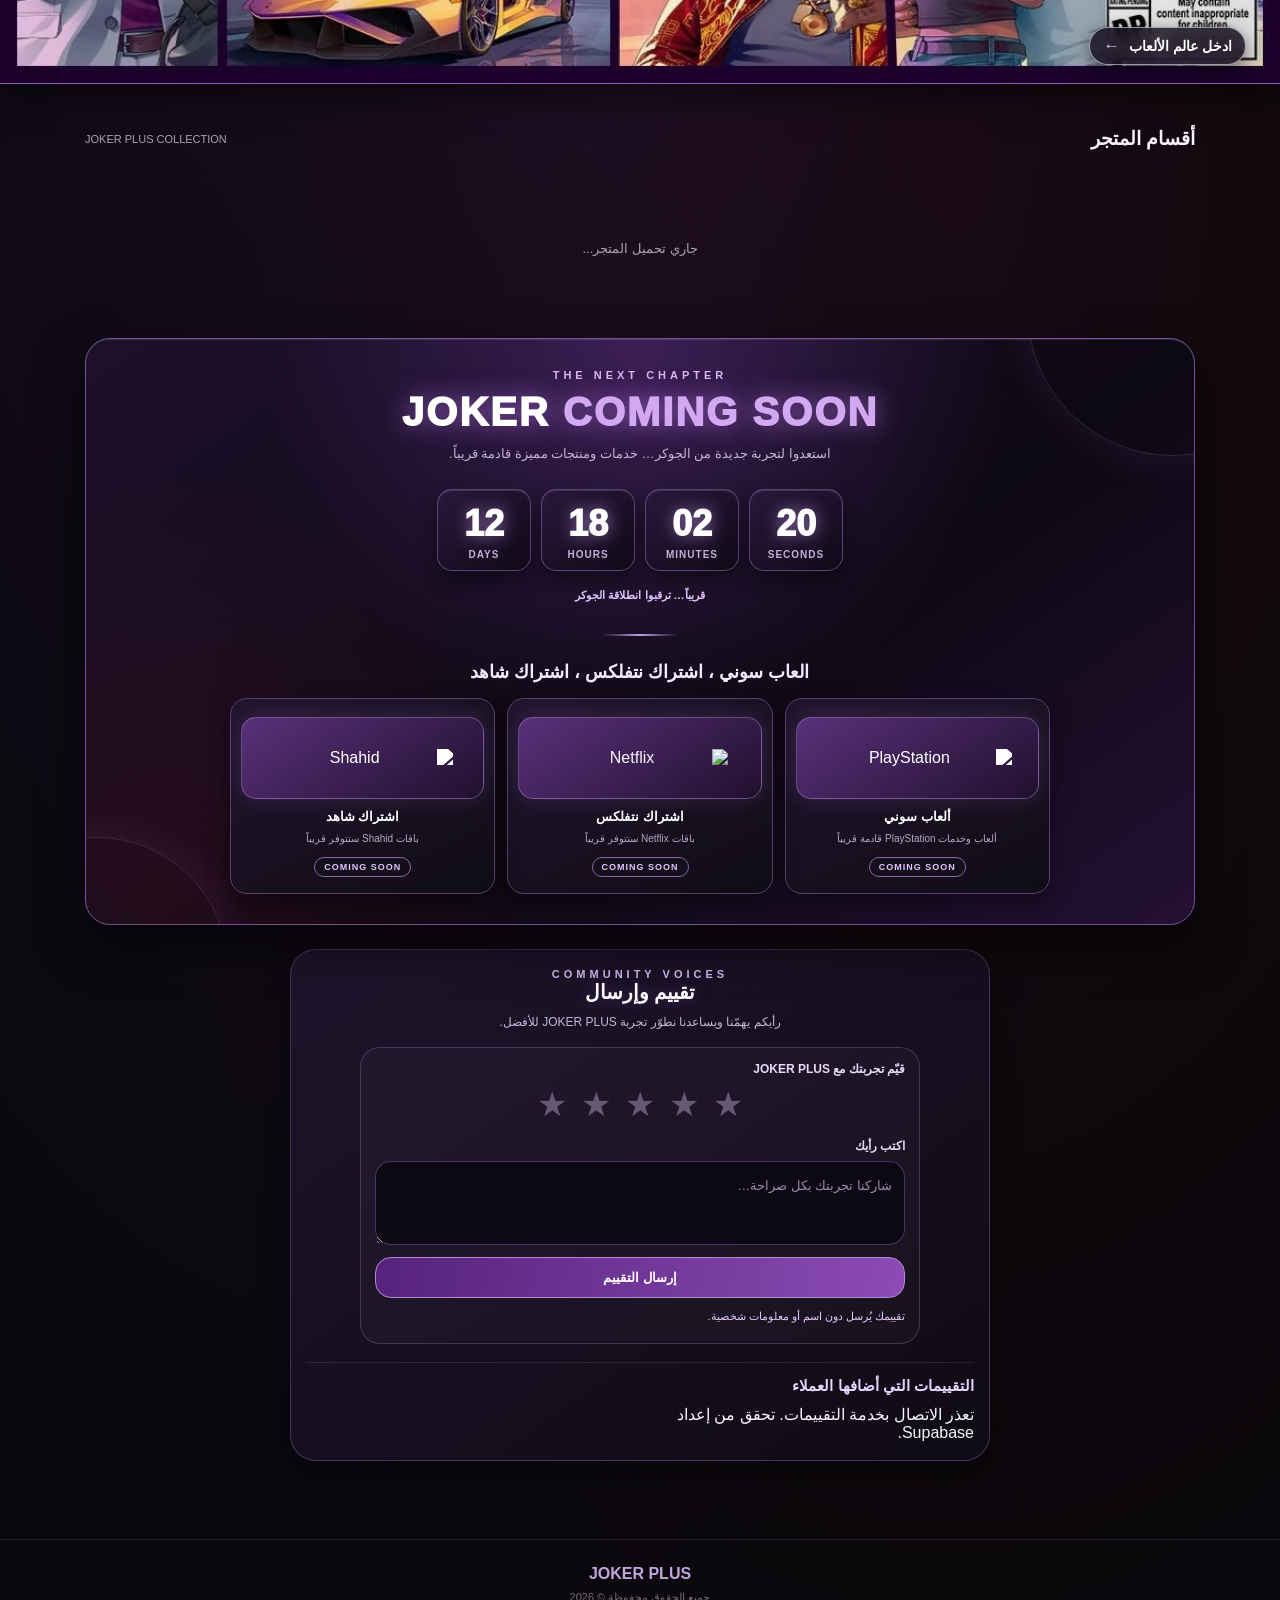
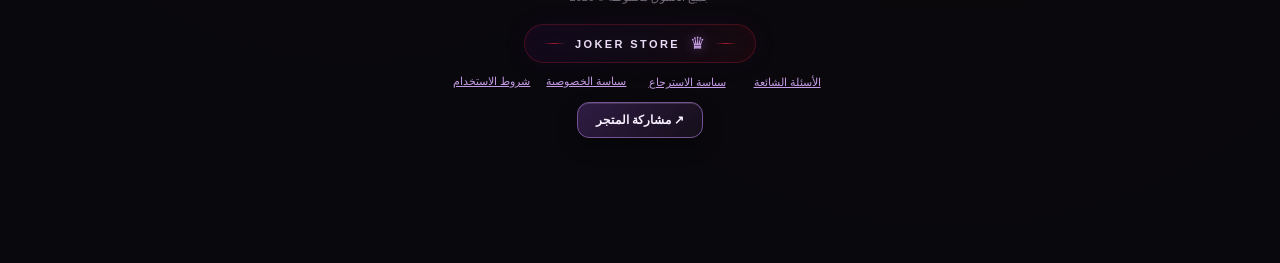
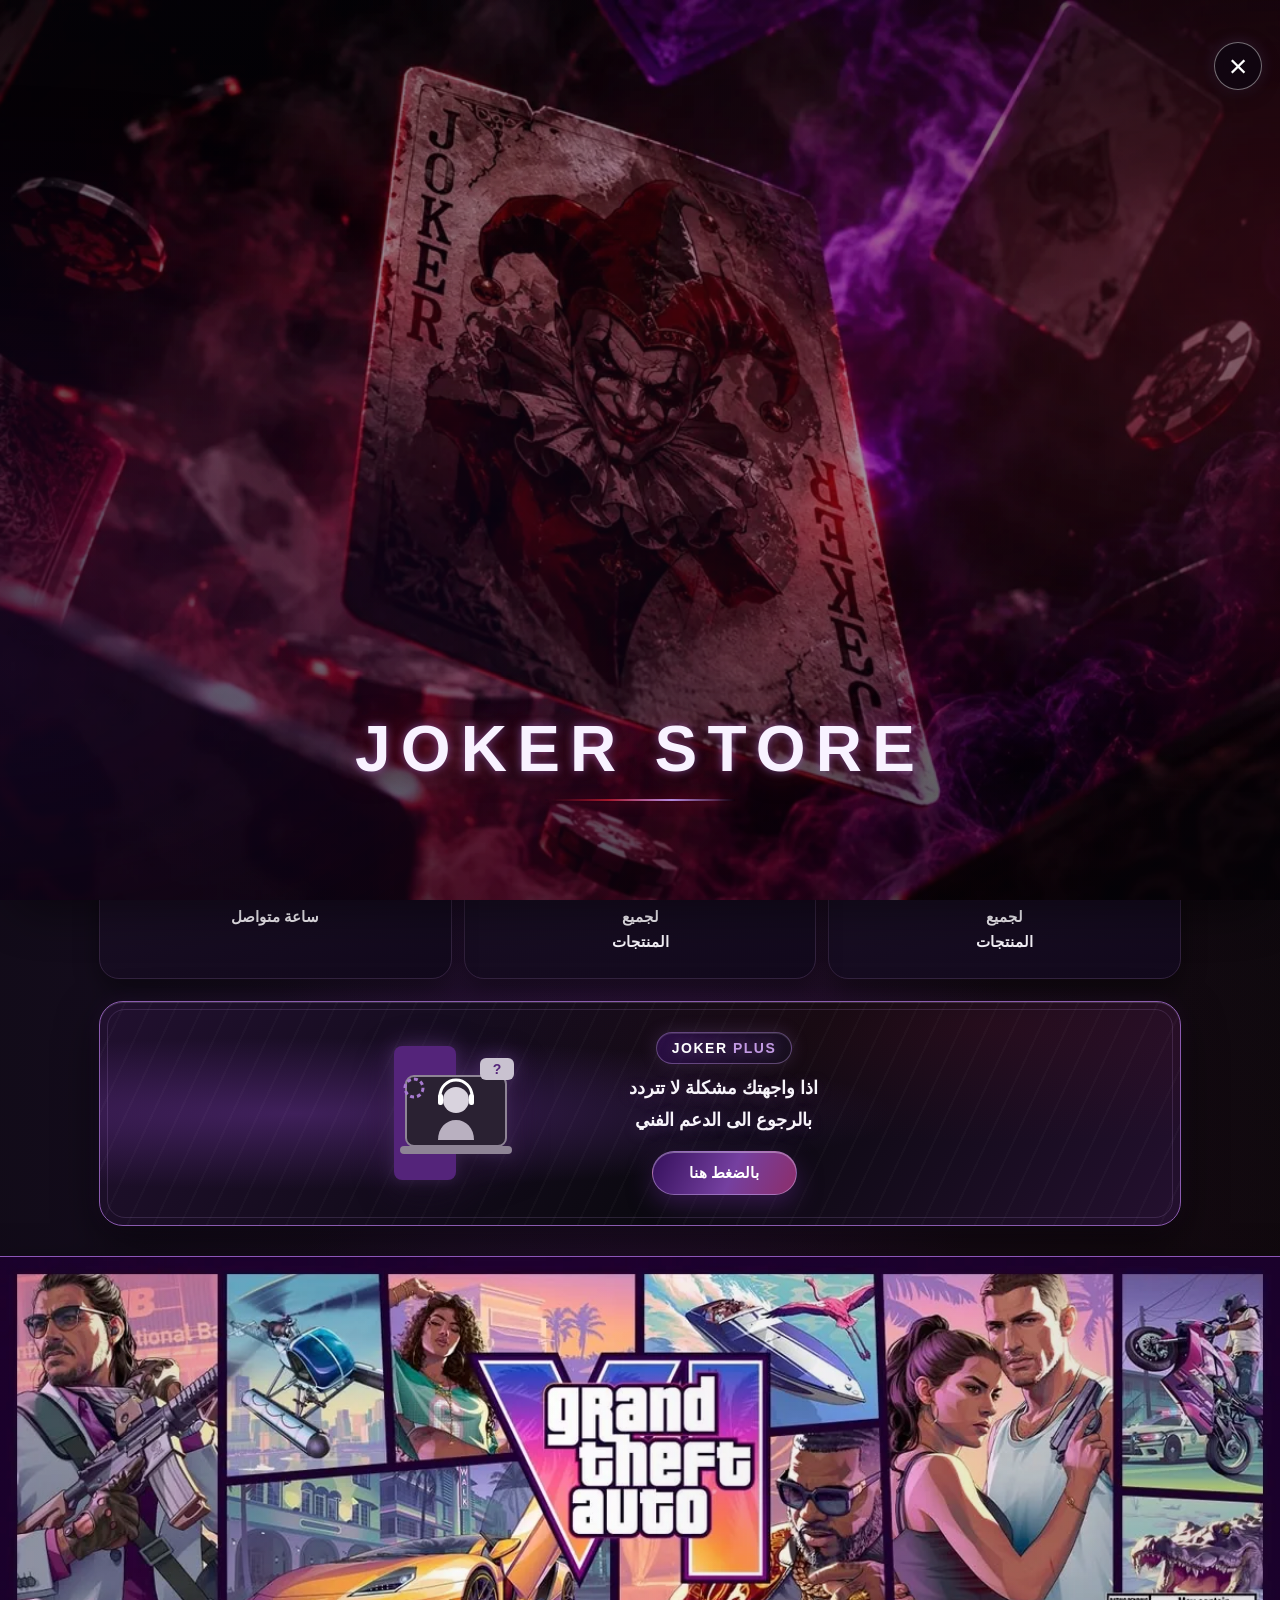
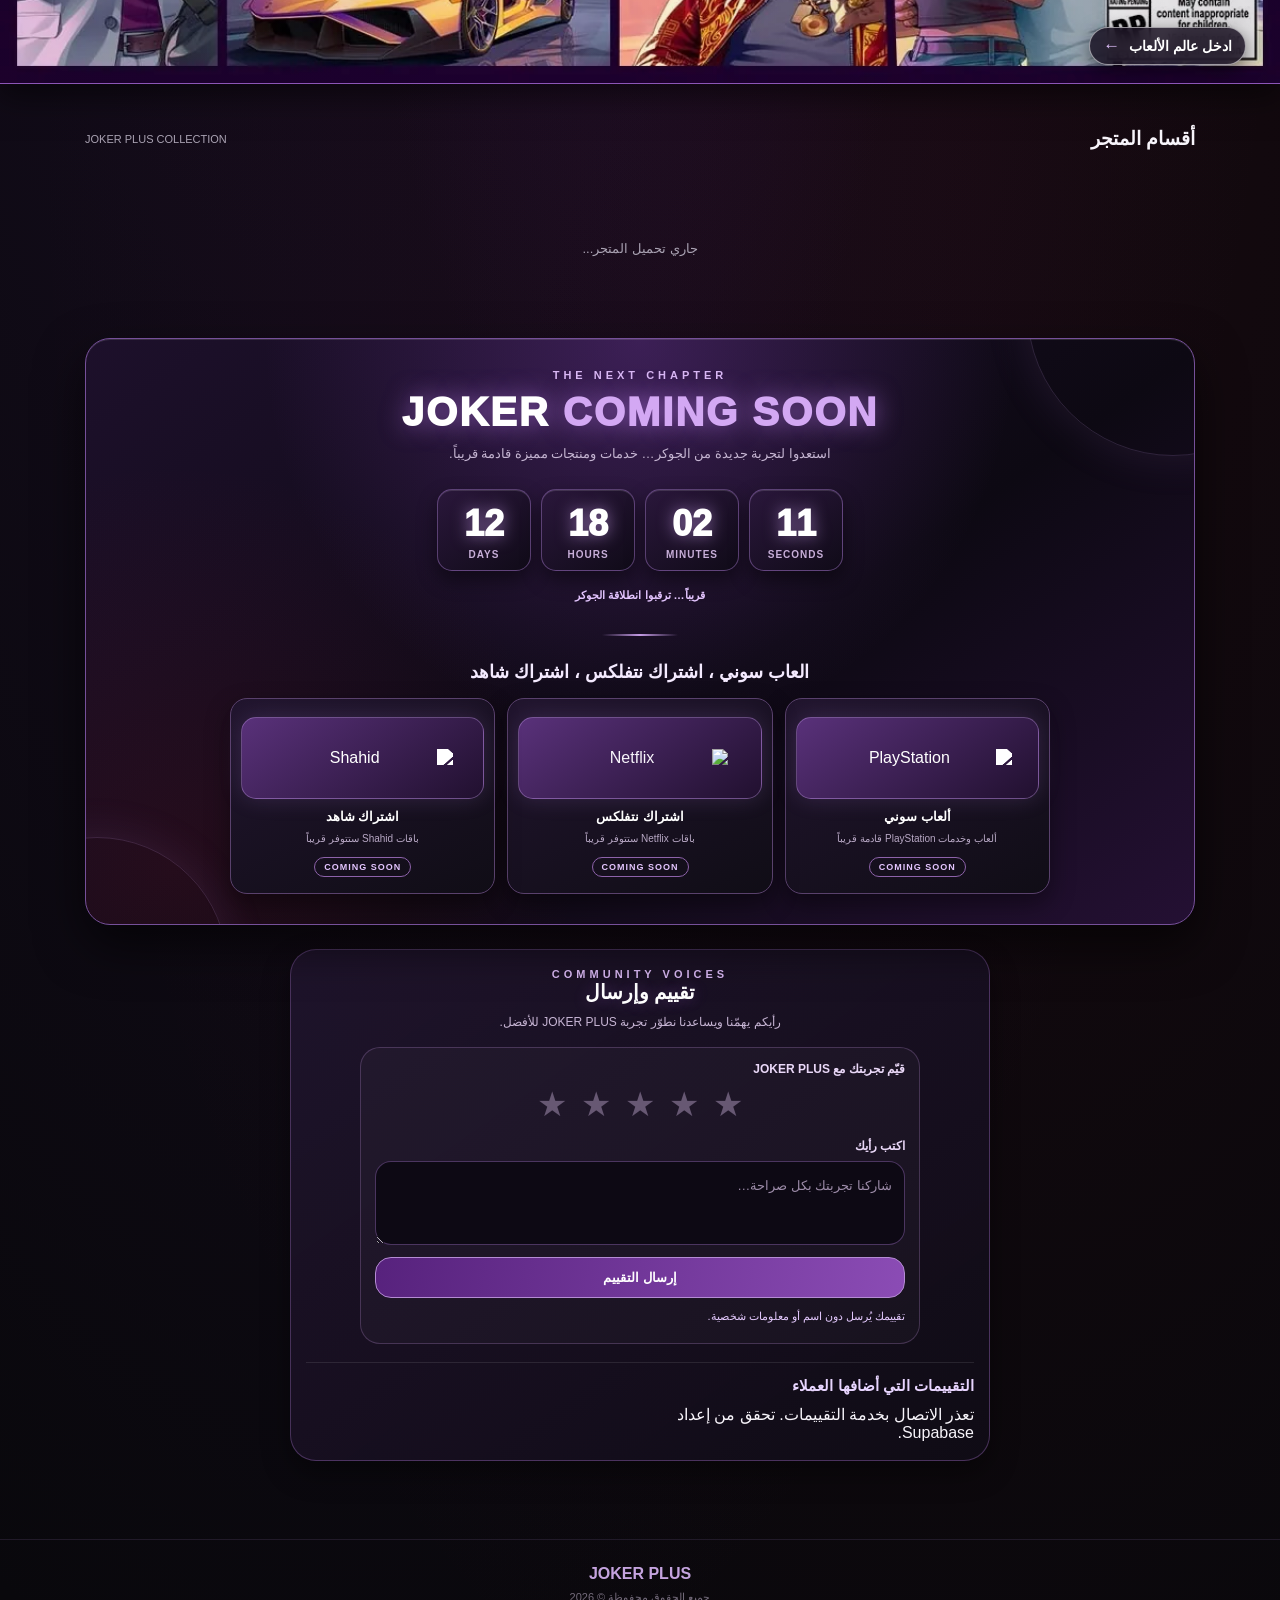
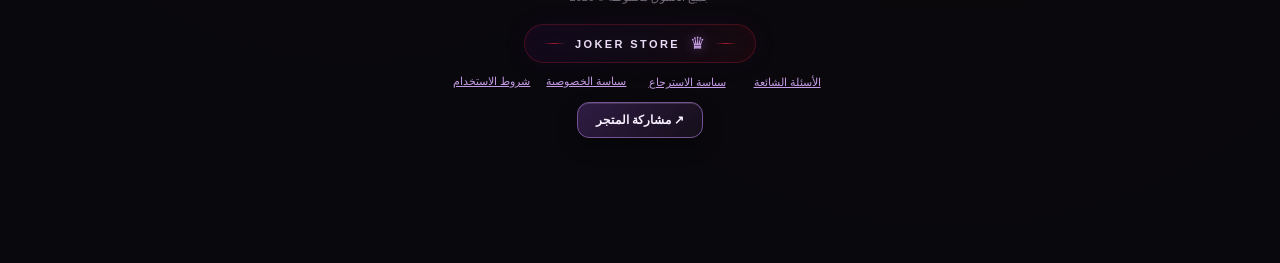
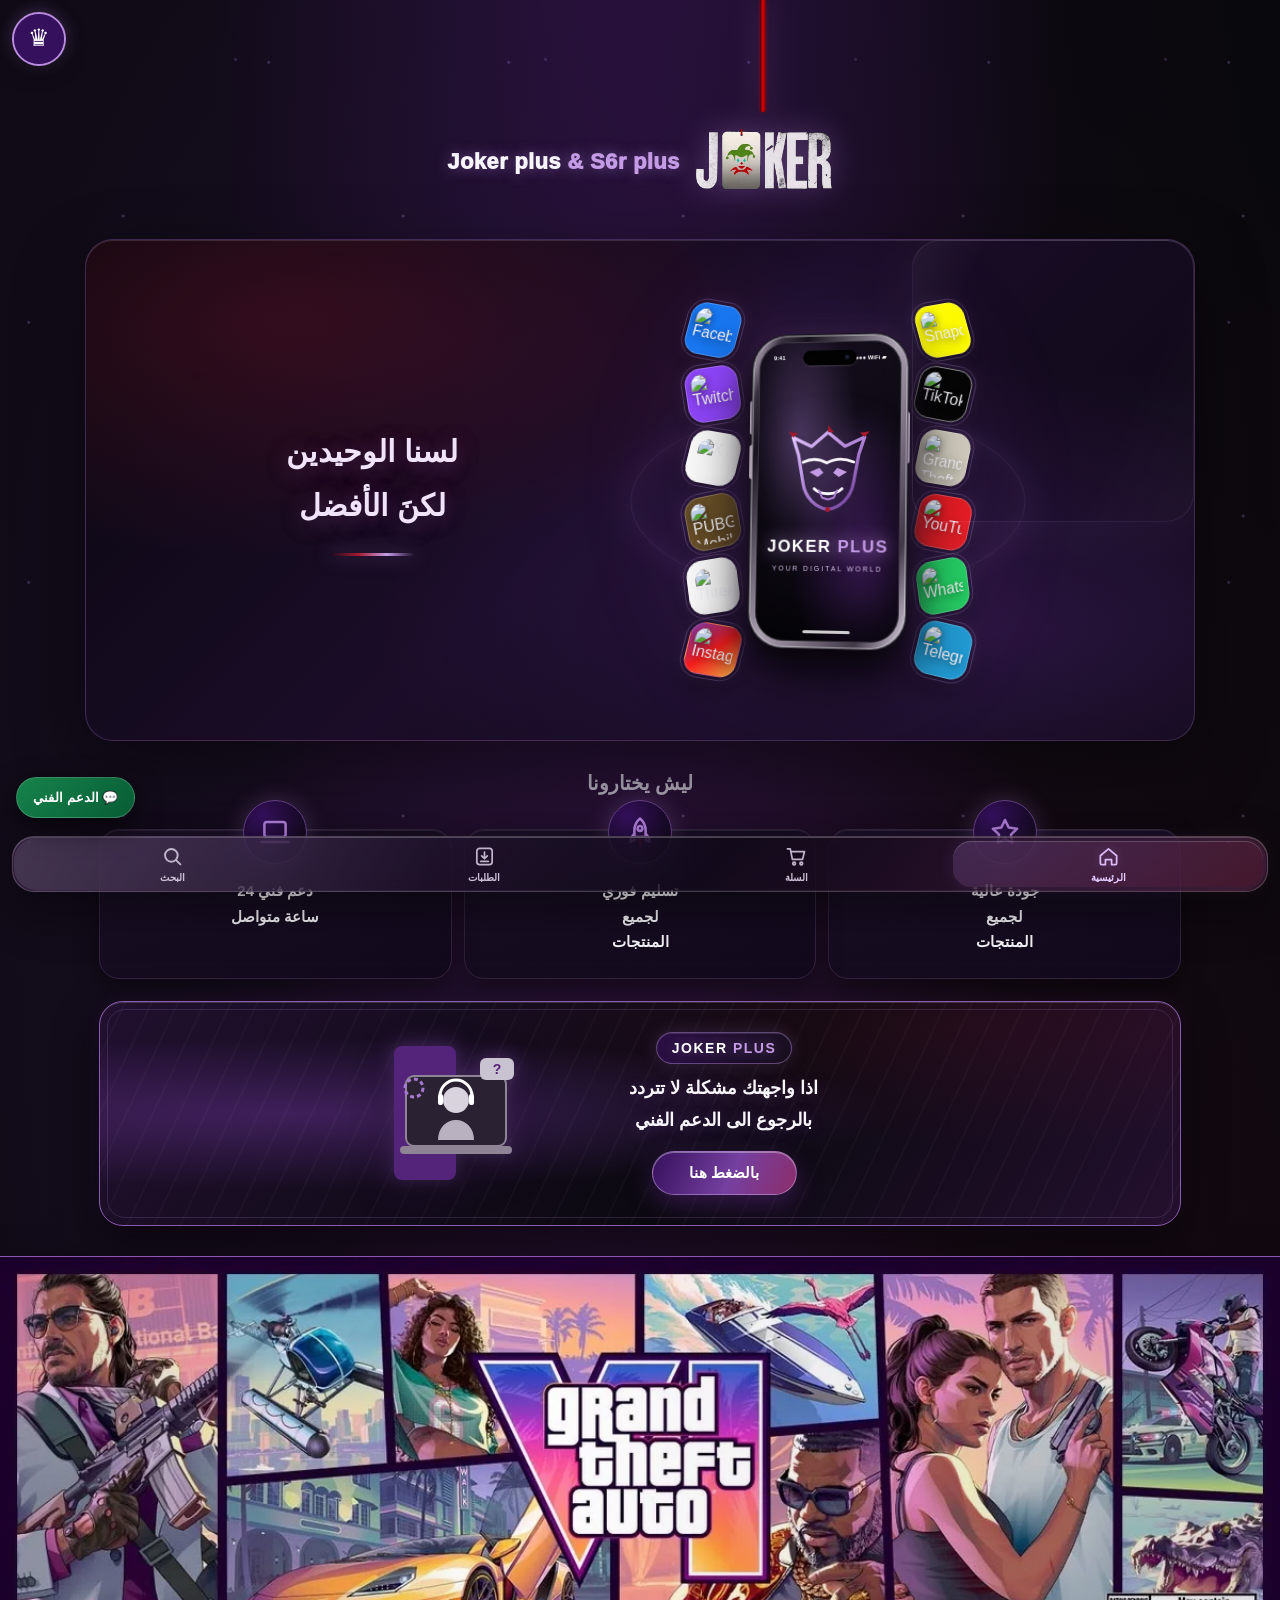
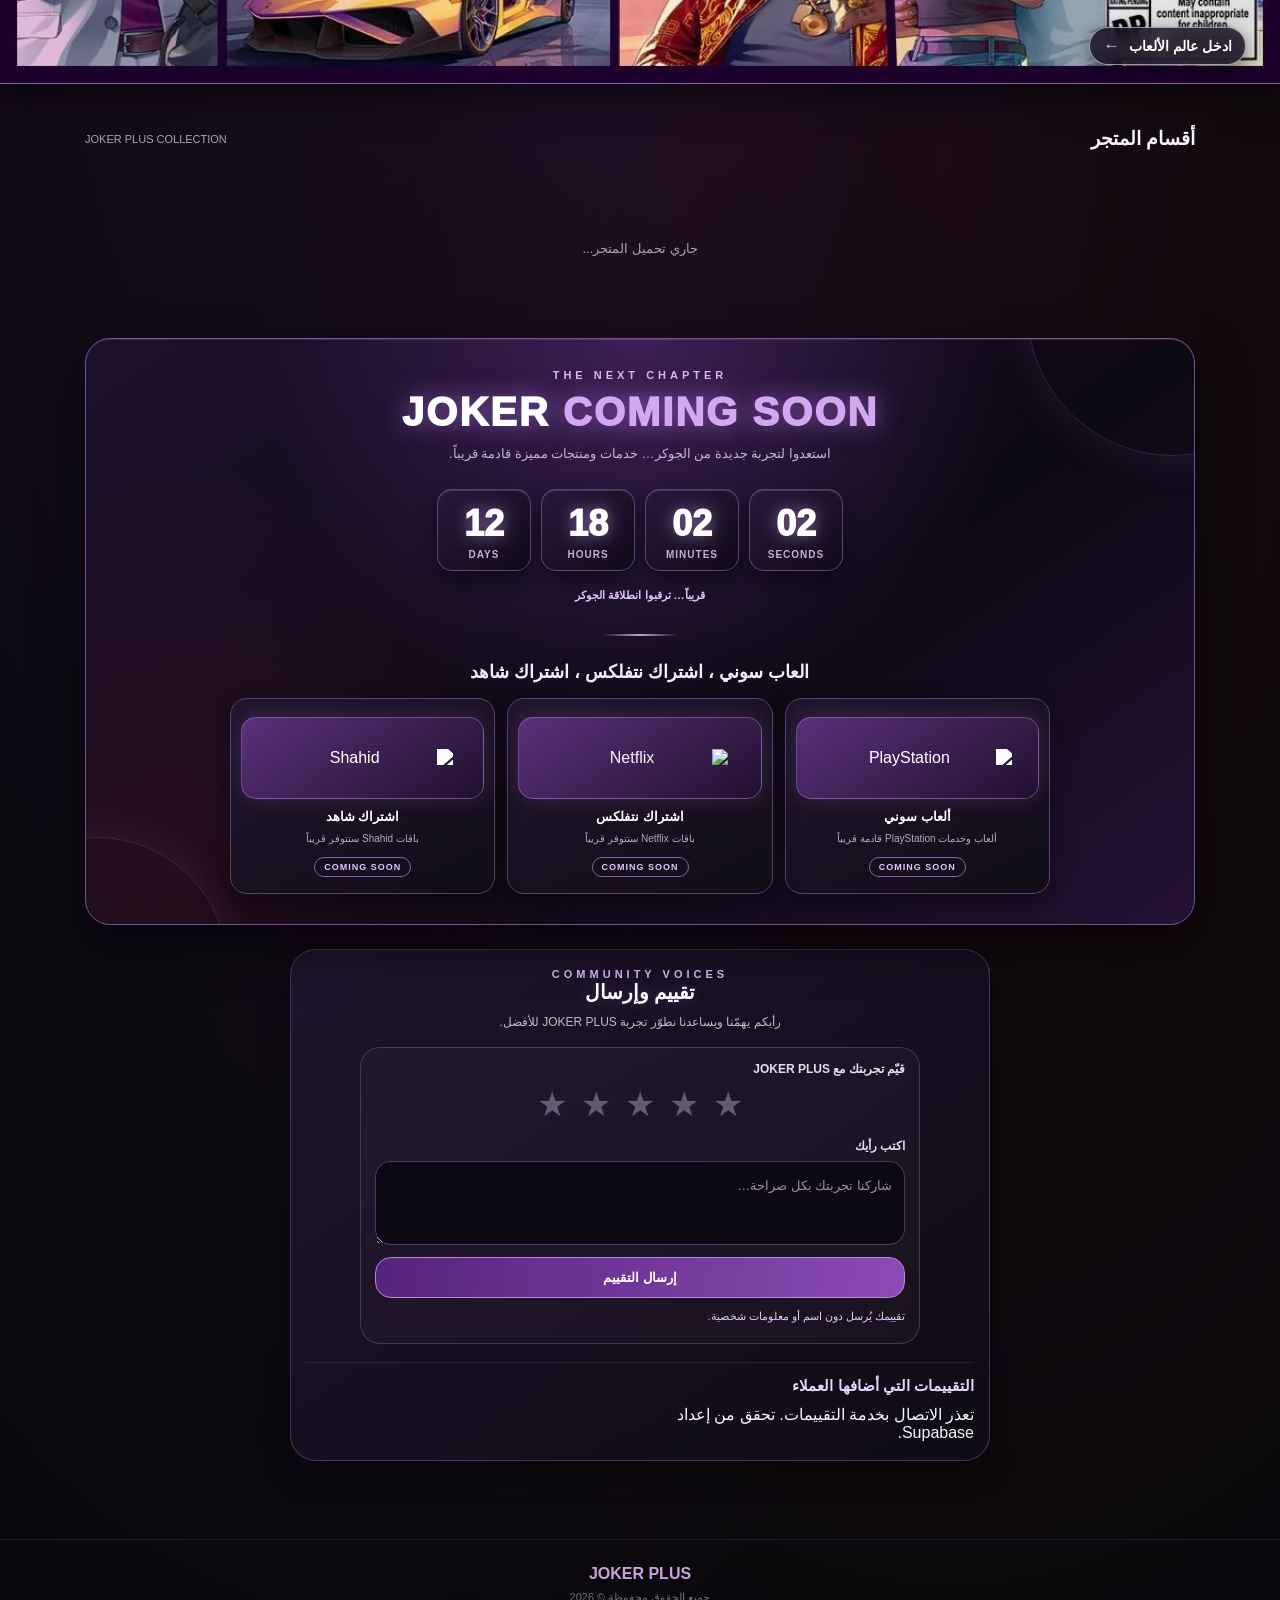
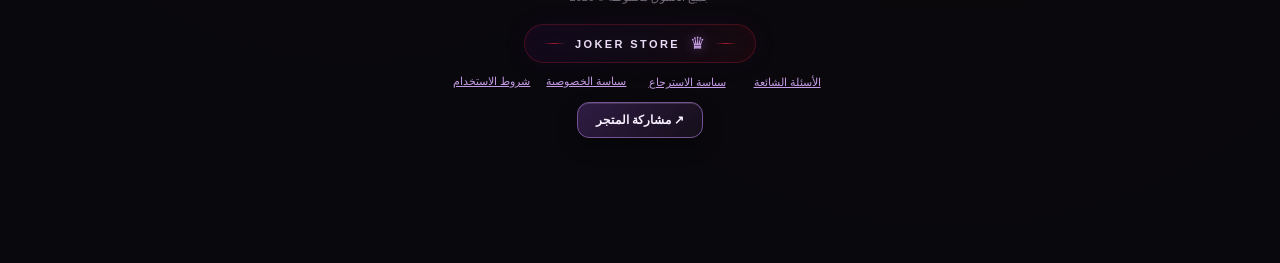
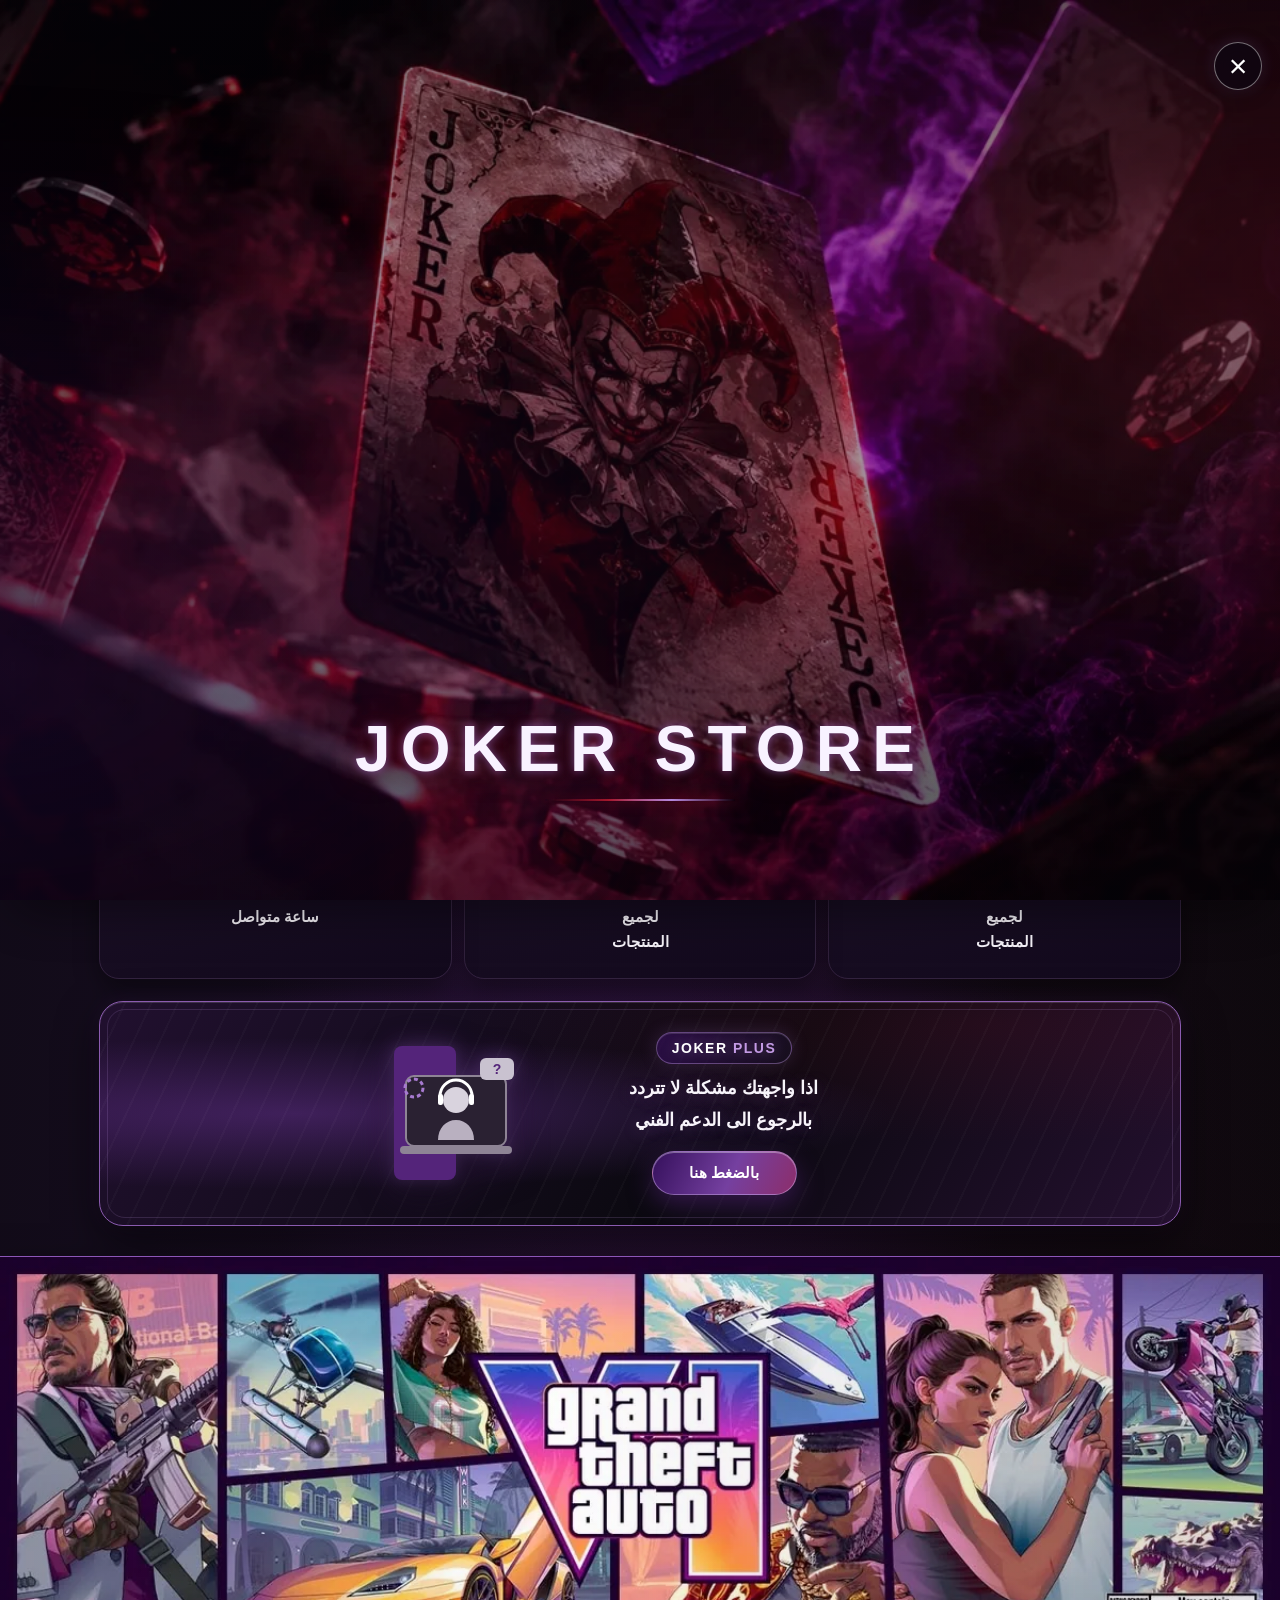
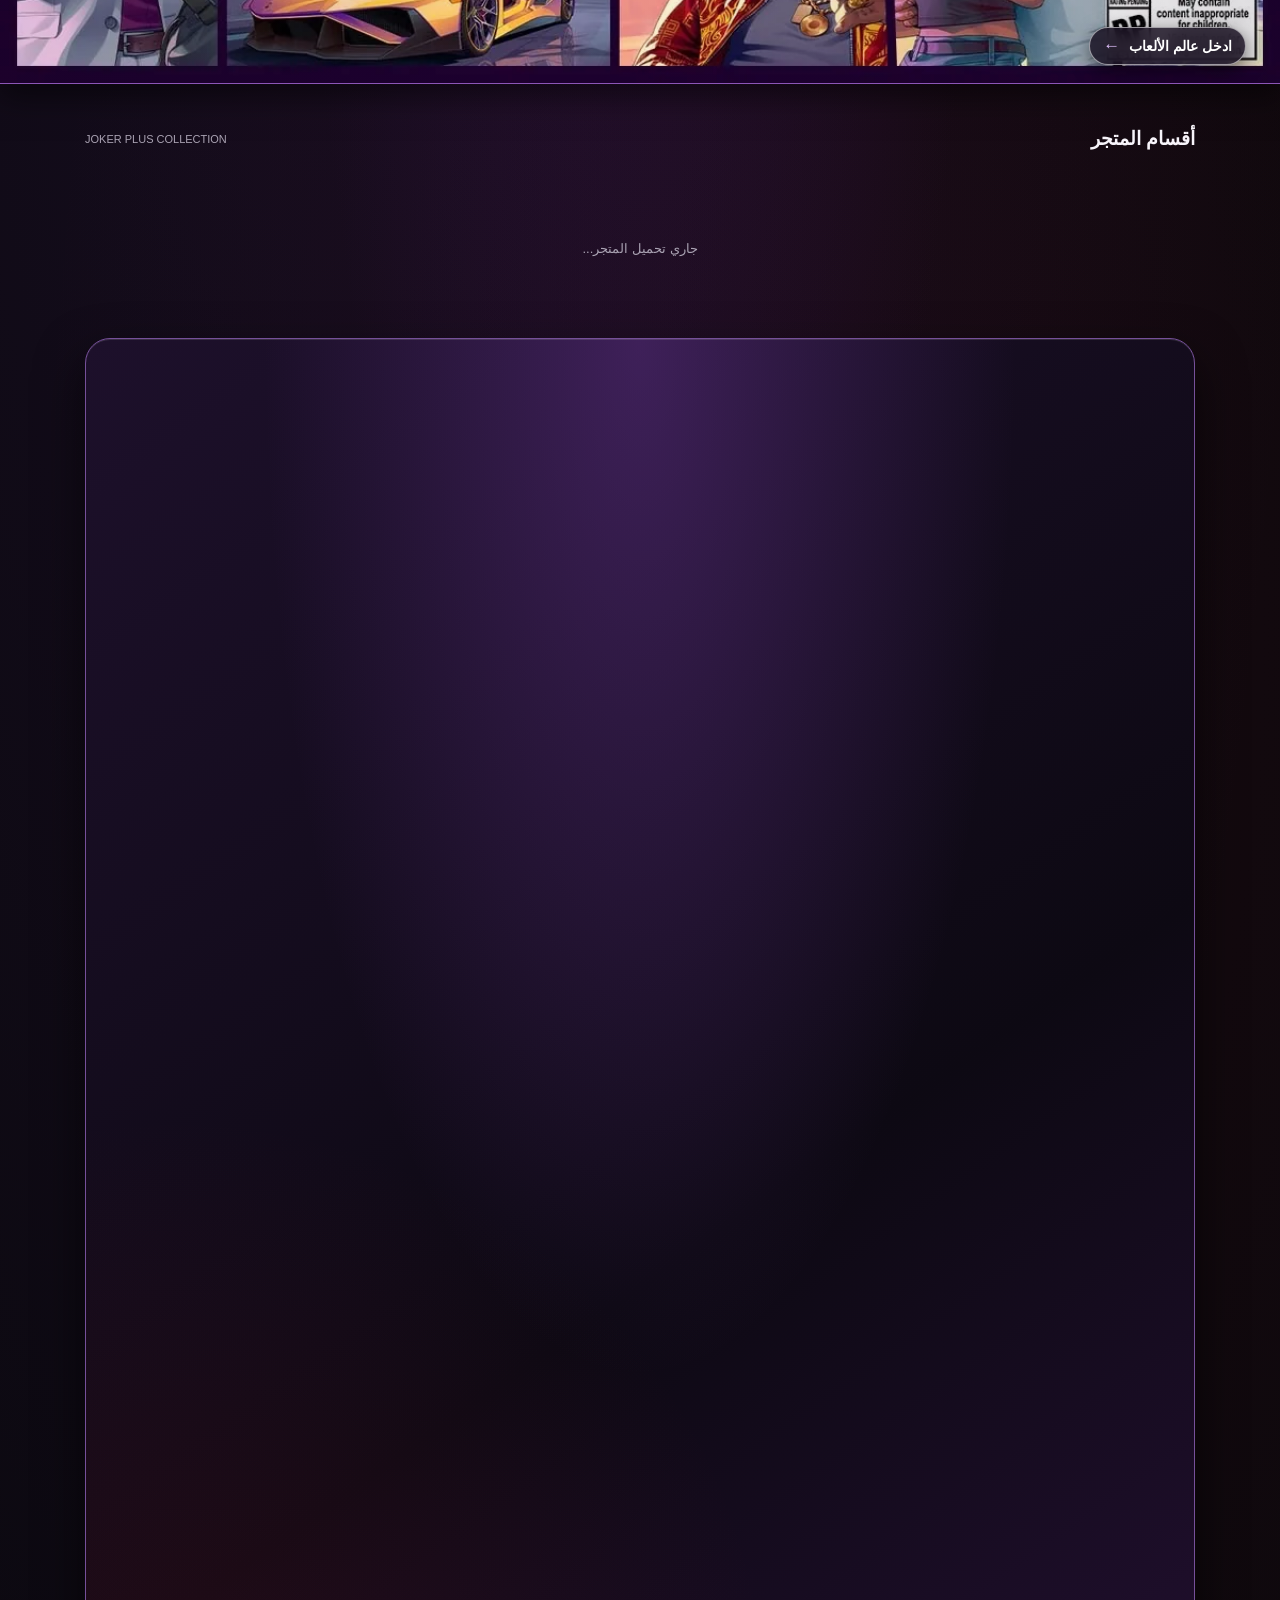
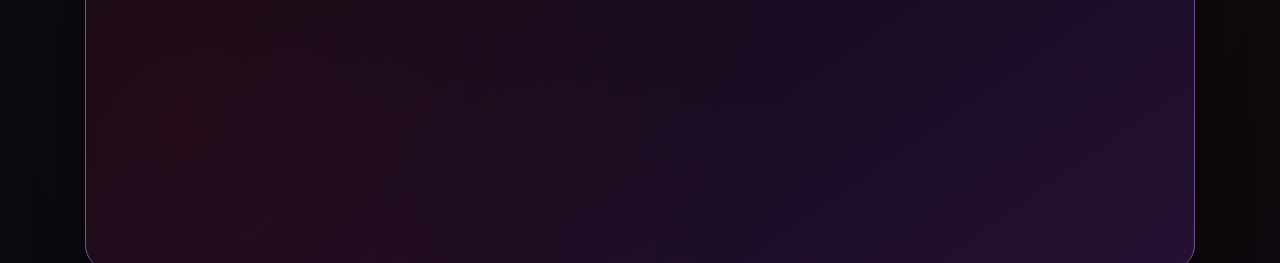
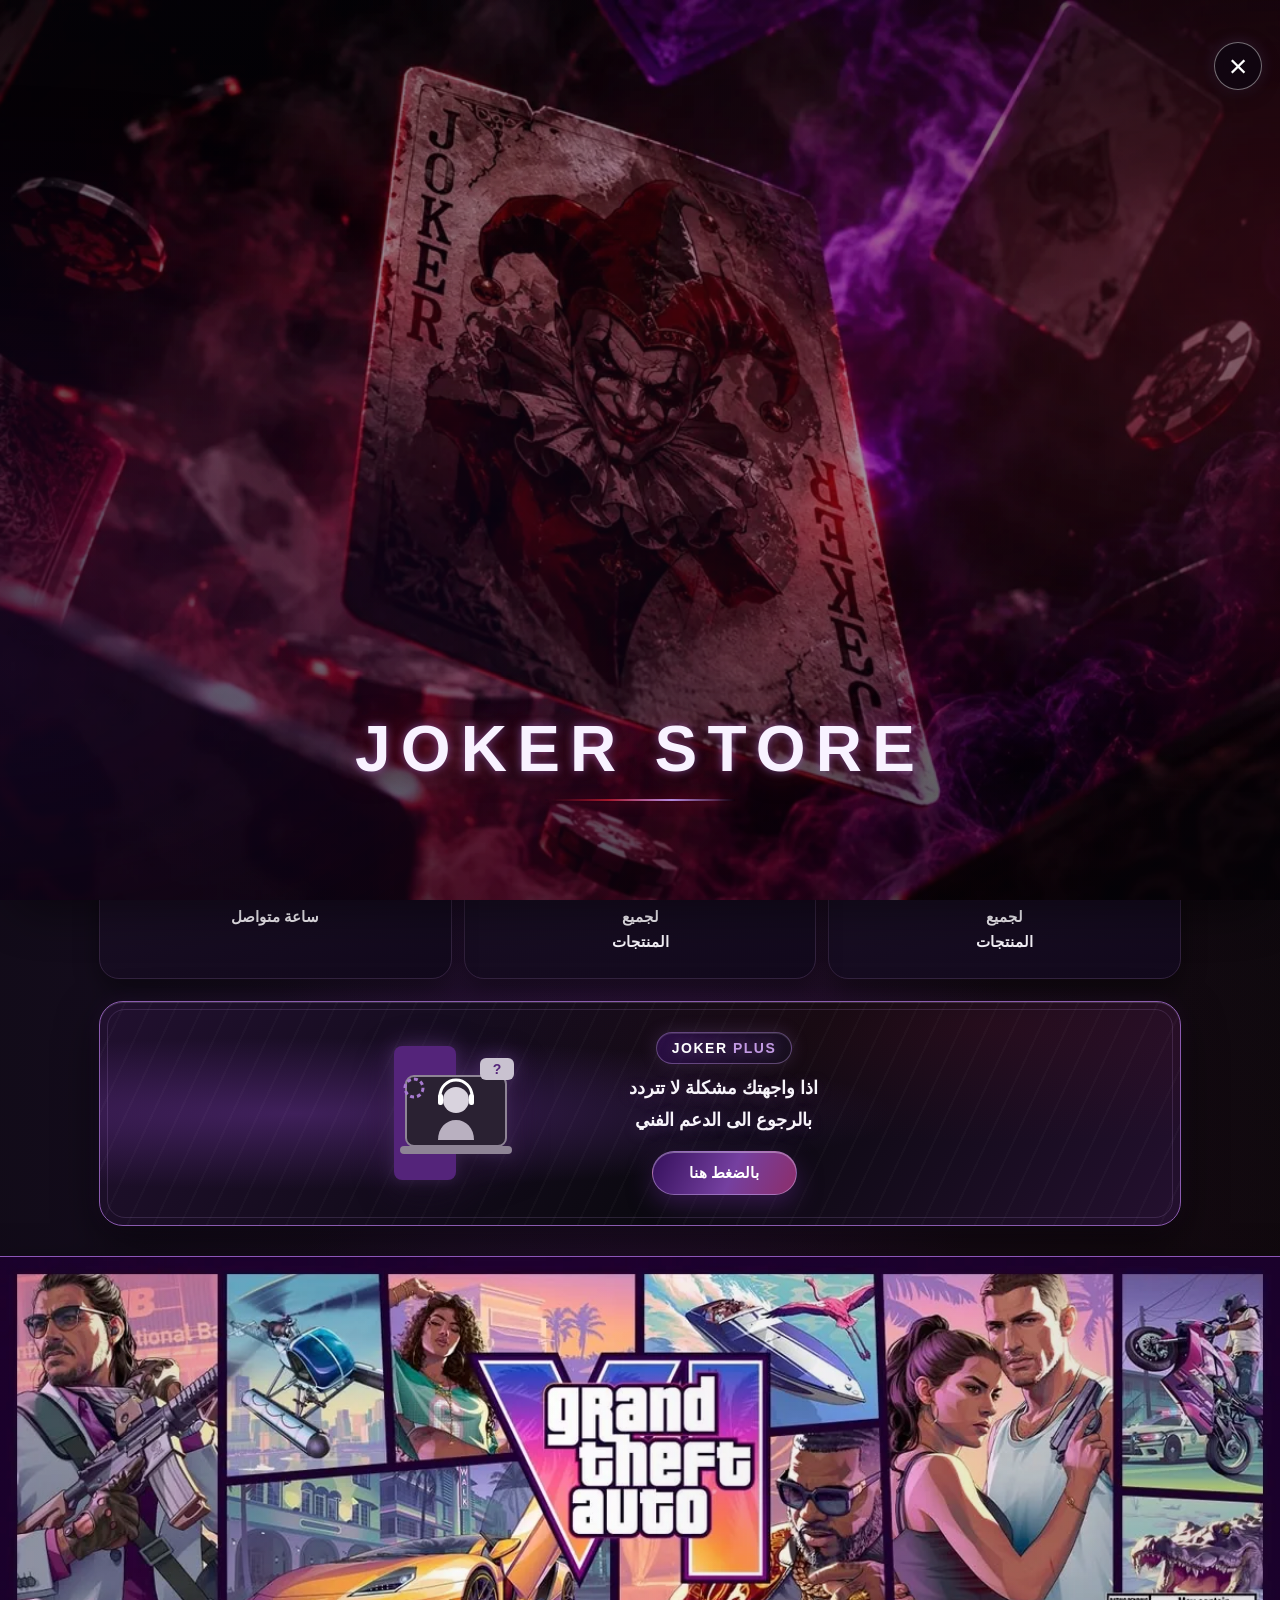
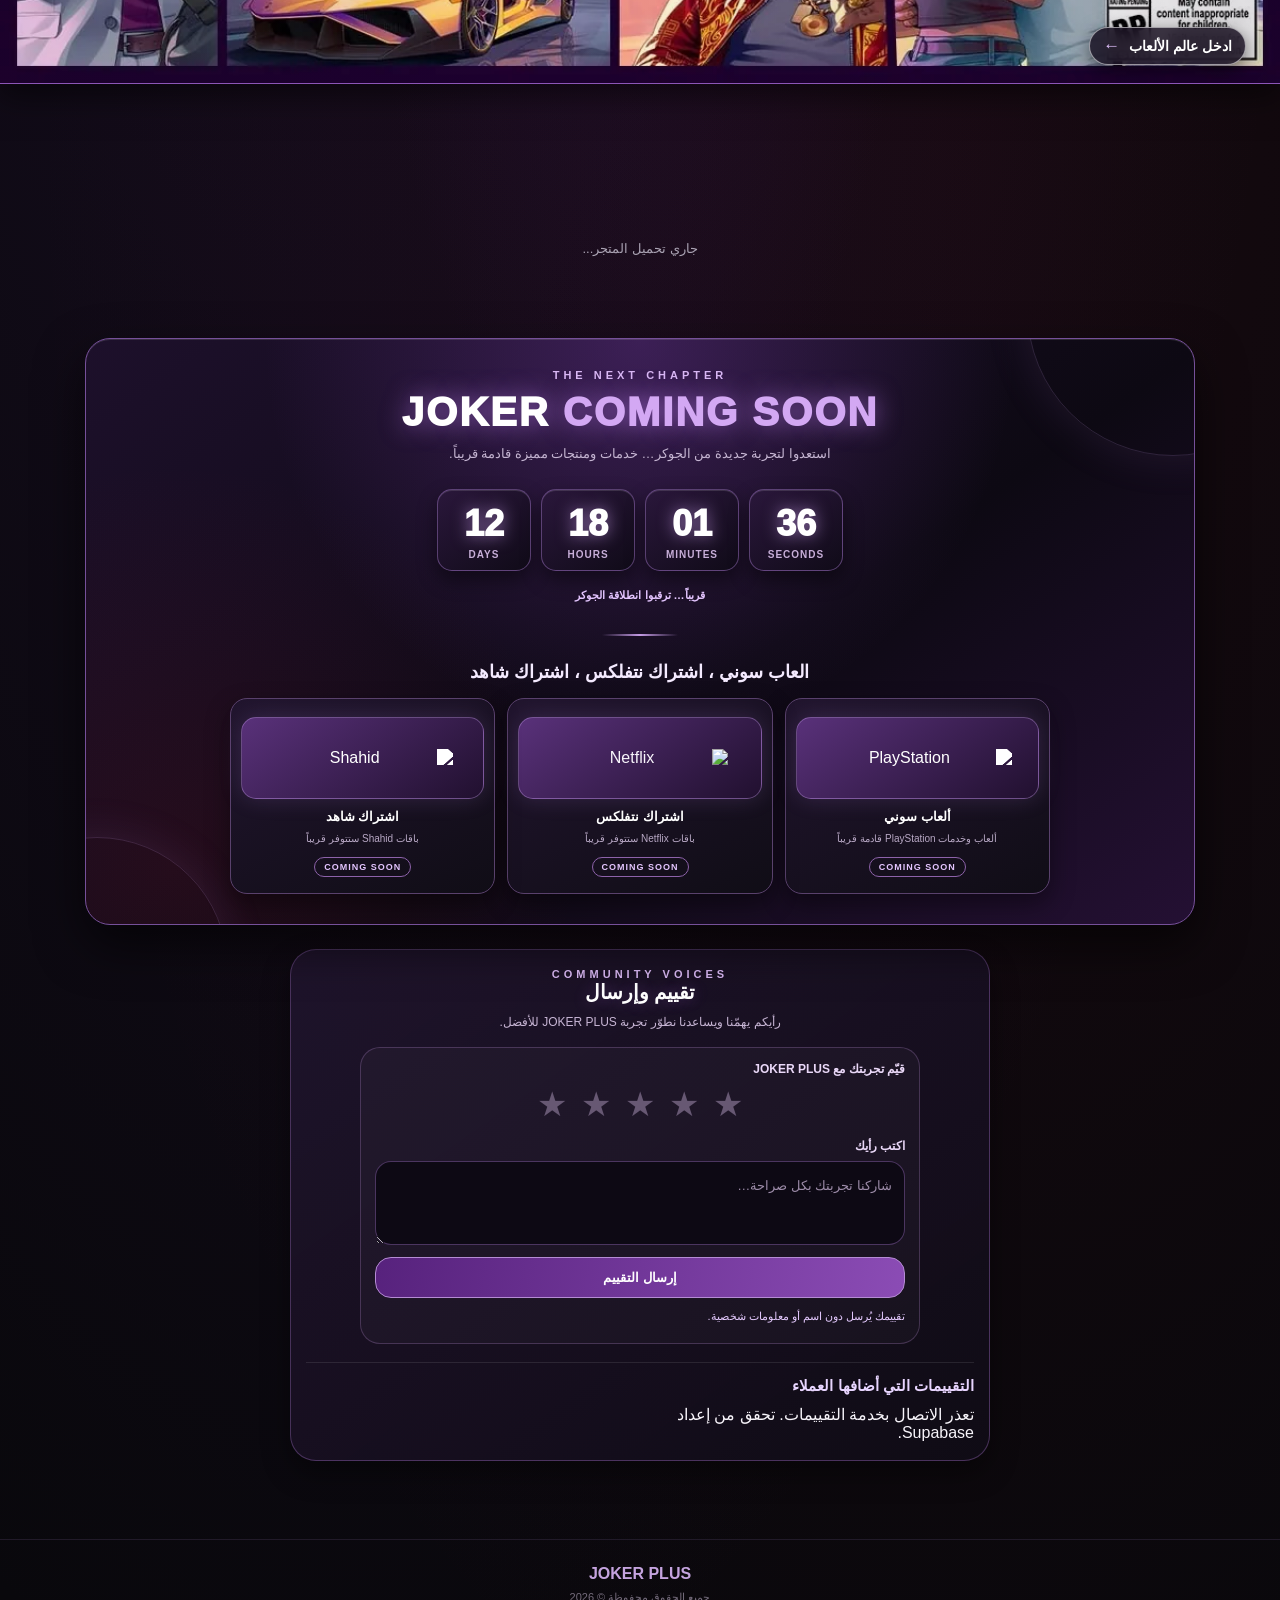
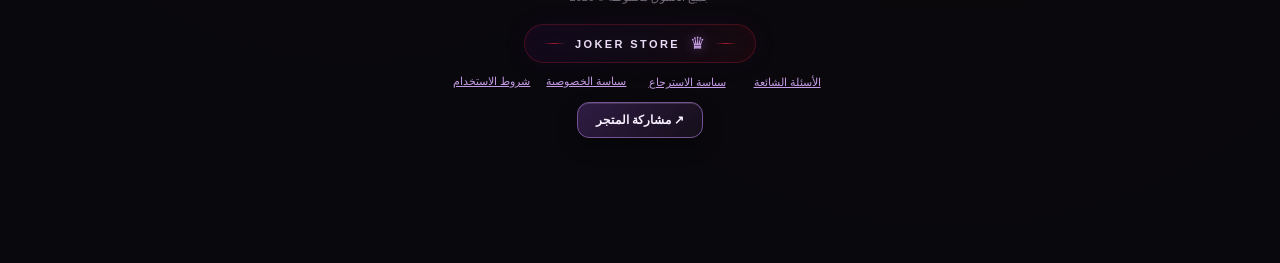
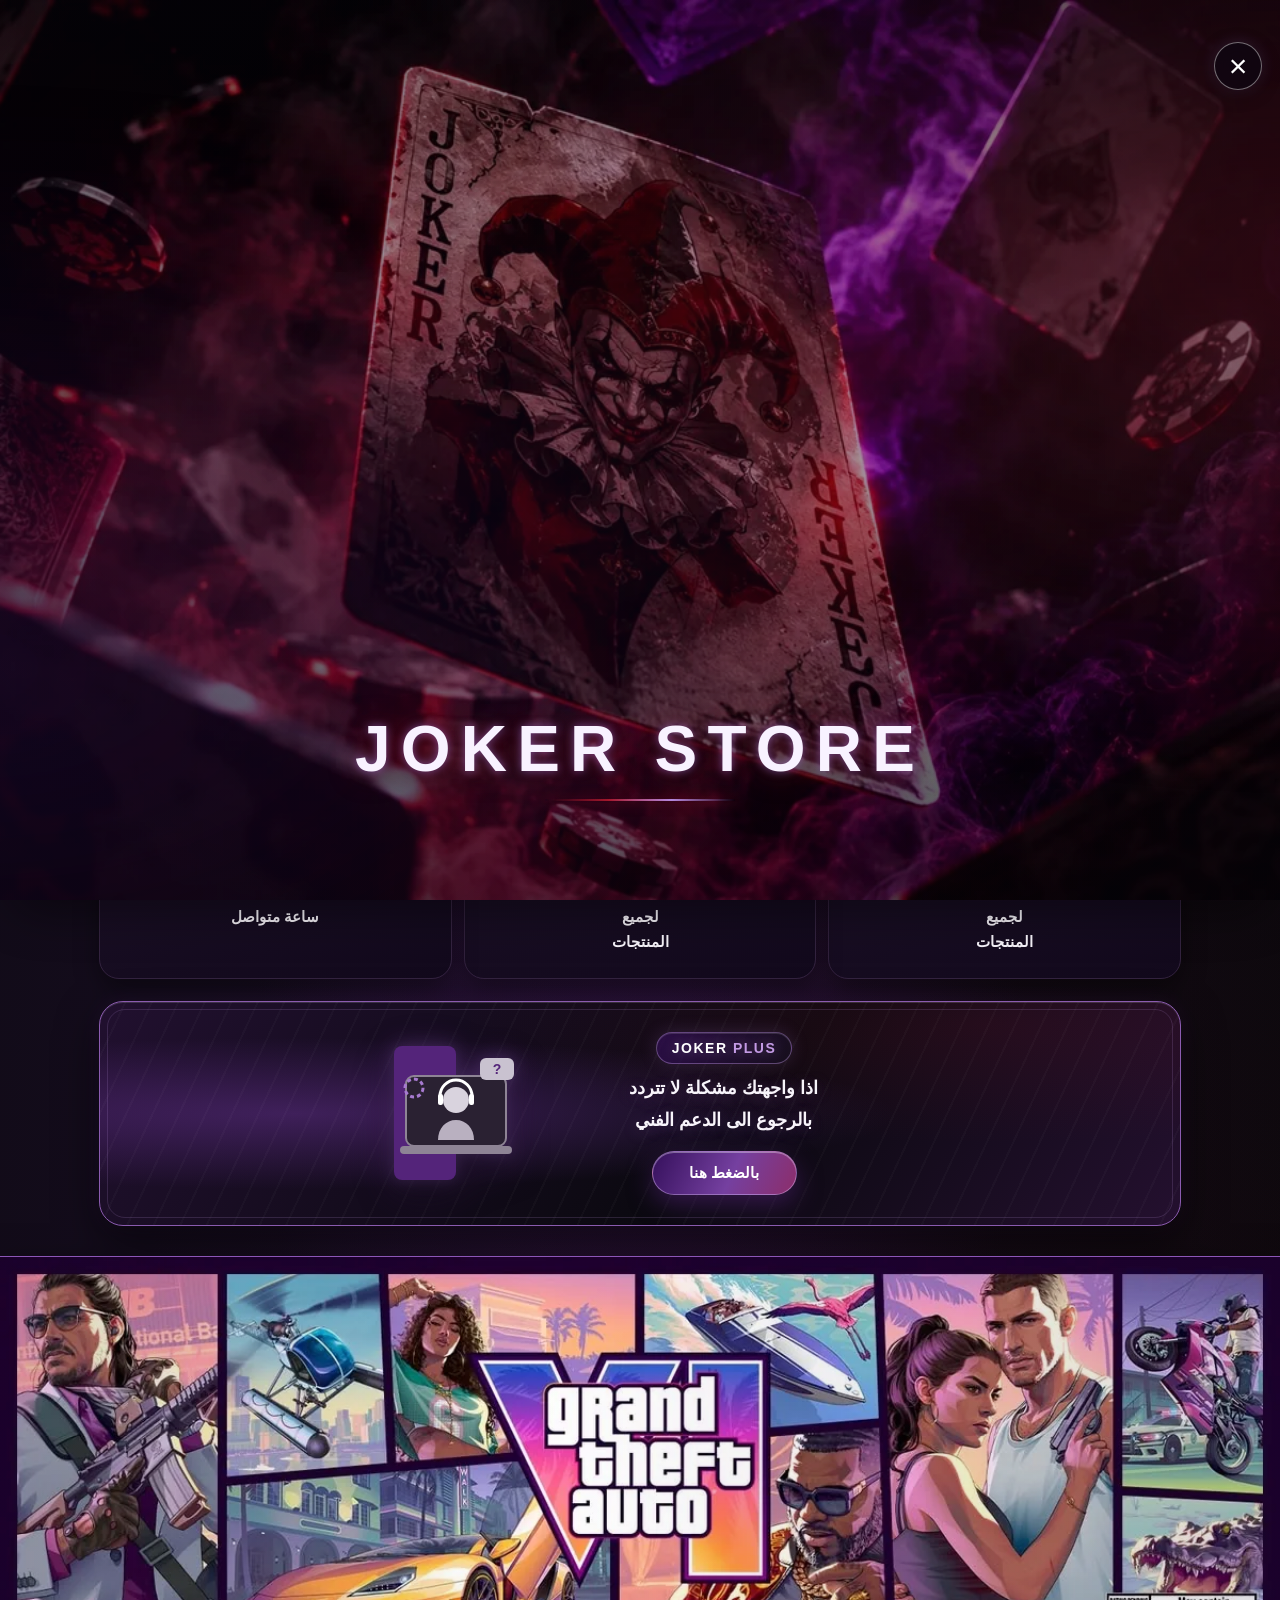
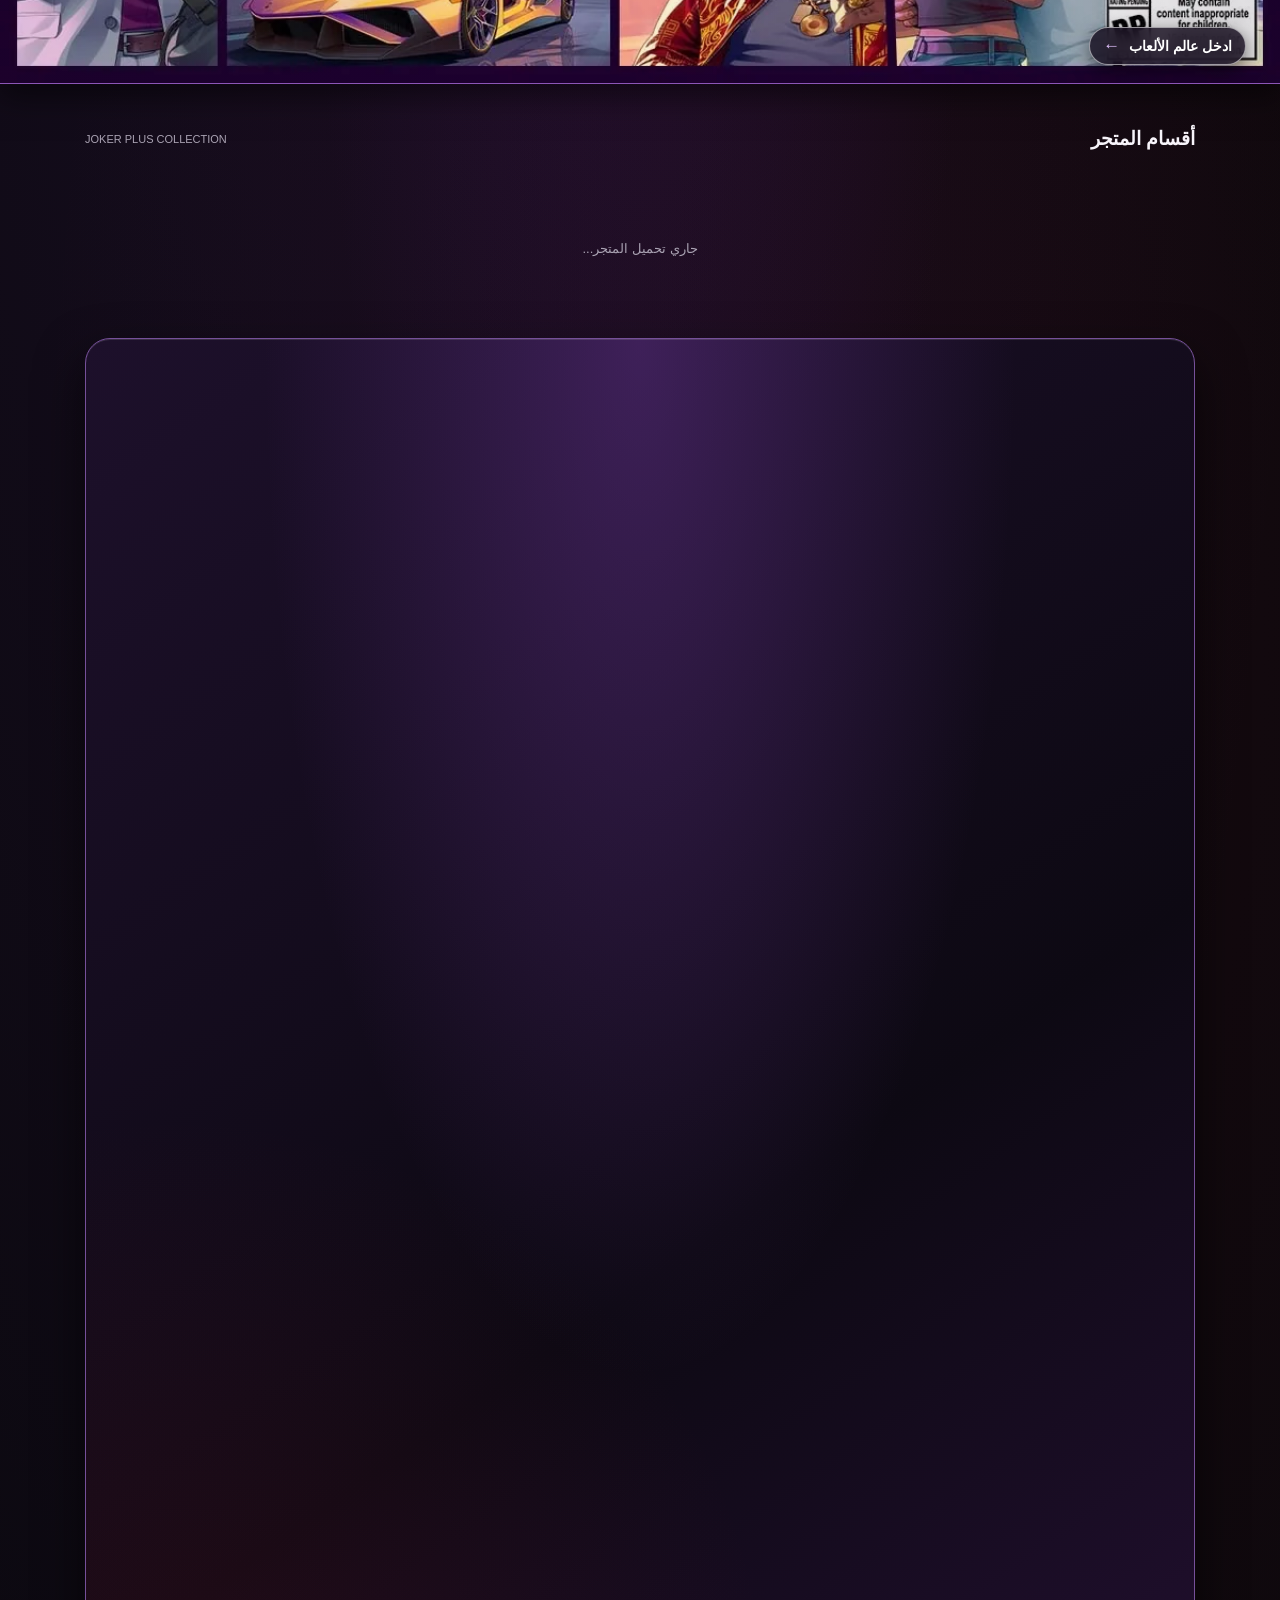
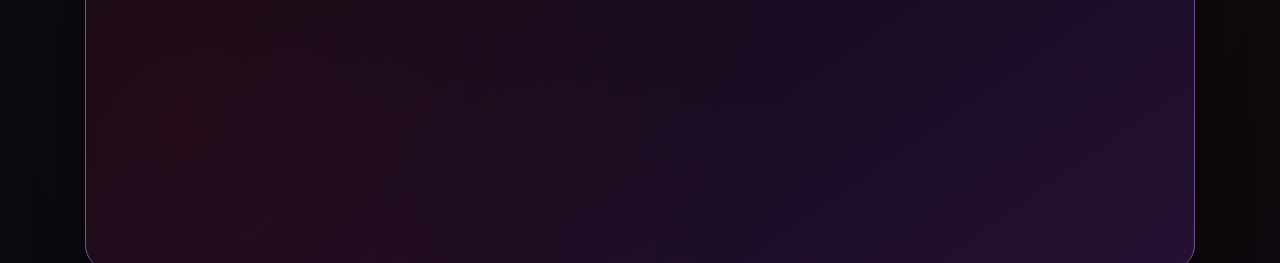
